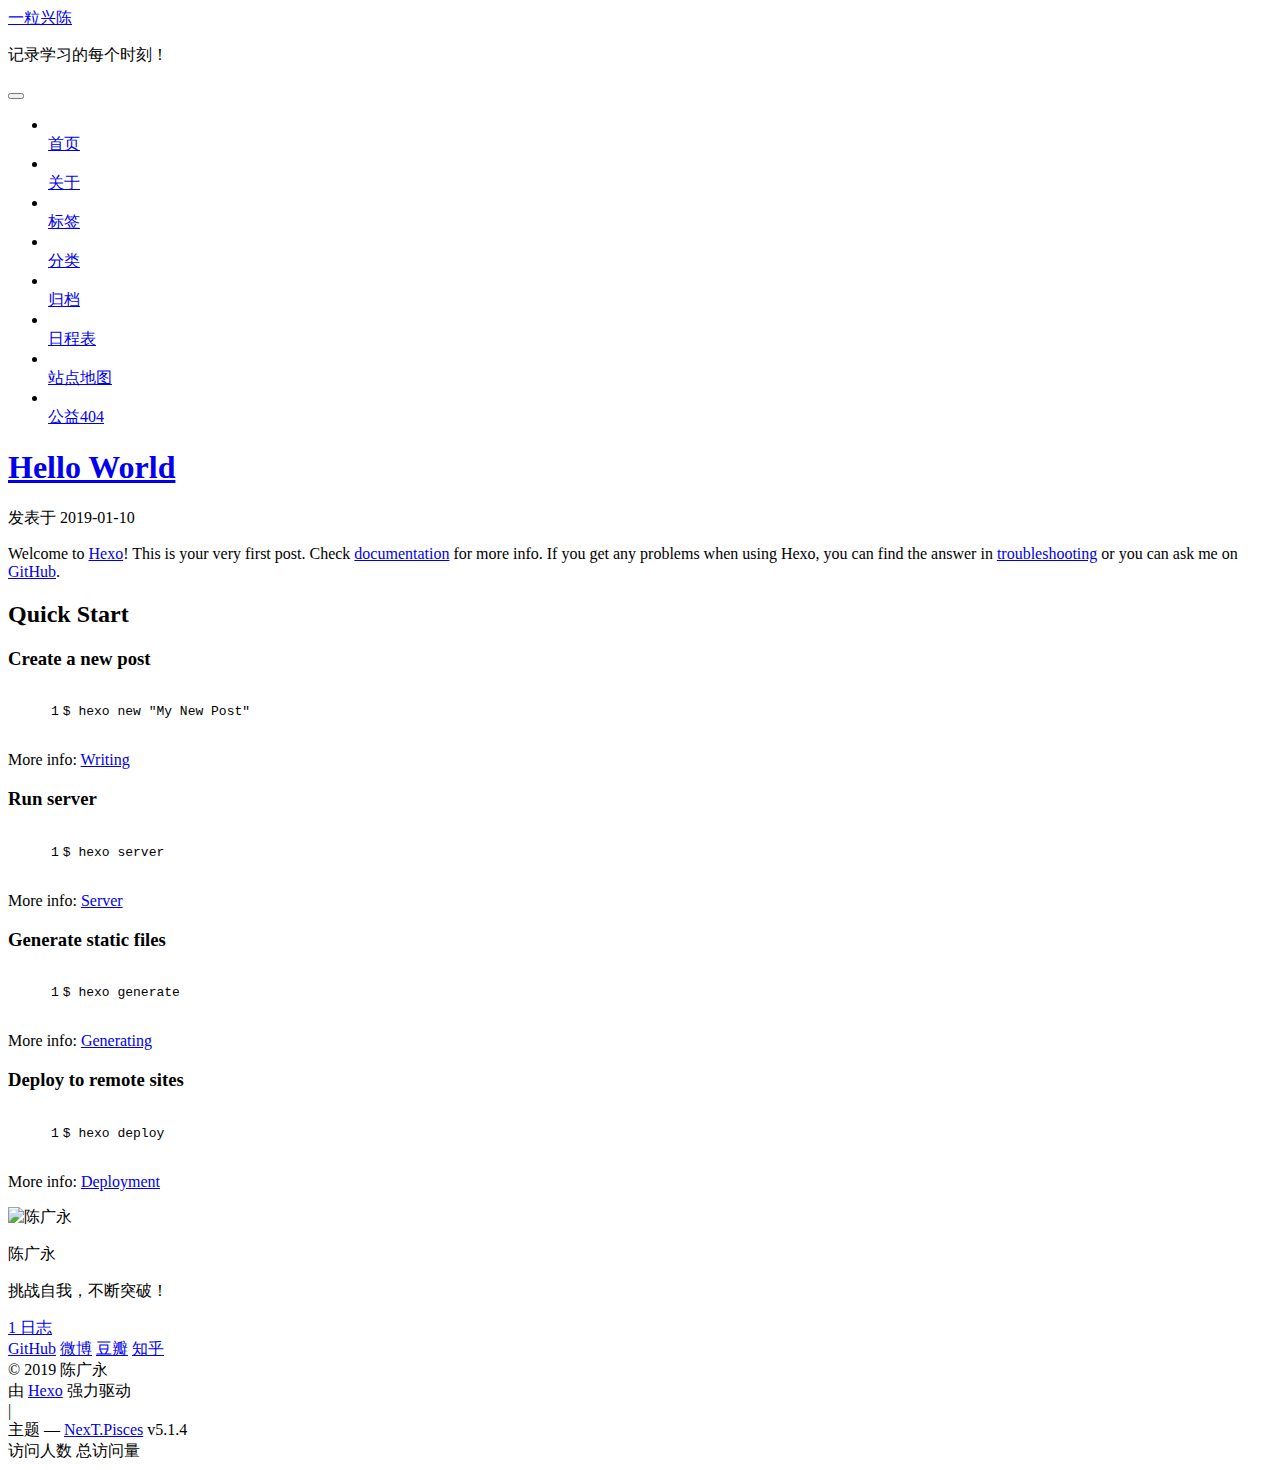
==== index.html @ 2776e375 "Site updated: 2019-01-11 11:18:14" ====
<!DOCTYPE html>



  


<html class="theme-next pisces use-motion" lang="zh-Hans">
<head><meta name="generator" content="Hexo 3.8.0">
  <meta charset="UTF-8">
<meta http-equiv="X-UA-Compatible" content="IE=edge">
<meta name="viewport" content="width=device-width, initial-scale=1, maximum-scale=1">
<meta name="theme-color" content="#222">









<meta http-equiv="Cache-Control" content="no-transform">
<meta http-equiv="Cache-Control" content="no-siteapp">
















  
  
  <link href="/cgy.github.io/lib/fancybox/source/jquery.fancybox.css?v=2.1.5" rel="stylesheet" type="text/css">







<link href="/cgy.github.io/lib/font-awesome/css/font-awesome.min.css?v=4.6.2" rel="stylesheet" type="text/css">

<link href="/cgy.github.io/css/main.css?v=5.1.4" rel="stylesheet" type="text/css">


  <link rel="apple-touch-icon" sizes="180x180" href="/cgy.github.io/images/apple-touch-icon-next.png?v=5.1.4">


  <link rel="icon" type="image/png" sizes="32x32" href="/cgy.github.io/images/favicon-32x32-next.png?v=5.1.4">


  <link rel="icon" type="image/png" sizes="16x16" href="/cgy.github.io/images/favicon-16x16-next.png?v=5.1.4">


  <link rel="mask-icon" href="/cgy.github.io/images/logo.svg?v=5.1.4" color="#222">





  <meta name="keywords" content="Hexo, NexT">










<meta name="description" content="挑战自我，不断突破！">
<meta property="og:type" content="website">
<meta property="og:title" content="一粒兴陈">
<meta property="og:url" content="https://chenguangyong.github.io/index.html">
<meta property="og:site_name" content="一粒兴陈">
<meta property="og:description" content="挑战自我，不断突破！">
<meta property="og:locale" content="zh-Hans">
<meta name="twitter:card" content="summary">
<meta name="twitter:title" content="一粒兴陈">
<meta name="twitter:description" content="挑战自我，不断突破！">



<script type="text/javascript" id="hexo.configurations">
  var NexT = window.NexT || {};
  var CONFIG = {
    root: '/cgy.github.io/',
    scheme: 'Pisces',
    version: '5.1.4',
    sidebar: {"position":"left","display":"post","offset":12,"b2t":false,"scrollpercent":false,"onmobile":false},
    fancybox: true,
    tabs: true,
    motion: {"enable":true,"async":false,"transition":{"post_block":"fadeIn","post_header":"slideDownIn","post_body":"slideDownIn","coll_header":"slideLeftIn","sidebar":"slideUpIn"}},
    duoshuo: {
      userId: '0',
      author: '博主'
    },
    algolia: {
      applicationID: '',
      apiKey: '',
      indexName: '',
      hits: {"per_page":10},
      labels: {"input_placeholder":"Search for Posts","hits_empty":"We didn't find any results for the search: ${query}","hits_stats":"${hits} results found in ${time} ms"}
    }
  };
</script>



  <link rel="canonical" href="https://chenguangyong.github.io/">





  <title>一粒兴陈</title>
  








</head>

<body itemscope="" itemtype="http://schema.org/WebPage" lang="zh-Hans">

  
  
    
  

  <div class="container sidebar-position-left 
  page-home">
    <div class="headband"></div>

    <header id="header" class="header" itemscope="" itemtype="http://schema.org/WPHeader">
      <div class="header-inner"><div class="site-brand-wrapper">
  <div class="site-meta ">
    

    <div class="custom-logo-site-title">
      <a href="/cgy.github.io/" class="brand" rel="start">
        <span class="logo-line-before"><i></i></span>
        <span class="site-title">一粒兴陈</span>
        <span class="logo-line-after"><i></i></span>
      </a>
    </div>
      
        <p class="site-subtitle">记录学习的每个时刻！</p>
      
  </div>

  <div class="site-nav-toggle">
    <button>
      <span class="btn-bar"></span>
      <span class="btn-bar"></span>
      <span class="btn-bar"></span>
    </button>
  </div>
</div>

<nav class="site-nav">
  

  
    <ul id="menu" class="menu">
      
        
        <li class="menu-item menu-item-home">
          <a href="/cgy.github.io/" rel="section">
            
              <i class="menu-item-icon fa fa-fw fa-home"></i> <br>
            
            首页
          </a>
        </li>
      
        
        <li class="menu-item menu-item-about">
          <a href="/cgy.github.io/about/" rel="section">
            
              <i class="menu-item-icon fa fa-fw fa-user"></i> <br>
            
            关于
          </a>
        </li>
      
        
        <li class="menu-item menu-item-tags">
          <a href="/cgy.github.io/tags/" rel="section">
            
              <i class="menu-item-icon fa fa-fw fa-tags"></i> <br>
            
            标签
          </a>
        </li>
      
        
        <li class="menu-item menu-item-categories">
          <a href="/cgy.github.io/categories/" rel="section">
            
              <i class="menu-item-icon fa fa-fw fa-th"></i> <br>
            
            分类
          </a>
        </li>
      
        
        <li class="menu-item menu-item-archives">
          <a href="/cgy.github.io/archives/" rel="section">
            
              <i class="menu-item-icon fa fa-fw fa-archive"></i> <br>
            
            归档
          </a>
        </li>
      
        
        <li class="menu-item menu-item-schedule">
          <a href="/cgy.github.io/schedule/" rel="section">
            
              <i class="menu-item-icon fa fa-fw fa-calendar"></i> <br>
            
            日程表
          </a>
        </li>
      
        
        <li class="menu-item menu-item-sitemap">
          <a href="/cgy.github.io/sitemap.xml" rel="section">
            
              <i class="menu-item-icon fa fa-fw fa-sitemap"></i> <br>
            
            站点地图
          </a>
        </li>
      
        
        <li class="menu-item menu-item-commonweal">
          <a href="/cgy.github.io/404/" rel="section">
            
              <i class="menu-item-icon fa fa-fw fa-heartbeat"></i> <br>
            
            公益404
          </a>
        </li>
      

      
    </ul>
  

  
</nav>



 </div>
    </header>

    <main id="main" class="main">
      <div class="main-inner">
        <div class="content-wrap">
          <div id="content" class="content">
            
  <section id="posts" class="posts-expand">
    
      

  

  
  
  

  <article class="post post-type-normal" itemscope="" itemtype="http://schema.org/Article">
  
  
  
  <div class="post-block">
    <link itemprop="mainEntityOfPage" href="https://chenguangyong.github.io/cgy.github.io/2019/01/10/hello-world/">

    <span hidden itemprop="author" itemscope="" itemtype="http://schema.org/Person">
      <meta itemprop="name" content="陈广永">
      <meta itemprop="description" content="">
      <meta itemprop="image" content="/cgy.github.io/images/timg (2).jpg">
    </span>

    <span hidden itemprop="publisher" itemscope="" itemtype="http://schema.org/Organization">
      <meta itemprop="name" content="一粒兴陈">
    </span>

    
      <header class="post-header">

        
        
          <h1 class="post-title" itemprop="name headline">
                
                <a class="post-title-link" href="/cgy.github.io/2019/01/10/hello-world/" itemprop="url">Hello World</a></h1>
        

        <div class="post-meta">
          <span class="post-time">
            
              <span class="post-meta-item-icon">
                <i class="fa fa-calendar-o"></i>
              </span>
              
                <span class="post-meta-item-text">发表于</span>
              
              <time title="创建于" itemprop="dateCreated datePublished" datetime="2019-01-10T14:18:47+08:00">
                2019-01-10
              </time>
            

            

            
          </span>

          

          
            
          

          
          

          

          

          

        </div>
      </header>
    

    
    
    
    <div class="post-body" itemprop="articleBody">

      
      

      
        
          
            <p>Welcome to <a href="https://hexo.io/" target="_blank" rel="noopener">Hexo</a>! This is your very first post. Check <a href="https://hexo.io/docs/" target="_blank" rel="noopener">documentation</a> for more info. If you get any problems when using Hexo, you can find the answer in <a href="https://hexo.io/docs/troubleshooting.html" target="_blank" rel="noopener">troubleshooting</a> or you can ask me on <a href="https://github.com/hexojs/hexo/issues" target="_blank" rel="noopener">GitHub</a>.</p>
<h2 id="Quick-Start"><a href="#Quick-Start" class="headerlink" title="Quick Start"></a>Quick Start</h2><h3 id="Create-a-new-post"><a href="#Create-a-new-post" class="headerlink" title="Create a new post"></a>Create a new post</h3><figure class="highlight bash"><table><tr><td class="gutter"><pre><span class="line">1</span><br></pre></td><td class="code"><pre><span class="line">$ hexo new <span class="string">"My New Post"</span></span><br></pre></td></tr></table></figure>
<p>More info: <a href="https://hexo.io/docs/writing.html" target="_blank" rel="noopener">Writing</a></p>
<h3 id="Run-server"><a href="#Run-server" class="headerlink" title="Run server"></a>Run server</h3><figure class="highlight bash"><table><tr><td class="gutter"><pre><span class="line">1</span><br></pre></td><td class="code"><pre><span class="line">$ hexo server</span><br></pre></td></tr></table></figure>
<p>More info: <a href="https://hexo.io/docs/server.html" target="_blank" rel="noopener">Server</a></p>
<h3 id="Generate-static-files"><a href="#Generate-static-files" class="headerlink" title="Generate static files"></a>Generate static files</h3><figure class="highlight bash"><table><tr><td class="gutter"><pre><span class="line">1</span><br></pre></td><td class="code"><pre><span class="line">$ hexo generate</span><br></pre></td></tr></table></figure>
<p>More info: <a href="https://hexo.io/docs/generating.html" target="_blank" rel="noopener">Generating</a></p>
<h3 id="Deploy-to-remote-sites"><a href="#Deploy-to-remote-sites" class="headerlink" title="Deploy to remote sites"></a>Deploy to remote sites</h3><figure class="highlight bash"><table><tr><td class="gutter"><pre><span class="line">1</span><br></pre></td><td class="code"><pre><span class="line">$ hexo deploy</span><br></pre></td></tr></table></figure>
<p>More info: <a href="https://hexo.io/docs/deployment.html" target="_blank" rel="noopener">Deployment</a></p>

          
        
      
    </div>
    
    
    

    

    

    

    <footer class="post-footer">
      

      

      

      
      
        <div class="post-eof"></div>
      
    </footer>
  </div>
  
  
  
  </article>


    
  </section>

  


          </div>
          


          

        </div>
        
          
  
  <div class="sidebar-toggle">
    <div class="sidebar-toggle-line-wrap">
      <span class="sidebar-toggle-line sidebar-toggle-line-first"></span>
      <span class="sidebar-toggle-line sidebar-toggle-line-middle"></span>
      <span class="sidebar-toggle-line sidebar-toggle-line-last"></span>
    </div>
  </div>

  <aside id="sidebar" class="sidebar">
    
    <div class="sidebar-inner">

      

      

      <section class="site-overview-wrap sidebar-panel sidebar-panel-active">
        <div class="site-overview">
          <div class="site-author motion-element" itemprop="author" itemscope="" itemtype="http://schema.org/Person">
            
              <img class="site-author-image" itemprop="image" src="/cgy.github.io/images/timg (2).jpg" alt="陈广永">
            
              <p class="site-author-name" itemprop="name">陈广永</p>
              <p class="site-description motion-element" itemprop="description">挑战自我，不断突破！</p>
          </div>

          <nav class="site-state motion-element">

            
              <div class="site-state-item site-state-posts">
              
                <a href="/cgy.github.io/archives/">
              
                  <span class="site-state-item-count">1</span>
                  <span class="site-state-item-name">日志</span>
                </a>
              </div>
            

            

            

          </nav>

          

          
            <div class="links-of-author motion-element">
                
                  <span class="links-of-author-item">
                    <a href="https://github.com/chenguangyong" target="_blank" title="GitHub">
                      
                        <i class="fa fa-fw fa-github"></i>GitHub</a>
                  </span>
                
                  <span class="links-of-author-item">
                    <a href="http://weibo.com/your-user-name" target="_blank" title="微博">
                      
                        <i class="fa fa-fw fa-globe"></i>微博</a>
                  </span>
                
                  <span class="links-of-author-item">
                    <a href="http://douban.com/people/your-user-name" target="_blank" title="豆瓣">
                      
                        <i class="fa fa-fw fa-globe"></i>豆瓣</a>
                  </span>
                
                  <span class="links-of-author-item">
                    <a href="http://www.zhihu.com/people/your-user-name" target="_blank" title="知乎">
                      
                        <i class="fa fa-fw fa-globe"></i>知乎</a>
                  </span>
                
            </div>
          

          
          

          
          

          

        </div>
      </section>

      

      

    </div>
  </aside>


        
      </div>
    </main>

    <footer id="footer" class="footer">
      <div class="footer-inner">
        <div class="copyright">&copy; <span itemprop="copyrightYear">2019</span>
  <span class="with-love">
    <i class="fa fa-user"></i>
  </span>
  <span class="author" itemprop="copyrightHolder">陈广永</span>

  
</div>


  <div class="powered-by">由 <a class="theme-link" target="_blank" href="https://hexo.io">Hexo</a> 强力驱动</div>



  <span class="post-meta-divider">|</span>



  <div class="theme-info">主题 &mdash; <a class="theme-link" target="_blank" href="https://github.com/iissnan/hexo-theme-next">NexT.Pisces</a> v5.1.4</div>




        
<div class="busuanzi-count">
  <script async src="https://dn-lbstatics.qbox.me/busuanzi/2.3/busuanzi.pure.mini.js"></script>

  
    <span class="site-uv">
      <i class="fa fa-user"></i> 访问人数
      <span class="busuanzi-value" id="busuanzi_value_site_uv"></span>
      
    </span>
  

  
    <span class="site-pv">
      <i class="fa fa-eye"></i> 总访问量
      <span class="busuanzi-value" id="busuanzi_value_site_pv"></span>
      
    </span>
  
</div>








        
      </div>
    </footer>

    
      <div class="back-to-top">
        <i class="fa fa-arrow-up"></i>
        
      </div>
    

    

  </div>

  

<script type="text/javascript">
  if (Object.prototype.toString.call(window.Promise) !== '[object Function]') {
    window.Promise = null;
  }
</script>









  


  











  
  
    <script type="text/javascript" src="/cgy.github.io/lib/jquery/index.js?v=2.1.3"></script>
  

  
  
    <script type="text/javascript" src="/cgy.github.io/lib/fastclick/lib/fastclick.min.js?v=1.0.6"></script>
  

  
  
    <script type="text/javascript" src="/cgy.github.io/lib/jquery_lazyload/jquery.lazyload.js?v=1.9.7"></script>
  

  
  
    <script type="text/javascript" src="/cgy.github.io/lib/velocity/velocity.min.js?v=1.2.1"></script>
  

  
  
    <script type="text/javascript" src="/cgy.github.io/lib/velocity/velocity.ui.min.js?v=1.2.1"></script>
  

  
  
    <script type="text/javascript" src="/cgy.github.io/lib/fancybox/source/jquery.fancybox.pack.js?v=2.1.5"></script>
  

  
  
    <script type="text/javascript" src="/cgy.github.io/lib/canvas-nest/canvas-nest.min.js"></script>
  


  


  <script type="text/javascript" src="/cgy.github.io/js/src/utils.js?v=5.1.4"></script>

  <script type="text/javascript" src="/cgy.github.io/js/src/motion.js?v=5.1.4"></script>



  
  


  <script type="text/javascript" src="/cgy.github.io/js/src/affix.js?v=5.1.4"></script>

  <script type="text/javascript" src="/cgy.github.io/js/src/schemes/pisces.js?v=5.1.4"></script>



  

  


  <script type="text/javascript" src="/cgy.github.io/js/src/bootstrap.js?v=5.1.4"></script>



  


  




	





  





  












  





  

  

  

  
  

  

  

  

</body>
</html>
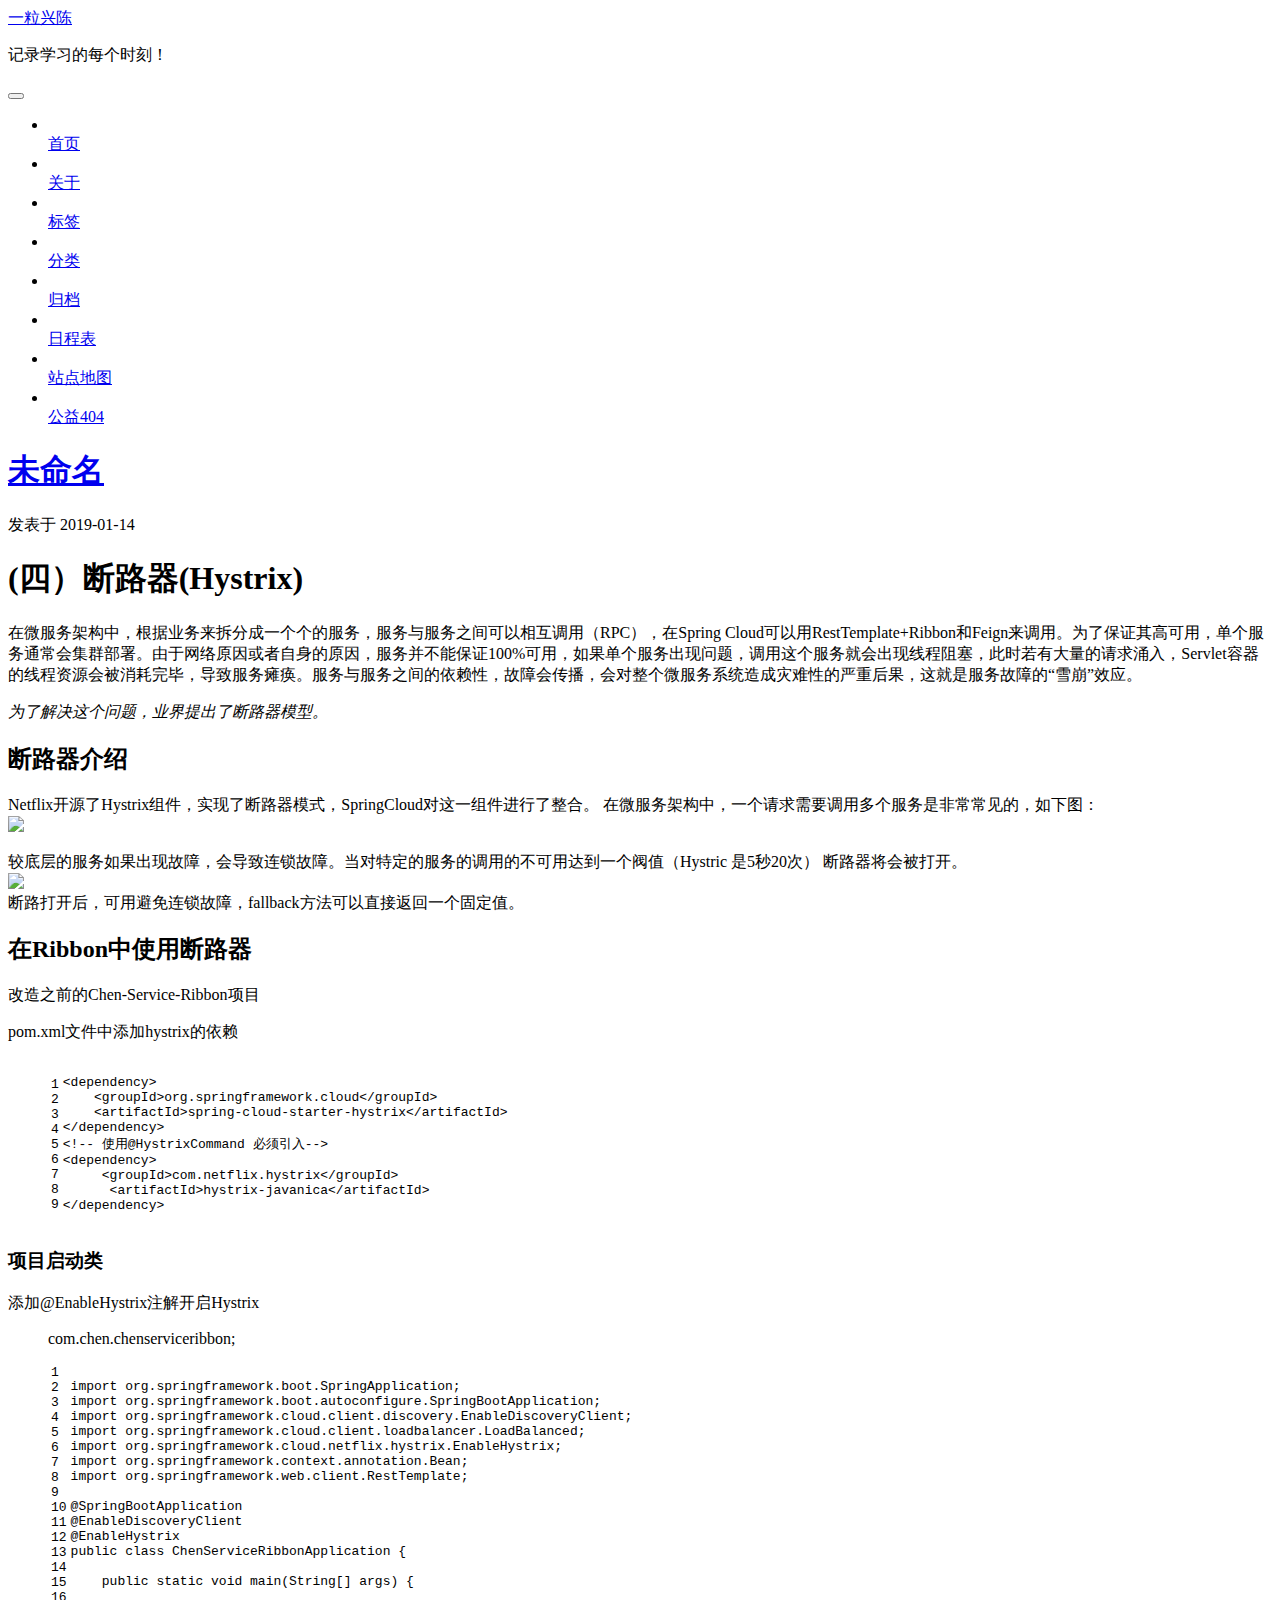
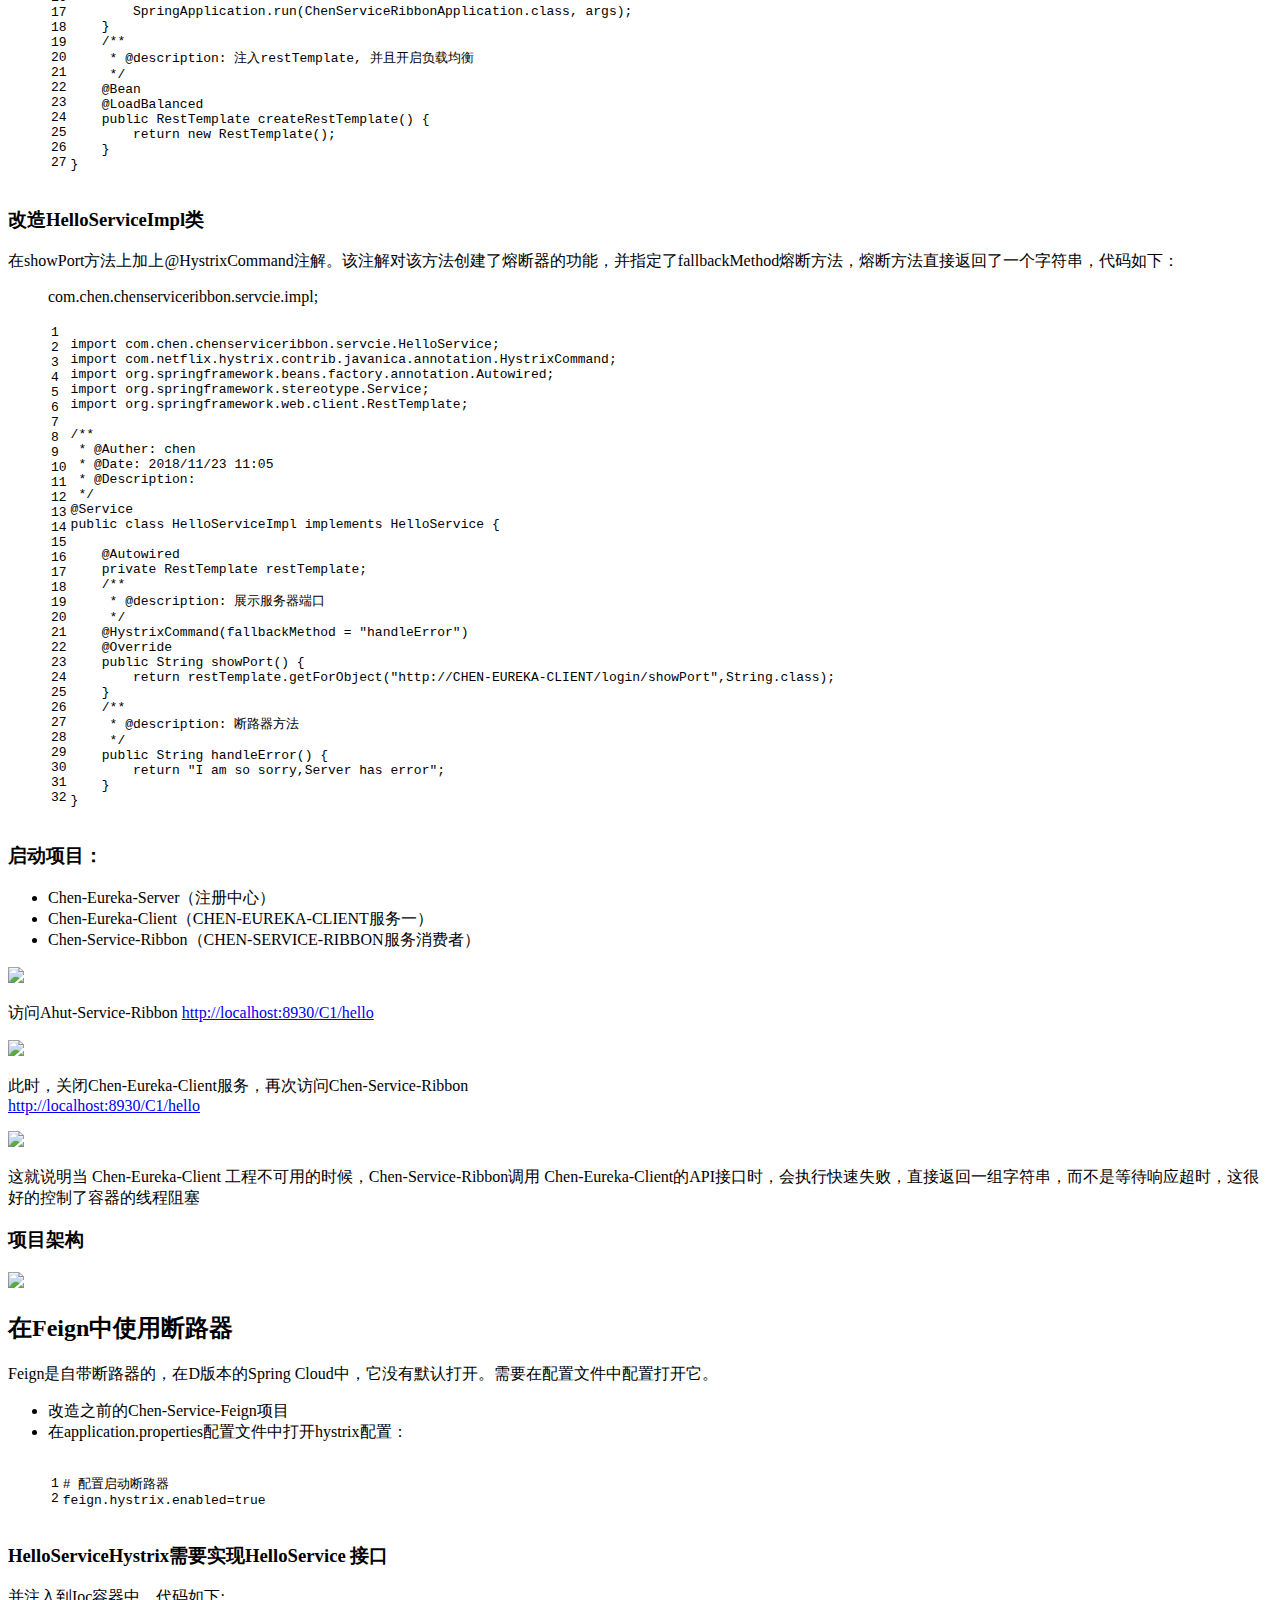
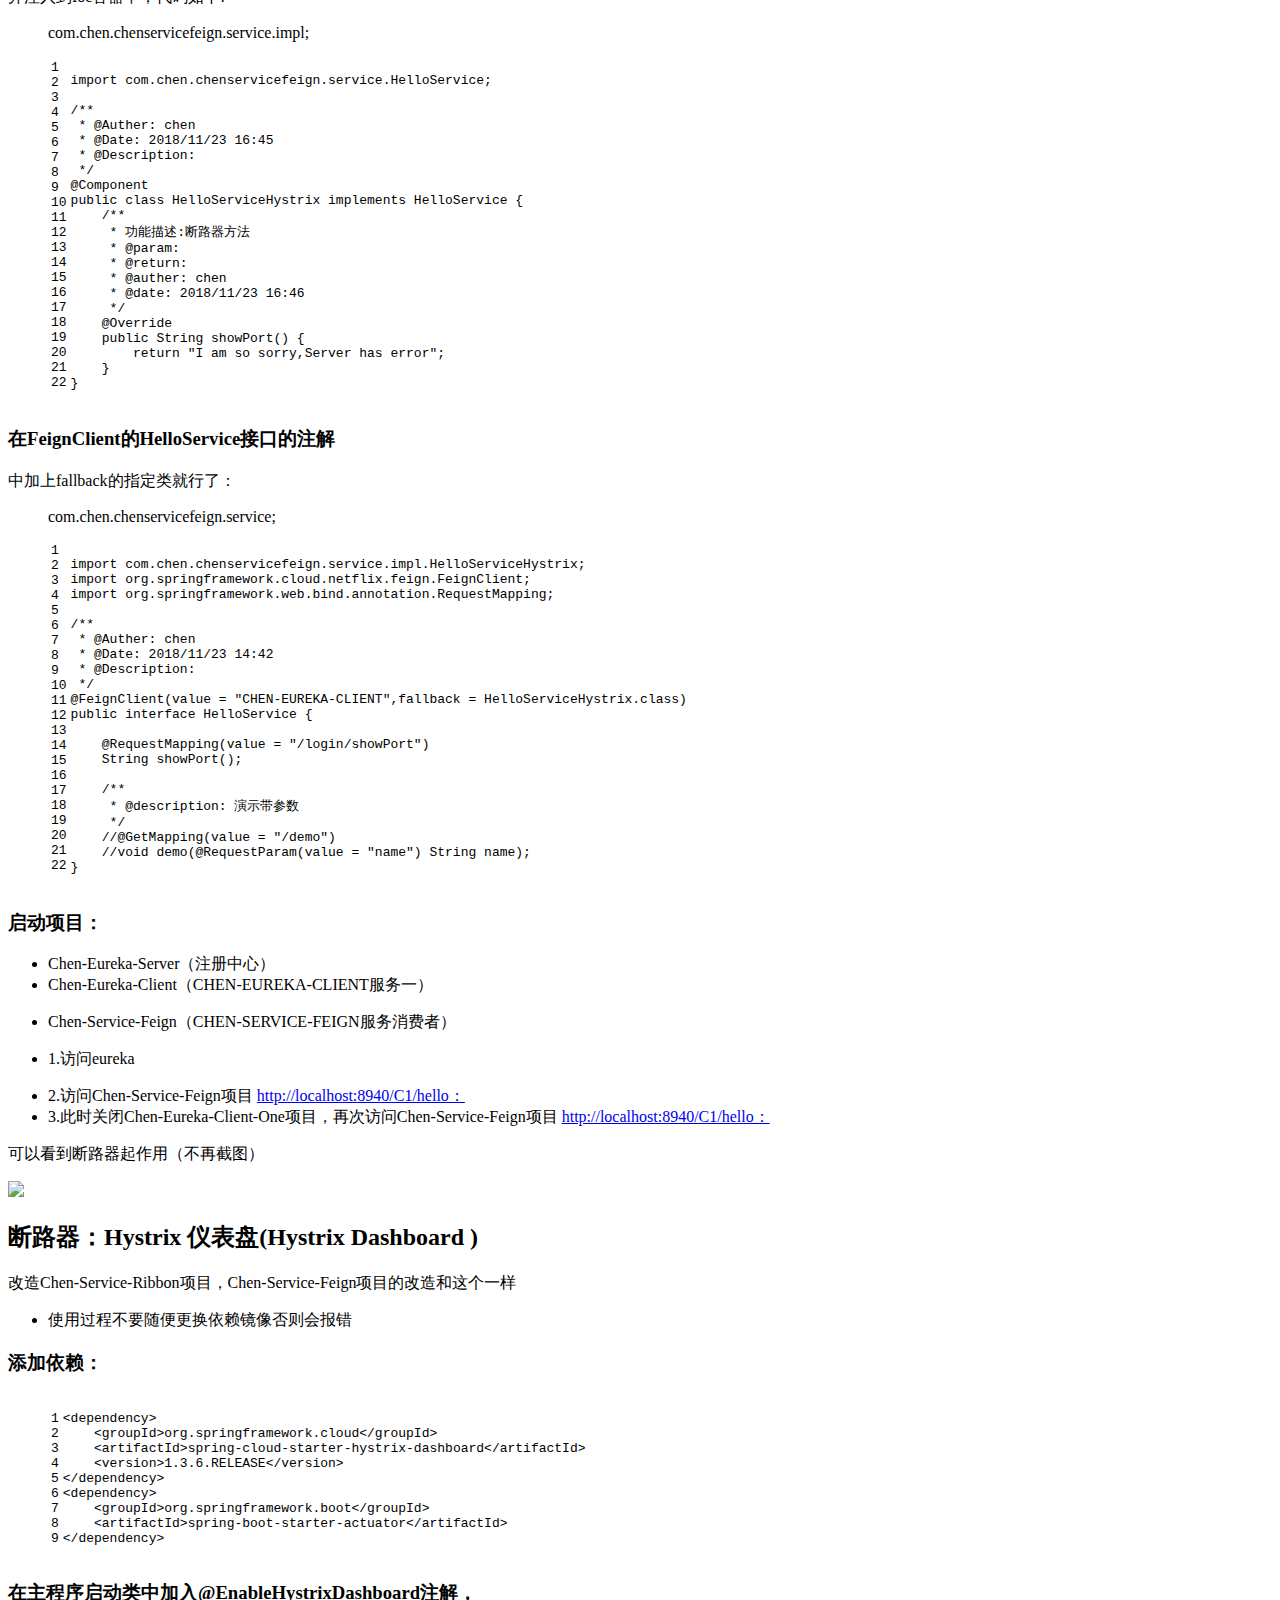
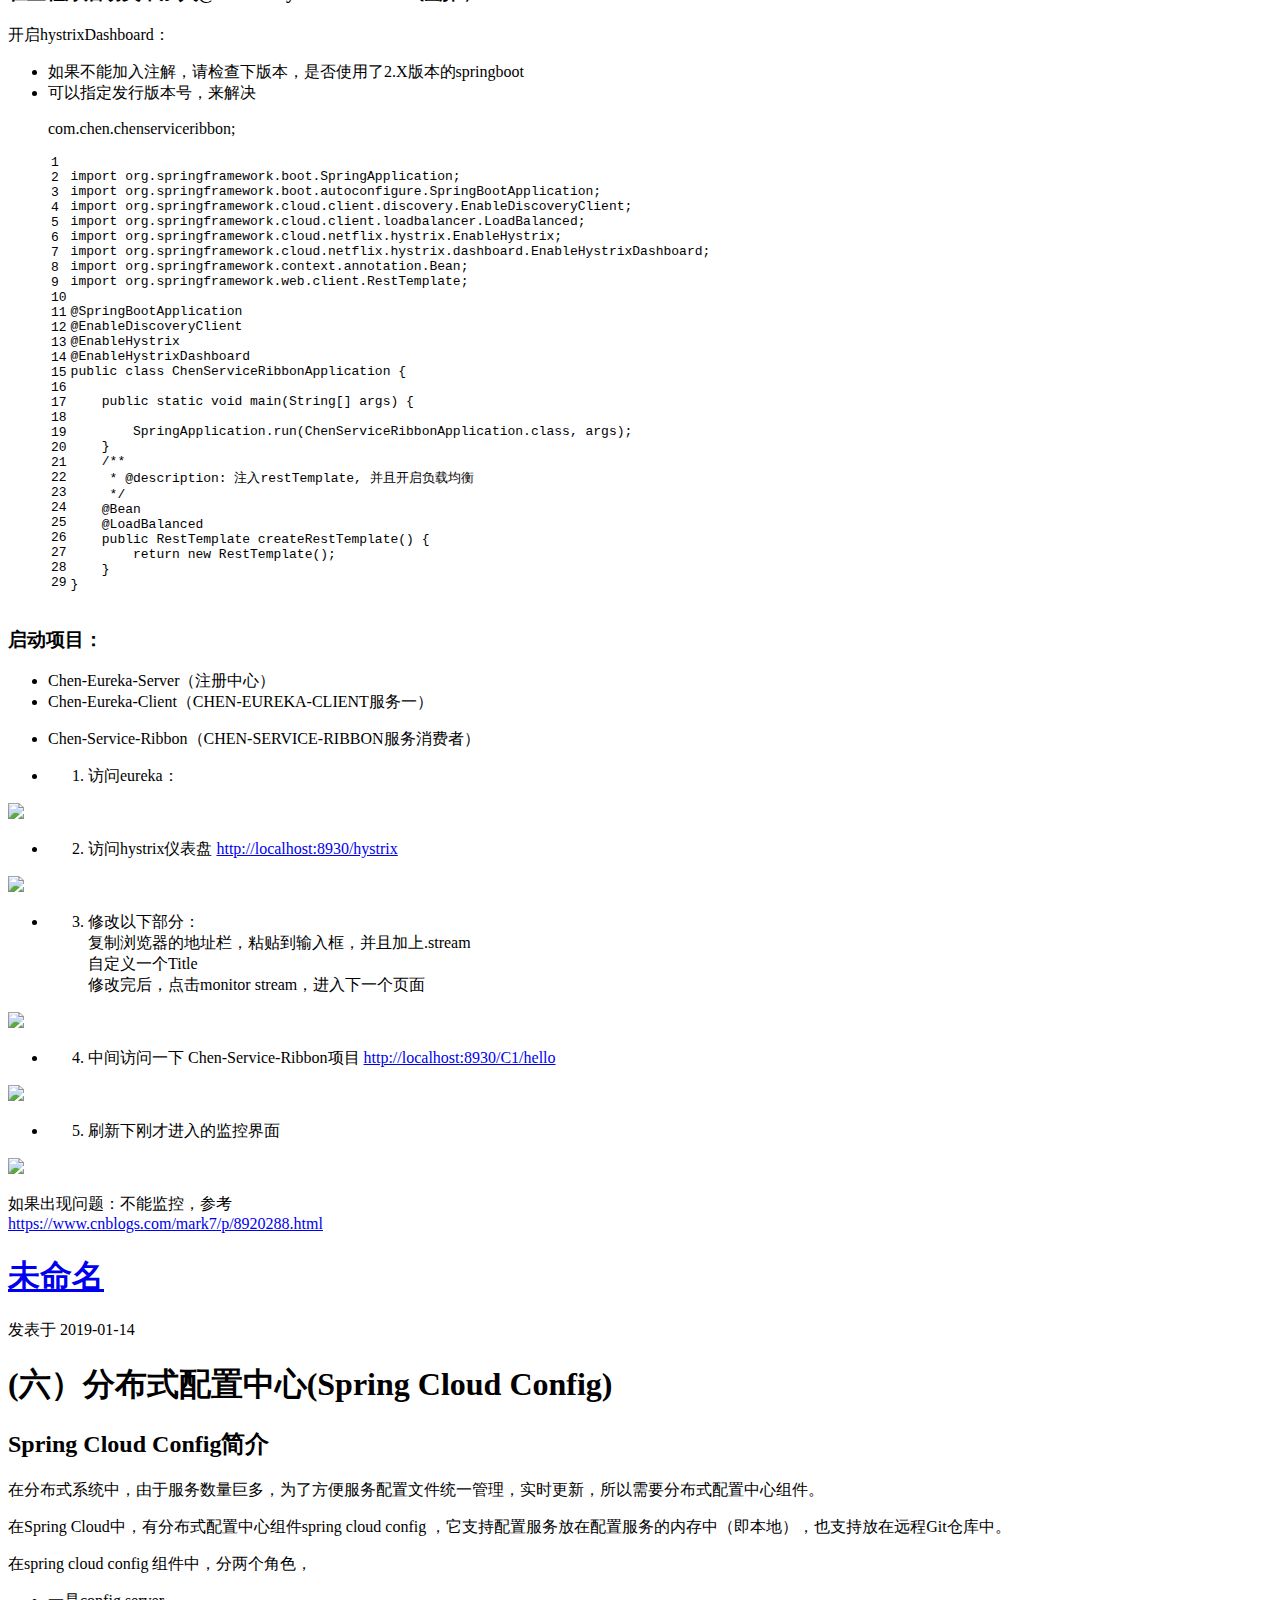
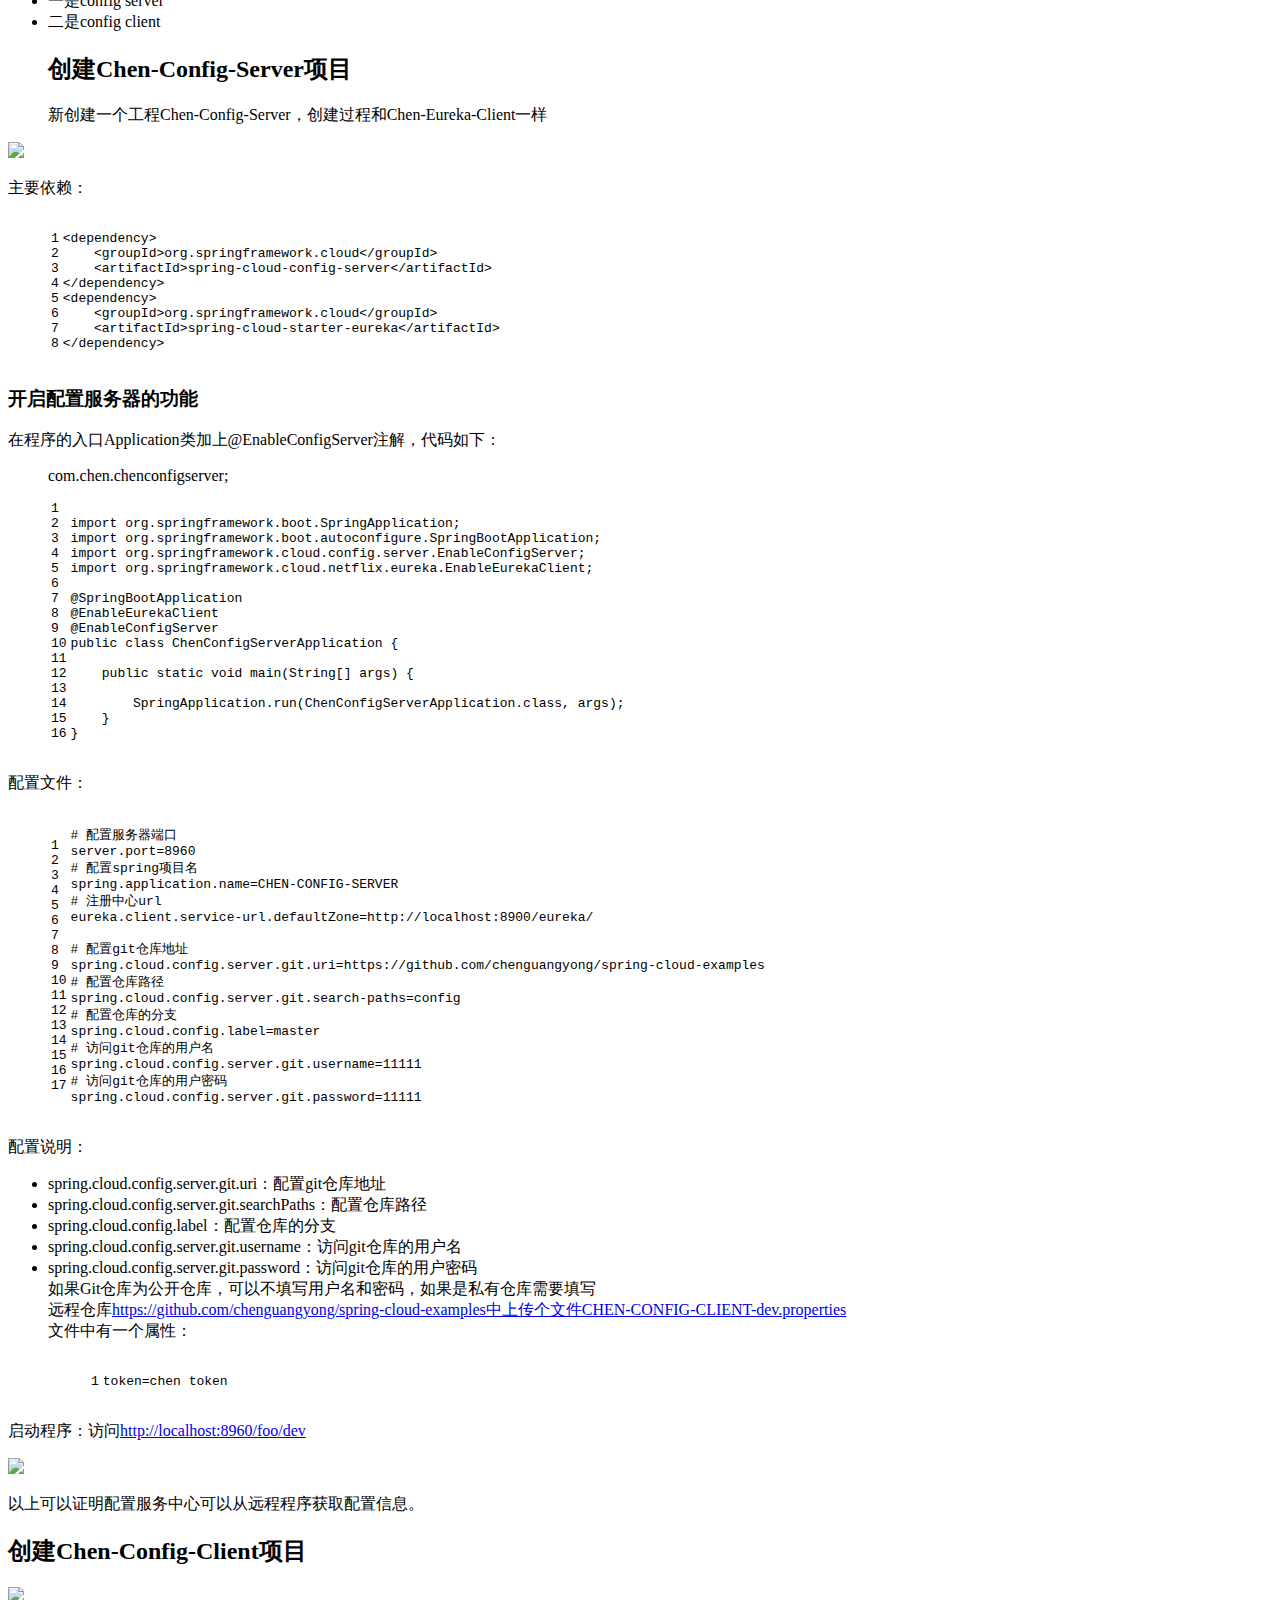
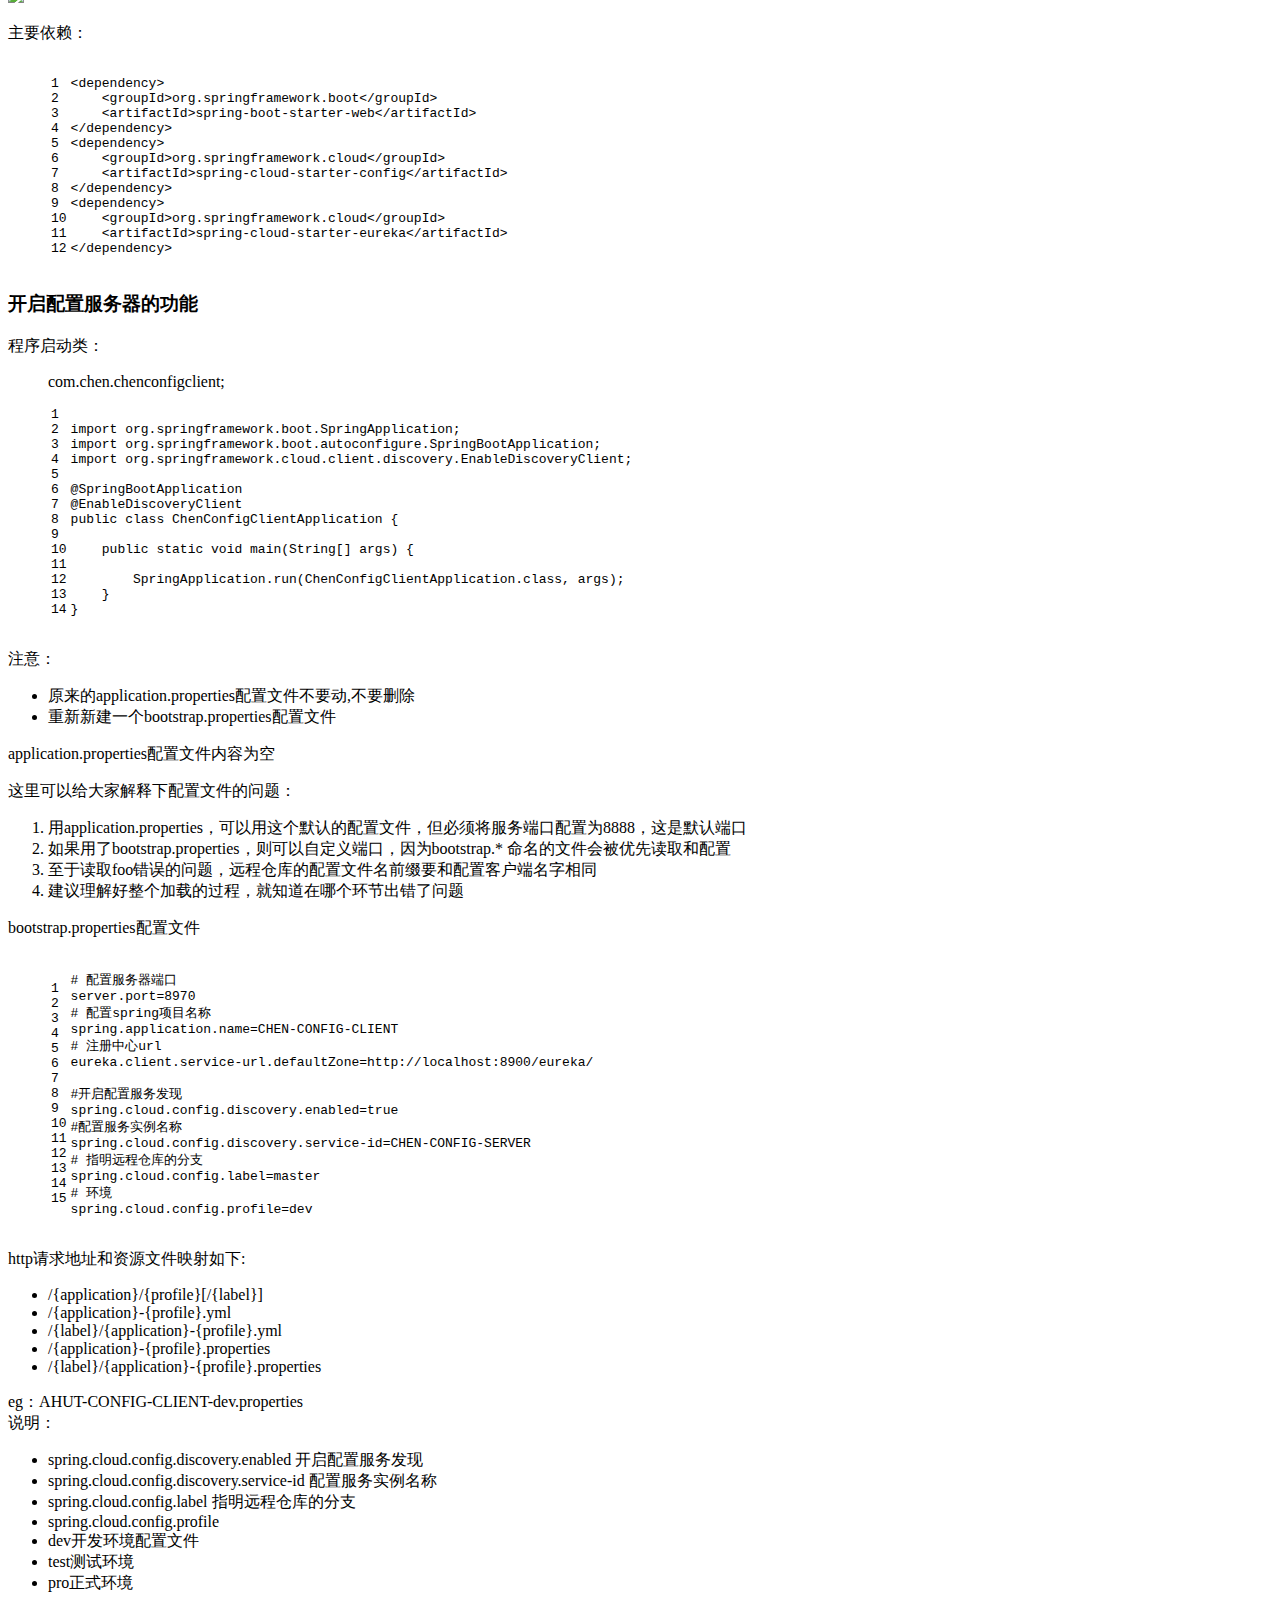
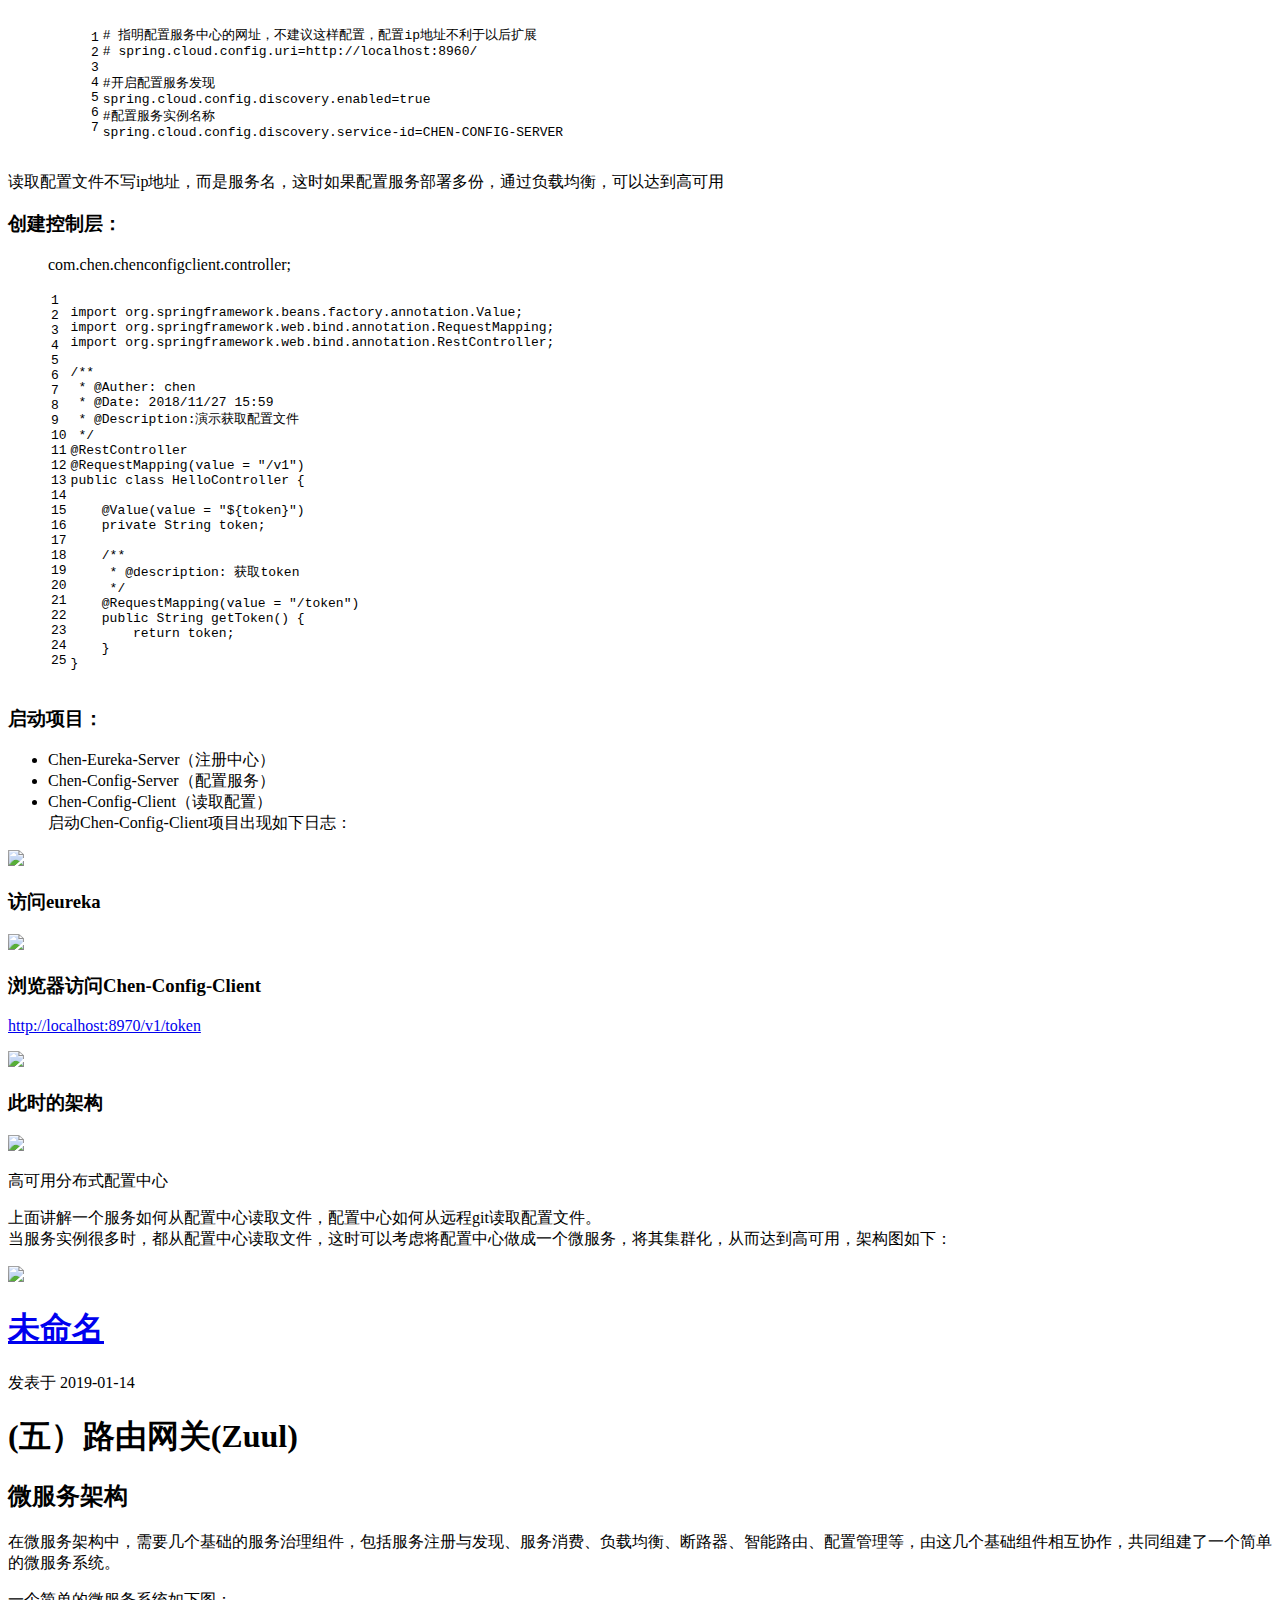
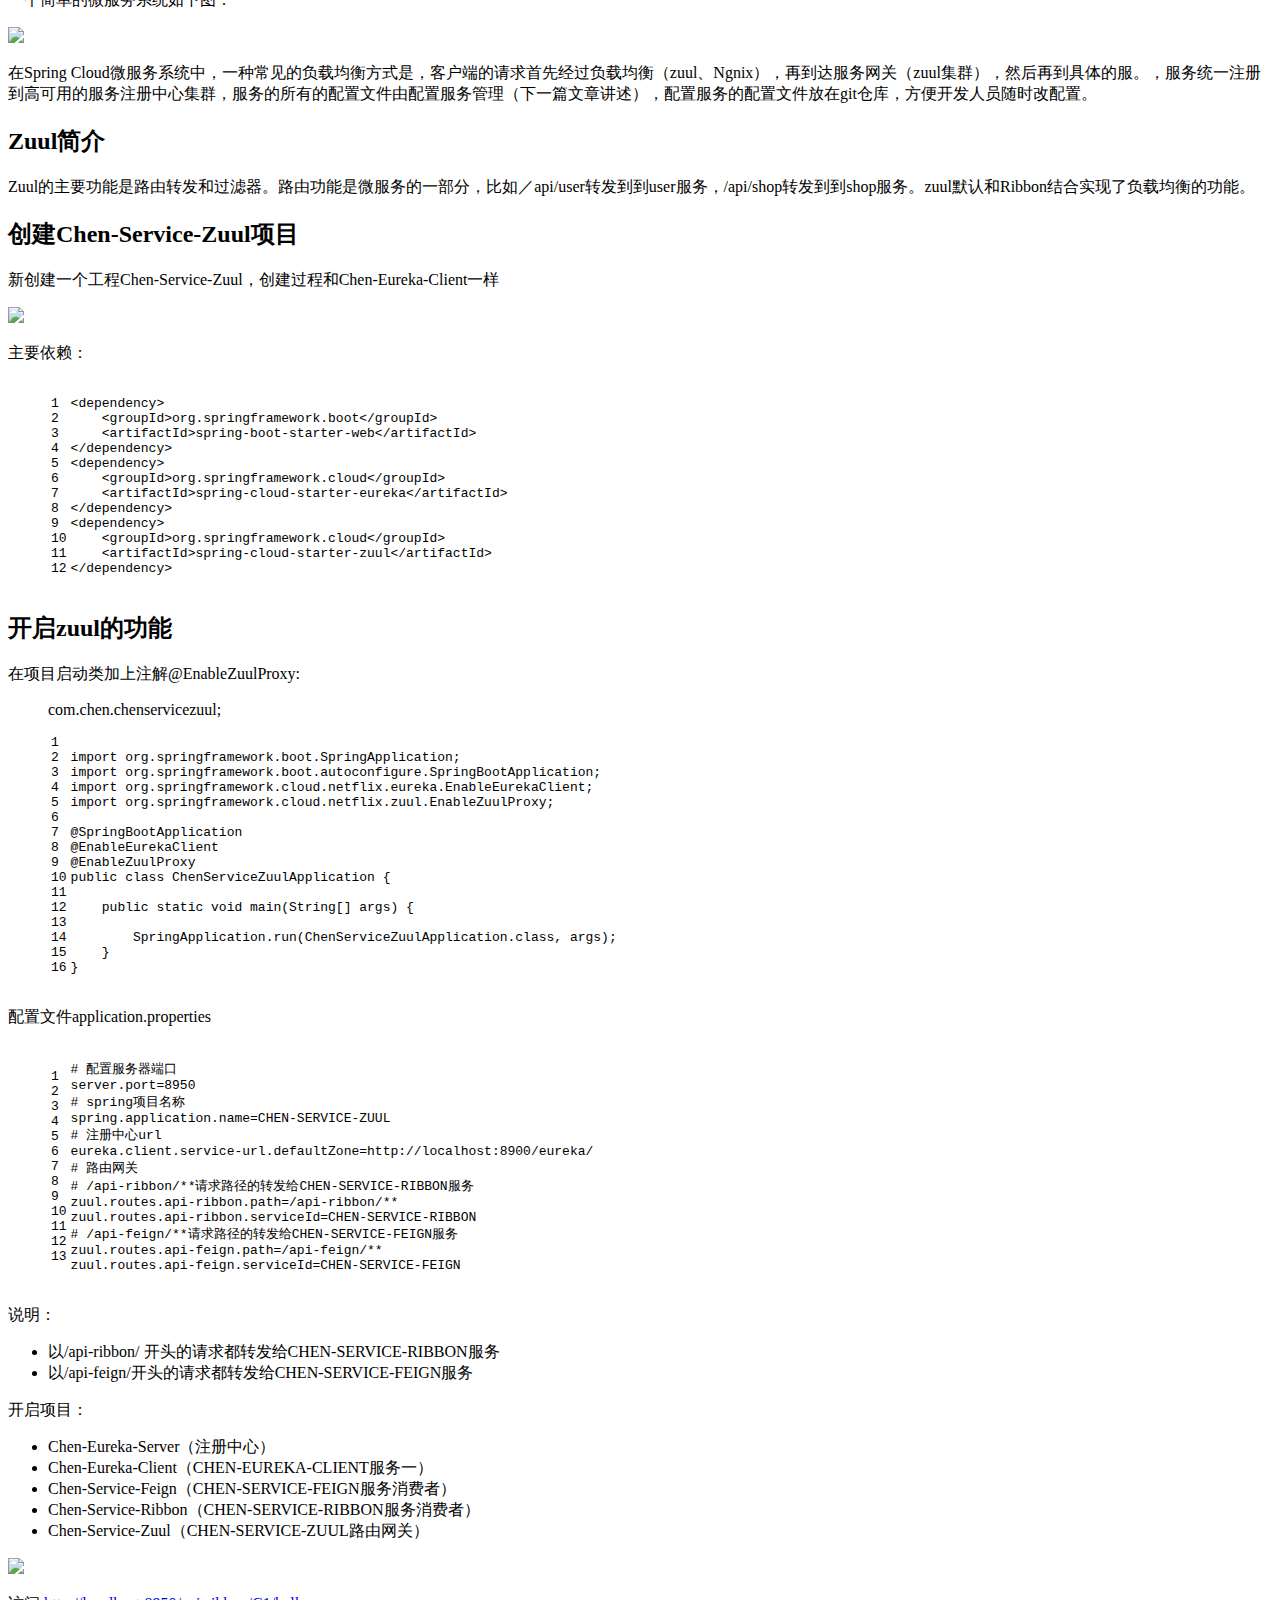
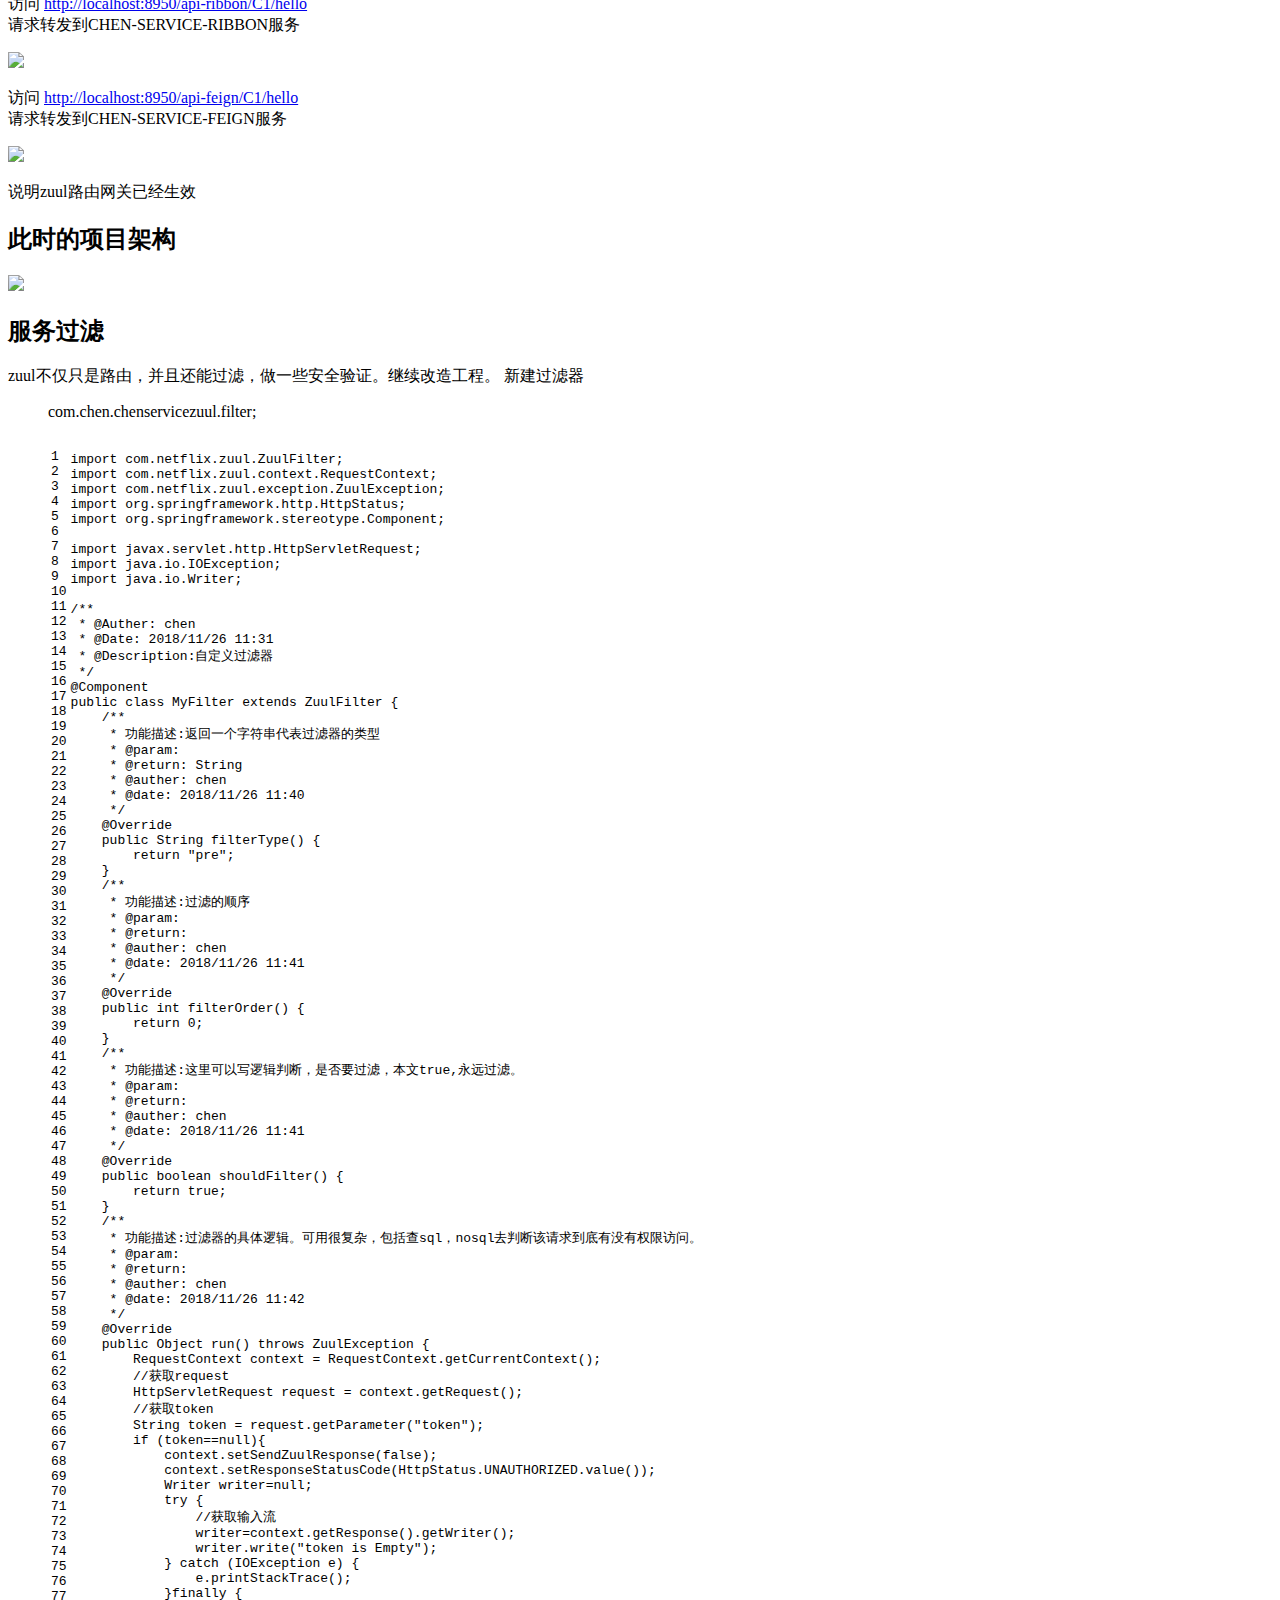
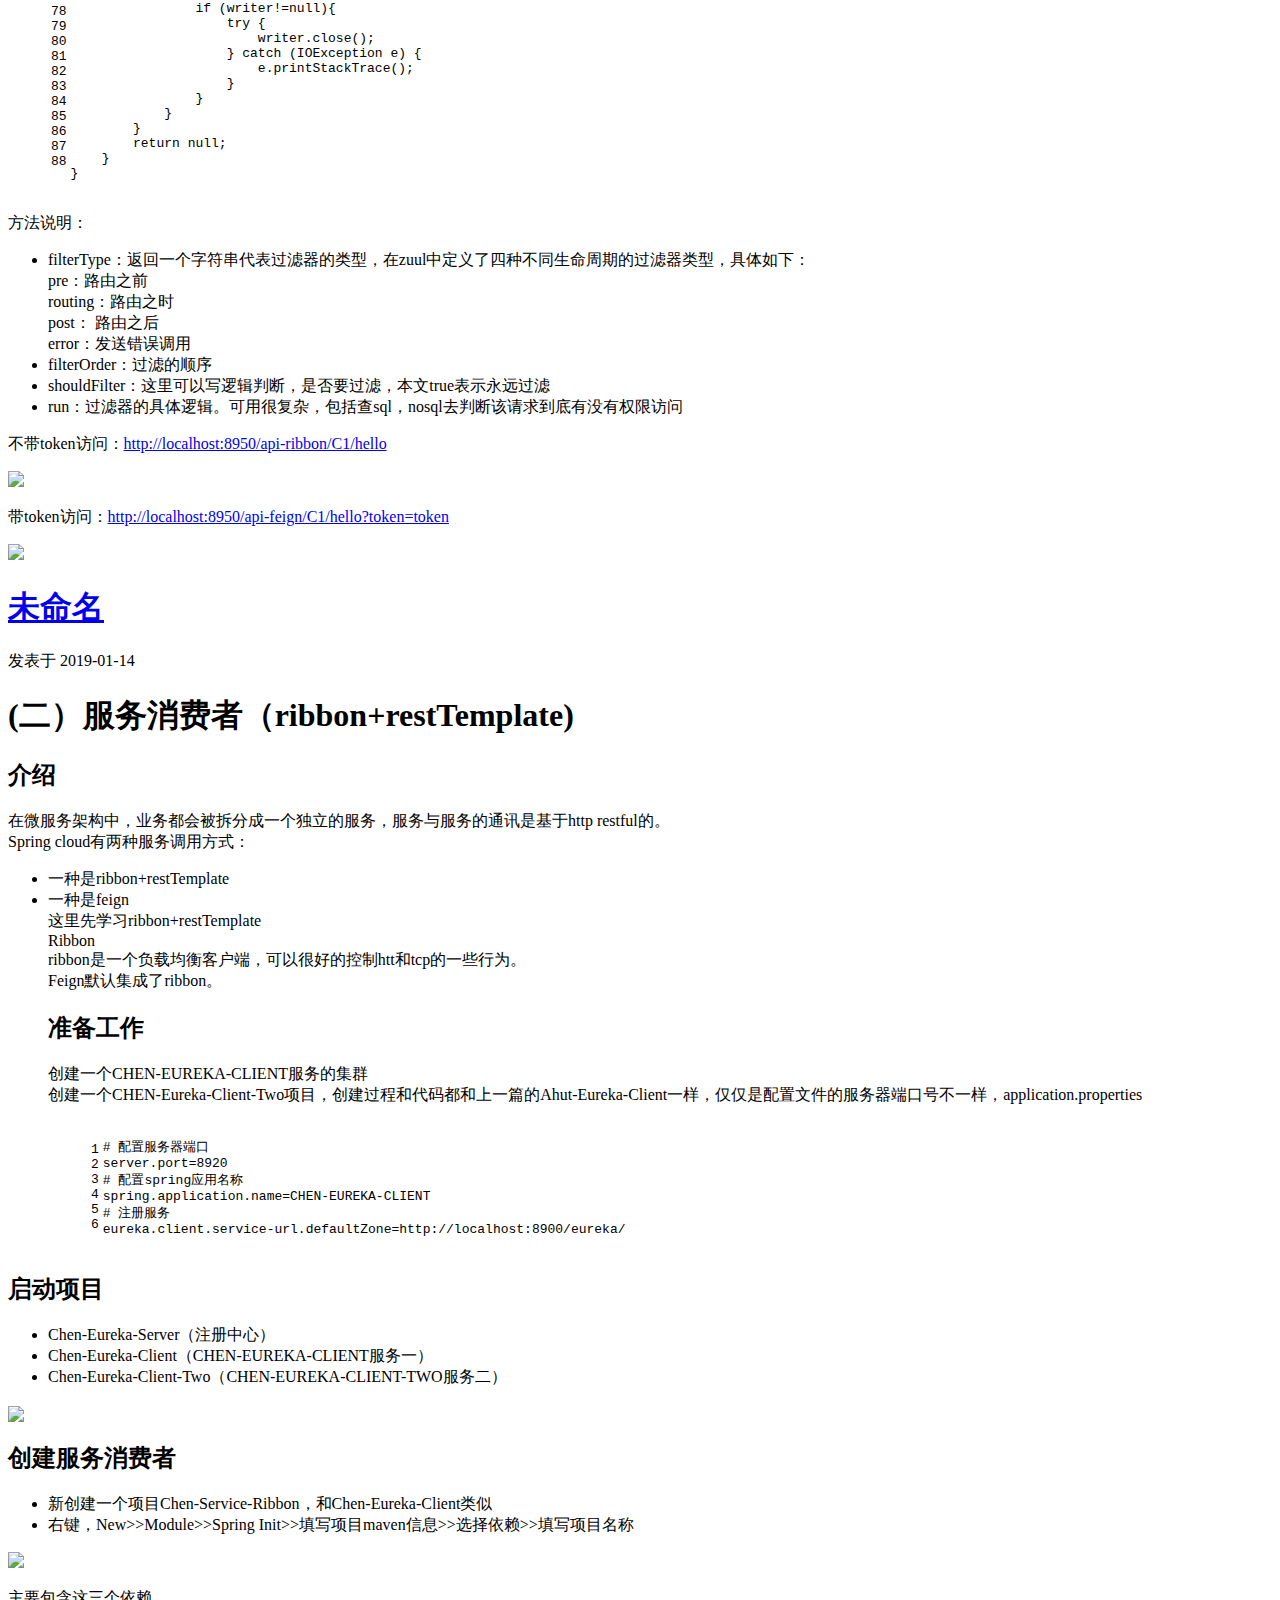
==== commit 5036890d: "Site updated: 2019-01-14 14:56:20" ====
--- a/index.html
+++ b/index.html
@@ -98,7 +98,7 @@
     root: '/cgy.github.io/',
     scheme: 'Pisces',
     version: '5.1.4',
-    sidebar: {"position":"left","display":"post","offset":12,"b2t":false,"scrollpercent":false,"onmobile":false},
+    sidebar: {"display":"post","offset":12,"b2t":false,"scrollpercent":false,"onmobile":false},
     fancybox: true,
     tabs: true,
     motion: {"enable":true,"async":false,"transition":{"post_block":"fadeIn","post_header":"slideDownIn","post_body":"slideDownIn","coll_header":"slideLeftIn","sidebar":"slideUpIn"}},
@@ -140,10 +140,8 @@
 
   
   
-    
-  
-
-  <div class="container sidebar-position-left 
+
+  <div class="container  
   page-home">
     <div class="headband"></div>
 
@@ -278,6 +276,1062 @@
           <div id="content" class="content">
             
   <section id="posts" class="posts-expand">
+    
+      
+
+  
+
+  
+  
+  
+
+  <article class="post post-type-normal" itemscope="" itemtype="http://schema.org/Article">
+  
+  
+  
+  <div class="post-block">
+    <link itemprop="mainEntityOfPage" href="https://chenguangyong.github.io/cgy.github.io/2019/01/14/(四）断路器(Hystrix)/">
+
+    <span hidden itemprop="author" itemscope="" itemtype="http://schema.org/Person">
+      <meta itemprop="name" content="陈广永">
+      <meta itemprop="description" content="">
+      <meta itemprop="image" content="/cgy.github.io/images/timg (2).jpg">
+    </span>
+
+    <span hidden itemprop="publisher" itemscope="" itemtype="http://schema.org/Organization">
+      <meta itemprop="name" content="一粒兴陈">
+    </span>
+
+    
+      <header class="post-header">
+
+        
+        
+          <h1 class="post-title" itemprop="name headline">
+                
+                <a class="post-title-link" href="/cgy.github.io/2019/01/14/(四）断路器(Hystrix)/" itemprop="url">未命名</a></h1>
+        
+
+        <div class="post-meta">
+          <span class="post-time">
+            
+              <span class="post-meta-item-icon">
+                <i class="fa fa-calendar-o"></i>
+              </span>
+              
+                <span class="post-meta-item-text">发表于</span>
+              
+              <time title="创建于" itemprop="dateCreated datePublished" datetime="2019-01-14T14:54:20+08:00">
+                2019-01-14
+              </time>
+            
+
+            
+
+            
+          </span>
+
+          
+
+          
+            
+          
+
+          
+          
+
+          
+
+          
+
+          
+
+        </div>
+      </header>
+    
+
+    
+    
+    
+    <div class="post-body" itemprop="articleBody">
+
+      
+      
+
+      
+        
+          
+            <h1 id="四）断路器-Hystrix"><a href="#四）断路器-Hystrix" class="headerlink" title="(四）断路器(Hystrix)"></a>(四）断路器(Hystrix)</h1><p>在微服务架构中，根据业务来拆分成一个个的服务，服务与服务之间可以相互调用（RPC），在Spring Cloud可以用RestTemplate+Ribbon和Feign来调用。为了保证其高可用，单个服务通常会集群部署。由于网络原因或者自身的原因，服务并不能保证100%可用，如果单个服务出现问题，调用这个服务就会出现线程阻塞，此时若有大量的请求涌入，Servlet容器的线程资源会被消耗完毕，导致服务瘫痪。服务与服务之间的依赖性，故障会传播，会对整个微服务系统造成灾难性的严重后果，这就是服务故障的“雪崩”效应。</p>
+<p><em>为了解决这个问题，业界提出了断路器模型。</em></p>
+<h2 id="断路器介绍"><a href="#断路器介绍" class="headerlink" title="断路器介绍"></a>断路器介绍</h2><p>Netflix开源了Hystrix组件，实现了断路器模式，SpringCloud对这一组件进行了整合。 在微服务架构中，一个请求需要调用多个服务是非常常见的，如下图：<br><img src="_v_images/_request_1542957106_31699.png" width="700" hegiht="313"></p>
+<p>较底层的服务如果出现故障，会导致连锁故障。当对特定的服务的调用的不可用达到一个阀值（Hystric 是5秒20次） 断路器将会被打开。<br><img src="_v_images/_hystrix1_1542957273_15466.png" width="700" hegiht="313"><br>断路打开后，可用避免连锁故障，fallback方法可以直接返回一个固定值。</p>
+<h2 id="在Ribbon中使用断路器"><a href="#在Ribbon中使用断路器" class="headerlink" title="在Ribbon中使用断路器"></a>在Ribbon中使用断路器</h2><p>改造之前的Chen-Service-Ribbon项目</p>
+<p>pom.xml文件中添加hystrix的依赖</p>
+<figure class="highlight plain"><table><tr><td class="gutter"><pre><span class="line">1</span><br><span class="line">2</span><br><span class="line">3</span><br><span class="line">4</span><br><span class="line">5</span><br><span class="line">6</span><br><span class="line">7</span><br><span class="line">8</span><br><span class="line">9</span><br></pre></td><td class="code"><pre><span class="line">&lt;dependency&gt;</span><br><span class="line">    &lt;groupId&gt;org.springframework.cloud&lt;/groupId&gt;</span><br><span class="line">    &lt;artifactId&gt;spring-cloud-starter-hystrix&lt;/artifactId&gt;</span><br><span class="line">&lt;/dependency&gt;</span><br><span class="line">&lt;!-- 使用@HystrixCommand 必须引入--&gt;</span><br><span class="line">&lt;dependency&gt;</span><br><span class="line">     &lt;groupId&gt;com.netflix.hystrix&lt;/groupId&gt;</span><br><span class="line">      &lt;artifactId&gt;hystrix-javanica&lt;/artifactId&gt;</span><br><span class="line">&lt;/dependency&gt;</span><br></pre></td></tr></table></figure>
+<h3 id="项目启动类"><a href="#项目启动类" class="headerlink" title="项目启动类"></a>项目启动类</h3><p>添加@EnableHystrix注解开启Hystrix</p>
+<figure class="highlight plain"><figcaption><span>com.chen.chenserviceribbon;</span></figcaption><table><tr><td class="gutter"><pre><span class="line">1</span><br><span class="line">2</span><br><span class="line">3</span><br><span class="line">4</span><br><span class="line">5</span><br><span class="line">6</span><br><span class="line">7</span><br><span class="line">8</span><br><span class="line">9</span><br><span class="line">10</span><br><span class="line">11</span><br><span class="line">12</span><br><span class="line">13</span><br><span class="line">14</span><br><span class="line">15</span><br><span class="line">16</span><br><span class="line">17</span><br><span class="line">18</span><br><span class="line">19</span><br><span class="line">20</span><br><span class="line">21</span><br><span class="line">22</span><br><span class="line">23</span><br><span class="line">24</span><br><span class="line">25</span><br><span class="line">26</span><br><span class="line">27</span><br></pre></td><td class="code"><pre><span class="line"></span><br><span class="line">import org.springframework.boot.SpringApplication;</span><br><span class="line">import org.springframework.boot.autoconfigure.SpringBootApplication;</span><br><span class="line">import org.springframework.cloud.client.discovery.EnableDiscoveryClient;</span><br><span class="line">import org.springframework.cloud.client.loadbalancer.LoadBalanced;</span><br><span class="line">import org.springframework.cloud.netflix.hystrix.EnableHystrix;</span><br><span class="line">import org.springframework.context.annotation.Bean;</span><br><span class="line">import org.springframework.web.client.RestTemplate;</span><br><span class="line"></span><br><span class="line">@SpringBootApplication</span><br><span class="line">@EnableDiscoveryClient</span><br><span class="line">@EnableHystrix</span><br><span class="line">public class ChenServiceRibbonApplication &#123;</span><br><span class="line"></span><br><span class="line">    public static void main(String[] args) &#123;</span><br><span class="line"></span><br><span class="line">        SpringApplication.run(ChenServiceRibbonApplication.class, args);</span><br><span class="line">    &#125;</span><br><span class="line">    /**</span><br><span class="line">     * @description: 注入restTemplate, 并且开启负载均衡</span><br><span class="line">     */</span><br><span class="line">    @Bean</span><br><span class="line">    @LoadBalanced</span><br><span class="line">    public RestTemplate createRestTemplate() &#123;</span><br><span class="line">        return new RestTemplate();</span><br><span class="line">    &#125;</span><br><span class="line">&#125;</span><br></pre></td></tr></table></figure>
+<h3 id="改造HelloServiceImpl类"><a href="#改造HelloServiceImpl类" class="headerlink" title="改造HelloServiceImpl类"></a>改造HelloServiceImpl类</h3><p>在showPort方法上加上@HystrixCommand注解。该注解对该方法创建了熔断器的功能，并指定了fallbackMethod熔断方法，熔断方法直接返回了一个字符串，代码如下：</p>
+<figure class="highlight plain"><figcaption><span>com.chen.chenserviceribbon.servcie.impl;</span></figcaption><table><tr><td class="gutter"><pre><span class="line">1</span><br><span class="line">2</span><br><span class="line">3</span><br><span class="line">4</span><br><span class="line">5</span><br><span class="line">6</span><br><span class="line">7</span><br><span class="line">8</span><br><span class="line">9</span><br><span class="line">10</span><br><span class="line">11</span><br><span class="line">12</span><br><span class="line">13</span><br><span class="line">14</span><br><span class="line">15</span><br><span class="line">16</span><br><span class="line">17</span><br><span class="line">18</span><br><span class="line">19</span><br><span class="line">20</span><br><span class="line">21</span><br><span class="line">22</span><br><span class="line">23</span><br><span class="line">24</span><br><span class="line">25</span><br><span class="line">26</span><br><span class="line">27</span><br><span class="line">28</span><br><span class="line">29</span><br><span class="line">30</span><br><span class="line">31</span><br><span class="line">32</span><br></pre></td><td class="code"><pre><span class="line"></span><br><span class="line">import com.chen.chenserviceribbon.servcie.HelloService;</span><br><span class="line">import com.netflix.hystrix.contrib.javanica.annotation.HystrixCommand;</span><br><span class="line">import org.springframework.beans.factory.annotation.Autowired;</span><br><span class="line">import org.springframework.stereotype.Service;</span><br><span class="line">import org.springframework.web.client.RestTemplate;</span><br><span class="line"></span><br><span class="line">/**</span><br><span class="line"> * @Auther: chen</span><br><span class="line"> * @Date: 2018/11/23 11:05</span><br><span class="line"> * @Description:</span><br><span class="line"> */</span><br><span class="line">@Service</span><br><span class="line">public class HelloServiceImpl implements HelloService &#123;</span><br><span class="line"></span><br><span class="line">    @Autowired</span><br><span class="line">    private RestTemplate restTemplate;</span><br><span class="line">    /**</span><br><span class="line">     * @description: 展示服务器端口</span><br><span class="line">     */</span><br><span class="line">    @HystrixCommand(fallbackMethod = &quot;handleError&quot;)</span><br><span class="line">    @Override</span><br><span class="line">    public String showPort() &#123;</span><br><span class="line">        return restTemplate.getForObject(&quot;http://CHEN-EUREKA-CLIENT/login/showPort&quot;,String.class);</span><br><span class="line">    &#125;</span><br><span class="line">    /**</span><br><span class="line">     * @description: 断路器方法</span><br><span class="line">     */</span><br><span class="line">    public String handleError() &#123;</span><br><span class="line">        return &quot;I am so sorry,Server has error&quot;;</span><br><span class="line">    &#125;</span><br><span class="line">&#125;</span><br></pre></td></tr></table></figure>
+<h3 id="启动项目："><a href="#启动项目：" class="headerlink" title="启动项目："></a>启动项目：</h3><ul>
+<li>Chen-Eureka-Server（注册中心）</li>
+<li>Chen-Eureka-Client（CHEN-EUREKA-CLIENT服务一）</li>
+<li>Chen-Service-Ribbon（CHEN-SERVICE-RIBBON服务消费者）</li>
+</ul>
+<p><img src="_v_images/_service_1542961880_976.png" width="700" hegiht="313"></p>
+<p>访问Ahut-Service-Ribbon <a href="http://localhost:8930/C1/hello" target="_blank" rel="noopener">http://localhost:8930/C1/hello</a> </p>
+<p><img src="_v_images/_fangwen_1542962032_5519.png" width="700" hegiht="313"></p>
+<p>此时，关闭Chen-Eureka-Client服务，再次访问Chen-Service-Ribbon<br><a href="http://localhost:8930/C1/hello" target="_blank" rel="noopener">http://localhost:8930/C1/hello</a></p>
+<p><img src="_v_images/_fangwen1_1542962165_24108.png" width="700" hegiht="313"></p>
+<p>这就说明当 Chen-Eureka-Client 工程不可用的时候，Chen-Service-Ribbon调用 Chen-Eureka-Client的API接口时，会执行快速失败，直接返回一组字符串，而不是等待响应超时，这很好的控制了容器的线程阻塞</p>
+<h3 id="项目架构"><a href="#项目架构" class="headerlink" title="项目架构"></a>项目架构</h3><p><img src="_v_images/_jiagou_1542962312_10677.png" width="700" hegiht="313"></p>
+<h2 id="在Feign中使用断路器"><a href="#在Feign中使用断路器" class="headerlink" title="在Feign中使用断路器"></a>在Feign中使用断路器</h2><p>Feign是自带断路器的，在D版本的Spring Cloud中，它没有默认打开。需要在配置文件中配置打开它。</p>
+<ul>
+<li>改造之前的Chen-Service-Feign项目</li>
+<li>在application.properties配置文件中打开hystrix配置：</li>
+</ul>
+<figure class="highlight plain"><table><tr><td class="gutter"><pre><span class="line">1</span><br><span class="line">2</span><br></pre></td><td class="code"><pre><span class="line"># 配置启动断路器</span><br><span class="line">feign.hystrix.enabled=true</span><br></pre></td></tr></table></figure>
+<h3 id="HelloServiceHystrix需要实现HelloService-接口"><a href="#HelloServiceHystrix需要实现HelloService-接口" class="headerlink" title="HelloServiceHystrix需要实现HelloService 接口"></a>HelloServiceHystrix需要实现HelloService 接口</h3><p>并注入到Ioc容器中，代码如下:<br><figure class="highlight plain"><figcaption><span>com.chen.chenservicefeign.service.impl;</span></figcaption><table><tr><td class="gutter"><pre><span class="line">1</span><br><span class="line">2</span><br><span class="line">3</span><br><span class="line">4</span><br><span class="line">5</span><br><span class="line">6</span><br><span class="line">7</span><br><span class="line">8</span><br><span class="line">9</span><br><span class="line">10</span><br><span class="line">11</span><br><span class="line">12</span><br><span class="line">13</span><br><span class="line">14</span><br><span class="line">15</span><br><span class="line">16</span><br><span class="line">17</span><br><span class="line">18</span><br><span class="line">19</span><br><span class="line">20</span><br><span class="line">21</span><br><span class="line">22</span><br></pre></td><td class="code"><pre><span class="line"></span><br><span class="line">import com.chen.chenservicefeign.service.HelloService;</span><br><span class="line"></span><br><span class="line">/**</span><br><span class="line"> * @Auther: chen</span><br><span class="line"> * @Date: 2018/11/23 16:45</span><br><span class="line"> * @Description:</span><br><span class="line"> */</span><br><span class="line">@Component</span><br><span class="line">public class HelloServiceHystrix implements HelloService &#123;</span><br><span class="line">    /**</span><br><span class="line">     * 功能描述:断路器方法</span><br><span class="line">     * @param: </span><br><span class="line">     * @return: </span><br><span class="line">     * @auther: chen</span><br><span class="line">     * @date: 2018/11/23 16:46</span><br><span class="line">     */</span><br><span class="line">    @Override</span><br><span class="line">    public String showPort() &#123;</span><br><span class="line">        return &quot;I am so sorry,Server has error&quot;;</span><br><span class="line">    &#125;</span><br><span class="line">&#125;</span><br></pre></td></tr></table></figure></p>
+<h3 id="在FeignClient的HelloService接口的注解"><a href="#在FeignClient的HelloService接口的注解" class="headerlink" title="在FeignClient的HelloService接口的注解"></a>在FeignClient的HelloService接口的注解</h3><p>中加上fallback的指定类就行了：</p>
+<figure class="highlight plain"><figcaption><span>com.chen.chenservicefeign.service;</span></figcaption><table><tr><td class="gutter"><pre><span class="line">1</span><br><span class="line">2</span><br><span class="line">3</span><br><span class="line">4</span><br><span class="line">5</span><br><span class="line">6</span><br><span class="line">7</span><br><span class="line">8</span><br><span class="line">9</span><br><span class="line">10</span><br><span class="line">11</span><br><span class="line">12</span><br><span class="line">13</span><br><span class="line">14</span><br><span class="line">15</span><br><span class="line">16</span><br><span class="line">17</span><br><span class="line">18</span><br><span class="line">19</span><br><span class="line">20</span><br><span class="line">21</span><br><span class="line">22</span><br></pre></td><td class="code"><pre><span class="line"></span><br><span class="line">import com.chen.chenservicefeign.service.impl.HelloServiceHystrix;</span><br><span class="line">import org.springframework.cloud.netflix.feign.FeignClient;</span><br><span class="line">import org.springframework.web.bind.annotation.RequestMapping;</span><br><span class="line"></span><br><span class="line">/**</span><br><span class="line"> * @Auther: chen</span><br><span class="line"> * @Date: 2018/11/23 14:42</span><br><span class="line"> * @Description:</span><br><span class="line"> */</span><br><span class="line">@FeignClient(value = &quot;CHEN-EUREKA-CLIENT&quot;,fallback = HelloServiceHystrix.class)</span><br><span class="line">public interface HelloService &#123;</span><br><span class="line"></span><br><span class="line">    @RequestMapping(value = &quot;/login/showPort&quot;)</span><br><span class="line">    String showPort();</span><br><span class="line"></span><br><span class="line">    /**</span><br><span class="line">     * @description: 演示带参数</span><br><span class="line">     */</span><br><span class="line">    //@GetMapping(value = &quot;/demo&quot;)</span><br><span class="line">    //void demo(@RequestParam(value = &quot;name&quot;) String name);</span><br><span class="line">&#125;</span><br></pre></td></tr></table></figure>
+<h3 id="启动项目：-1"><a href="#启动项目：-1" class="headerlink" title="启动项目："></a>启动项目：</h3><ul>
+<li>Chen-Eureka-Server（注册中心）</li>
+<li>Chen-Eureka-Client（CHEN-EUREKA-CLIENT服务一）</li>
+<li><p>Chen-Service-Feign（CHEN-SERVICE-FEIGN服务消费者）</p>
+</li>
+<li><p>1.访问eureka </p>
+</li>
+<li>2.访问Chen-Service-Feign项目 <a href="http://localhost:8940/C1/hello：" target="_blank" rel="noopener">http://localhost:8940/C1/hello：</a> </li>
+<li>3.此时关闭Chen-Eureka-Client-One项目，再次访问Chen-Service-Feign项目 <a href="http://localhost:8940/C1/hello：" target="_blank" rel="noopener">http://localhost:8940/C1/hello：</a> </li>
+</ul>
+<p>可以看到断路器起作用（不再截图）</p>
+<p><img src="_v_images/_jiagou_1542963349_14894.png" width="700" hegiht="313"></p>
+<h2 id="断路器：Hystrix-仪表盘-Hystrix-Dashboard"><a href="#断路器：Hystrix-仪表盘-Hystrix-Dashboard" class="headerlink" title="断路器：Hystrix 仪表盘(Hystrix Dashboard )"></a>断路器：Hystrix 仪表盘(Hystrix Dashboard )</h2><p>改造Chen-Service-Ribbon项目，Chen-Service-Feign项目的改造和这个一样</p>
+<ul>
+<li>使用过程不要随便更换依赖镜像否则会报错</li>
+</ul>
+<h3 id="添加依赖："><a href="#添加依赖：" class="headerlink" title="添加依赖："></a>添加依赖：</h3><figure class="highlight plain"><table><tr><td class="gutter"><pre><span class="line">1</span><br><span class="line">2</span><br><span class="line">3</span><br><span class="line">4</span><br><span class="line">5</span><br><span class="line">6</span><br><span class="line">7</span><br><span class="line">8</span><br><span class="line">9</span><br></pre></td><td class="code"><pre><span class="line">&lt;dependency&gt;</span><br><span class="line">    &lt;groupId&gt;org.springframework.cloud&lt;/groupId&gt;</span><br><span class="line">    &lt;artifactId&gt;spring-cloud-starter-hystrix-dashboard&lt;/artifactId&gt;</span><br><span class="line">    &lt;version&gt;1.3.6.RELEASE&lt;/version&gt;</span><br><span class="line">&lt;/dependency&gt;</span><br><span class="line">&lt;dependency&gt;</span><br><span class="line">    &lt;groupId&gt;org.springframework.boot&lt;/groupId&gt;</span><br><span class="line">    &lt;artifactId&gt;spring-boot-starter-actuator&lt;/artifactId&gt;</span><br><span class="line">&lt;/dependency&gt;</span><br></pre></td></tr></table></figure>
+<h3 id="在主程序启动类中加入-EnableHystrixDashboard注解，"><a href="#在主程序启动类中加入-EnableHystrixDashboard注解，" class="headerlink" title="在主程序启动类中加入@EnableHystrixDashboard注解，"></a>在主程序启动类中加入@EnableHystrixDashboard注解，</h3><p>开启hystrixDashboard：</p>
+<ul>
+<li>如果不能加入注解，请检查下版本，是否使用了2.X版本的springboot</li>
+<li>可以指定发行版本号，来解决</li>
+</ul>
+<figure class="highlight plain"><figcaption><span>com.chen.chenserviceribbon;</span></figcaption><table><tr><td class="gutter"><pre><span class="line">1</span><br><span class="line">2</span><br><span class="line">3</span><br><span class="line">4</span><br><span class="line">5</span><br><span class="line">6</span><br><span class="line">7</span><br><span class="line">8</span><br><span class="line">9</span><br><span class="line">10</span><br><span class="line">11</span><br><span class="line">12</span><br><span class="line">13</span><br><span class="line">14</span><br><span class="line">15</span><br><span class="line">16</span><br><span class="line">17</span><br><span class="line">18</span><br><span class="line">19</span><br><span class="line">20</span><br><span class="line">21</span><br><span class="line">22</span><br><span class="line">23</span><br><span class="line">24</span><br><span class="line">25</span><br><span class="line">26</span><br><span class="line">27</span><br><span class="line">28</span><br><span class="line">29</span><br></pre></td><td class="code"><pre><span class="line"></span><br><span class="line">import org.springframework.boot.SpringApplication;</span><br><span class="line">import org.springframework.boot.autoconfigure.SpringBootApplication;</span><br><span class="line">import org.springframework.cloud.client.discovery.EnableDiscoveryClient;</span><br><span class="line">import org.springframework.cloud.client.loadbalancer.LoadBalanced;</span><br><span class="line">import org.springframework.cloud.netflix.hystrix.EnableHystrix;</span><br><span class="line">import org.springframework.cloud.netflix.hystrix.dashboard.EnableHystrixDashboard;</span><br><span class="line">import org.springframework.context.annotation.Bean;</span><br><span class="line">import org.springframework.web.client.RestTemplate;</span><br><span class="line"></span><br><span class="line">@SpringBootApplication</span><br><span class="line">@EnableDiscoveryClient</span><br><span class="line">@EnableHystrix</span><br><span class="line">@EnableHystrixDashboard</span><br><span class="line">public class ChenServiceRibbonApplication &#123;</span><br><span class="line"></span><br><span class="line">    public static void main(String[] args) &#123;</span><br><span class="line"></span><br><span class="line">        SpringApplication.run(ChenServiceRibbonApplication.class, args);</span><br><span class="line">    &#125;</span><br><span class="line">    /**</span><br><span class="line">     * @description: 注入restTemplate, 并且开启负载均衡</span><br><span class="line">     */</span><br><span class="line">    @Bean</span><br><span class="line">    @LoadBalanced</span><br><span class="line">    public RestTemplate createRestTemplate() &#123;</span><br><span class="line">        return new RestTemplate();</span><br><span class="line">    &#125;</span><br><span class="line">&#125;</span><br></pre></td></tr></table></figure>
+<h3 id="启动项目：-2"><a href="#启动项目：-2" class="headerlink" title="启动项目："></a>启动项目：</h3><ul>
+<li>Chen-Eureka-Server（注册中心）</li>
+<li>Chen-Eureka-Client（CHEN-EUREKA-CLIENT服务一）</li>
+<li><p>Chen-Service-Ribbon（CHEN-SERVICE-RIBBON服务消费者）</p>
+</li>
+<li><ol>
+<li>访问eureka： </li>
+</ol>
+</li>
+</ul>
+<p><img src="_v_images/_eurka_1542966512_26528.png" width="700" hegiht="313"></p>
+<ul>
+<li><ol start="2">
+<li>访问hystrix仪表盘 <a href="http://localhost:8930/hystrix" target="_blank" rel="noopener">http://localhost:8930/hystrix</a> </li>
+</ol>
+</li>
+</ul>
+<p><img src="_v_images/_hystrix_1542966659_32128.png" width="700" hegiht="313"></p>
+<ul>
+<li><ol start="3">
+<li>修改以下部分：<br>复制浏览器的地址栏，粘贴到输入框，并且加上.stream<br>自定义一个Title<br>修改完后，点击monitor stream，进入下一个页面</li>
+</ol>
+</li>
+</ul>
+<p><img src="_v_images/_hystrix_1542966899_11671.png" width="700" hegiht="313"></p>
+<ul>
+<li><ol start="4">
+<li>中间访问一下  Chen-Service-Ribbon项目 <a href="http://localhost:8930/C1/hello" target="_blank" rel="noopener">http://localhost:8930/C1/hello</a> </li>
+</ol>
+</li>
+</ul>
+<p><img src="_v_images/_fangwen_1542968016_24989.png" width="700" hegiht="313"></p>
+<ul>
+<li><ol start="5">
+<li>刷新下刚才进入的监控界面</li>
+</ol>
+</li>
+</ul>
+<p><img src="_v_images/_fangwen_1542968134_27742.png" width="700" hegiht="313"></p>
+<p>如果出现问题：不能监控，参考<br><a href="https://www.cnblogs.com/mark7/p/8920288.html" target="_blank" rel="noopener">https://www.cnblogs.com/mark7/p/8920288.html</a></p>
+
+          
+        
+      
+    </div>
+    
+    
+    
+    <div>
+      
+    </div>
+    
+
+    
+
+    
+
+    <footer class="post-footer">
+      
+
+      
+
+      
+
+      
+      
+        <div class="post-eof"></div>
+      
+    </footer>
+  </div>
+  
+  
+  
+  </article>
+
+
+    
+      
+
+  
+
+  
+  
+  
+
+  <article class="post post-type-normal" itemscope="" itemtype="http://schema.org/Article">
+  
+  
+  
+  <div class="post-block">
+    <link itemprop="mainEntityOfPage" href="https://chenguangyong.github.io/cgy.github.io/2019/01/14/(六）分布式配置中心(Spring Cloud Config)/">
+
+    <span hidden itemprop="author" itemscope="" itemtype="http://schema.org/Person">
+      <meta itemprop="name" content="陈广永">
+      <meta itemprop="description" content="">
+      <meta itemprop="image" content="/cgy.github.io/images/timg (2).jpg">
+    </span>
+
+    <span hidden itemprop="publisher" itemscope="" itemtype="http://schema.org/Organization">
+      <meta itemprop="name" content="一粒兴陈">
+    </span>
+
+    
+      <header class="post-header">
+
+        
+        
+          <h1 class="post-title" itemprop="name headline">
+                
+                <a class="post-title-link" href="/cgy.github.io/2019/01/14/(六）分布式配置中心(Spring Cloud Config)/" itemprop="url">未命名</a></h1>
+        
+
+        <div class="post-meta">
+          <span class="post-time">
+            
+              <span class="post-meta-item-icon">
+                <i class="fa fa-calendar-o"></i>
+              </span>
+              
+                <span class="post-meta-item-text">发表于</span>
+              
+              <time title="创建于" itemprop="dateCreated datePublished" datetime="2019-01-14T14:54:20+08:00">
+                2019-01-14
+              </time>
+            
+
+            
+
+            
+          </span>
+
+          
+
+          
+            
+          
+
+          
+          
+
+          
+
+          
+
+          
+
+        </div>
+      </header>
+    
+
+    
+    
+    
+    <div class="post-body" itemprop="articleBody">
+
+      
+      
+
+      
+        
+          
+            <h1 id="六）分布式配置中心-Spring-Cloud-Config"><a href="#六）分布式配置中心-Spring-Cloud-Config" class="headerlink" title="(六）分布式配置中心(Spring Cloud Config)"></a>(六）分布式配置中心(Spring Cloud Config)</h1><h2 id="Spring-Cloud-Config简介"><a href="#Spring-Cloud-Config简介" class="headerlink" title="Spring Cloud Config简介"></a>Spring Cloud Config简介</h2><p>在分布式系统中，由于服务数量巨多，为了方便服务配置文件统一管理，实时更新，所以需要分布式配置中心组件。</p>
+<p>在Spring Cloud中，有分布式配置中心组件spring cloud config ，它支持配置服务放在配置服务的内存中（即本地），也支持放在远程Git仓库中。</p>
+<p>在spring cloud config 组件中，分两个角色，</p>
+<ul>
+<li>一是config server</li>
+<li>二是config client<h2 id="创建Chen-Config-Server项目"><a href="#创建Chen-Config-Server项目" class="headerlink" title="创建Chen-Config-Server项目"></a>创建Chen-Config-Server项目</h2>新创建一个工程Chen-Config-Server，创建过程和Chen-Eureka-Client一样</li>
+</ul>
+<p><img src="_v_images/_configserv_1543301704_17645.png" width="600" hegiht="100"></p>
+<p>主要依赖：<br><figure class="highlight plain"><table><tr><td class="gutter"><pre><span class="line">1</span><br><span class="line">2</span><br><span class="line">3</span><br><span class="line">4</span><br><span class="line">5</span><br><span class="line">6</span><br><span class="line">7</span><br><span class="line">8</span><br></pre></td><td class="code"><pre><span class="line">&lt;dependency&gt;</span><br><span class="line">    &lt;groupId&gt;org.springframework.cloud&lt;/groupId&gt;</span><br><span class="line">    &lt;artifactId&gt;spring-cloud-config-server&lt;/artifactId&gt;</span><br><span class="line">&lt;/dependency&gt;</span><br><span class="line">&lt;dependency&gt;</span><br><span class="line">    &lt;groupId&gt;org.springframework.cloud&lt;/groupId&gt;</span><br><span class="line">    &lt;artifactId&gt;spring-cloud-starter-eureka&lt;/artifactId&gt;</span><br><span class="line">&lt;/dependency&gt;</span><br></pre></td></tr></table></figure></p>
+<h3 id="开启配置服务器的功能"><a href="#开启配置服务器的功能" class="headerlink" title="开启配置服务器的功能"></a>开启配置服务器的功能</h3><p>在程序的入口Application类加上@EnableConfigServer注解，代码如下：<br><figure class="highlight plain"><figcaption><span>com.chen.chenconfigserver;</span></figcaption><table><tr><td class="gutter"><pre><span class="line">1</span><br><span class="line">2</span><br><span class="line">3</span><br><span class="line">4</span><br><span class="line">5</span><br><span class="line">6</span><br><span class="line">7</span><br><span class="line">8</span><br><span class="line">9</span><br><span class="line">10</span><br><span class="line">11</span><br><span class="line">12</span><br><span class="line">13</span><br><span class="line">14</span><br><span class="line">15</span><br><span class="line">16</span><br></pre></td><td class="code"><pre><span class="line"></span><br><span class="line">import org.springframework.boot.SpringApplication;</span><br><span class="line">import org.springframework.boot.autoconfigure.SpringBootApplication;</span><br><span class="line">import org.springframework.cloud.config.server.EnableConfigServer;</span><br><span class="line">import org.springframework.cloud.netflix.eureka.EnableEurekaClient;</span><br><span class="line"></span><br><span class="line">@SpringBootApplication</span><br><span class="line">@EnableEurekaClient</span><br><span class="line">@EnableConfigServer</span><br><span class="line">public class ChenConfigServerApplication &#123;</span><br><span class="line"></span><br><span class="line">    public static void main(String[] args) &#123;</span><br><span class="line"></span><br><span class="line">        SpringApplication.run(ChenConfigServerApplication.class, args);</span><br><span class="line">    &#125;</span><br><span class="line">&#125;</span><br></pre></td></tr></table></figure></p>
+<p>配置文件：</p>
+<figure class="highlight plain"><table><tr><td class="gutter"><pre><span class="line">1</span><br><span class="line">2</span><br><span class="line">3</span><br><span class="line">4</span><br><span class="line">5</span><br><span class="line">6</span><br><span class="line">7</span><br><span class="line">8</span><br><span class="line">9</span><br><span class="line">10</span><br><span class="line">11</span><br><span class="line">12</span><br><span class="line">13</span><br><span class="line">14</span><br><span class="line">15</span><br><span class="line">16</span><br><span class="line">17</span><br></pre></td><td class="code"><pre><span class="line"># 配置服务器端口</span><br><span class="line">server.port=8960</span><br><span class="line"># 配置spring项目名</span><br><span class="line">spring.application.name=CHEN-CONFIG-SERVER</span><br><span class="line"># 注册中心url</span><br><span class="line">eureka.client.service-url.defaultZone=http://localhost:8900/eureka/</span><br><span class="line"></span><br><span class="line"># 配置git仓库地址</span><br><span class="line">spring.cloud.config.server.git.uri=https://github.com/chenguangyong/spring-cloud-examples</span><br><span class="line"># 配置仓库路径</span><br><span class="line">spring.cloud.config.server.git.search-paths=config</span><br><span class="line"># 配置仓库的分支</span><br><span class="line">spring.cloud.config.label=master</span><br><span class="line"># 访问git仓库的用户名</span><br><span class="line">spring.cloud.config.server.git.username=11111</span><br><span class="line"># 访问git仓库的用户密码</span><br><span class="line">spring.cloud.config.server.git.password=11111</span><br></pre></td></tr></table></figure>
+<p>配置说明：</p>
+<ul>
+<li>spring.cloud.config.server.git.uri：配置git仓库地址</li>
+<li>spring.cloud.config.server.git.searchPaths：配置仓库路径</li>
+<li>spring.cloud.config.label：配置仓库的分支</li>
+<li>spring.cloud.config.server.git.username：访问git仓库的用户名</li>
+<li>spring.cloud.config.server.git.password：访问git仓库的用户密码<br>如果Git仓库为公开仓库，可以不填写用户名和密码，如果是私有仓库需要填写<br>远程仓库<a href="https://github.com/chenguangyong/spring-cloud-examples中上传个文件CHEN-CONFIG-CLIENT-dev.properties" target="_blank" rel="noopener">https://github.com/chenguangyong/spring-cloud-examples中上传个文件CHEN-CONFIG-CLIENT-dev.properties</a><br>文件中有一个属性：<figure class="highlight plain"><table><tr><td class="gutter"><pre><span class="line">1</span><br></pre></td><td class="code"><pre><span class="line">token=chen token</span><br></pre></td></tr></table></figure>
+</li>
+</ul>
+<p>启动程序：访问<a href="http://localhost:8960/foo/dev" target="_blank" rel="noopener">http://localhost:8960/foo/dev</a></p>
+<p><img src="_v_images/_fangwen_1543304161_21113.png" width="600" hegiht="100"></p>
+<p>以上可以证明配置服务中心可以从远程程序获取配置信息。</p>
+<h2 id="创建Chen-Config-Client项目"><a href="#创建Chen-Config-Client项目" class="headerlink" title="创建Chen-Config-Client项目"></a>创建Chen-Config-Client项目</h2><p><img src="_v_images/_configclie_1543304466_1900.png" width="600" hegiht="100"></p>
+<p>主要依赖：<br><figure class="highlight plain"><table><tr><td class="gutter"><pre><span class="line">1</span><br><span class="line">2</span><br><span class="line">3</span><br><span class="line">4</span><br><span class="line">5</span><br><span class="line">6</span><br><span class="line">7</span><br><span class="line">8</span><br><span class="line">9</span><br><span class="line">10</span><br><span class="line">11</span><br><span class="line">12</span><br></pre></td><td class="code"><pre><span class="line">&lt;dependency&gt;</span><br><span class="line">    &lt;groupId&gt;org.springframework.boot&lt;/groupId&gt;</span><br><span class="line">    &lt;artifactId&gt;spring-boot-starter-web&lt;/artifactId&gt;</span><br><span class="line">&lt;/dependency&gt;</span><br><span class="line">&lt;dependency&gt;</span><br><span class="line">    &lt;groupId&gt;org.springframework.cloud&lt;/groupId&gt;</span><br><span class="line">    &lt;artifactId&gt;spring-cloud-starter-config&lt;/artifactId&gt;</span><br><span class="line">&lt;/dependency&gt;</span><br><span class="line">&lt;dependency&gt;</span><br><span class="line">    &lt;groupId&gt;org.springframework.cloud&lt;/groupId&gt;</span><br><span class="line">    &lt;artifactId&gt;spring-cloud-starter-eureka&lt;/artifactId&gt;</span><br><span class="line">&lt;/dependency&gt;</span><br></pre></td></tr></table></figure></p>
+<h3 id="开启配置服务器的功能-1"><a href="#开启配置服务器的功能-1" class="headerlink" title="开启配置服务器的功能"></a>开启配置服务器的功能</h3><p>程序启动类：<br><figure class="highlight plain"><figcaption><span>com.chen.chenconfigclient;</span></figcaption><table><tr><td class="gutter"><pre><span class="line">1</span><br><span class="line">2</span><br><span class="line">3</span><br><span class="line">4</span><br><span class="line">5</span><br><span class="line">6</span><br><span class="line">7</span><br><span class="line">8</span><br><span class="line">9</span><br><span class="line">10</span><br><span class="line">11</span><br><span class="line">12</span><br><span class="line">13</span><br><span class="line">14</span><br></pre></td><td class="code"><pre><span class="line"></span><br><span class="line">import org.springframework.boot.SpringApplication;</span><br><span class="line">import org.springframework.boot.autoconfigure.SpringBootApplication;</span><br><span class="line">import org.springframework.cloud.client.discovery.EnableDiscoveryClient;</span><br><span class="line"></span><br><span class="line">@SpringBootApplication</span><br><span class="line">@EnableDiscoveryClient</span><br><span class="line">public class ChenConfigClientApplication &#123;</span><br><span class="line"></span><br><span class="line">    public static void main(String[] args) &#123;</span><br><span class="line">        </span><br><span class="line">        SpringApplication.run(ChenConfigClientApplication.class, args);</span><br><span class="line">    &#125;</span><br><span class="line">&#125;</span><br></pre></td></tr></table></figure></p>
+<p>注意：</p>
+<ul>
+<li>原来的application.properties配置文件不要动,不要删除</li>
+<li>重新新建一个bootstrap.properties配置文件</li>
+</ul>
+<p>application.properties配置文件内容为空</p>
+<p>这里可以给大家解释下配置文件的问题： </p>
+<ol>
+<li>用application.properties，可以用这个默认的配置文件，但必须将服务端口配置为8888，这是默认端口 </li>
+<li>如果用了bootstrap.properties，则可以自定义端口，因为bootstrap.* 命名的文件会被优先读取和配置 </li>
+<li>至于读取foo错误的问题，远程仓库的配置文件名前缀要和配置客户端名字相同 </li>
+<li>建议理解好整个加载的过程，就知道在哪个环节出错了问题</li>
+</ol>
+<p>bootstrap.properties配置文件<br><figure class="highlight plain"><table><tr><td class="gutter"><pre><span class="line">1</span><br><span class="line">2</span><br><span class="line">3</span><br><span class="line">4</span><br><span class="line">5</span><br><span class="line">6</span><br><span class="line">7</span><br><span class="line">8</span><br><span class="line">9</span><br><span class="line">10</span><br><span class="line">11</span><br><span class="line">12</span><br><span class="line">13</span><br><span class="line">14</span><br><span class="line">15</span><br></pre></td><td class="code"><pre><span class="line"># 配置服务器端口</span><br><span class="line">server.port=8970</span><br><span class="line"># 配置spring项目名称</span><br><span class="line">spring.application.name=CHEN-CONFIG-CLIENT</span><br><span class="line"># 注册中心url</span><br><span class="line">eureka.client.service-url.defaultZone=http://localhost:8900/eureka/</span><br><span class="line"></span><br><span class="line">#开启配置服务发现</span><br><span class="line">spring.cloud.config.discovery.enabled=true</span><br><span class="line">#配置服务实例名称</span><br><span class="line">spring.cloud.config.discovery.service-id=CHEN-CONFIG-SERVER</span><br><span class="line"># 指明远程仓库的分支</span><br><span class="line">spring.cloud.config.label=master</span><br><span class="line"># 环境</span><br><span class="line">spring.cloud.config.profile=dev</span><br></pre></td></tr></table></figure></p>
+<p>http请求地址和资源文件映射如下:</p>
+<ul>
+<li>/{application}/{profile}[/{label}]</li>
+<li>/{application}-{profile}.yml</li>
+<li>/{label}/{application}-{profile}.yml</li>
+<li>/{application}-{profile}.properties</li>
+<li>/{label}/{application}-{profile}.properties</li>
+</ul>
+<p>eg：AHUT-CONFIG-CLIENT-dev.properties<br>说明：</p>
+<ul>
+<li>spring.cloud.config.discovery.enabled 开启配置服务发现</li>
+<li>spring.cloud.config.discovery.service-id 配置服务实例名称</li>
+<li>spring.cloud.config.label 指明远程仓库的分支</li>
+<li>spring.cloud.config.profile </li>
+<li>dev开发环境配置文件 </li>
+<li>test测试环境 </li>
+<li>pro正式环境<figure class="highlight plain"><table><tr><td class="gutter"><pre><span class="line">1</span><br><span class="line">2</span><br><span class="line">3</span><br><span class="line">4</span><br><span class="line">5</span><br><span class="line">6</span><br><span class="line">7</span><br></pre></td><td class="code"><pre><span class="line"># 指明配置服务中心的网址，不建议这样配置，配置ip地址不利于以后扩展</span><br><span class="line"># spring.cloud.config.uri=http://localhost:8960/</span><br><span class="line"></span><br><span class="line">#开启配置服务发现</span><br><span class="line">spring.cloud.config.discovery.enabled=true</span><br><span class="line">#配置服务实例名称</span><br><span class="line">spring.cloud.config.discovery.service-id=CHEN-CONFIG-SERVER</span><br></pre></td></tr></table></figure>
+</li>
+</ul>
+<p>读取配置文件不写ip地址，而是服务名，这时如果配置服务部署多份，通过负载均衡，可以达到高可用</p>
+<h3 id="创建控制层："><a href="#创建控制层：" class="headerlink" title="创建控制层："></a>创建控制层：</h3><figure class="highlight plain"><figcaption><span>com.chen.chenconfigclient.controller;</span></figcaption><table><tr><td class="gutter"><pre><span class="line">1</span><br><span class="line">2</span><br><span class="line">3</span><br><span class="line">4</span><br><span class="line">5</span><br><span class="line">6</span><br><span class="line">7</span><br><span class="line">8</span><br><span class="line">9</span><br><span class="line">10</span><br><span class="line">11</span><br><span class="line">12</span><br><span class="line">13</span><br><span class="line">14</span><br><span class="line">15</span><br><span class="line">16</span><br><span class="line">17</span><br><span class="line">18</span><br><span class="line">19</span><br><span class="line">20</span><br><span class="line">21</span><br><span class="line">22</span><br><span class="line">23</span><br><span class="line">24</span><br><span class="line">25</span><br></pre></td><td class="code"><pre><span class="line"></span><br><span class="line">import org.springframework.beans.factory.annotation.Value;</span><br><span class="line">import org.springframework.web.bind.annotation.RequestMapping;</span><br><span class="line">import org.springframework.web.bind.annotation.RestController;</span><br><span class="line"></span><br><span class="line">/**</span><br><span class="line"> * @Auther: chen</span><br><span class="line"> * @Date: 2018/11/27 15:59</span><br><span class="line"> * @Description:演示获取配置文件</span><br><span class="line"> */</span><br><span class="line">@RestController</span><br><span class="line">@RequestMapping(value = &quot;/v1&quot;)</span><br><span class="line">public class HelloController &#123;</span><br><span class="line"></span><br><span class="line">    @Value(value = &quot;$&#123;token&#125;&quot;)</span><br><span class="line">    private String token;</span><br><span class="line"></span><br><span class="line">    /**</span><br><span class="line">     * @description: 获取token</span><br><span class="line">     */</span><br><span class="line">    @RequestMapping(value = &quot;/token&quot;)</span><br><span class="line">    public String getToken() &#123;</span><br><span class="line">        return token;</span><br><span class="line">    &#125;</span><br><span class="line">&#125;</span><br></pre></td></tr></table></figure>
+<h3 id="启动项目："><a href="#启动项目：" class="headerlink" title="启动项目："></a>启动项目：</h3><ul>
+<li>Chen-Eureka-Server（注册中心）</li>
+<li>Chen-Config-Server（配置服务）</li>
+<li>Chen-Config-Client（读取配置）<br>启动Chen-Config-Client项目出现如下日志：</li>
+</ul>
+<p><img src="_v_images/_log_1543306595_8558.png" width="600" hegiht="100"></p>
+<h3 id="访问eureka"><a href="#访问eureka" class="headerlink" title="访问eureka"></a>访问eureka</h3><p><img src="_v_images/_eureka_1543306718_21464.png" width="600" hegiht="100"></p>
+<h3 id="浏览器访问Chen-Config-Client"><a href="#浏览器访问Chen-Config-Client" class="headerlink" title="浏览器访问Chen-Config-Client"></a>浏览器访问Chen-Config-Client</h3><p><a href="http://localhost:8970/v1/token" target="_blank" rel="noopener">http://localhost:8970/v1/token</a></p>
+<p><img src="_v_images/_fangwen_1543306806_4068.png" width="600" hegiht="100"></p>
+<h3 id="此时的架构"><a href="#此时的架构" class="headerlink" title="此时的架构"></a>此时的架构</h3><p><img src="_v_images/_jiagou_1543306958_14551.png" width="600" hegiht="100"></p>
+<p>高可用分布式配置中心</p>
+<p>上面讲解一个服务如何从配置中心读取文件，配置中心如何从远程git读取配置文件。<br>当服务实例很多时，都从配置中心读取文件，这时可以考虑将配置中心做成一个微服务，将其集群化，从而达到高可用，架构图如下：</p>
+<p><img src="_v_images/_gaokeyong_1543307084_25070.png" width="600" hegiht="100"></p>
+
+          
+        
+      
+    </div>
+    
+    
+    
+    <div>
+      
+    </div>
+    
+
+    
+
+    
+
+    <footer class="post-footer">
+      
+
+      
+
+      
+
+      
+      
+        <div class="post-eof"></div>
+      
+    </footer>
+  </div>
+  
+  
+  
+  </article>
+
+
+    
+      
+
+  
+
+  
+  
+  
+
+  <article class="post post-type-normal" itemscope="" itemtype="http://schema.org/Article">
+  
+  
+  
+  <div class="post-block">
+    <link itemprop="mainEntityOfPage" href="https://chenguangyong.github.io/cgy.github.io/2019/01/14/(五）路由网关(Zuul)/">
+
+    <span hidden itemprop="author" itemscope="" itemtype="http://schema.org/Person">
+      <meta itemprop="name" content="陈广永">
+      <meta itemprop="description" content="">
+      <meta itemprop="image" content="/cgy.github.io/images/timg (2).jpg">
+    </span>
+
+    <span hidden itemprop="publisher" itemscope="" itemtype="http://schema.org/Organization">
+      <meta itemprop="name" content="一粒兴陈">
+    </span>
+
+    
+      <header class="post-header">
+
+        
+        
+          <h1 class="post-title" itemprop="name headline">
+                
+                <a class="post-title-link" href="/cgy.github.io/2019/01/14/(五）路由网关(Zuul)/" itemprop="url">未命名</a></h1>
+        
+
+        <div class="post-meta">
+          <span class="post-time">
+            
+              <span class="post-meta-item-icon">
+                <i class="fa fa-calendar-o"></i>
+              </span>
+              
+                <span class="post-meta-item-text">发表于</span>
+              
+              <time title="创建于" itemprop="dateCreated datePublished" datetime="2019-01-14T14:54:20+08:00">
+                2019-01-14
+              </time>
+            
+
+            
+
+            
+          </span>
+
+          
+
+          
+            
+          
+
+          
+          
+
+          
+
+          
+
+          
+
+        </div>
+      </header>
+    
+
+    
+    
+    
+    <div class="post-body" itemprop="articleBody">
+
+      
+      
+
+      
+        
+          
+            <h1 id="五）路由网关-Zuul"><a href="#五）路由网关-Zuul" class="headerlink" title="(五）路由网关(Zuul)"></a>(五）路由网关(Zuul)</h1><h2 id="微服务架构"><a href="#微服务架构" class="headerlink" title="微服务架构"></a>微服务架构</h2><p>在微服务架构中，需要几个基础的服务治理组件，包括服务注册与发现、服务消费、负载均衡、断路器、智能路由、配置管理等，由这几个基础组件相互协作，共同组建了一个简单的微服务系统。</p>
+<p>一个简单的微服务系统如下图：</p>
+<p><img src="_v_images/_weifuwujia_1543199148_7870.png" width="600" hegiht="100"></p>
+<p>在Spring Cloud微服务系统中，一种常见的负载均衡方式是，客户端的请求首先经过负载均衡（zuul、Ngnix），再到达服务网关（zuul集群），然后再到具体的服。，服务统一注册到高可用的服务注册中心集群，服务的所有的配置文件由配置服务管理（下一篇文章讲述），配置服务的配置文件放在git仓库，方便开发人员随时改配置。</p>
+<h2 id="Zuul简介"><a href="#Zuul简介" class="headerlink" title="Zuul简介"></a>Zuul简介</h2><p>Zuul的主要功能是路由转发和过滤器。路由功能是微服务的一部分，比如／api/user转发到到user服务，/api/shop转发到到shop服务。zuul默认和Ribbon结合实现了负载均衡的功能。</p>
+<h2 id="创建Chen-Service-Zuul项目"><a href="#创建Chen-Service-Zuul项目" class="headerlink" title="创建Chen-Service-Zuul项目"></a>创建Chen-Service-Zuul项目</h2><p>新创建一个工程Chen-Service-Zuul，创建过程和Chen-Eureka-Client一样</p>
+<p><img src="_v_images/_shezhi_1543200040_17170.png" width="600" hegiht="100"></p>
+<p>主要依赖：<br><figure class="highlight plain"><table><tr><td class="gutter"><pre><span class="line">1</span><br><span class="line">2</span><br><span class="line">3</span><br><span class="line">4</span><br><span class="line">5</span><br><span class="line">6</span><br><span class="line">7</span><br><span class="line">8</span><br><span class="line">9</span><br><span class="line">10</span><br><span class="line">11</span><br><span class="line">12</span><br></pre></td><td class="code"><pre><span class="line">&lt;dependency&gt;</span><br><span class="line">    &lt;groupId&gt;org.springframework.boot&lt;/groupId&gt;</span><br><span class="line">    &lt;artifactId&gt;spring-boot-starter-web&lt;/artifactId&gt;</span><br><span class="line">&lt;/dependency&gt;</span><br><span class="line">&lt;dependency&gt;</span><br><span class="line">    &lt;groupId&gt;org.springframework.cloud&lt;/groupId&gt;</span><br><span class="line">    &lt;artifactId&gt;spring-cloud-starter-eureka&lt;/artifactId&gt;</span><br><span class="line">&lt;/dependency&gt;</span><br><span class="line">&lt;dependency&gt;</span><br><span class="line">    &lt;groupId&gt;org.springframework.cloud&lt;/groupId&gt;</span><br><span class="line">    &lt;artifactId&gt;spring-cloud-starter-zuul&lt;/artifactId&gt;</span><br><span class="line">&lt;/dependency&gt;</span><br></pre></td></tr></table></figure></p>
+<h2 id="开启zuul的功能"><a href="#开启zuul的功能" class="headerlink" title="开启zuul的功能"></a>开启zuul的功能</h2><p>在项目启动类加上注解@EnableZuulProxy:</p>
+<figure class="highlight plain"><figcaption><span>com.chen.chenservicezuul;</span></figcaption><table><tr><td class="gutter"><pre><span class="line">1</span><br><span class="line">2</span><br><span class="line">3</span><br><span class="line">4</span><br><span class="line">5</span><br><span class="line">6</span><br><span class="line">7</span><br><span class="line">8</span><br><span class="line">9</span><br><span class="line">10</span><br><span class="line">11</span><br><span class="line">12</span><br><span class="line">13</span><br><span class="line">14</span><br><span class="line">15</span><br><span class="line">16</span><br></pre></td><td class="code"><pre><span class="line"></span><br><span class="line">import org.springframework.boot.SpringApplication;</span><br><span class="line">import org.springframework.boot.autoconfigure.SpringBootApplication;</span><br><span class="line">import org.springframework.cloud.netflix.eureka.EnableEurekaClient;</span><br><span class="line">import org.springframework.cloud.netflix.zuul.EnableZuulProxy;</span><br><span class="line"></span><br><span class="line">@SpringBootApplication</span><br><span class="line">@EnableEurekaClient</span><br><span class="line">@EnableZuulProxy</span><br><span class="line">public class ChenServiceZuulApplication &#123;</span><br><span class="line"></span><br><span class="line">    public static void main(String[] args) &#123;</span><br><span class="line">        </span><br><span class="line">        SpringApplication.run(ChenServiceZuulApplication.class, args);</span><br><span class="line">    &#125;</span><br><span class="line">&#125;</span><br></pre></td></tr></table></figure>
+<p>配置文件application.properties</p>
+<figure class="highlight plain"><table><tr><td class="gutter"><pre><span class="line">1</span><br><span class="line">2</span><br><span class="line">3</span><br><span class="line">4</span><br><span class="line">5</span><br><span class="line">6</span><br><span class="line">7</span><br><span class="line">8</span><br><span class="line">9</span><br><span class="line">10</span><br><span class="line">11</span><br><span class="line">12</span><br><span class="line">13</span><br></pre></td><td class="code"><pre><span class="line"># 配置服务器端口</span><br><span class="line">server.port=8950</span><br><span class="line"># spring项目名称</span><br><span class="line">spring.application.name=CHEN-SERVICE-ZUUL</span><br><span class="line"># 注册中心url</span><br><span class="line">eureka.client.service-url.defaultZone=http://localhost:8900/eureka/</span><br><span class="line"># 路由网关</span><br><span class="line"># /api-ribbon/**请求路径的转发给CHEN-SERVICE-RIBBON服务</span><br><span class="line">zuul.routes.api-ribbon.path=/api-ribbon/**</span><br><span class="line">zuul.routes.api-ribbon.serviceId=CHEN-SERVICE-RIBBON</span><br><span class="line"># /api-feign/**请求路径的转发给CHEN-SERVICE-FEIGN服务</span><br><span class="line">zuul.routes.api-feign.path=/api-feign/**</span><br><span class="line">zuul.routes.api-feign.serviceId=CHEN-SERVICE-FEIGN</span><br></pre></td></tr></table></figure>
+<p>说明：</p>
+<ul>
+<li>以/api-ribbon/ 开头的请求都转发给CHEN-SERVICE-RIBBON服务</li>
+<li>以/api-feign/开头的请求都转发给CHEN-SERVICE-FEIGN服务</li>
+</ul>
+<p>开启项目：</p>
+<ul>
+<li>Chen-Eureka-Server（注册中心）</li>
+<li>Chen-Eureka-Client（CHEN-EUREKA-CLIENT服务一）</li>
+<li>Chen-Service-Feign（CHEN-SERVICE-FEIGN服务消费者）</li>
+<li>Chen-Service-Ribbon（CHEN-SERVICE-RIBBON服务消费者）</li>
+<li>Chen-Service-Zuul（CHEN-SERVICE-ZUUL路由网关）</li>
+</ul>
+<p><img src="_v_images/_eureka_1543201892_22830.png" width="700" hegiht="300"></p>
+<p>访问 <a href="http://localhost:8950/api-ribbon/C1/hello" target="_blank" rel="noopener">http://localhost:8950/api-ribbon/C1/hello</a><br>请求转发到CHEN-SERVICE-RIBBON服务 </p>
+<p><img src="_v_images/_apiribbon_1543202480_29380.png" width="500" hegiht="100"></p>
+<p>访问 <a href="http://localhost:8950/api-feign/C1/hello" target="_blank" rel="noopener">http://localhost:8950/api-feign/C1/hello</a><br>请求转发到CHEN-SERVICE-FEIGN服务 </p>
+<p><img src="_v_images/_apifeign_1543202702_8886.png" width="500" hegiht="100"></p>
+<p>说明zuul路由网关已经生效</p>
+<h2 id="此时的项目架构"><a href="#此时的项目架构" class="headerlink" title="此时的项目架构"></a>此时的项目架构</h2><p><img src="_v_images/_jiagou_1543202825_11123.png" width="700" hegiht="300"></p>
+<h2 id="服务过滤"><a href="#服务过滤" class="headerlink" title="服务过滤"></a>服务过滤</h2><p>zuul不仅只是路由，并且还能过滤，做一些安全验证。继续改造工程。 新建过滤器<br><figure class="highlight plain"><figcaption><span>com.chen.chenservicezuul.filter;</span></figcaption><table><tr><td class="gutter"><pre><span class="line">1</span><br><span class="line">2</span><br><span class="line">3</span><br><span class="line">4</span><br><span class="line">5</span><br><span class="line">6</span><br><span class="line">7</span><br><span class="line">8</span><br><span class="line">9</span><br><span class="line">10</span><br><span class="line">11</span><br><span class="line">12</span><br><span class="line">13</span><br><span class="line">14</span><br><span class="line">15</span><br><span class="line">16</span><br><span class="line">17</span><br><span class="line">18</span><br><span class="line">19</span><br><span class="line">20</span><br><span class="line">21</span><br><span class="line">22</span><br><span class="line">23</span><br><span class="line">24</span><br><span class="line">25</span><br><span class="line">26</span><br><span class="line">27</span><br><span class="line">28</span><br><span class="line">29</span><br><span class="line">30</span><br><span class="line">31</span><br><span class="line">32</span><br><span class="line">33</span><br><span class="line">34</span><br><span class="line">35</span><br><span class="line">36</span><br><span class="line">37</span><br><span class="line">38</span><br><span class="line">39</span><br><span class="line">40</span><br><span class="line">41</span><br><span class="line">42</span><br><span class="line">43</span><br><span class="line">44</span><br><span class="line">45</span><br><span class="line">46</span><br><span class="line">47</span><br><span class="line">48</span><br><span class="line">49</span><br><span class="line">50</span><br><span class="line">51</span><br><span class="line">52</span><br><span class="line">53</span><br><span class="line">54</span><br><span class="line">55</span><br><span class="line">56</span><br><span class="line">57</span><br><span class="line">58</span><br><span class="line">59</span><br><span class="line">60</span><br><span class="line">61</span><br><span class="line">62</span><br><span class="line">63</span><br><span class="line">64</span><br><span class="line">65</span><br><span class="line">66</span><br><span class="line">67</span><br><span class="line">68</span><br><span class="line">69</span><br><span class="line">70</span><br><span class="line">71</span><br><span class="line">72</span><br><span class="line">73</span><br><span class="line">74</span><br><span class="line">75</span><br><span class="line">76</span><br><span class="line">77</span><br><span class="line">78</span><br><span class="line">79</span><br><span class="line">80</span><br><span class="line">81</span><br><span class="line">82</span><br><span class="line">83</span><br><span class="line">84</span><br><span class="line">85</span><br><span class="line">86</span><br><span class="line">87</span><br><span class="line">88</span><br></pre></td><td class="code"><pre><span class="line"></span><br><span class="line">import com.netflix.zuul.ZuulFilter;</span><br><span class="line">import com.netflix.zuul.context.RequestContext;</span><br><span class="line">import com.netflix.zuul.exception.ZuulException;</span><br><span class="line">import org.springframework.http.HttpStatus;</span><br><span class="line">import org.springframework.stereotype.Component;</span><br><span class="line"></span><br><span class="line">import javax.servlet.http.HttpServletRequest;</span><br><span class="line">import java.io.IOException;</span><br><span class="line">import java.io.Writer;</span><br><span class="line"></span><br><span class="line">/**</span><br><span class="line"> * @Auther: chen</span><br><span class="line"> * @Date: 2018/11/26 11:31</span><br><span class="line"> * @Description:自定义过滤器</span><br><span class="line"> */</span><br><span class="line">@Component</span><br><span class="line">public class MyFilter extends ZuulFilter &#123;</span><br><span class="line">    /**</span><br><span class="line">     * 功能描述:返回一个字符串代表过滤器的类型</span><br><span class="line">     * @param:</span><br><span class="line">     * @return: String</span><br><span class="line">     * @auther: chen</span><br><span class="line">     * @date: 2018/11/26 11:40</span><br><span class="line">     */</span><br><span class="line">    @Override</span><br><span class="line">    public String filterType() &#123;</span><br><span class="line">        return &quot;pre&quot;;</span><br><span class="line">    &#125;</span><br><span class="line">    /**</span><br><span class="line">     * 功能描述:过滤的顺序</span><br><span class="line">     * @param: </span><br><span class="line">     * @return: </span><br><span class="line">     * @auther: chen</span><br><span class="line">     * @date: 2018/11/26 11:41</span><br><span class="line">     */</span><br><span class="line">    @Override</span><br><span class="line">    public int filterOrder() &#123;</span><br><span class="line">        return 0;</span><br><span class="line">    &#125;</span><br><span class="line">    /**</span><br><span class="line">     * 功能描述:这里可以写逻辑判断，是否要过滤，本文true,永远过滤。</span><br><span class="line">     * @param: </span><br><span class="line">     * @return: </span><br><span class="line">     * @auther: chen</span><br><span class="line">     * @date: 2018/11/26 11:41</span><br><span class="line">     */</span><br><span class="line">    @Override</span><br><span class="line">    public boolean shouldFilter() &#123;</span><br><span class="line">        return true;</span><br><span class="line">    &#125;</span><br><span class="line">    /**</span><br><span class="line">     * 功能描述:过滤器的具体逻辑。可用很复杂，包括查sql，nosql去判断该请求到底有没有权限访问。</span><br><span class="line">     * @param:</span><br><span class="line">     * @return: </span><br><span class="line">     * @auther: chen</span><br><span class="line">     * @date: 2018/11/26 11:42</span><br><span class="line">     */</span><br><span class="line">    @Override</span><br><span class="line">    public Object run() throws ZuulException &#123;</span><br><span class="line">        RequestContext context = RequestContext.getCurrentContext();</span><br><span class="line">        //获取request</span><br><span class="line">        HttpServletRequest request = context.getRequest();</span><br><span class="line">        //获取token</span><br><span class="line">        String token = request.getParameter(&quot;token&quot;);</span><br><span class="line">        if (token==null)&#123;</span><br><span class="line">            context.setSendZuulResponse(false);</span><br><span class="line">            context.setResponseStatusCode(HttpStatus.UNAUTHORIZED.value());</span><br><span class="line">            Writer writer=null;</span><br><span class="line">            try &#123;</span><br><span class="line">                //获取输入流</span><br><span class="line">                writer=context.getResponse().getWriter();</span><br><span class="line">                writer.write(&quot;token is Empty&quot;);</span><br><span class="line">            &#125; catch (IOException e) &#123;</span><br><span class="line">                e.printStackTrace();</span><br><span class="line">            &#125;finally &#123;</span><br><span class="line">                if (writer!=null)&#123;</span><br><span class="line">                    try &#123;</span><br><span class="line">                        writer.close();</span><br><span class="line">                    &#125; catch (IOException e) &#123;</span><br><span class="line">                        e.printStackTrace();</span><br><span class="line">                    &#125;</span><br><span class="line">                &#125;</span><br><span class="line">            &#125;</span><br><span class="line">        &#125;</span><br><span class="line">        return null;</span><br><span class="line">    &#125;</span><br><span class="line">&#125;</span><br></pre></td></tr></table></figure></p>
+<p>方法说明：</p>
+<ul>
+<li>filterType：返回一个字符串代表过滤器的类型，在zuul中定义了四种不同生命周期的过滤器类型，具体如下：<br>pre：路由之前<br>routing：路由之时<br>post： 路由之后<br>error：发送错误调用</li>
+<li>filterOrder：过滤的顺序</li>
+<li>shouldFilter：这里可以写逻辑判断，是否要过滤，本文true表示永远过滤</li>
+<li>run：过滤器的具体逻辑。可用很复杂，包括查sql，nosql去判断该请求到底有没有权限访问</li>
+</ul>
+<p>不带token访问：<a href="http://localhost:8950/api-ribbon/C1/hello" target="_blank" rel="noopener">http://localhost:8950/api-ribbon/C1/hello</a></p>
+<p><img src="_v_images/_apiribbon_1543224143_25322.png" width="700" hegiht="300"></p>
+<p>带token访问：<a href="http://localhost:8950/api-feign/C1/hello?token=token" target="_blank" rel="noopener">http://localhost:8950/api-feign/C1/hello?token=token</a></p>
+<p><img src="_v_images/_apifeign_1543224196_12373.png" width="700" hegiht="300"></p>
+
+          
+        
+      
+    </div>
+    
+    
+    
+    <div>
+      
+    </div>
+    
+
+    
+
+    
+
+    <footer class="post-footer">
+      
+
+      
+
+      
+
+      
+      
+        <div class="post-eof"></div>
+      
+    </footer>
+  </div>
+  
+  
+  
+  </article>
+
+
+    
+      
+
+  
+
+  
+  
+  
+
+  <article class="post post-type-normal" itemscope="" itemtype="http://schema.org/Article">
+  
+  
+  
+  <div class="post-block">
+    <link itemprop="mainEntityOfPage" href="https://chenguangyong.github.io/cgy.github.io/2019/01/14/(二）服务消费者（ribbon+restTemplate)/">
+
+    <span hidden itemprop="author" itemscope="" itemtype="http://schema.org/Person">
+      <meta itemprop="name" content="陈广永">
+      <meta itemprop="description" content="">
+      <meta itemprop="image" content="/cgy.github.io/images/timg (2).jpg">
+    </span>
+
+    <span hidden itemprop="publisher" itemscope="" itemtype="http://schema.org/Organization">
+      <meta itemprop="name" content="一粒兴陈">
+    </span>
+
+    
+      <header class="post-header">
+
+        
+        
+          <h1 class="post-title" itemprop="name headline">
+                
+                <a class="post-title-link" href="/cgy.github.io/2019/01/14/(二）服务消费者（ribbon+restTemplate)/" itemprop="url">未命名</a></h1>
+        
+
+        <div class="post-meta">
+          <span class="post-time">
+            
+              <span class="post-meta-item-icon">
+                <i class="fa fa-calendar-o"></i>
+              </span>
+              
+                <span class="post-meta-item-text">发表于</span>
+              
+              <time title="创建于" itemprop="dateCreated datePublished" datetime="2019-01-14T14:54:20+08:00">
+                2019-01-14
+              </time>
+            
+
+            
+
+            
+          </span>
+
+          
+
+          
+            
+          
+
+          
+          
+
+          
+
+          
+
+          
+
+        </div>
+      </header>
+    
+
+    
+    
+    
+    <div class="post-body" itemprop="articleBody">
+
+      
+      
+
+      
+        
+          
+            <h1 id="二）服务消费者（ribbon-restTemplate"><a href="#二）服务消费者（ribbon-restTemplate" class="headerlink" title="(二）服务消费者（ribbon+restTemplate)"></a>(二）服务消费者（ribbon+restTemplate)</h1><h2 id="介绍"><a href="#介绍" class="headerlink" title="介绍"></a>介绍</h2><p>在微服务架构中，业务都会被拆分成一个独立的服务，服务与服务的通讯是基于http restful的。<br>Spring cloud有两种服务调用方式：</p>
+<ul>
+<li>一种是ribbon+restTemplate</li>
+<li>一种是feign<br>这里先学习ribbon+restTemplate<br>Ribbon<br>ribbon是一个负载均衡客户端，可以很好的控制htt和tcp的一些行为。<br>Feign默认集成了ribbon。<h2 id="准备工作"><a href="#准备工作" class="headerlink" title="准备工作"></a>准备工作</h2>创建一个CHEN-EUREKA-CLIENT服务的集群<br>创建一个CHEN-Eureka-Client-Two项目，创建过程和代码都和上一篇的Ahut-Eureka-Client一样，仅仅是配置文件的服务器端口号不一样，application.properties<figure class="highlight plain"><table><tr><td class="gutter"><pre><span class="line">1</span><br><span class="line">2</span><br><span class="line">3</span><br><span class="line">4</span><br><span class="line">5</span><br><span class="line">6</span><br></pre></td><td class="code"><pre><span class="line"># 配置服务器端口</span><br><span class="line">server.port=8920</span><br><span class="line"># 配置spring应用名称</span><br><span class="line">spring.application.name=CHEN-EUREKA-CLIENT</span><br><span class="line"># 注册服务</span><br><span class="line">eureka.client.service-url.defaultZone=http://localhost:8900/eureka/</span><br></pre></td></tr></table></figure>
+</li>
+</ul>
+<h2 id="启动项目"><a href="#启动项目" class="headerlink" title="启动项目"></a>启动项目</h2><ul>
+<li>Chen-Eureka-Server（注册中心）</li>
+<li>Chen-Eureka-Client（CHEN-EUREKA-CLIENT服务一）</li>
+<li>Chen-Eureka-Client-Two（CHEN-EUREKA-CLIENT-TWO服务二）</li>
+</ul>
+<p><img src="_v_images/_浏览器访问serve_1542880320_14070.png" width="700" hegiht="313" align="center"></p>
+<h2 id="创建服务消费者"><a href="#创建服务消费者" class="headerlink" title="创建服务消费者"></a>创建服务消费者</h2><ul>
+<li>新创建一个项目Chen-Service-Ribbon，和Chen-Eureka-Client类似</li>
+<li>右键，New&gt;&gt;Module&gt;&gt;Spring Init&gt;&gt;填写项目maven信息&gt;&gt;选择依赖&gt;&gt;填写项目名称</li>
+</ul>
+<p><img src="_v_images/_ribbon_1542940384_11380.png" width="700" hegiht="313"></p>
+<p>主要包含这三个依赖</p>
+<figure class="highlight plain"><table><tr><td class="gutter"><pre><span class="line">1</span><br><span class="line">2</span><br><span class="line">3</span><br><span class="line">4</span><br><span class="line">5</span><br><span class="line">6</span><br><span class="line">7</span><br><span class="line">8</span><br><span class="line">9</span><br><span class="line">10</span><br><span class="line">11</span><br><span class="line">12</span><br><span class="line">13</span><br><span class="line">14</span><br><span class="line">15</span><br><span class="line">16</span><br><span class="line">17</span><br></pre></td><td class="code"><pre><span class="line">&lt;!-- web --&gt;</span><br><span class="line">&lt;dependency&gt;</span><br><span class="line">    &lt;groupId&gt;org.springframework.boot&lt;/groupId&gt;</span><br><span class="line">    &lt;artifactId&gt;spring-boot-starter-web&lt;/artifactId&gt;</span><br><span class="line">&lt;/dependency&gt;</span><br><span class="line"></span><br><span class="line">&lt;!-- eureka discovery --&gt;</span><br><span class="line">&lt;dependency&gt;</span><br><span class="line">    &lt;groupId&gt;org.springframework.cloud&lt;/groupId&gt;</span><br><span class="line">    &lt;artifactId&gt;spring-cloud-starter-eureka&lt;/artifactId&gt;</span><br><span class="line">&lt;/dependency&gt;</span><br><span class="line"></span><br><span class="line">&lt;!-- ribbon --&gt;</span><br><span class="line">&lt;dependency&gt;</span><br><span class="line">    &lt;groupId&gt;org.springframework.cloud&lt;/groupId&gt;</span><br><span class="line">    &lt;artifactId&gt;spring-cloud-starter-ribbon&lt;/artifactId&gt;</span><br><span class="line">&lt;/dependency&gt;</span><br></pre></td></tr></table></figure>
+<h2 id="项目启动类"><a href="#项目启动类" class="headerlink" title="项目启动类"></a>项目启动类</h2><p>通过@EnableDiscoveryClient向服务中心注册<br>并且向程序的ioc注入一个bean: restTemplate;并通过@LoadBalanced注解表明这个restRemplate开启负载均衡的功能</p>
+<figure class="highlight plain"><figcaption><span>com.chen.chenserviceribbon;</span></figcaption><table><tr><td class="gutter"><pre><span class="line">1</span><br><span class="line">2</span><br><span class="line">3</span><br><span class="line">4</span><br><span class="line">5</span><br><span class="line">6</span><br><span class="line">7</span><br><span class="line">8</span><br><span class="line">9</span><br><span class="line">10</span><br><span class="line">11</span><br><span class="line">12</span><br><span class="line">13</span><br><span class="line">14</span><br><span class="line">15</span><br><span class="line">16</span><br><span class="line">17</span><br><span class="line">18</span><br><span class="line">19</span><br><span class="line">20</span><br><span class="line">21</span><br><span class="line">22</span><br><span class="line">23</span><br></pre></td><td class="code"><pre><span class="line"> import org.springframework.boot.SpringApplication;</span><br><span class="line"> import org.springframework.boot.autoconfigure.SpringBootApplication;</span><br><span class="line"> import org.springframework.cloud.client.discovery.EnableDiscoveryClient;</span><br><span class="line"> import org.springframework.cloud.client.loadbalancer.LoadBalanced;</span><br><span class="line"> import org.springframework.context.annotation.Bean;</span><br><span class="line"> import org.springframework.web.client.RestTemplate;</span><br><span class="line"> @SpringBootApplication</span><br><span class="line"> @EnableDiscoveryClient</span><br><span class="line"> public class ChenServiceRibbonApplication &#123;</span><br><span class="line"></span><br><span class="line">    public static void main(String[] args) &#123;</span><br><span class="line"></span><br><span class="line">        SpringApplication.run(ChenServiceRibbonApplication.class, args);</span><br><span class="line">    &#125;</span><br><span class="line">    /**</span><br><span class="line">     * @description: 注入restTemplate, 并且开启负载均衡</span><br><span class="line">     */</span><br><span class="line">    @Bean</span><br><span class="line">    @LoadBalanced</span><br><span class="line">    public RestTemplate createRestTemplate() &#123;</span><br><span class="line">        return new RestTemplate();</span><br><span class="line">    &#125;</span><br><span class="line">&#125;</span><br></pre></td></tr></table></figure>
+<p>项目配置文件application.properties<br><figure class="highlight plain"><table><tr><td class="gutter"><pre><span class="line">1</span><br><span class="line">2</span><br><span class="line">3</span><br><span class="line">4</span><br><span class="line">5</span><br><span class="line">6</span><br></pre></td><td class="code"><pre><span class="line"># 配置服务器端口</span><br><span class="line">server.port=8940</span><br><span class="line"># 配置spring 程序名称</span><br><span class="line">spring.application.name=AHUT-SERVICE-RIBBON</span><br><span class="line"># 配置注册中心地址</span><br><span class="line">eureka.client.service-url.defaultZone=http://localhost:8900/eureka/</span><br></pre></td></tr></table></figure></p>
+<p>声明一个接口HelloService</p>
+<figure class="highlight plain"><figcaption><span>com.chen.chenserviceribbon.servcie;</span></figcaption><table><tr><td class="gutter"><pre><span class="line">1</span><br><span class="line">2</span><br><span class="line">3</span><br><span class="line">4</span><br><span class="line">5</span><br><span class="line">6</span><br><span class="line">7</span><br><span class="line">8</span><br><span class="line">9</span><br><span class="line">10</span><br><span class="line">11</span><br><span class="line">12</span><br><span class="line">13</span><br><span class="line">14</span><br><span class="line">15</span><br><span class="line">16</span><br></pre></td><td class="code"><pre><span class="line"></span><br><span class="line">/**</span><br><span class="line"> * @Auther: chen</span><br><span class="line"> * @Date: 2018/11/23 11:02</span><br><span class="line"> * @Description:</span><br><span class="line"> */</span><br><span class="line">public interface HelloService &#123;</span><br><span class="line">    /**</span><br><span class="line">     * 功能描述:展示服务器端口</span><br><span class="line">     * @param:</span><br><span class="line">     * @return:</span><br><span class="line">     * @auther: chen</span><br><span class="line">     * @date: 2018/11/23 11:03</span><br><span class="line">     */</span><br><span class="line">    String showPort();</span><br><span class="line">&#125;</span><br></pre></td></tr></table></figure>
+<p>接口实现类</p>
+<figure class="highlight plain"><figcaption><span>com.chen.chenserviceribbon.servcie.impl;</span></figcaption><table><tr><td class="gutter"><pre><span class="line">1</span><br><span class="line">2</span><br><span class="line">3</span><br><span class="line">4</span><br><span class="line">5</span><br><span class="line">6</span><br><span class="line">7</span><br><span class="line">8</span><br><span class="line">9</span><br><span class="line">10</span><br><span class="line">11</span><br><span class="line">12</span><br><span class="line">13</span><br><span class="line">14</span><br><span class="line">15</span><br><span class="line">16</span><br><span class="line">17</span><br><span class="line">18</span><br><span class="line">19</span><br><span class="line">20</span><br><span class="line">21</span><br></pre></td><td class="code"><pre><span class="line"></span><br><span class="line">import com.chen.chenserviceribbon.servcie.HelloService;</span><br><span class="line">import org.springframework.beans.factory.annotation.Autowired;</span><br><span class="line">import org.springframework.stereotype.Service;</span><br><span class="line">import org.springframework.web.client.RestTemplate;</span><br><span class="line"></span><br><span class="line">/**</span><br><span class="line"> * @Auther: chen</span><br><span class="line"> * @Date: 2018/11/23 11:05</span><br><span class="line"> * @Description:</span><br><span class="line"> */</span><br><span class="line">@Service</span><br><span class="line">public class HelloServiceImpl implements HelloService &#123;</span><br><span class="line">    @Autowired</span><br><span class="line">    private RestTemplate restTemplate;</span><br><span class="line"></span><br><span class="line">    @Override</span><br><span class="line">    public String showPort() &#123;</span><br><span class="line">        return restTemplate.getForObject(&quot;http://CHEN-EUREKA-CLIENT/login/showPort&quot;,String.class);</span><br><span class="line">    &#125;</span><br><span class="line">&#125;</span><br></pre></td></tr></table></figure>
+<p>控制层HelloController</p>
+<figure class="highlight plain"><figcaption><span>com.chen.chenserviceribbon.controller;</span></figcaption><table><tr><td class="gutter"><pre><span class="line">1</span><br><span class="line">2</span><br><span class="line">3</span><br><span class="line">4</span><br><span class="line">5</span><br><span class="line">6</span><br><span class="line">7</span><br><span class="line">8</span><br><span class="line">9</span><br><span class="line">10</span><br><span class="line">11</span><br><span class="line">12</span><br><span class="line">13</span><br><span class="line">14</span><br><span class="line">15</span><br><span class="line">16</span><br><span class="line">17</span><br><span class="line">18</span><br><span class="line">19</span><br><span class="line">20</span><br><span class="line">21</span><br><span class="line">22</span><br><span class="line">23</span><br><span class="line">24</span><br><span class="line">25</span><br><span class="line">26</span><br><span class="line">27</span><br><span class="line">28</span><br><span class="line">29</span><br></pre></td><td class="code"><pre><span class="line"></span><br><span class="line">import com.chen.chenserviceribbon.servcie.HelloService;</span><br><span class="line">import org.springframework.beans.factory.annotation.Autowired;</span><br><span class="line">import org.springframework.web.bind.annotation.RequestMapping;</span><br><span class="line">import org.springframework.web.bind.annotation.RestController;</span><br><span class="line"></span><br><span class="line">/**</span><br><span class="line"> * @Auther: chen</span><br><span class="line"> * @Date: 2018/11/23 11:09</span><br><span class="line"> * @Description:</span><br><span class="line"> */</span><br><span class="line">@RestController</span><br><span class="line">@RequestMapping(&quot;/C1&quot;)</span><br><span class="line">public class HelloController &#123;</span><br><span class="line">    @Autowired</span><br><span class="line">    private HelloService helloService;</span><br><span class="line">    /**</span><br><span class="line">     * 功能描述:</span><br><span class="line">     * @param: 模拟调用</span><br><span class="line">     * @return:</span><br><span class="line">     * @auther: chen</span><br><span class="line">     * @date: 2018/11/23 11:12</span><br><span class="line">     */</span><br><span class="line">    @RequestMapping(&quot;/hello&quot;)</span><br><span class="line">    public String hello() &#123;</span><br><span class="line">        return helloService.showPort();</span><br><span class="line">    &#125;</span><br><span class="line"></span><br><span class="line">&#125;</span><br></pre></td></tr></table></figure>
+<p>访问页面</p>
+<p><img src="_v_images/_service_1542943643_16686.png" width="700" hegiht="313" align="center"><br><img src="_v_images/_8910_1542943794_13114.png" width="700" hegiht="313" align="center"><br><img src="_v_images/_8920_1542943830_23810.png" width="700" hegiht="313" align="center"></p>
+<p>这说明当我们通过调用restTemplate.getForObject(“<a href="http://CHEN-EUREKA-CLIENT/C1/showPort“" target="_blank" rel="noopener">http://CHEN-EUREKA-CLIENT/C1/showPort“</a>, String.class);方法时，已经做了负载均衡，访问了不同的端口的服务实例。<br><img src="_v_images/_架构_1542944988_6742.png" width="700" hegiht="313" align="center"></p>
+<ul>
+<li>一个服务注册中心，Eureka Server,端口为8900</li>
+<li>AHUT-EUREKA-CLIENT工程跑了两个实例，端口分别为8910,8920，分别向服务注册中心注册</li>
+<li>AHUT-SERVICE-RIBBON端口为8940,向服务注册中心注册</li>
+<li>当AHUT-SERVICE-RIBBON通过RestTemplate调用AHUT-EUREKA-CLIENT的/v1/showPort接口时，因为用ribbon进行了负载均衡，会轮流的调用AHUT-EUREKA-CLIENT：8910和8920 两个端口的接口；</li>
+</ul>
+
+          
+        
+      
+    </div>
+    
+    
+    
+    <div>
+      
+    </div>
+    
+
+    
+
+    
+
+    <footer class="post-footer">
+      
+
+      
+
+      
+
+      
+      
+        <div class="post-eof"></div>
+      
+    </footer>
+  </div>
+  
+  
+  
+  </article>
+
+
+    
+      
+
+  
+
+  
+  
+  
+
+  <article class="post post-type-normal" itemscope="" itemtype="http://schema.org/Article">
+  
+  
+  
+  <div class="post-block">
+    <link itemprop="mainEntityOfPage" href="https://chenguangyong.github.io/cgy.github.io/2019/01/14/(三）服务消费者(feign)/">
+
+    <span hidden itemprop="author" itemscope="" itemtype="http://schema.org/Person">
+      <meta itemprop="name" content="陈广永">
+      <meta itemprop="description" content="">
+      <meta itemprop="image" content="/cgy.github.io/images/timg (2).jpg">
+    </span>
+
+    <span hidden itemprop="publisher" itemscope="" itemtype="http://schema.org/Organization">
+      <meta itemprop="name" content="一粒兴陈">
+    </span>
+
+    
+      <header class="post-header">
+
+        
+        
+          <h1 class="post-title" itemprop="name headline">
+                
+                <a class="post-title-link" href="/cgy.github.io/2019/01/14/(三）服务消费者(feign)/" itemprop="url">未命名</a></h1>
+        
+
+        <div class="post-meta">
+          <span class="post-time">
+            
+              <span class="post-meta-item-icon">
+                <i class="fa fa-calendar-o"></i>
+              </span>
+              
+                <span class="post-meta-item-text">发表于</span>
+              
+              <time title="创建于" itemprop="dateCreated datePublished" datetime="2019-01-14T14:54:20+08:00">
+                2019-01-14
+              </time>
+            
+
+            
+
+            
+          </span>
+
+          
+
+          
+            
+          
+
+          
+          
+
+          
+
+          
+
+          
+
+        </div>
+      </header>
+    
+
+    
+    
+    
+    <div class="post-body" itemprop="articleBody">
+
+      
+      
+
+      
+        
+          
+            <h1 id="（三）服务消费者-feign"><a href="#（三）服务消费者-feign" class="headerlink" title="（三）服务消费者(feign)"></a>（三）服务消费者(feign)</h1><h2 id="Feign"><a href="#Feign" class="headerlink" title="Feign"></a>Feign</h2><p>Feign是一个声明式的伪Http客户端，它使得写Http客户端变得更简单。使用Feign，只需要创建一个接口并注解。它具有可插拔的注解特性，可使用Feign 注解和JAX-RS注解。Feign支持可插拔的编码器和解码器。</p>
+<p><em>Feign默认集成了Ribbon，并和Eureka结合，默认实现了负载均衡的效果.</em></p>
+<p>简而言之：</p>
+<ul>
+<li>Feign 采用的是基于接口的注解</li>
+<li>Feign 整合了ribbon<h2 id="准备工作"><a href="#准备工作" class="headerlink" title="准备工作"></a>准备工作</h2>启动项目</li>
+<li>Chen-Eureka-Server（注册中心）</li>
+<li>Chen-Eureka-Client（CHEN-EUREKA-CLIENT服务一）</li>
+<li>Chen-Eureka-Client-Two（CHEN-EUREKA-CLIENT服务二）</li>
+</ul>
+<p><img src="_v_images/_浏览器访问serve_1542880320_14070.png" width="700" hegiht="313" align="center"></p>
+<h2 id="创建服务消费者"><a href="#创建服务消费者" class="headerlink" title="创建服务消费者"></a>创建服务消费者</h2><ul>
+<li>新创建一个项目Chen-Service-Feign，和Chen-Eureka-Client类似</li>
+<li>右键，New&gt;&gt;Module&gt;&gt;Spring Init&gt;&gt;填写项目maven信息&gt;&gt;选择依赖&gt;&gt;填写项目名称</li>
+</ul>
+<p><img src="_v_images/_feign_1542954704_31529.png" width="700" hegiht="313"></p>
+<p>主要包含这三个依赖</p>
+<figure class="highlight plain"><table><tr><td class="gutter"><pre><span class="line">1</span><br><span class="line">2</span><br><span class="line">3</span><br><span class="line">4</span><br><span class="line">5</span><br><span class="line">6</span><br><span class="line">7</span><br><span class="line">8</span><br><span class="line">9</span><br><span class="line">10</span><br><span class="line">11</span><br><span class="line">12</span><br><span class="line">13</span><br><span class="line">14</span><br><span class="line">15</span><br><span class="line">16</span><br><span class="line">17</span><br></pre></td><td class="code"><pre><span class="line">&lt;!-- web --&gt;</span><br><span class="line">&lt;dependency&gt;</span><br><span class="line">    &lt;groupId&gt;org.springframework.boot&lt;/groupId&gt;</span><br><span class="line">    &lt;artifactId&gt;spring-boot-starter-web&lt;/artifactId&gt;</span><br><span class="line">&lt;/dependency&gt;</span><br><span class="line"></span><br><span class="line">&lt;!-- eureka discovery --&gt;</span><br><span class="line">&lt;dependency&gt;</span><br><span class="line">    &lt;groupId&gt;org.springframework.cloud&lt;/groupId&gt;</span><br><span class="line">    &lt;artifactId&gt;spring-cloud-starter-eureka&lt;/artifactId&gt;</span><br><span class="line">&lt;/dependency&gt;</span><br><span class="line"></span><br><span class="line"> &lt;!--feign --&gt;</span><br><span class="line">&lt;dependency&gt;</span><br><span class="line">    &lt;groupId&gt;org.springframework.cloud&lt;/groupId&gt;</span><br><span class="line">    &lt;artifactId&gt;spring-cloud-starter-feign&lt;/artifactId&gt;</span><br><span class="line">&lt;/dependency&gt;</span><br></pre></td></tr></table></figure>
+<p>项目配置文件application.properties<br><figure class="highlight plain"><table><tr><td class="gutter"><pre><span class="line">1</span><br><span class="line">2</span><br><span class="line">3</span><br><span class="line">4</span><br><span class="line">5</span><br><span class="line">6</span><br></pre></td><td class="code"><pre><span class="line"># 配置服务器端口</span><br><span class="line">server.port=8940</span><br><span class="line"># spring项目名称</span><br><span class="line">spring.application.name=CHEN-SERVICE-FEIGN</span><br><span class="line"># 配置注册中心</span><br><span class="line">eureka.client.service-url.defaultZone=http://localhost:8900/eureka/</span><br></pre></td></tr></table></figure></p>
+<h2 id="项目启动类"><a href="#项目启动类" class="headerlink" title="项目启动类"></a>项目启动类</h2><p>加上@EnableFeignClients注解开启Feign的功能</p>
+<figure class="highlight plain"><figcaption><span>com.chen.chenservicefeign;</span></figcaption><table><tr><td class="gutter"><pre><span class="line">1</span><br><span class="line">2</span><br><span class="line">3</span><br><span class="line">4</span><br><span class="line">5</span><br><span class="line">6</span><br><span class="line">7</span><br><span class="line">8</span><br><span class="line">9</span><br><span class="line">10</span><br><span class="line">11</span><br><span class="line">12</span><br><span class="line">13</span><br><span class="line">14</span><br></pre></td><td class="code"><pre><span class="line">import org.springframework.boot.SpringApplication;</span><br><span class="line">import org.springframework.boot.autoconfigure.SpringBootApplication;</span><br><span class="line">import org.springframework.cloud.netflix.feign.EnableFeignClients;</span><br><span class="line"></span><br><span class="line">@SpringBootApplication</span><br><span class="line">@EnableDiscoveryClient</span><br><span class="line">@EnableFeignClients</span><br><span class="line">public class ChenServiceFeignApplication &#123;</span><br><span class="line"></span><br><span class="line">    public static void main(String[] args) &#123;</span><br><span class="line"></span><br><span class="line">        SpringApplication.run(ChenServiceFeignApplication.class, args);</span><br><span class="line">    &#125;</span><br><span class="line">&#125;</span><br></pre></td></tr></table></figure>
+<h2 id="声明一个接口HelloService"><a href="#声明一个接口HelloService" class="headerlink" title="声明一个接口HelloService"></a>声明一个接口HelloService</h2><p>通过@ FeignClient（“服务名”），来指定调用哪个服务</p>
+<figure class="highlight plain"><figcaption><span>com.chen.chenservicefeign.service;</span></figcaption><table><tr><td class="gutter"><pre><span class="line">1</span><br><span class="line">2</span><br><span class="line">3</span><br><span class="line">4</span><br><span class="line">5</span><br><span class="line">6</span><br><span class="line">7</span><br><span class="line">8</span><br><span class="line">9</span><br><span class="line">10</span><br><span class="line">11</span><br><span class="line">12</span><br><span class="line">13</span><br><span class="line">14</span><br><span class="line">15</span><br><span class="line">16</span><br><span class="line">17</span><br><span class="line">18</span><br><span class="line">19</span><br><span class="line">20</span><br><span class="line">21</span><br></pre></td><td class="code"><pre><span class="line"></span><br><span class="line">import org.springframework.cloud.netflix.feign.FeignClient;</span><br><span class="line">import org.springframework.web.bind.annotation.RequestMapping;</span><br><span class="line"></span><br><span class="line">/**</span><br><span class="line"> * @Auther: chen</span><br><span class="line"> * @Date: 2018/11/23 14:42</span><br><span class="line"> * @Description:</span><br><span class="line"> */</span><br><span class="line">@FeignClient(value = &quot;CHEN-EUREKA-CLIENT&quot;)</span><br><span class="line">public interface HelloService &#123;</span><br><span class="line"></span><br><span class="line">    @RequestMapping(value = &quot;/login/showPort&quot;)</span><br><span class="line">    String showPort();</span><br><span class="line"></span><br><span class="line">    /**</span><br><span class="line">     * @description: 演示带参数</span><br><span class="line">     */</span><br><span class="line">    //@GetMapping(value = &quot;/demo&quot;)</span><br><span class="line">    //void demo(@RequestParam(value = &quot;name&quot;) String name);</span><br><span class="line">&#125;</span><br></pre></td></tr></table></figure>
+<h2 id="控制层HelloController"><a href="#控制层HelloController" class="headerlink" title="控制层HelloController"></a>控制层HelloController</h2><figure class="highlight plain"><figcaption><span>com.chen.chenservicefeign.controller;</span></figcaption><table><tr><td class="gutter"><pre><span class="line">1</span><br><span class="line">2</span><br><span class="line">3</span><br><span class="line">4</span><br><span class="line">5</span><br><span class="line">6</span><br><span class="line">7</span><br><span class="line">8</span><br><span class="line">9</span><br><span class="line">10</span><br><span class="line">11</span><br><span class="line">12</span><br><span class="line">13</span><br><span class="line">14</span><br><span class="line">15</span><br><span class="line">16</span><br><span class="line">17</span><br><span class="line">18</span><br><span class="line">19</span><br><span class="line">20</span><br><span class="line">21</span><br><span class="line">22</span><br><span class="line">23</span><br><span class="line">24</span><br><span class="line">25</span><br></pre></td><td class="code"><pre><span class="line"></span><br><span class="line">import com.chen.chenservicefeign.service.HelloService;</span><br><span class="line">import org.springframework.beans.factory.annotation.Autowired;</span><br><span class="line">import org.springframework.web.bind.annotation.RequestMapping;</span><br><span class="line">import org.springframework.web.bind.annotation.RestController;</span><br><span class="line"></span><br><span class="line">/**</span><br><span class="line"> * @Auther: chen</span><br><span class="line"> * @Date: 2018/11/23 14:47</span><br><span class="line"> * @Description:</span><br><span class="line"> */</span><br><span class="line">@RestController</span><br><span class="line">@RequestMapping(&quot;/C1&quot;)</span><br><span class="line">public class HelloController &#123;</span><br><span class="line">    @Autowired</span><br><span class="line">    private HelloService helloService;</span><br><span class="line"></span><br><span class="line">    /**</span><br><span class="line">     * @description: 模拟调用</span><br><span class="line">     */</span><br><span class="line">    @RequestMapping(value = &quot;/hello&quot;)</span><br><span class="line">    public String hello() &#123;</span><br><span class="line">        return helloService.showPort();</span><br><span class="line">    &#125;</span><br><span class="line">&#125;</span><br></pre></td></tr></table></figure>
+<p>访问页面</p>
+<p><img src="_v_images/_servcie_1542956004_11411.png" width="700" hegiht="313" align="center"></p>
+<p>访问你设置的地址以下为我自己的地址：</p>
+<p><img src="_v_images/_8910_1542943794_13114.png" width="700" hegiht="313" align="center"><br><img src="_v_images/_8920_1542943830_23810.png" width="700" hegiht="313" align="center"></p>
+<p>项目架构</p>
+<p><img src="_v_images/_jiagou_1542955788_13008.png" width="700" hegiht="313" align="center"></p>
+
+          
+        
+      
+    </div>
+    
+    
+    
+    <div>
+      
+    </div>
+    
+
+    
+
+    
+
+    <footer class="post-footer">
+      
+
+      
+
+      
+
+      
+      
+        <div class="post-eof"></div>
+      
+    </footer>
+  </div>
+  
+  
+  
+  </article>
+
+
+    
+      
+
+  
+
+  
+  
+  
+
+  <article class="post post-type-normal" itemscope="" itemtype="http://schema.org/Article">
+  
+  
+  
+  <div class="post-block">
+    <link itemprop="mainEntityOfPage" href="https://chenguangyong.github.io/cgy.github.io/2019/01/14/(七）消息总线(Spring Cloud Bus)/">
+
+    <span hidden itemprop="author" itemscope="" itemtype="http://schema.org/Person">
+      <meta itemprop="name" content="陈广永">
+      <meta itemprop="description" content="">
+      <meta itemprop="image" content="/cgy.github.io/images/timg (2).jpg">
+    </span>
+
+    <span hidden itemprop="publisher" itemscope="" itemtype="http://schema.org/Organization">
+      <meta itemprop="name" content="一粒兴陈">
+    </span>
+
+    
+      <header class="post-header">
+
+        
+        
+          <h1 class="post-title" itemprop="name headline">
+                
+                <a class="post-title-link" href="/cgy.github.io/2019/01/14/(七）消息总线(Spring Cloud Bus)/" itemprop="url">未命名</a></h1>
+        
+
+        <div class="post-meta">
+          <span class="post-time">
+            
+              <span class="post-meta-item-icon">
+                <i class="fa fa-calendar-o"></i>
+              </span>
+              
+                <span class="post-meta-item-text">发表于</span>
+              
+              <time title="创建于" itemprop="dateCreated datePublished" datetime="2019-01-14T14:54:20+08:00">
+                2019-01-14
+              </time>
+            
+
+            
+
+            
+          </span>
+
+          
+
+          
+            
+          
+
+          
+          
+
+          
+
+          
+
+          
+
+        </div>
+      </header>
+    
+
+    
+    
+    
+    <div class="post-body" itemprop="articleBody">
+
+      
+      
+
+      
+        
+          
+            <h1 id="七）消息总线-Spring-Cloud-Bus"><a href="#七）消息总线-Spring-Cloud-Bus" class="headerlink" title="(七）消息总线(Spring Cloud Bus)"></a>(七）消息总线(Spring Cloud Bus)</h1><h2 id="简介"><a href="#简介" class="headerlink" title="简介"></a>简介</h2><p>Spring Cloud Bus 将分布式的节点用轻量的消息代理连接起来。它可以用于广播配置文件的更改或者服务之间的通讯，也可以用于监控。<br>本文要讲述的是用Spring Cloud Bus实现通知微服务架构的配置文件的更改。</p>
+<h2 id="前提"><a href="#前提" class="headerlink" title="前提"></a>前提</h2><p>你的电脑的提前安装好RabbitMq</p>
+<h2 id="改造Chen-Config-Client项目"><a href="#改造Chen-Config-Client项目" class="headerlink" title="改造Chen-Config-Client项目"></a>改造Chen-Config-Client项目</h2><p>项目pom文件添加依赖<br><figure class="highlight plain"><table><tr><td class="gutter"><pre><span class="line">1</span><br><span class="line">2</span><br><span class="line">3</span><br><span class="line">4</span><br><span class="line">5</span><br><span class="line">6</span><br><span class="line">7</span><br><span class="line">8</span><br><span class="line">9</span><br><span class="line">10</span><br><span class="line">11</span><br><span class="line">12</span><br><span class="line">13</span><br><span class="line">14</span><br><span class="line">15</span><br><span class="line">16</span><br><span class="line">17</span><br><span class="line">18</span><br><span class="line">19</span><br></pre></td><td class="code"><pre><span class="line">&lt;dependency&gt;</span><br><span class="line">            &lt;groupId&gt;org.springframework.retry&lt;/groupId&gt;</span><br><span class="line">            &lt;artifactId&gt;spring-retry&lt;/artifactId&gt;</span><br><span class="line">        &lt;/dependency&gt;</span><br><span class="line"></span><br><span class="line">        &lt;dependency&gt;</span><br><span class="line">            &lt;groupId&gt;org.springframework.boot&lt;/groupId&gt;</span><br><span class="line">            &lt;artifactId&gt;spring-boot-starter-aop&lt;/artifactId&gt;</span><br><span class="line">        &lt;/dependency&gt;</span><br><span class="line"></span><br><span class="line">        &lt;dependency&gt;</span><br><span class="line">            &lt;groupId&gt;org.springframework.cloud&lt;/groupId&gt;</span><br><span class="line">            &lt;artifactId&gt;spring-cloud-starter-bus-amqp&lt;/artifactId&gt;</span><br><span class="line">        &lt;/dependency&gt;</span><br><span class="line"></span><br><span class="line">        &lt;dependency&gt;</span><br><span class="line">            &lt;groupId&gt;org.springframework.boot&lt;/groupId&gt;</span><br><span class="line">            &lt;artifactId&gt;spring-boot-starter-actuator&lt;/artifactId&gt;</span><br><span class="line">        &lt;/dependency&gt;</span><br></pre></td></tr></table></figure></p>
+<p>在读取配置文件的类上面添加注解@RefreshScope：</p>
+<figure class="highlight plain"><figcaption><span>com.chen.chenconfigclient.controller;</span></figcaption><table><tr><td class="gutter"><pre><span class="line">1</span><br><span class="line">2</span><br><span class="line">3</span><br><span class="line">4</span><br><span class="line">5</span><br><span class="line">6</span><br><span class="line">7</span><br><span class="line">8</span><br><span class="line">9</span><br><span class="line">10</span><br><span class="line">11</span><br><span class="line">12</span><br><span class="line">13</span><br><span class="line">14</span><br><span class="line">15</span><br><span class="line">16</span><br><span class="line">17</span><br><span class="line">18</span><br><span class="line">19</span><br><span class="line">20</span><br><span class="line">21</span><br><span class="line">22</span><br><span class="line">23</span><br><span class="line">24</span><br><span class="line">25</span><br><span class="line">26</span><br><span class="line">27</span><br></pre></td><td class="code"><pre><span class="line"></span><br><span class="line">import org.springframework.beans.factory.annotation.Value;</span><br><span class="line">import org.springframework.cloud.context.config.annotation.RefreshScope;</span><br><span class="line">import org.springframework.web.bind.annotation.RequestMapping;</span><br><span class="line">import org.springframework.web.bind.annotation.RestController;</span><br><span class="line"></span><br><span class="line">/**</span><br><span class="line"> * @Auther: chen</span><br><span class="line"> * @Date: 2018/11/27 15:59</span><br><span class="line"> * @Description:演示获取配置文件</span><br><span class="line"> */</span><br><span class="line">@RestController</span><br><span class="line">@RequestMapping(value = &quot;/v1&quot;)</span><br><span class="line">@RefreshScope</span><br><span class="line">public class HelloController &#123;</span><br><span class="line"></span><br><span class="line">    @Value(value = &quot;$&#123;token&#125;&quot;)</span><br><span class="line">    private String token;</span><br><span class="line"></span><br><span class="line">    /**</span><br><span class="line">     * @description: 获取token</span><br><span class="line">     */</span><br><span class="line">    @RequestMapping(value = &quot;/token&quot;)</span><br><span class="line">    public String getToken() &#123;</span><br><span class="line">        return token;</span><br><span class="line">    &#125;</span><br><span class="line">&#125;</span><br></pre></td></tr></table></figure>
+<p>在配置文件bootstrap.properties中加上RabbitMq的配置，包括RabbitMq的地址、端口，用户名、密码，代码如下：</p>
+<figure class="highlight plain"><table><tr><td class="gutter"><pre><span class="line">1</span><br><span class="line">2</span><br><span class="line">3</span><br><span class="line">4</span><br><span class="line">5</span><br><span class="line">6</span><br><span class="line">7</span><br><span class="line">8</span><br><span class="line">9</span><br><span class="line">10</span><br></pre></td><td class="code"><pre><span class="line"># 不需要验证</span><br><span class="line">management.security.enabled=false</span><br><span class="line"># 配置rabbitmq的主机名</span><br><span class="line">spring.rabbitmq.host=localhost</span><br><span class="line"># 配置rabbitmq的端口</span><br><span class="line">spring.rabbitmq.port=5672</span><br><span class="line"># 配置rabbitmq的用户名</span><br><span class="line">spring.rabbitmq.username=guest</span><br><span class="line"># 配置rabbitmq的密码</span><br><span class="line">spring.rabbitmq.password=guest</span><br></pre></td></tr></table></figure>
+<h2 id="创建Chen-Config-Client-Two项目"><a href="#创建Chen-Config-Client-Two项目" class="headerlink" title="创建Chen-Config-Client-Two项目"></a>创建Chen-Config-Client-Two项目</h2><p>这个项目和Chen-Config-Client基本一模一样，唯一的区别是服务器的端口不同<br>bootstrap.properties中不同的点：<br><figure class="highlight plain"><table><tr><td class="gutter"><pre><span class="line">1</span><br><span class="line">2</span><br></pre></td><td class="code"><pre><span class="line"># 配置服务器端口</span><br><span class="line">server.port=8980</span><br></pre></td></tr></table></figure></p>
+<h2 id="启动项目："><a href="#启动项目：" class="headerlink" title="启动项目："></a>启动项目：</h2><ul>
+<li>开启RabbitMq服务  </li>
+<li>Chen-Eureka-Server（注册中心）</li>
+<li>Chen-Config-Server（配置服务）</li>
+<li>Chen-Config-Client（读取配置）</li>
+<li>Chen-Config-Client-Two（读取配置</li>
+</ul>
+<p>访问eureka </p>
+<p><img src="_v_images/_eureka_1543472428_22945.png" width="600" hegiht="100"></p>
+<p>此时访问 </p>
+<ul>
+<li>Chen-Config-Client <a href="http://localhost:8970/v1/token" target="_blank" rel="noopener">http://localhost:8970/v1/token</a> </li>
+<li>Chen-Config-Client-Two <a href="http://localhost:8980/v1/token" target="_blank" rel="noopener">http://localhost:8980/v1/token</a></li>
+</ul>
+<p><img src="_v_images/_fangwen_1543472537_5916.png" width="600" hegiht="100"></p>
+<p>修改github仓库中的属性<br><figure class="highlight plain"><table><tr><td class="gutter"><pre><span class="line">1</span><br></pre></td><td class="code"><pre><span class="line">token=the token change to chen</span><br></pre></td></tr></table></figure></p>
+<p>此时访问 </p>
+<ul>
+<li>Chen-Config-Client <a href="http://localhost:8970/v1/token" target="_blank" rel="noopener">http://localhost:8970/v1/token</a> </li>
+<li><p>Chen-Config-Client-Two <a href="http://localhost:8980/v1/token" target="_blank" rel="noopener">http://localhost:8980/v1/token</a></p>
+<p>没有变化</p>
+</li>
+</ul>
+<p>使用postman 发送如下请求<br>注意：</p>
+<p>使用的是post方法<br>访问的是config client，而不是config server<br>另外，/bus/refresh接口可以指定服务，即使用”destination”参数，比如 “/bus/refresh?destination=customers:**” 即刷新服务名为customers的所有服务，不管ip</p>
+<figure class="highlight plain"><table><tr><td class="gutter"><pre><span class="line">1</span><br></pre></td><td class="code"><pre><span class="line">http://localhost:8970/bus/refresh</span><br></pre></td></tr></table></figure>
+<p>等同于<br><figure class="highlight plain"><table><tr><td class="gutter"><pre><span class="line">1</span><br></pre></td><td class="code"><pre><span class="line">http://localhost:8970/bus/refresh?destination=CHEN-CONFIG-CLIENT:**</span><br></pre></td></tr></table></figure></p>
+<p><img src="_v_images/_postreques_1543472952_11899.png" width="600" hegiht="100"></p>
+<p>此时再次访问 </p>
+<ul>
+<li>Chen-Config-Client <a href="http://localhost:8970/v1/token" target="_blank" rel="noopener">http://localhost:8970/v1/token</a> </li>
+<li>Chen-Config-Client-Two <a href="http://localhost:8980/v1/token" target="_blank" rel="noopener">http://localhost:8980/v1/token</a></li>
+</ul>
+<p><img src="_v_images/_fangwen_1543473081_24604.png" width="600" hegiht="100"></p>
+<p>此时架构</p>
+<p><img src="_v_images/_jiagou_1543473160_28267.png" width="600" hegiht="100"></p>
+<p>当git文件更改的时候</p>
+<p>通过pc端用post 向端口为8970的CHEN-CONFIG-CLIENT发送请求/bus/refresh</p>
+<p>此时8970端口会发送一个消息</p>
+<p>由消息总线向其他服务传递，从而使整个微服务集群都达到更新配置文件</p>
+<p> <strong>如果出现与文章不一致情况：比如8980的没有刷新到最新的数据，请检查创建的项目是否1.5.x,如果使用2.0以上版本可能出现问题 </strong></p>
+
+          
+        
+      
+    </div>
+    
+    
+    
+    <div>
+      
+    </div>
+    
+
+    
+
+    
+
+    <footer class="post-footer">
+      
+
+      
+
+      
+
+      
+      
+        <div class="post-eof"></div>
+      
+    </footer>
+  </div>
+  
+  
+  
+  </article>
+
+
     
       
 
@@ -380,7 +1434,9 @@
     
     
     
-
+    <div>
+      
+    </div>
     
 
     
@@ -455,7 +1511,7 @@
               
                 <a href="/cgy.github.io/archives/">
               
-                  <span class="site-state-item-count">1</span>
+                  <span class="site-state-item-count">7</span>
                   <span class="site-state-item-name">日志</span>
                 </a>
               </div>
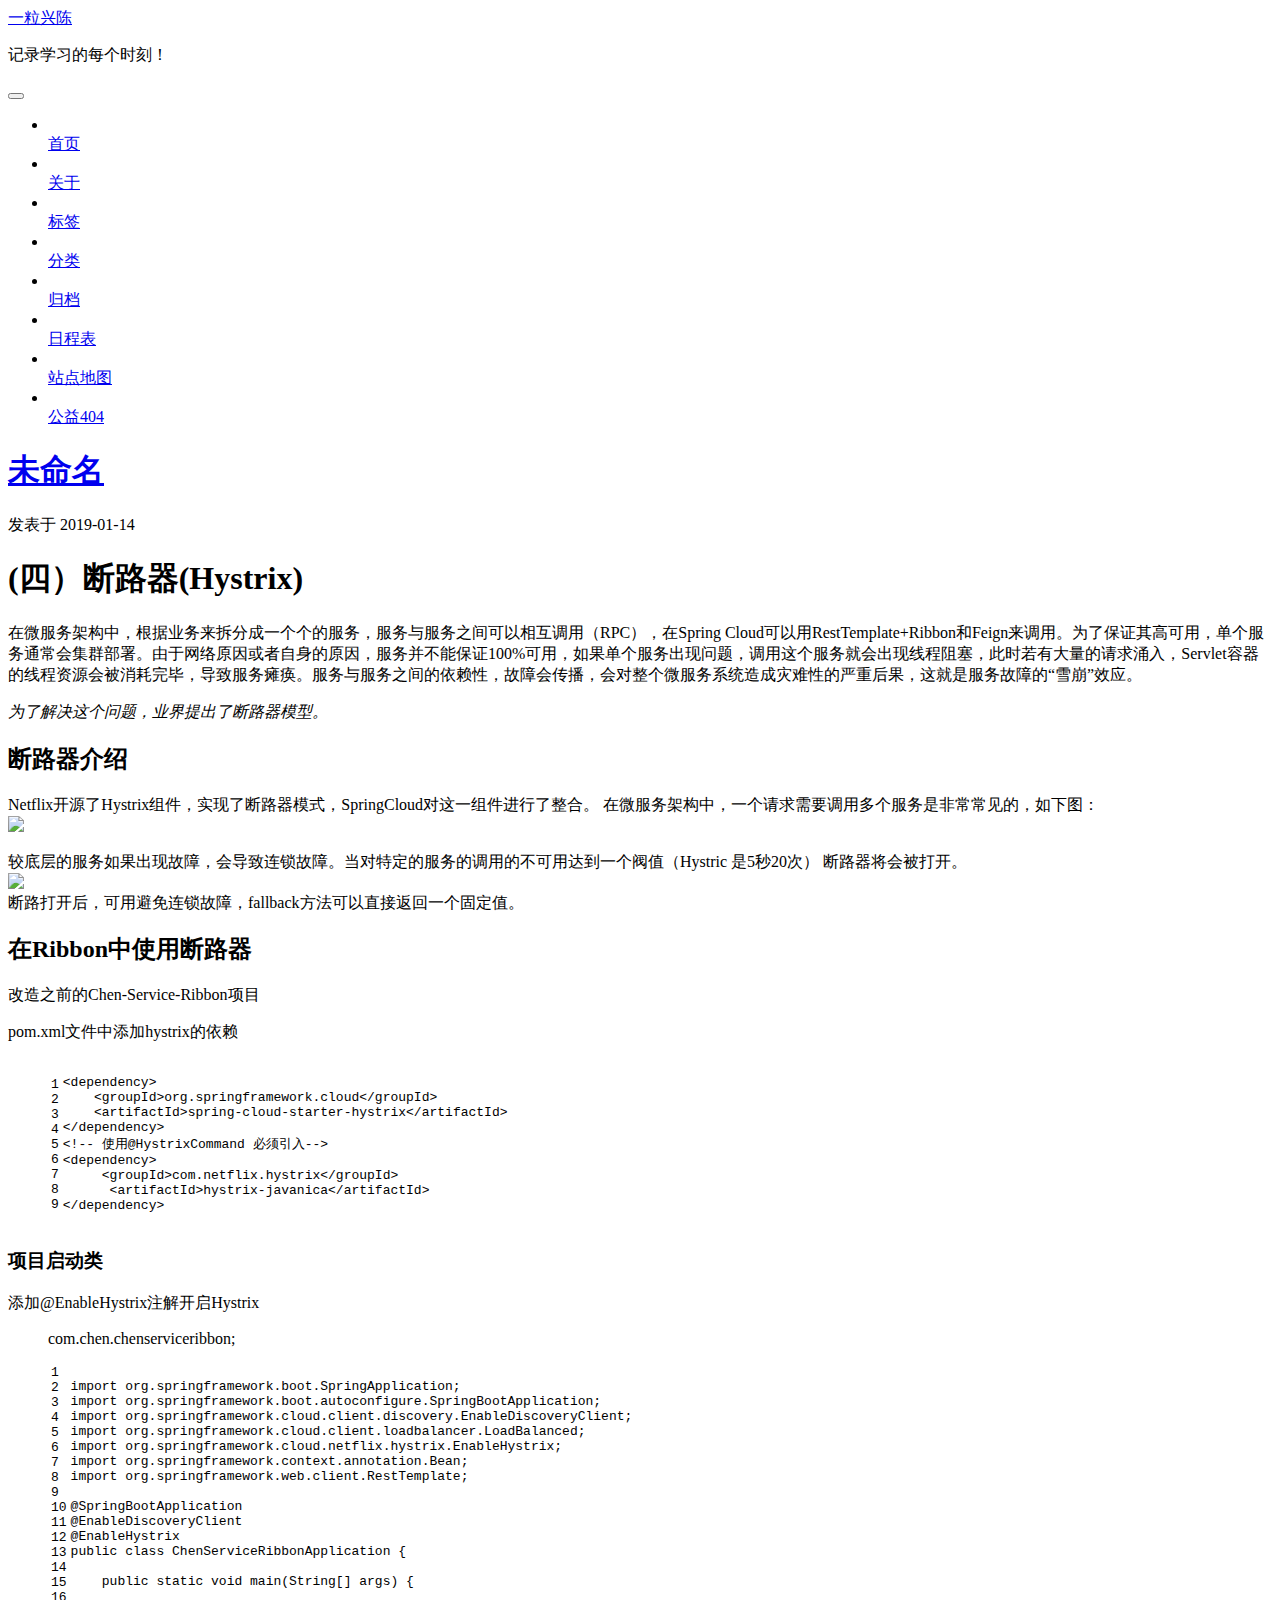
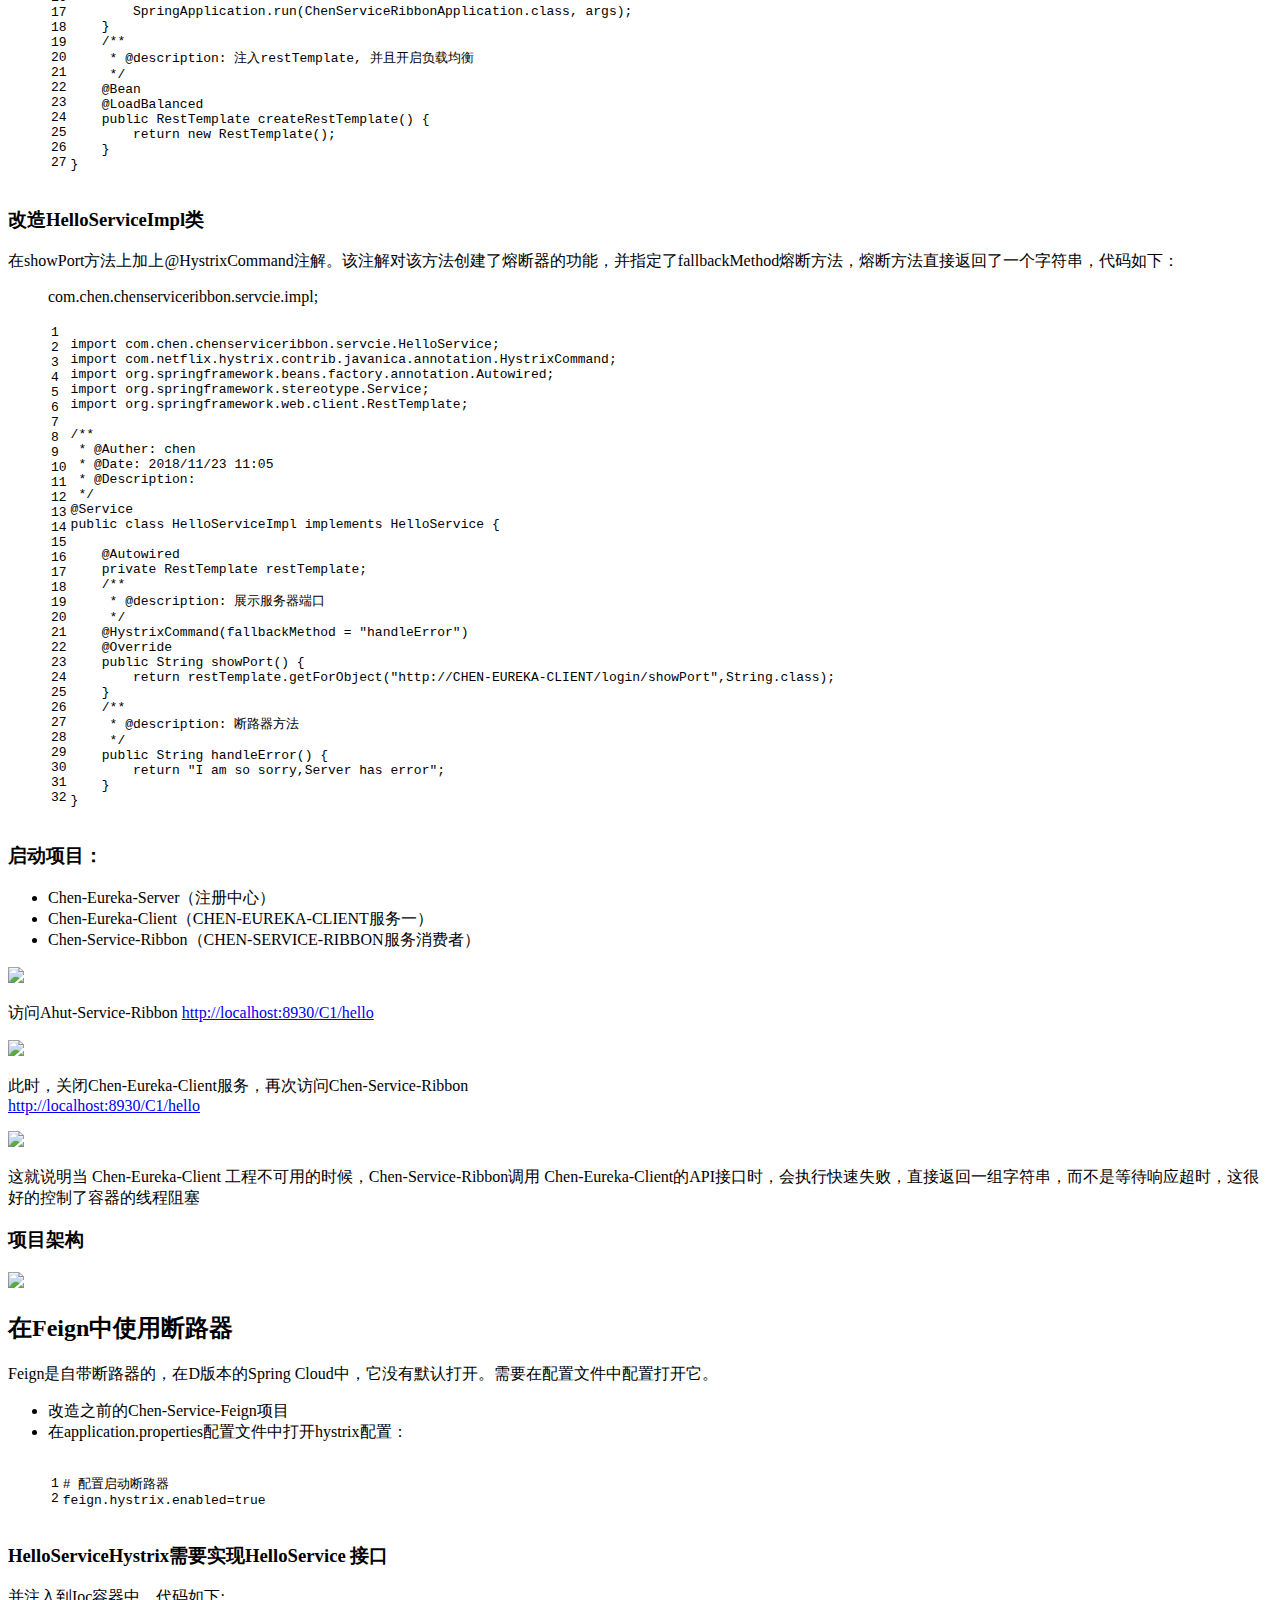
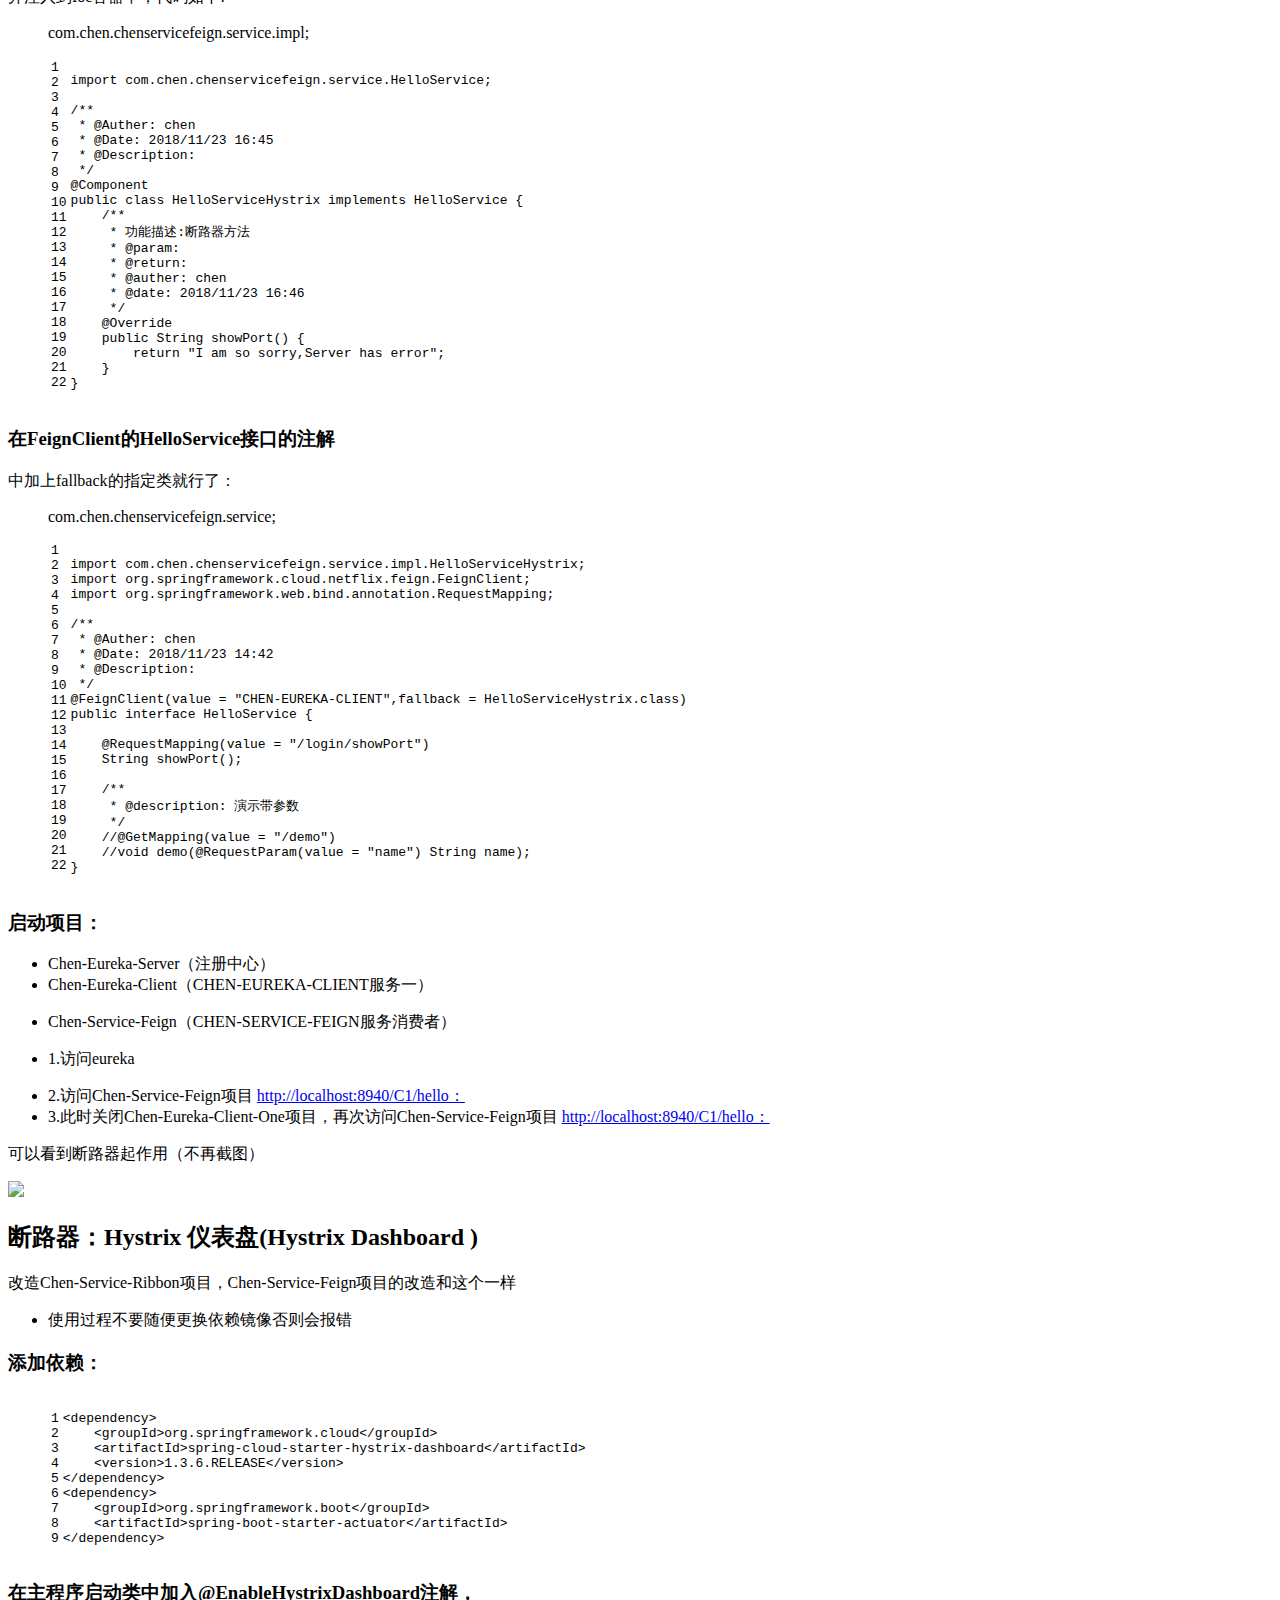
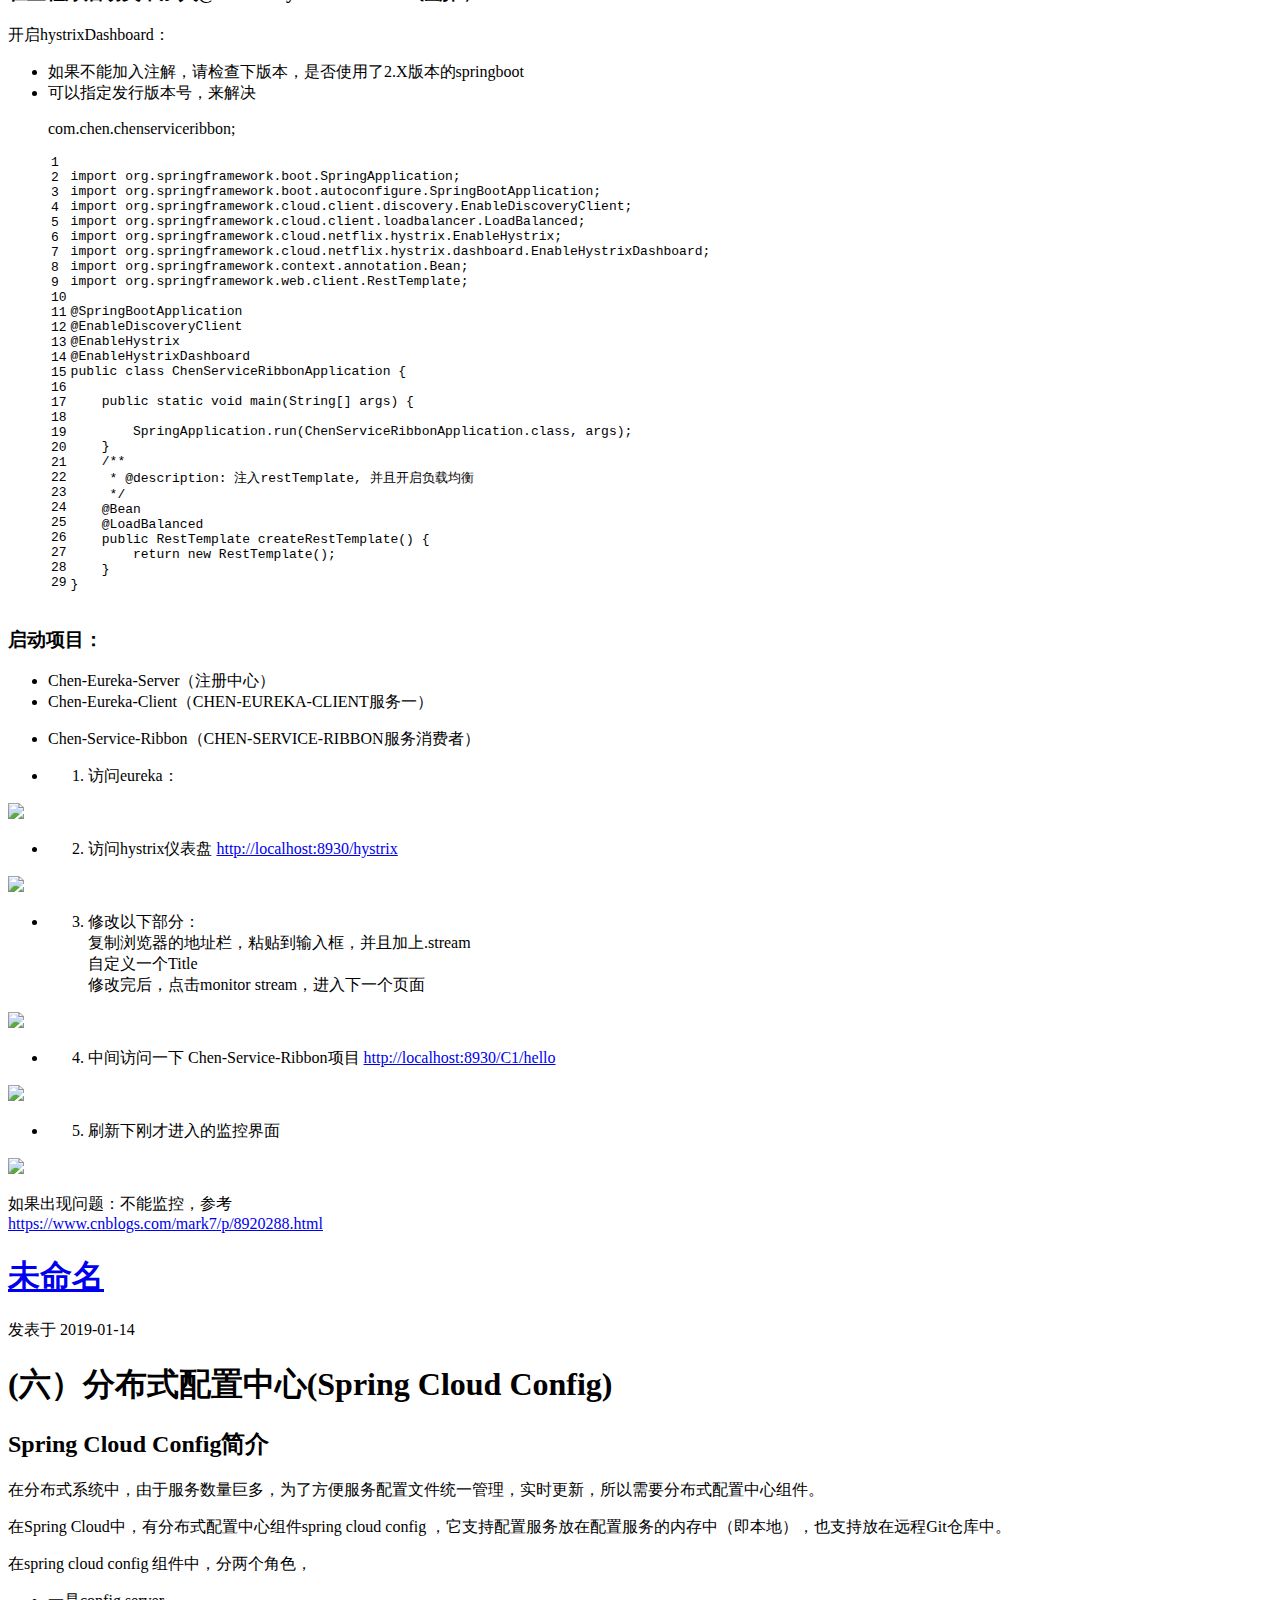
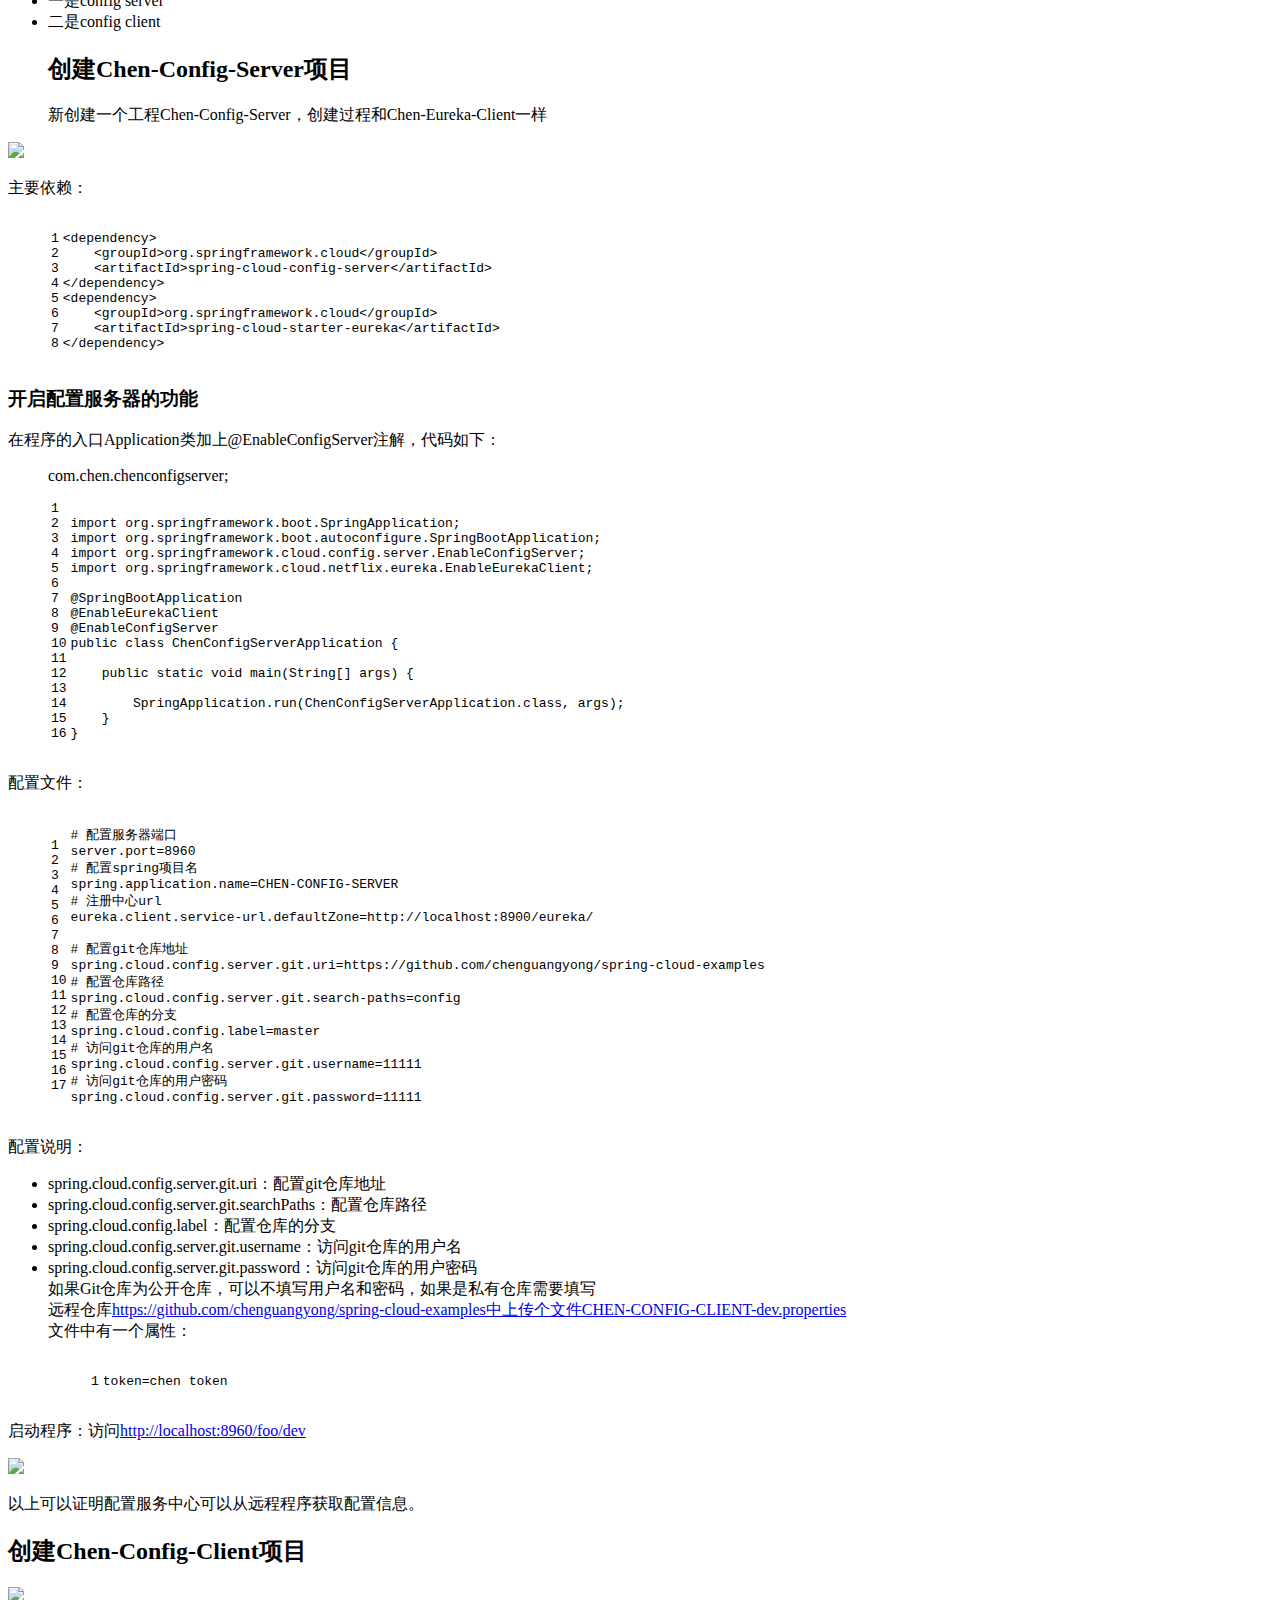
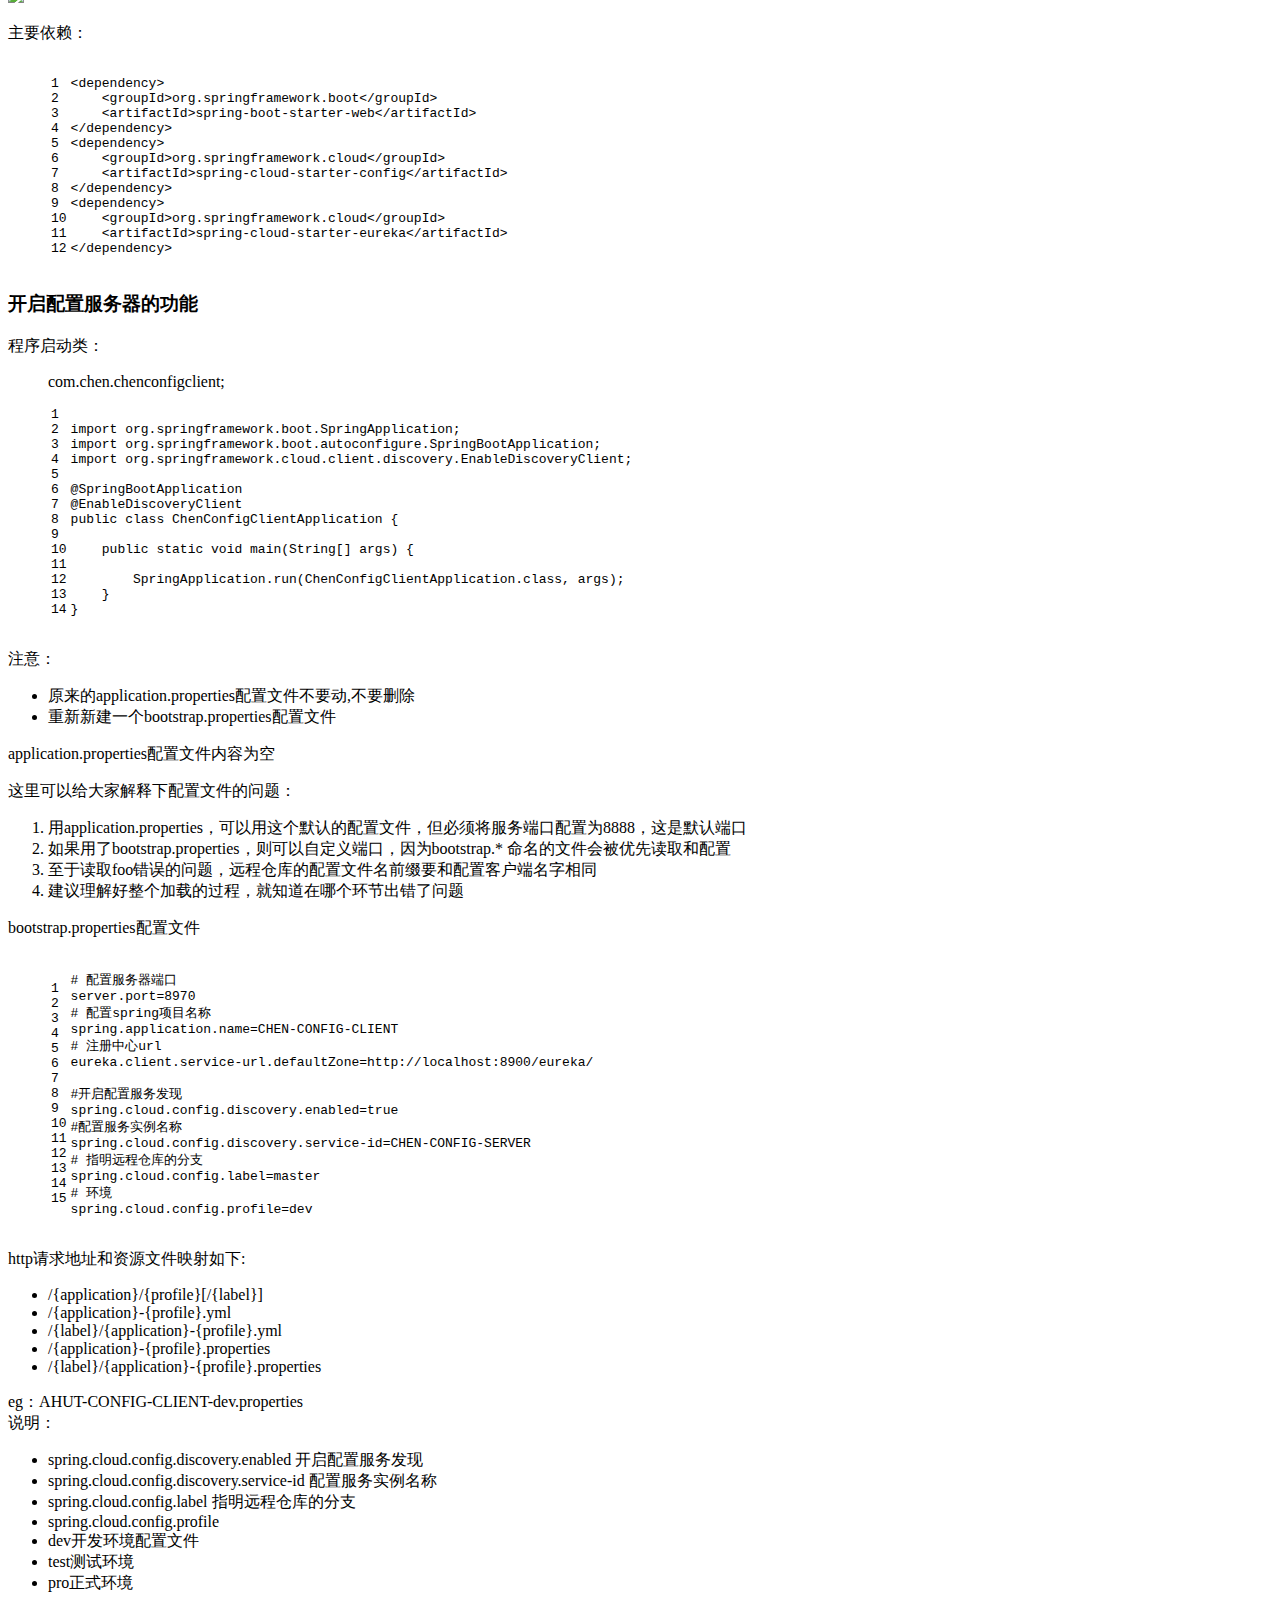
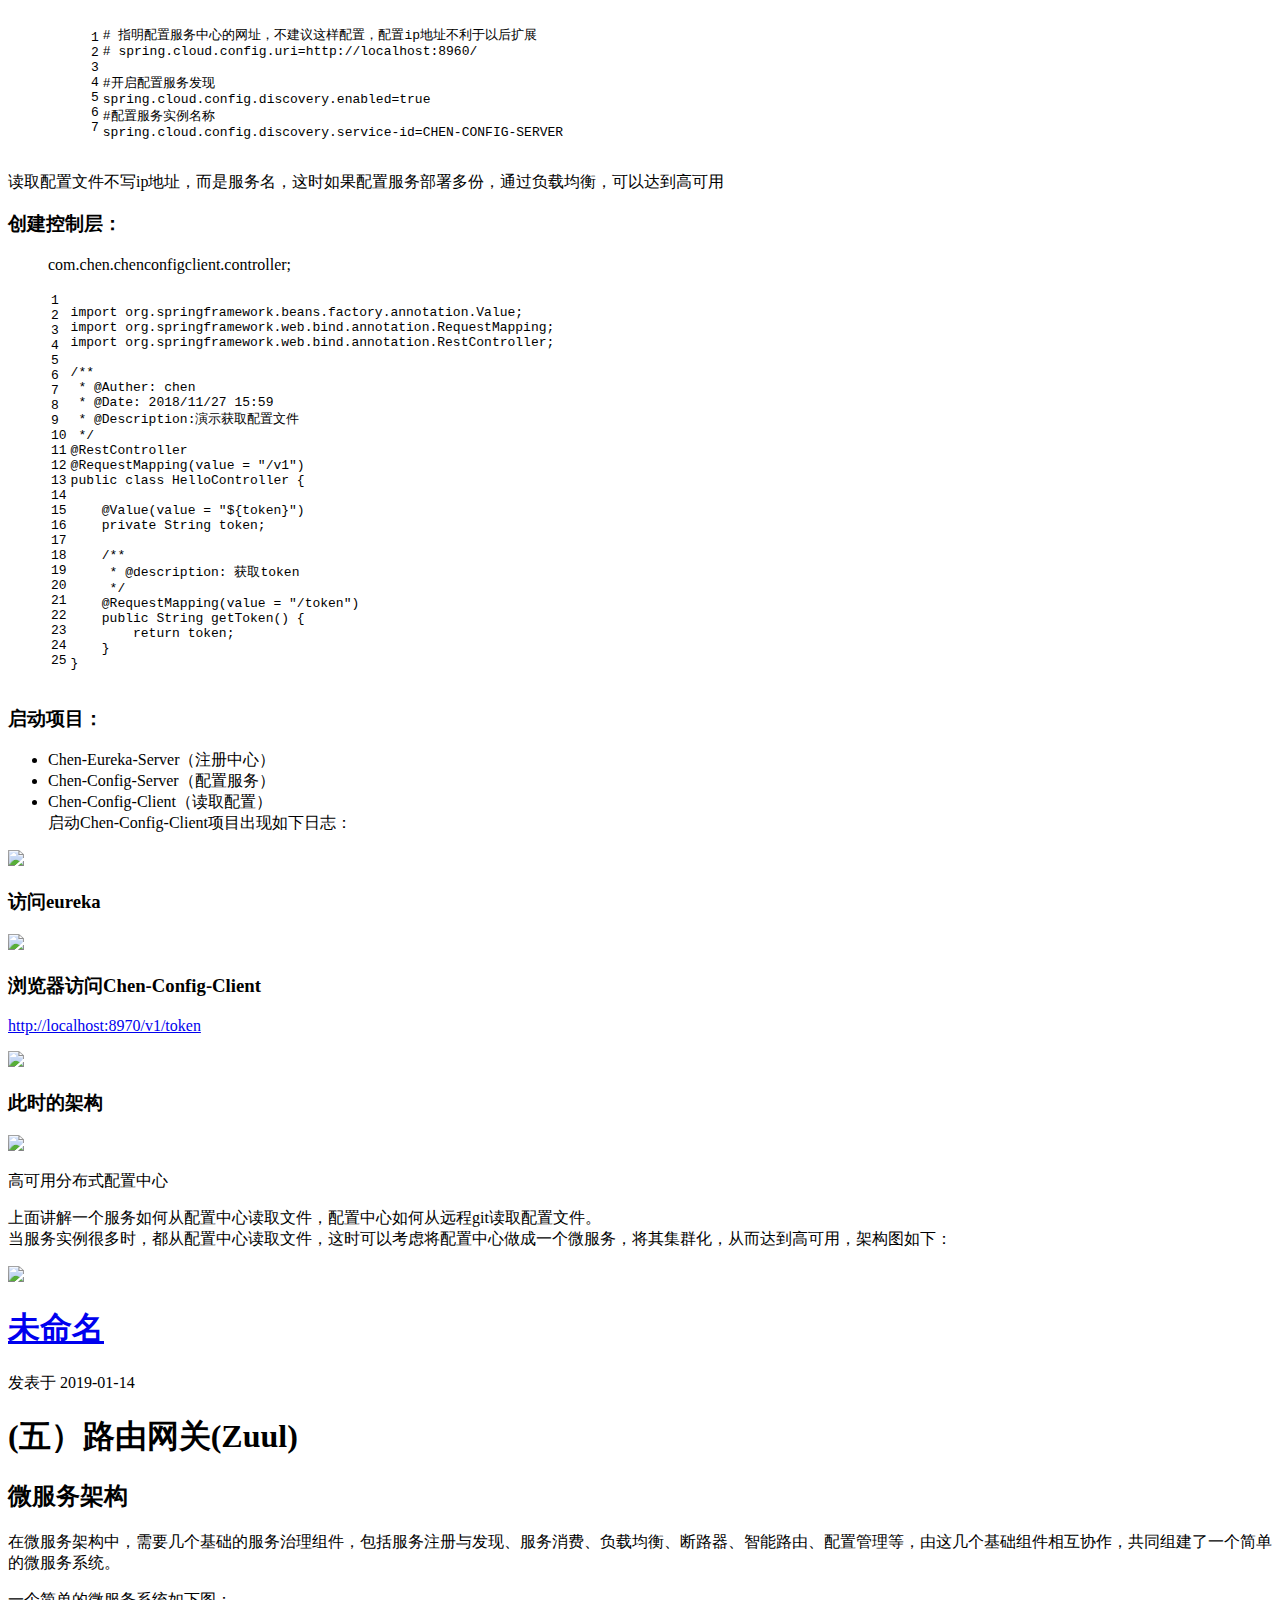
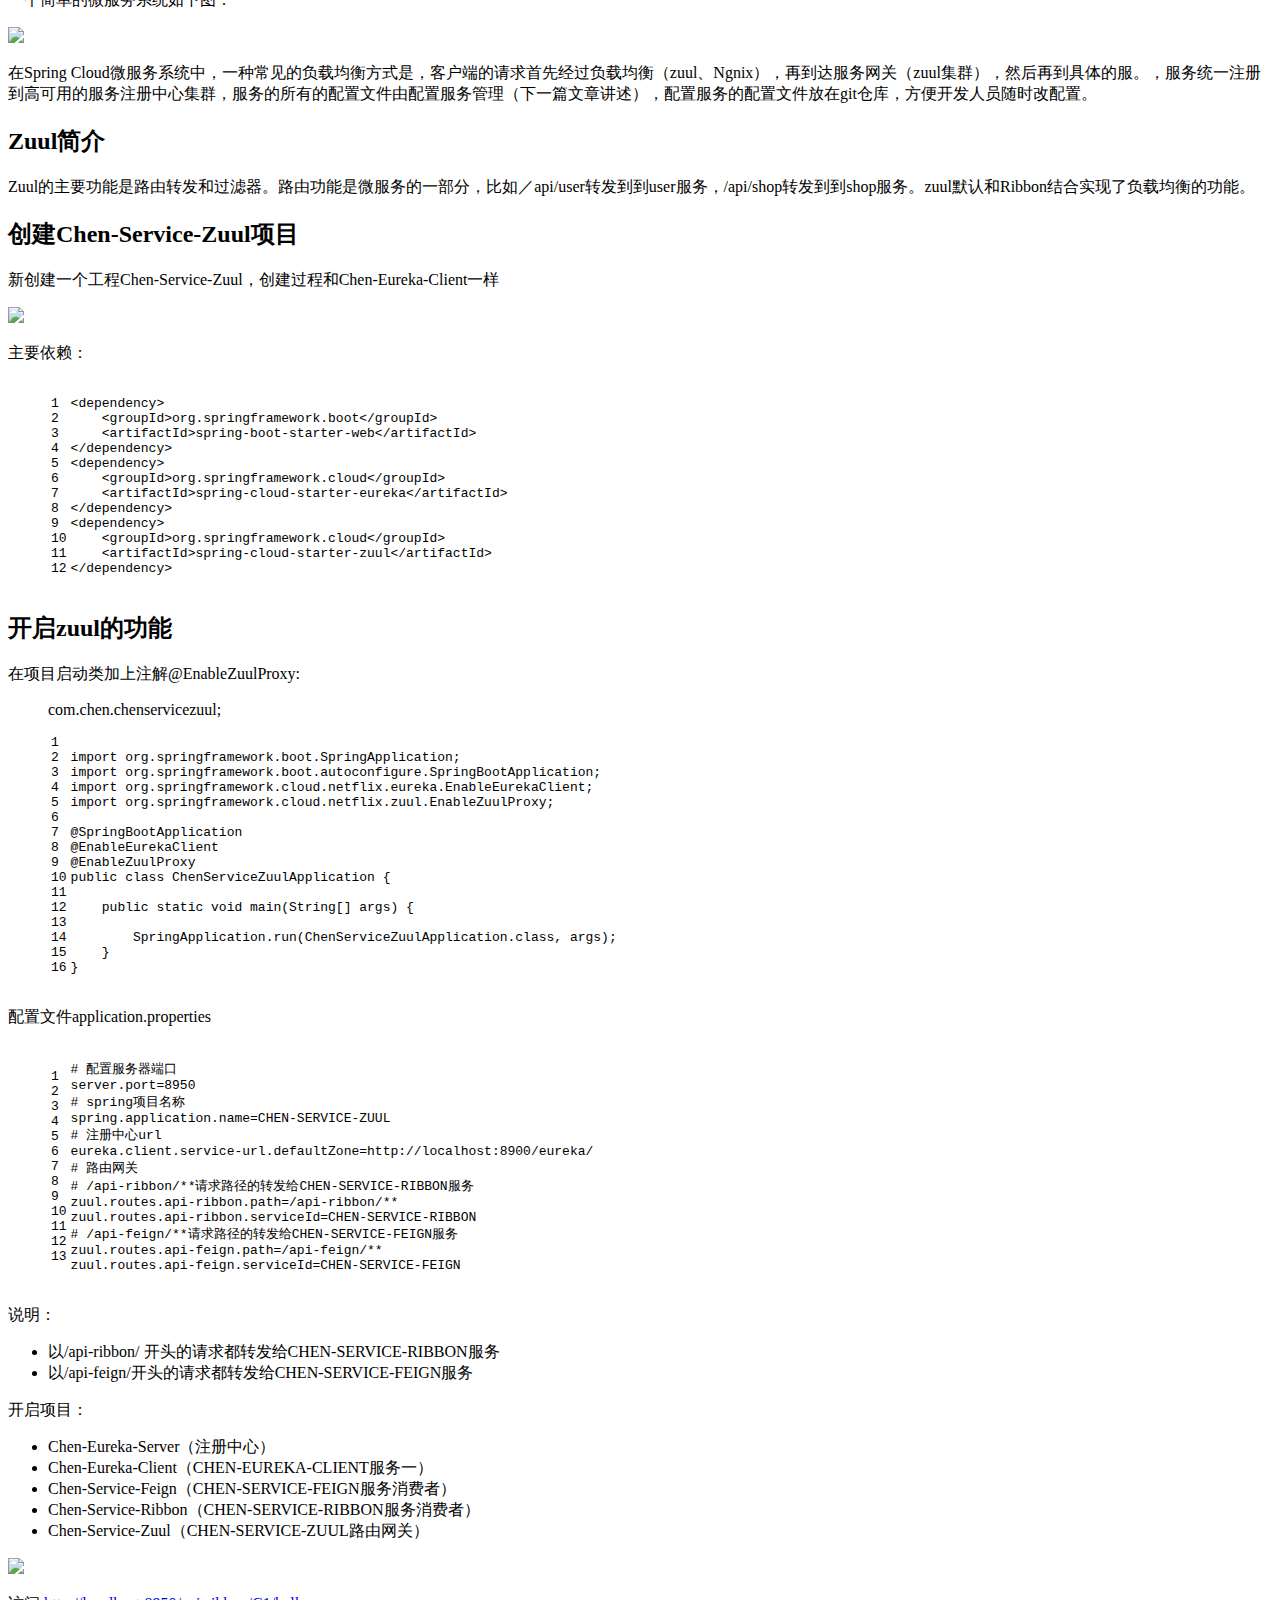
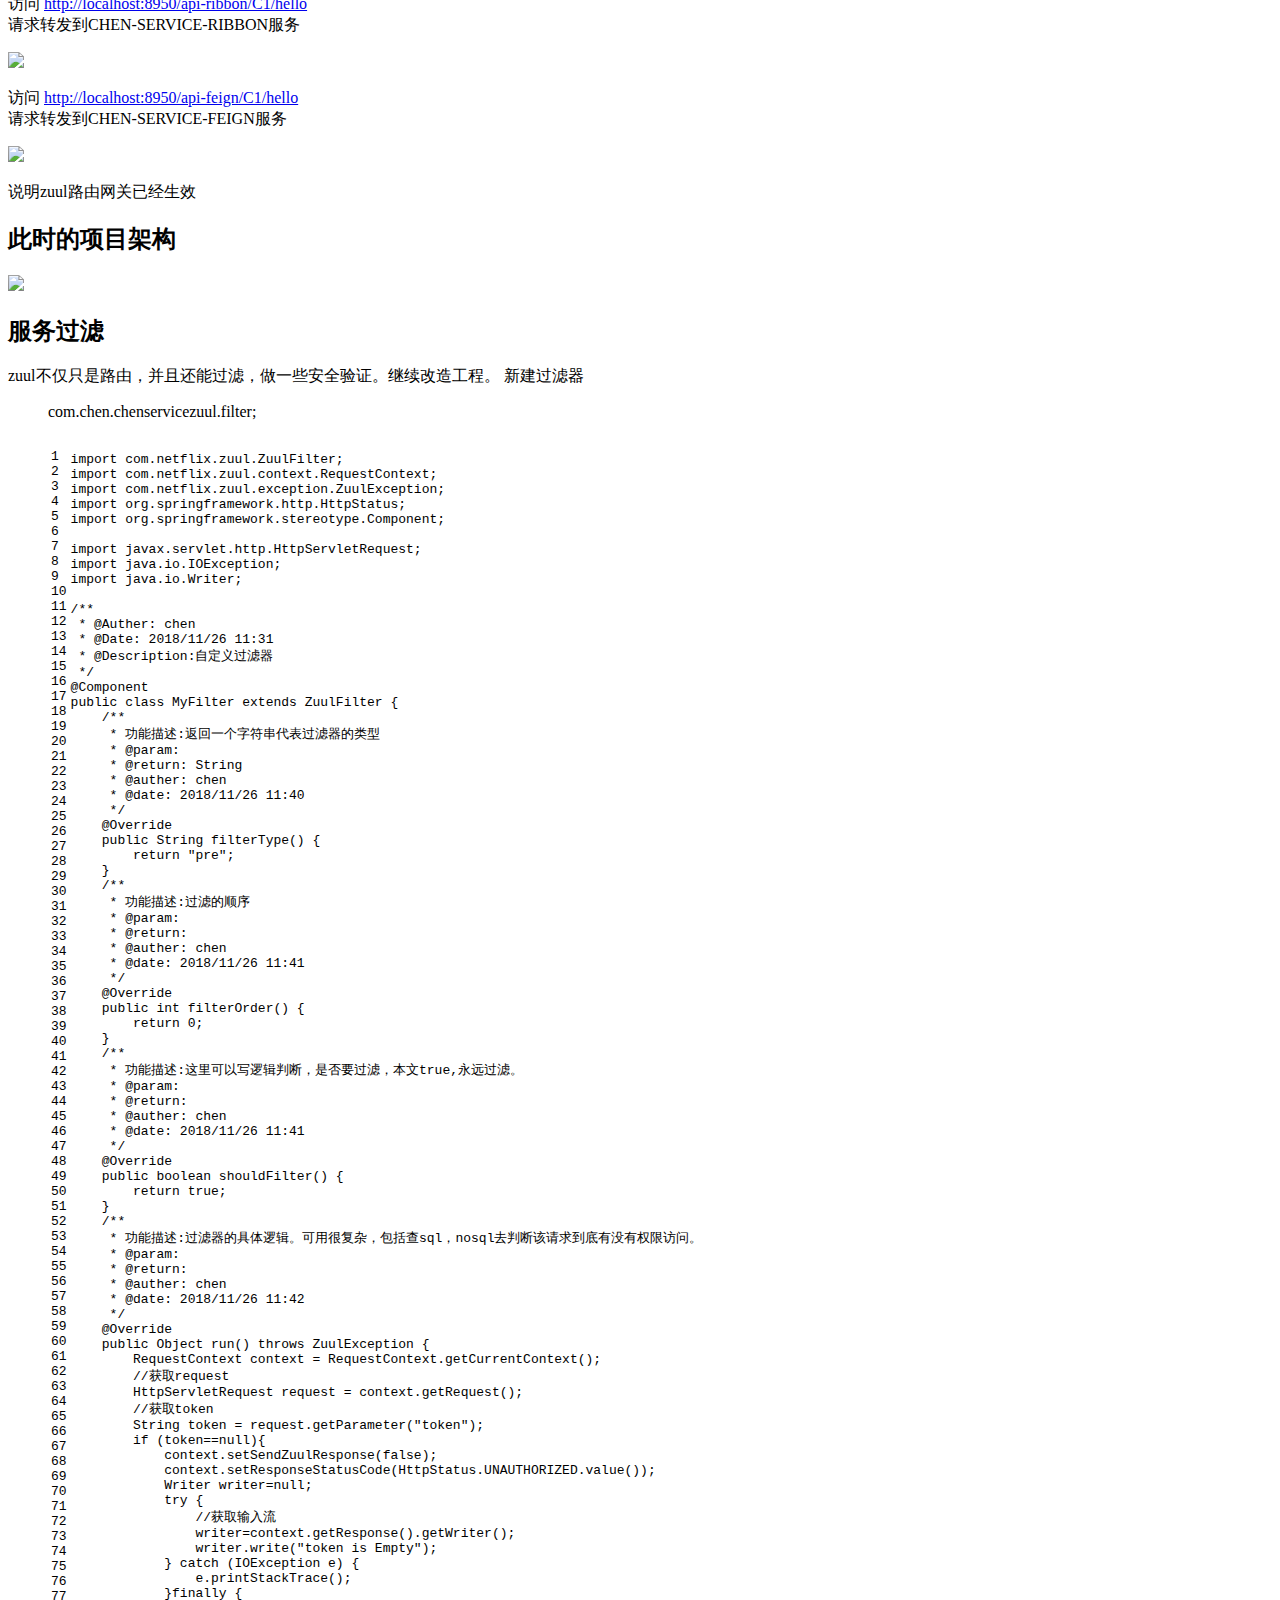
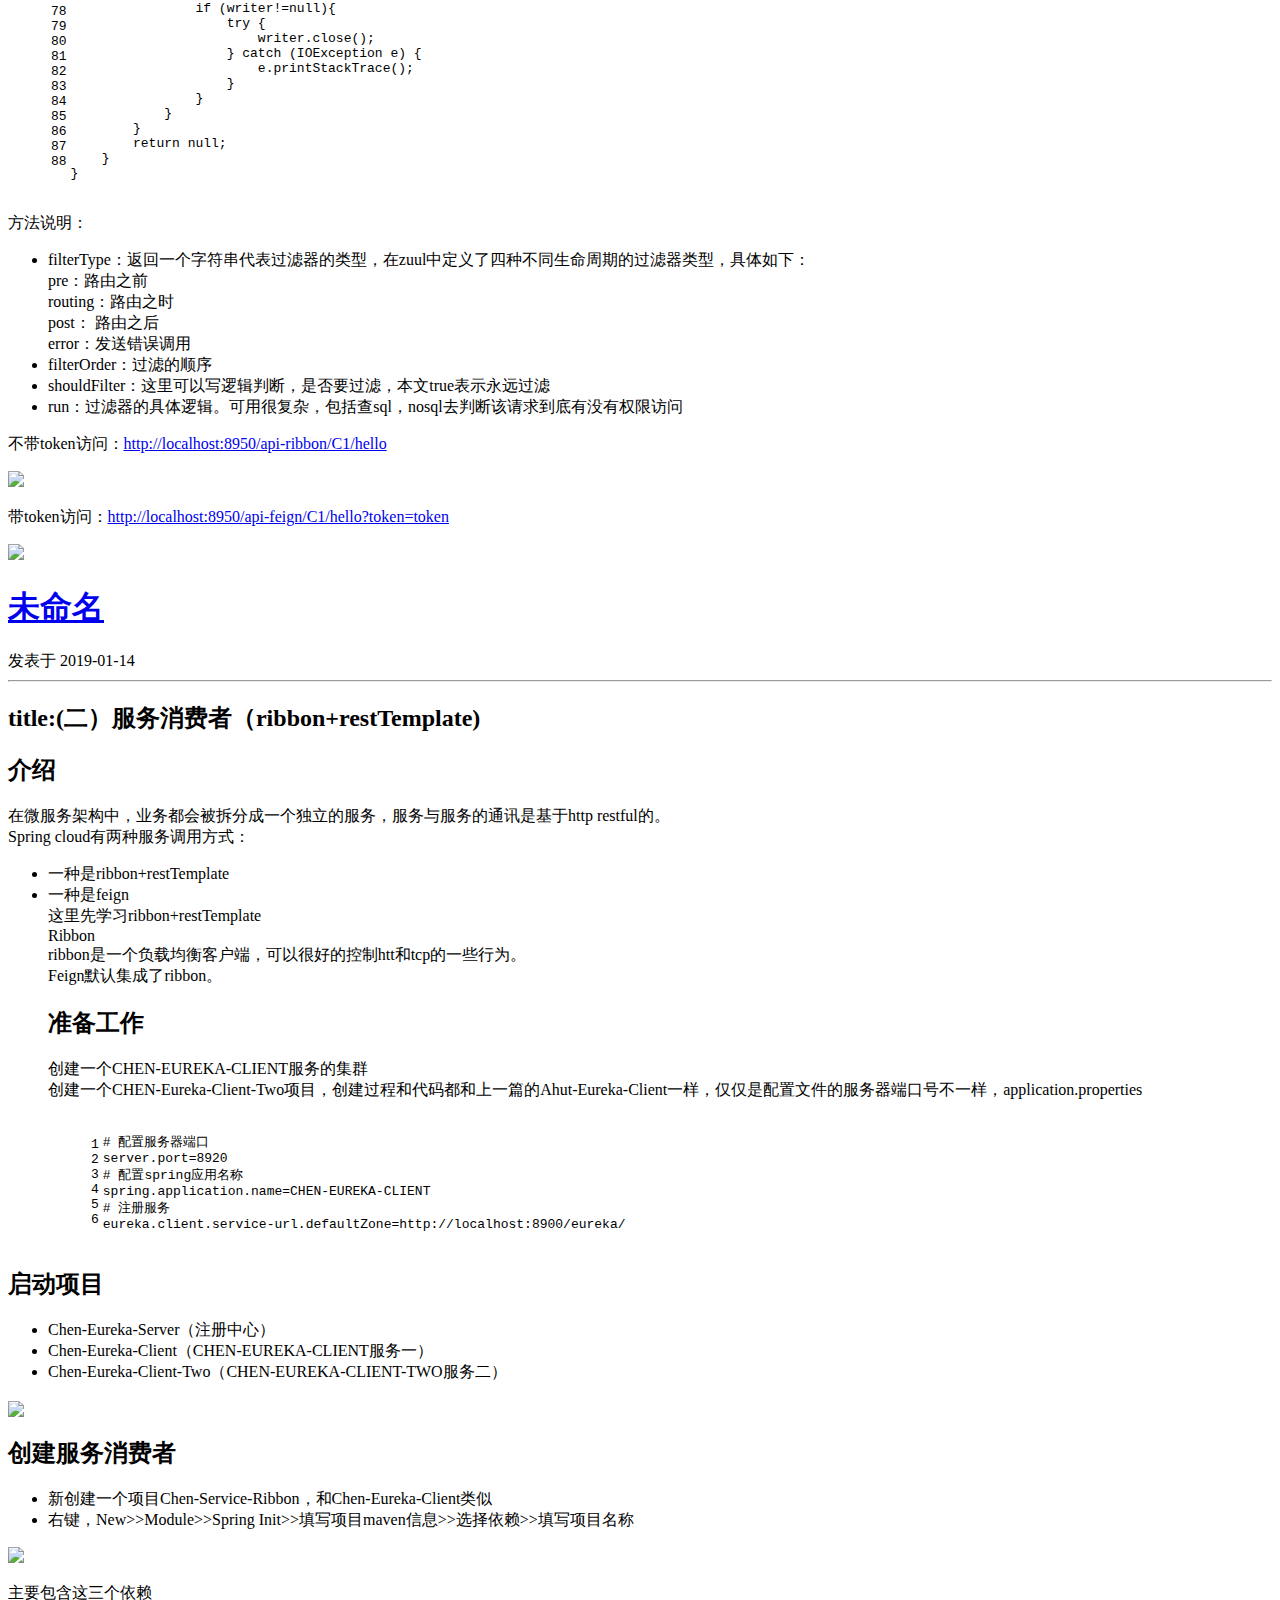
==== commit c6b651dd: "Site updated: 2019-01-14 15:01:00" ====
--- a/index.html
+++ b/index.html
@@ -938,7 +938,8 @@
       
         
           
-            <h1 id="二）服务消费者（ribbon-restTemplate"><a href="#二）服务消费者（ribbon-restTemplate" class="headerlink" title="(二）服务消费者（ribbon+restTemplate)"></a>(二）服务消费者（ribbon+restTemplate)</h1><h2 id="介绍"><a href="#介绍" class="headerlink" title="介绍"></a>介绍</h2><p>在微服务架构中，业务都会被拆分成一个独立的服务，服务与服务的通讯是基于http restful的。<br>Spring cloud有两种服务调用方式：</p>
+            <hr>
+<h2 id="title-二）服务消费者（ribbon-restTemplate"><a href="#title-二）服务消费者（ribbon-restTemplate" class="headerlink" title="title:(二）服务消费者（ribbon+restTemplate)"></a>title:(二）服务消费者（ribbon+restTemplate)</h2><h2 id="介绍"><a href="#介绍" class="headerlink" title="介绍"></a>介绍</h2><p>在微服务架构中，业务都会被拆分成一个独立的服务，服务与服务的通讯是基于http restful的。<br>Spring cloud有两种服务调用方式：</p>
 <ul>
 <li>一种是ribbon+restTemplate</li>
 <li>一种是feign<br>这里先学习ribbon+restTemplate<br>Ribbon<br>ribbon是一个负载均衡客户端，可以很好的控制htt和tcp的一些行为。<br>Feign默认集成了ribbon。<h2 id="准备工作"><a href="#准备工作" class="headerlink" title="准备工作"></a>准备工作</h2>创建一个CHEN-EUREKA-CLIENT服务的集群<br>创建一个CHEN-Eureka-Client-Two项目，创建过程和代码都和上一篇的Ahut-Eureka-Client一样，仅仅是配置文件的服务器端口号不一样，application.properties<figure class="highlight plain"><table><tr><td class="gutter"><pre><span class="line">1</span><br><span class="line">2</span><br><span class="line">3</span><br><span class="line">4</span><br><span class="line">5</span><br><span class="line">6</span><br></pre></td><td class="code"><pre><span class="line"># 配置服务器端口</span><br><span class="line">server.port=8920</span><br><span class="line"># 配置spring应用名称</span><br><span class="line">spring.application.name=CHEN-EUREKA-CLIENT</span><br><span class="line"># 注册服务</span><br><span class="line">eureka.client.service-url.defaultZone=http://localhost:8900/eureka/</span><br></pre></td></tr></table></figure>
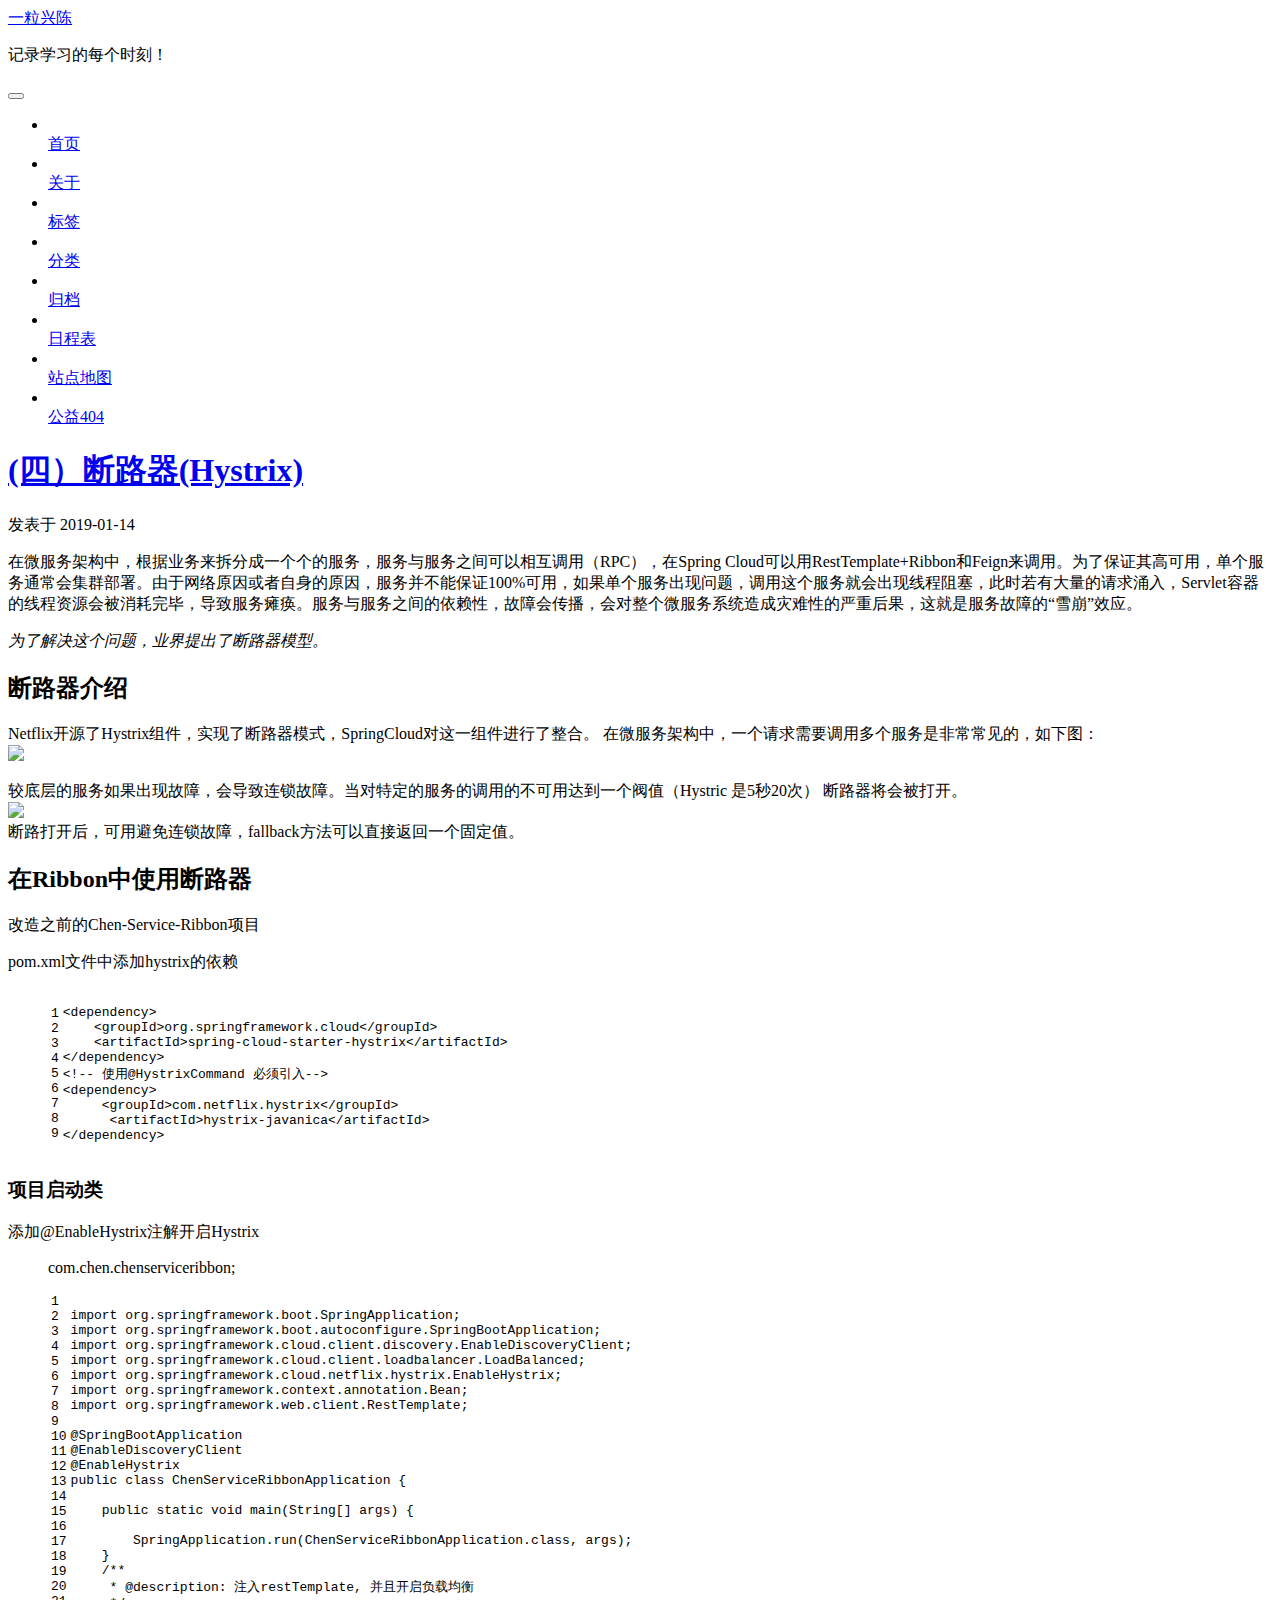
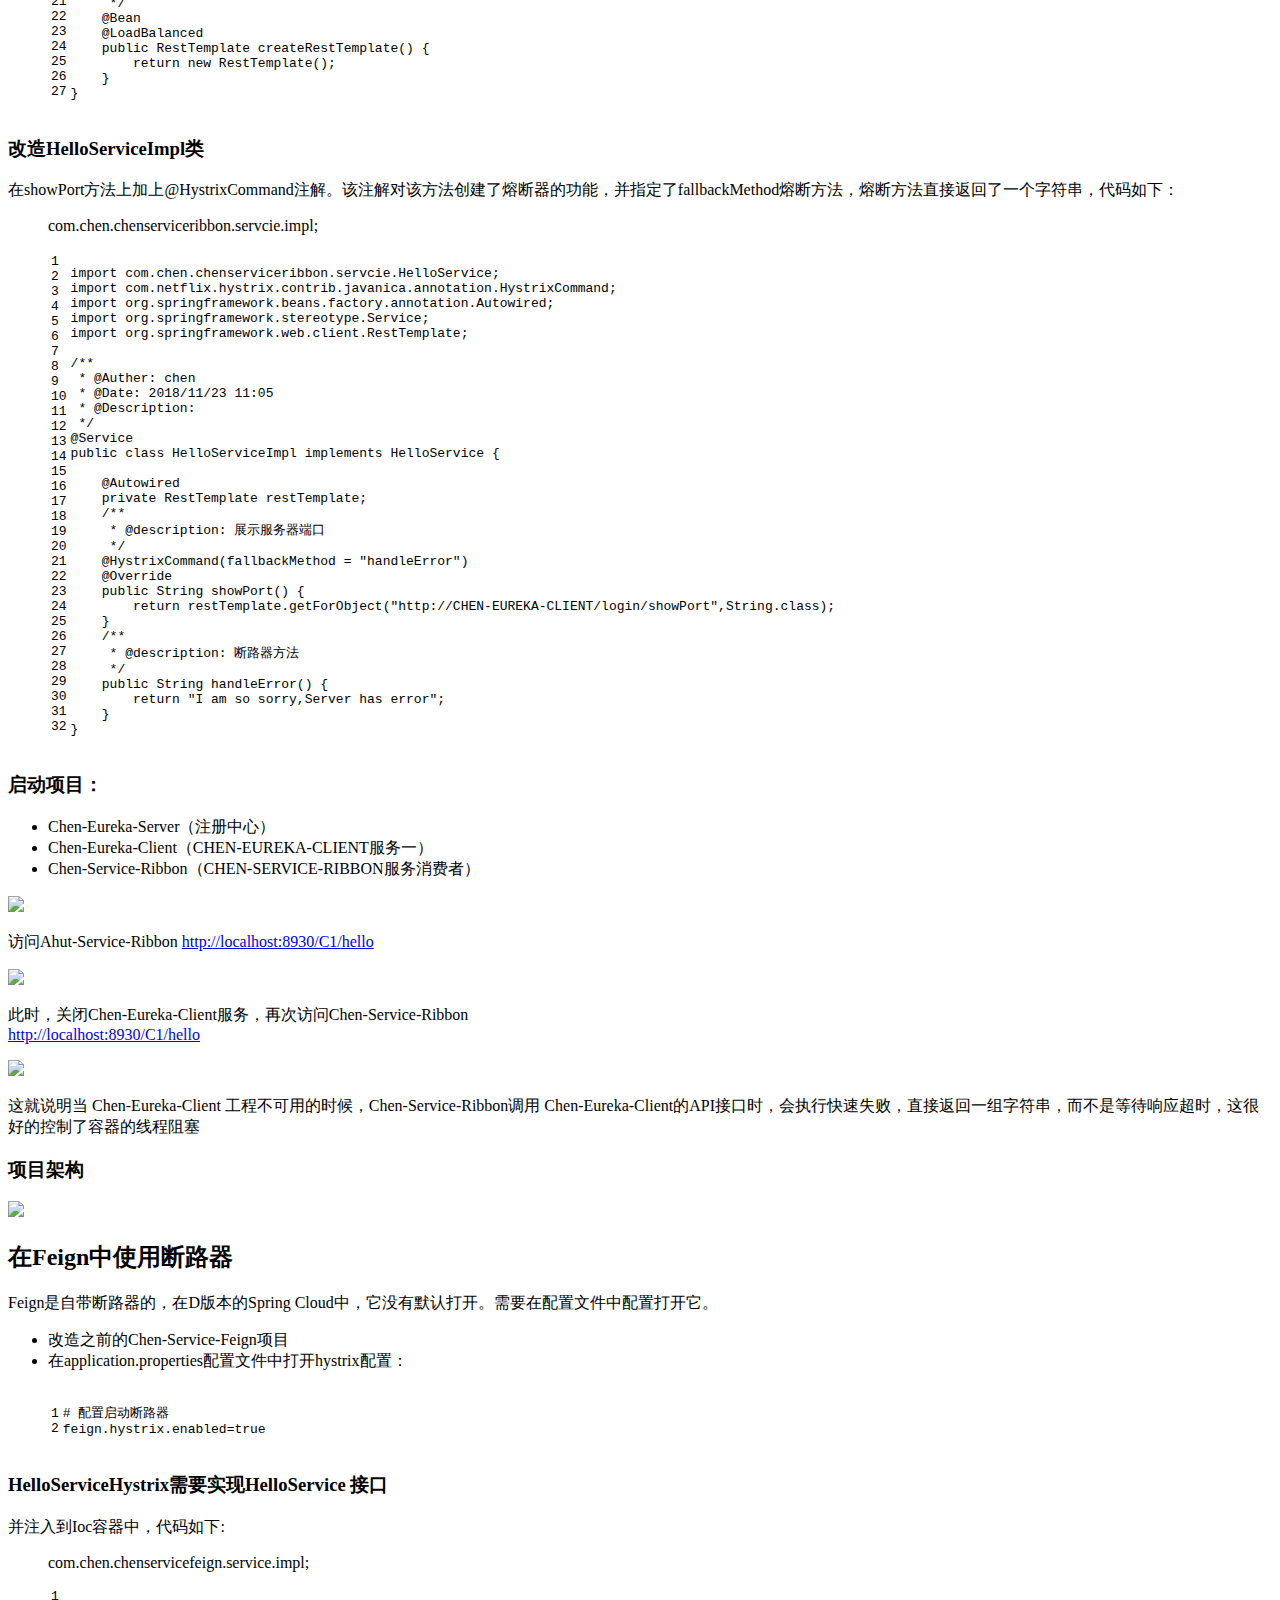
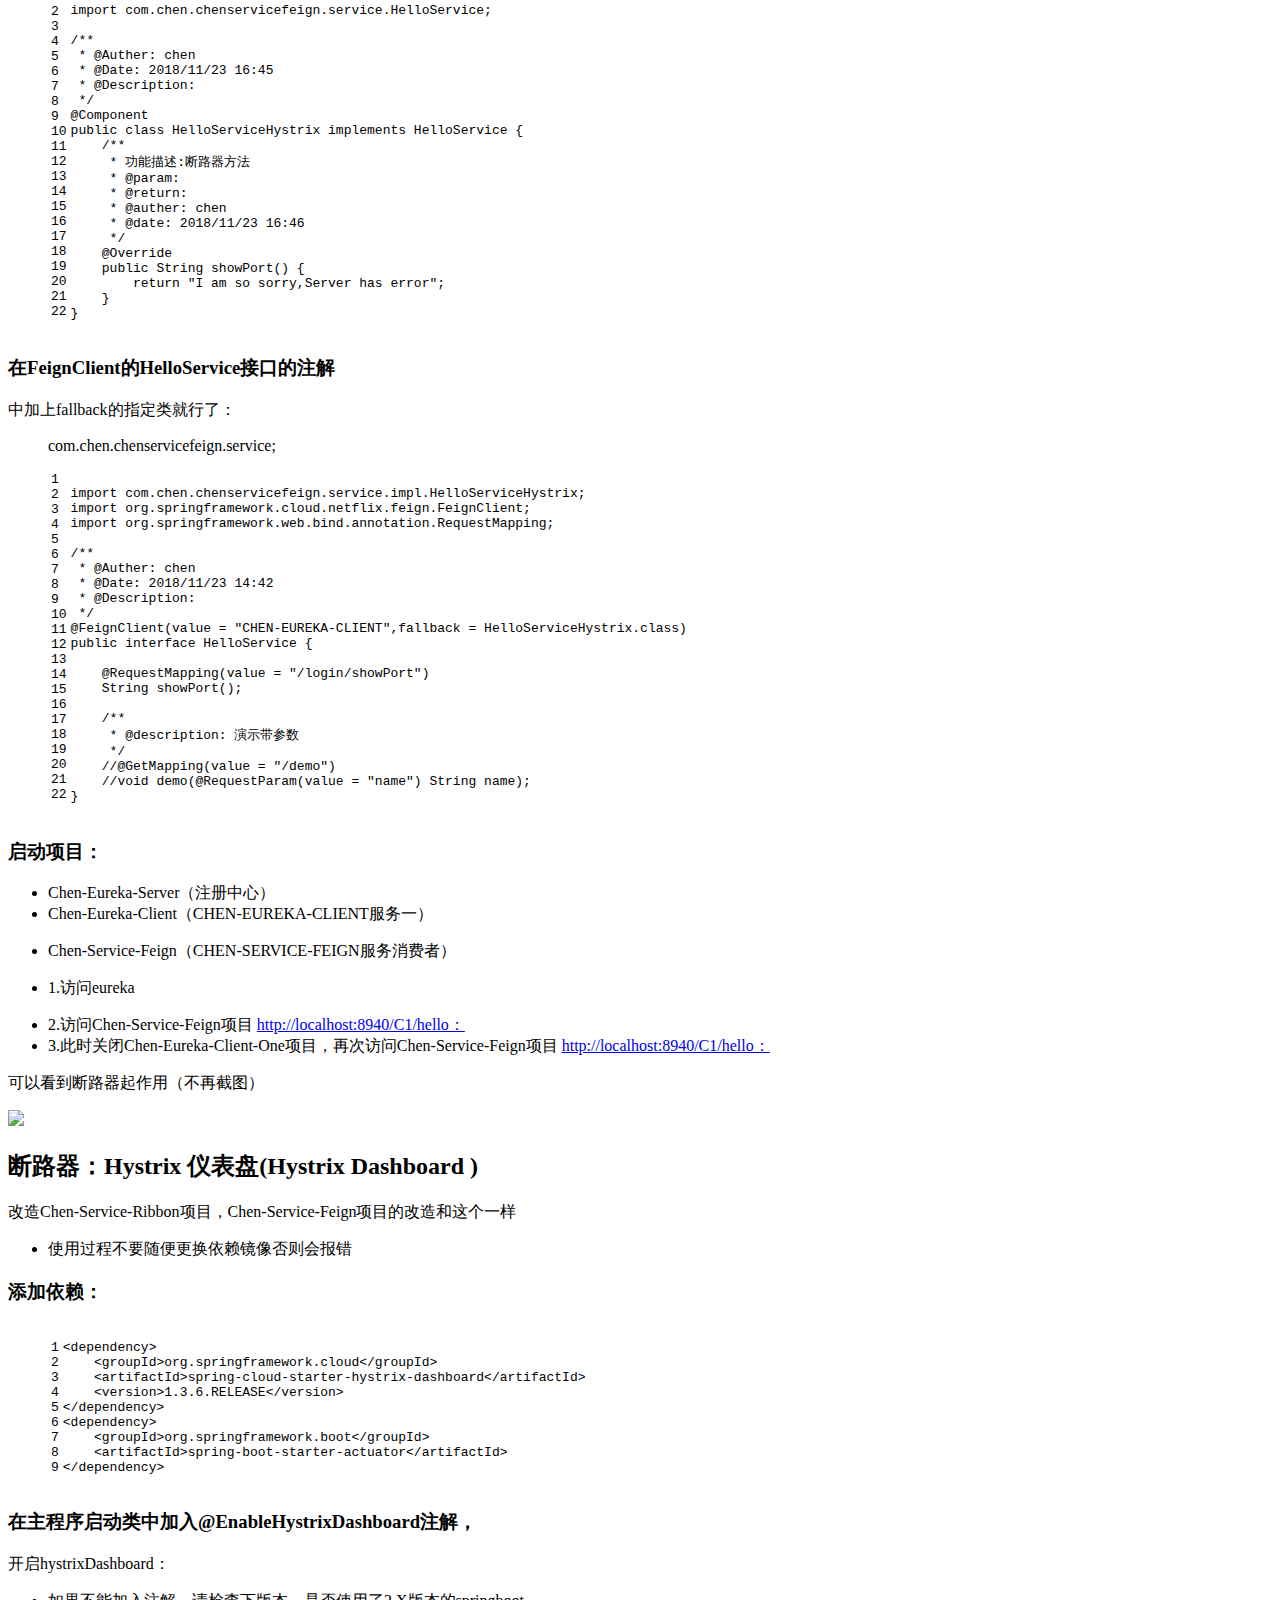
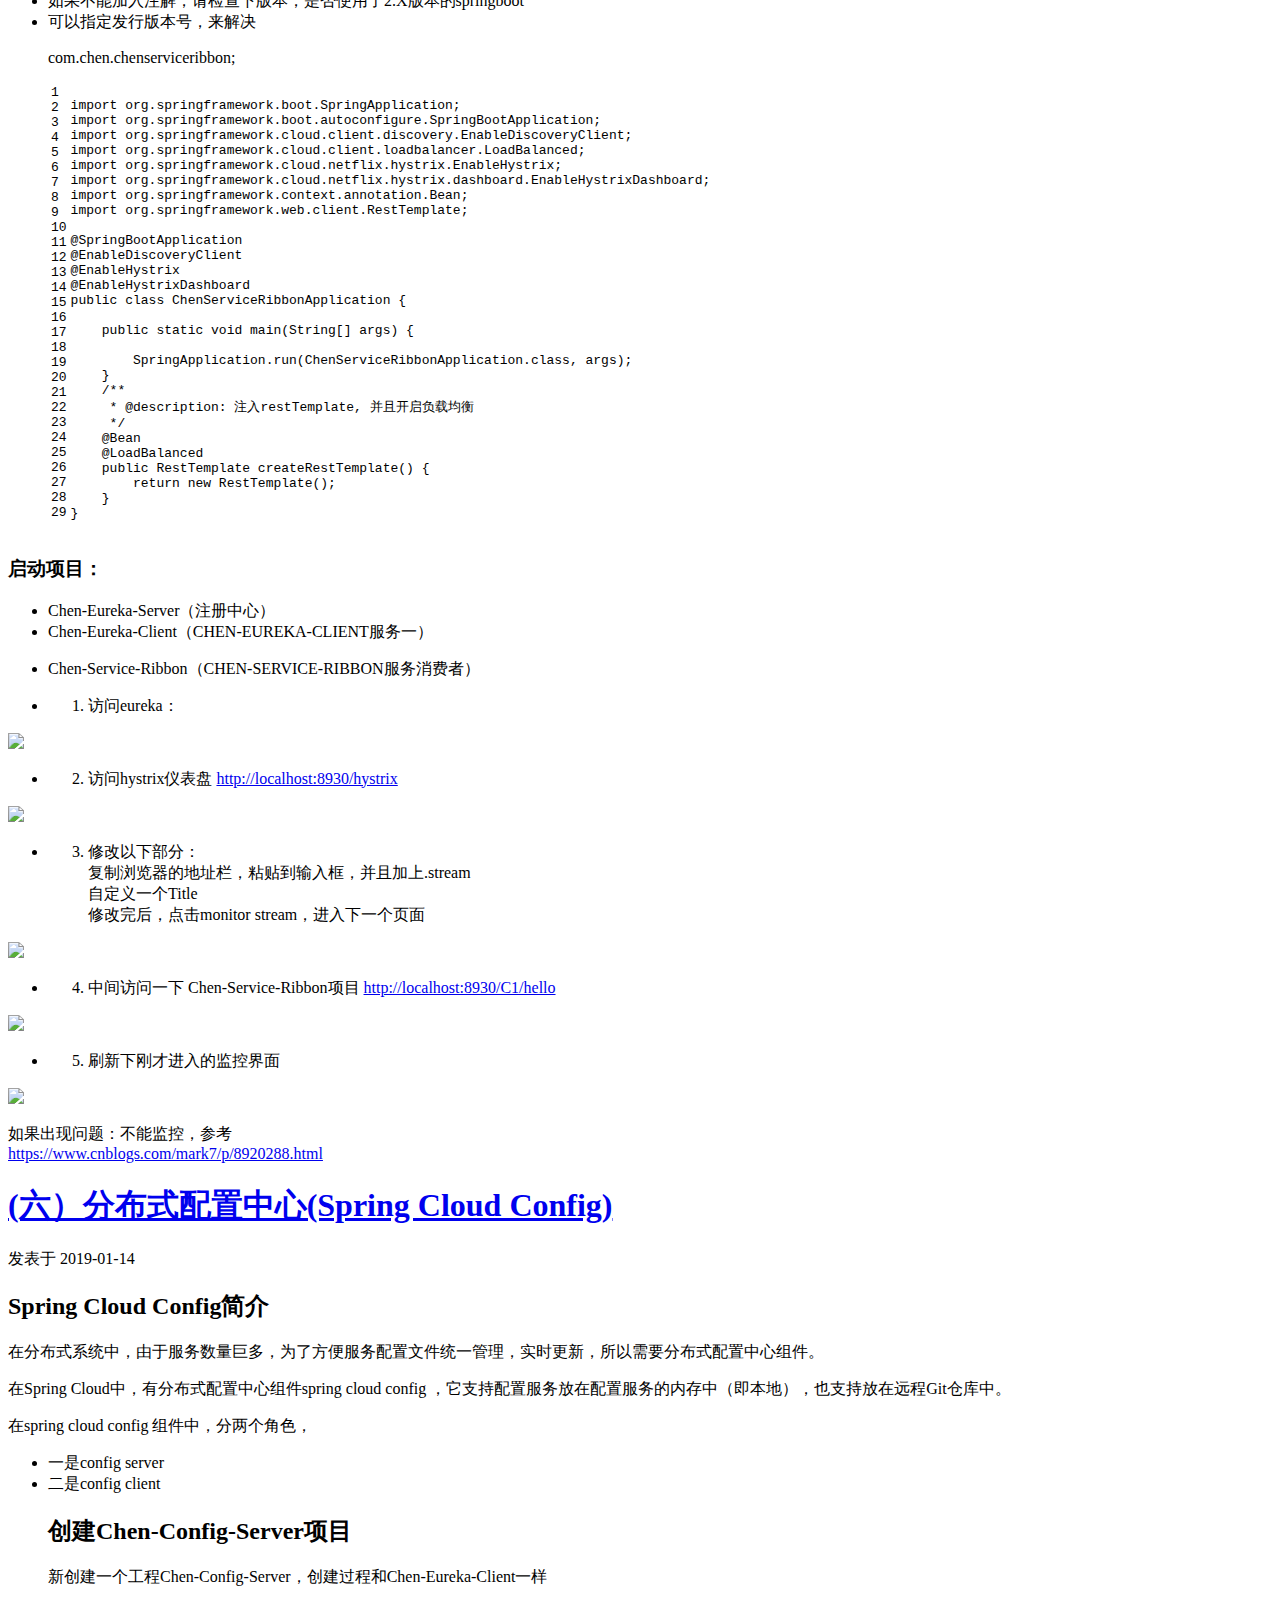
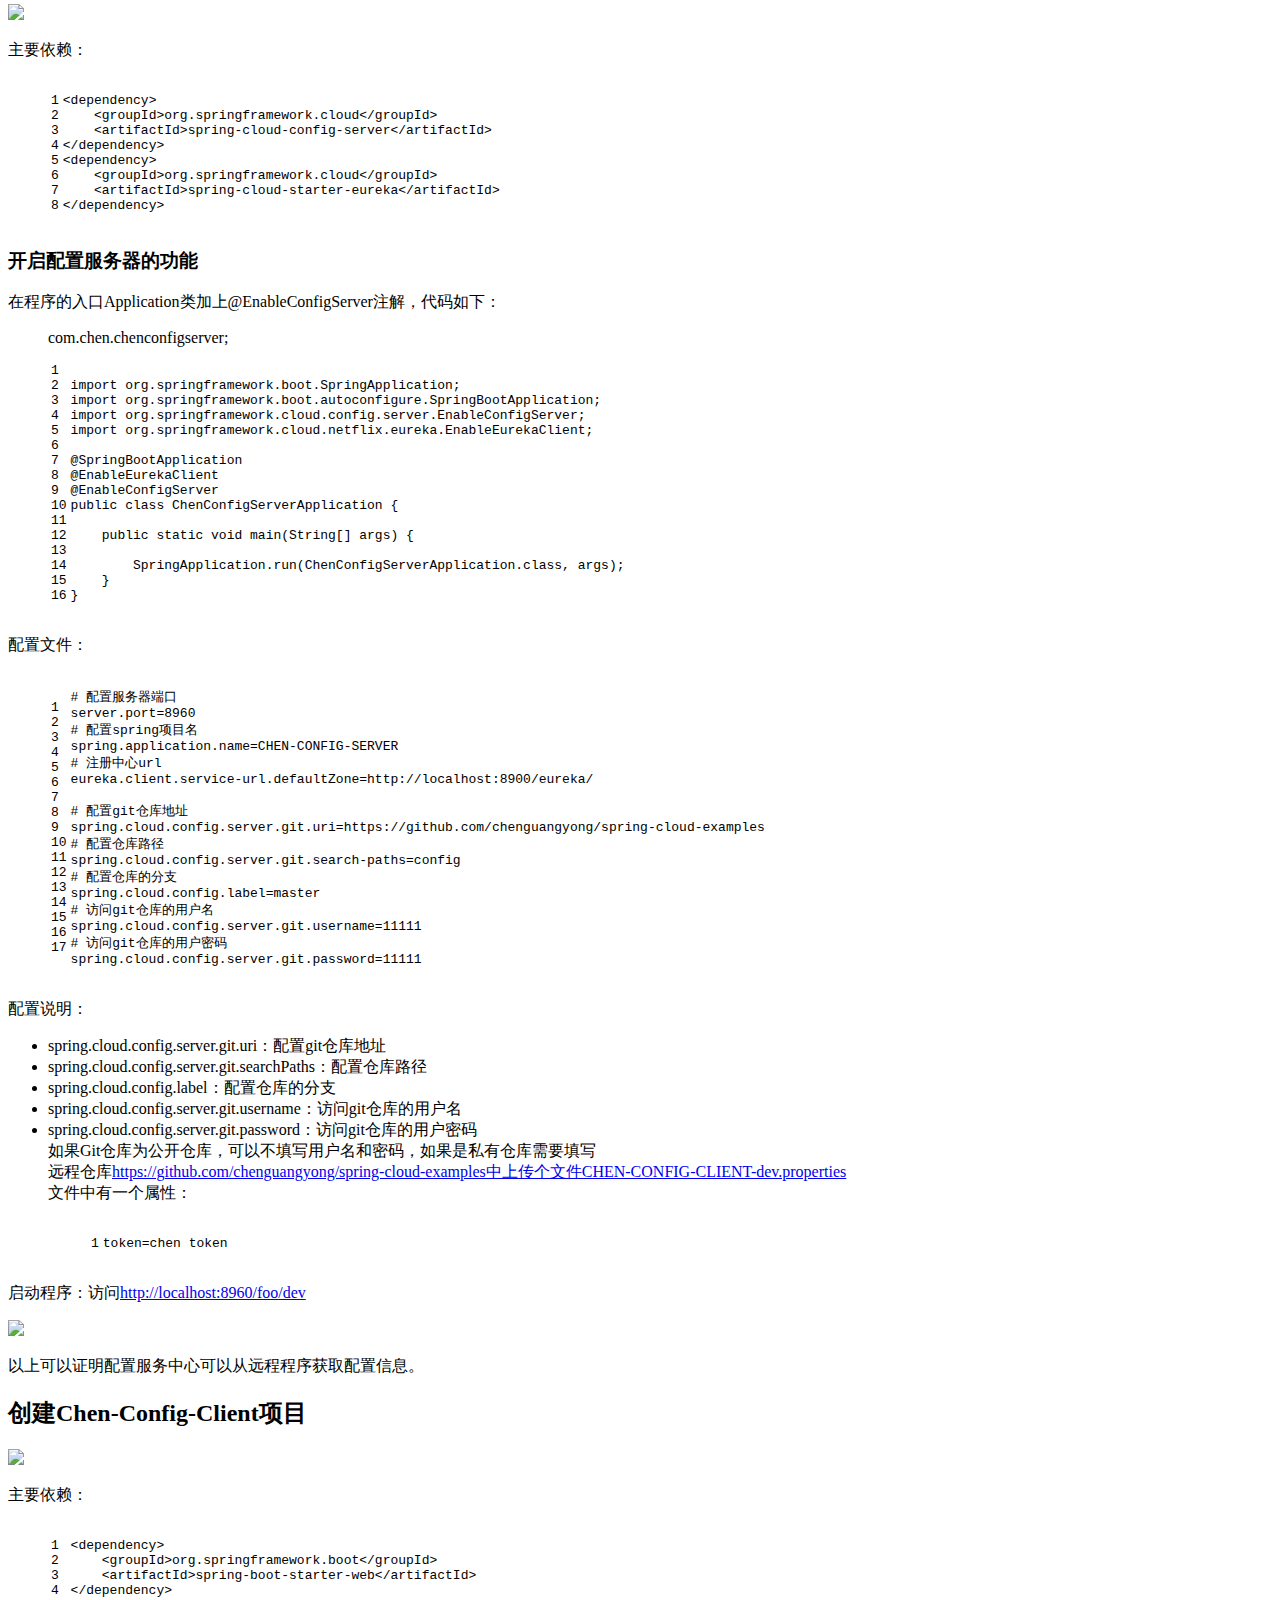
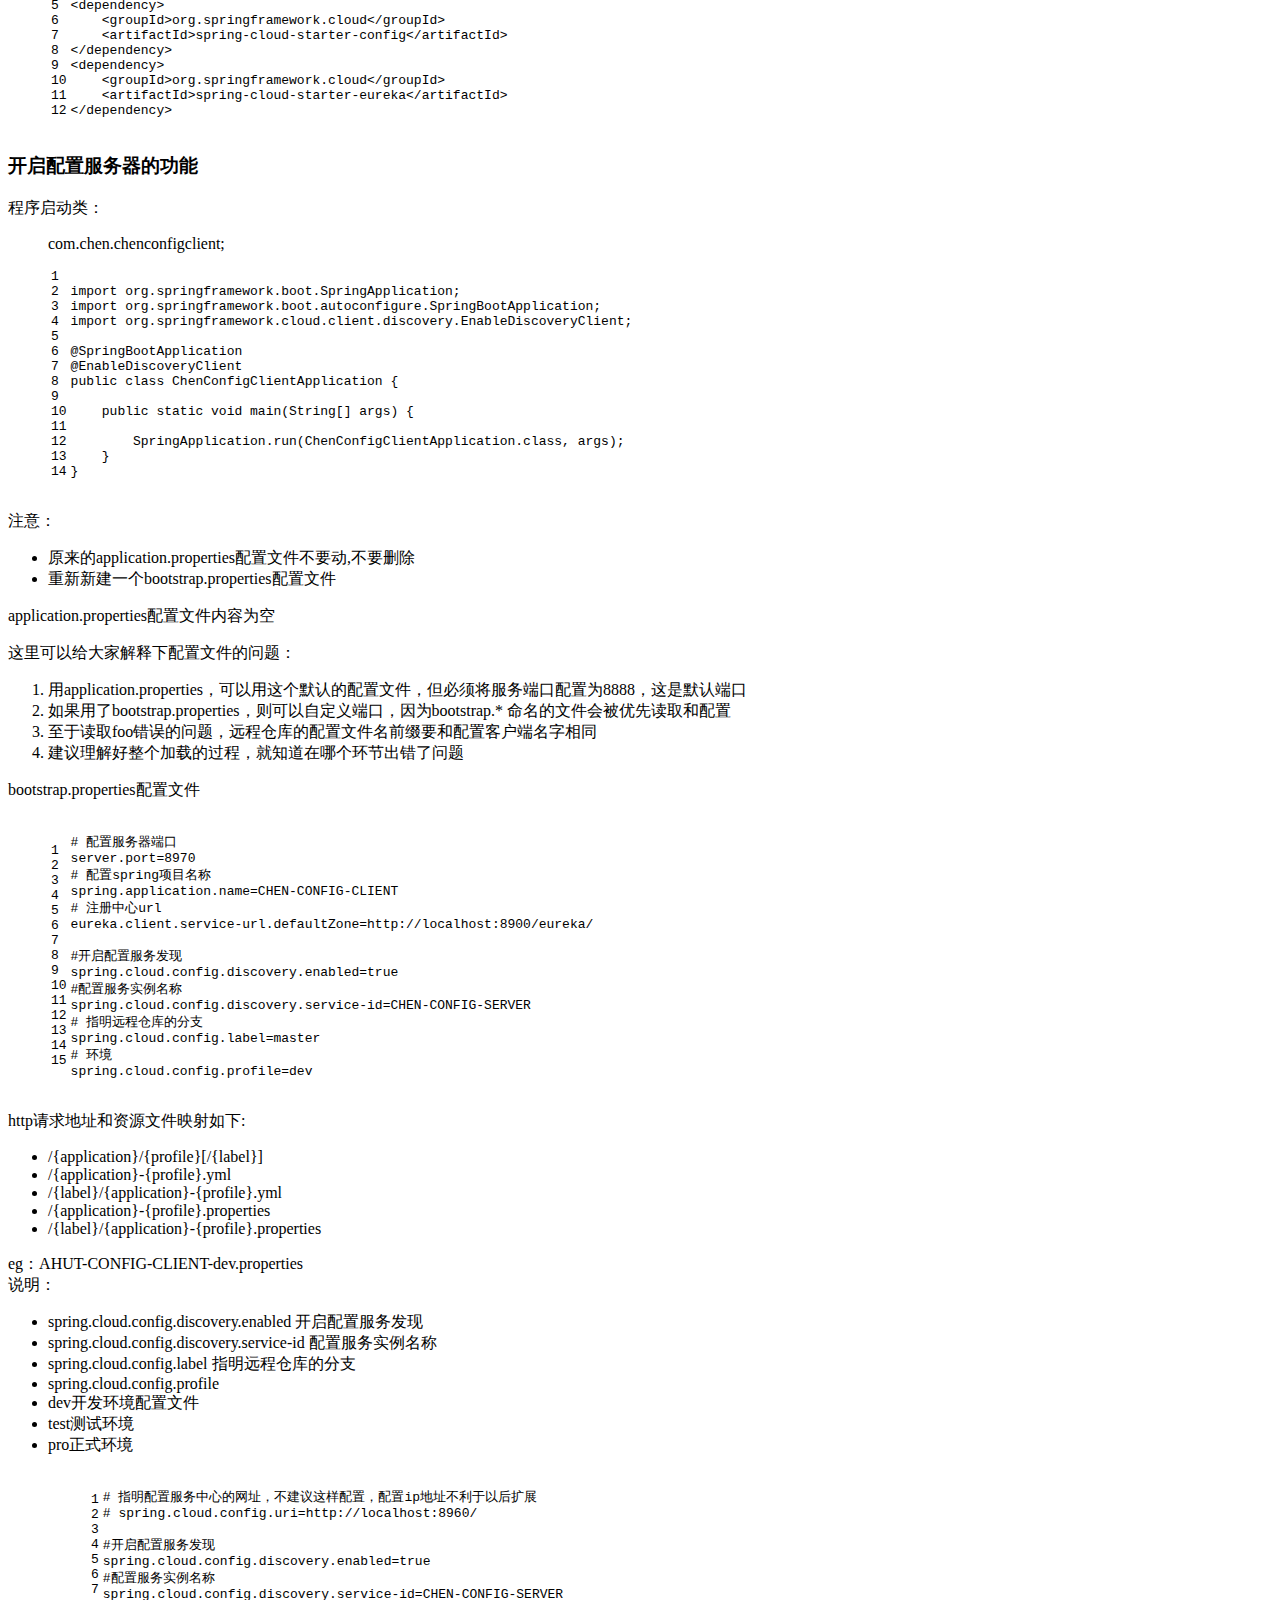
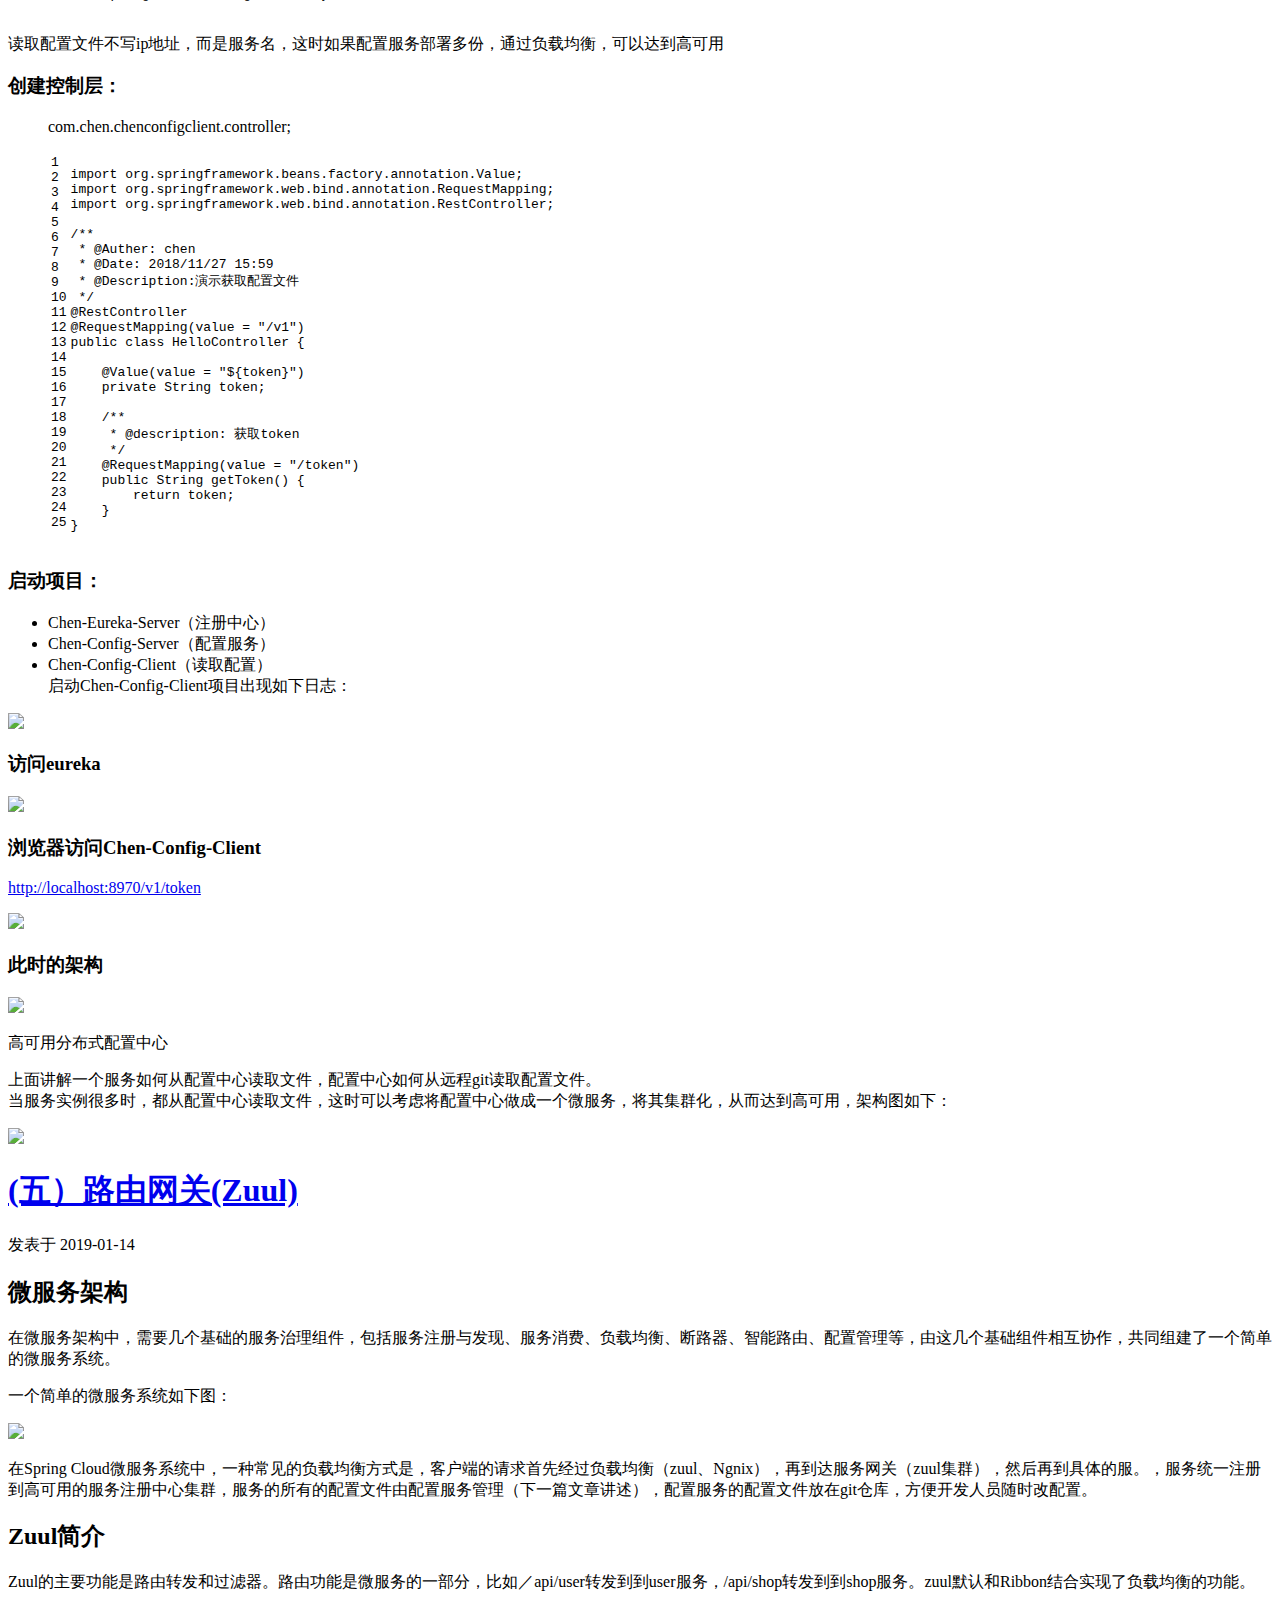
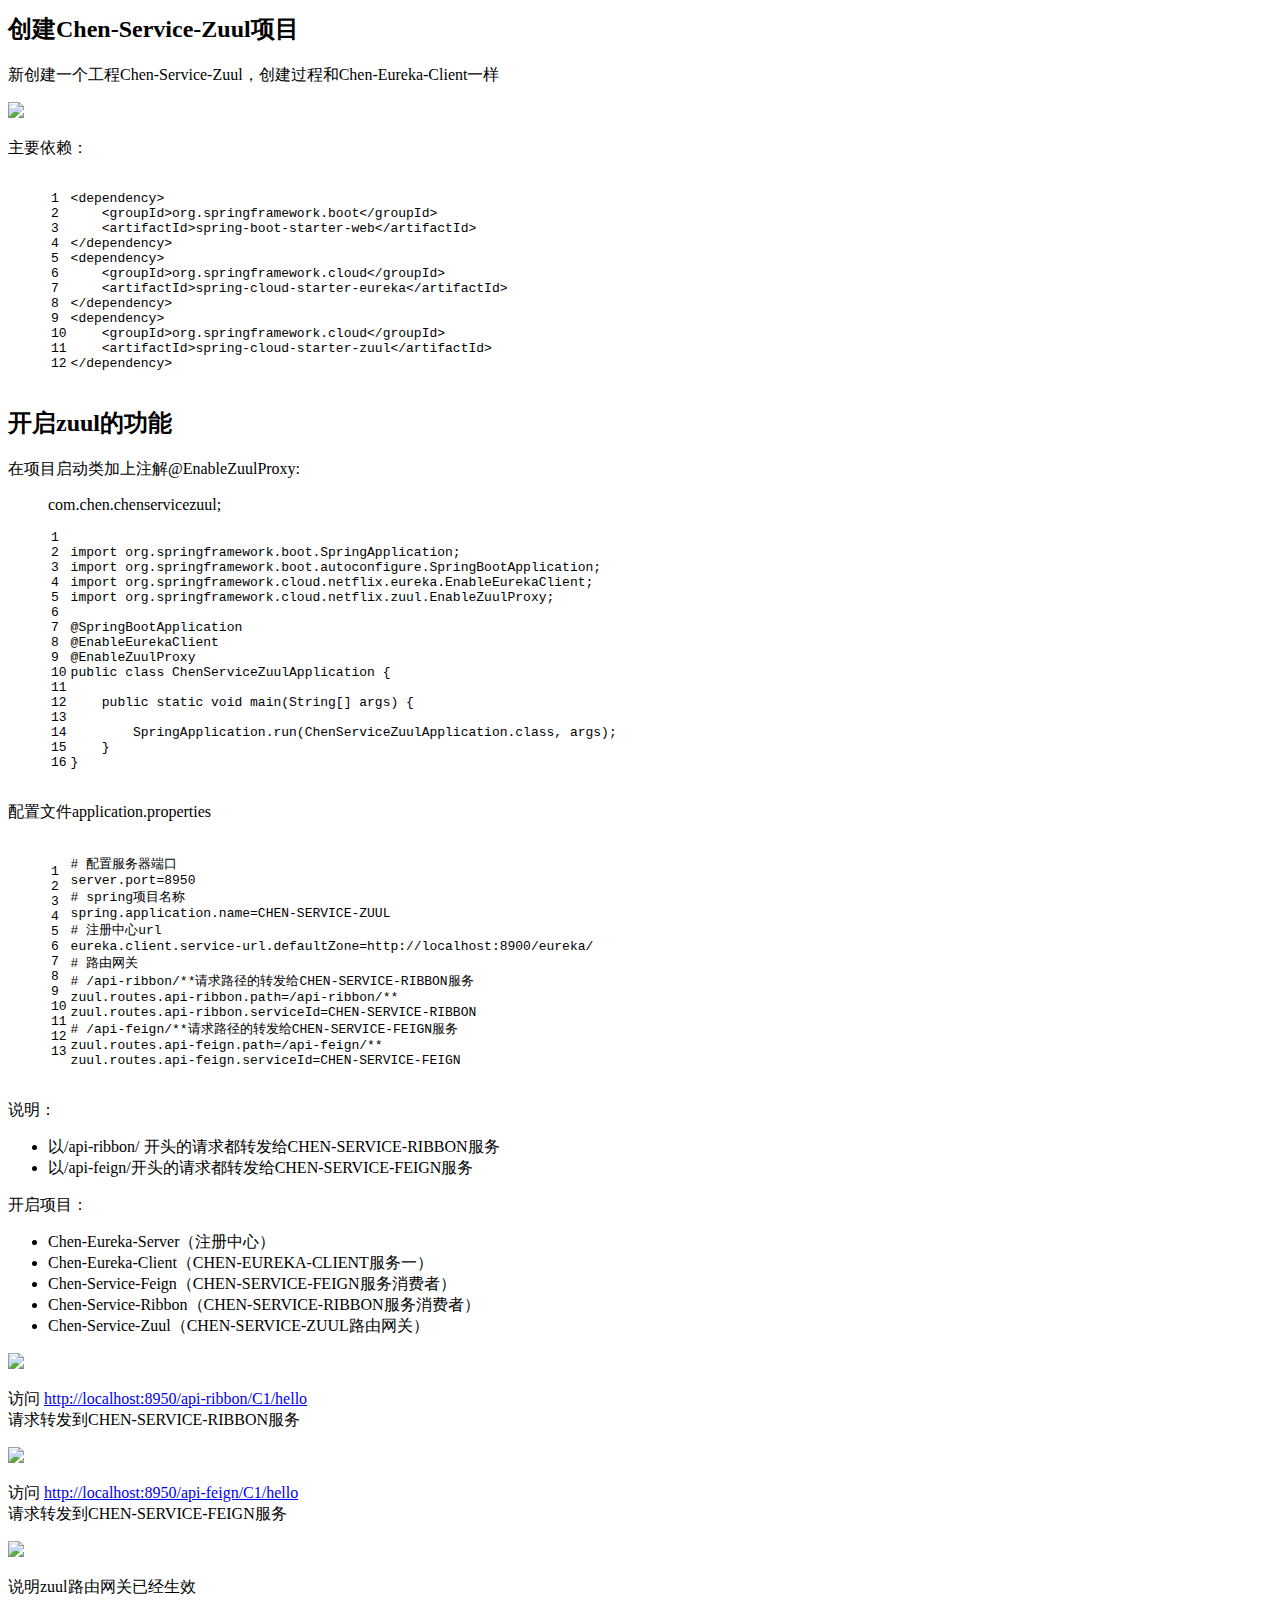
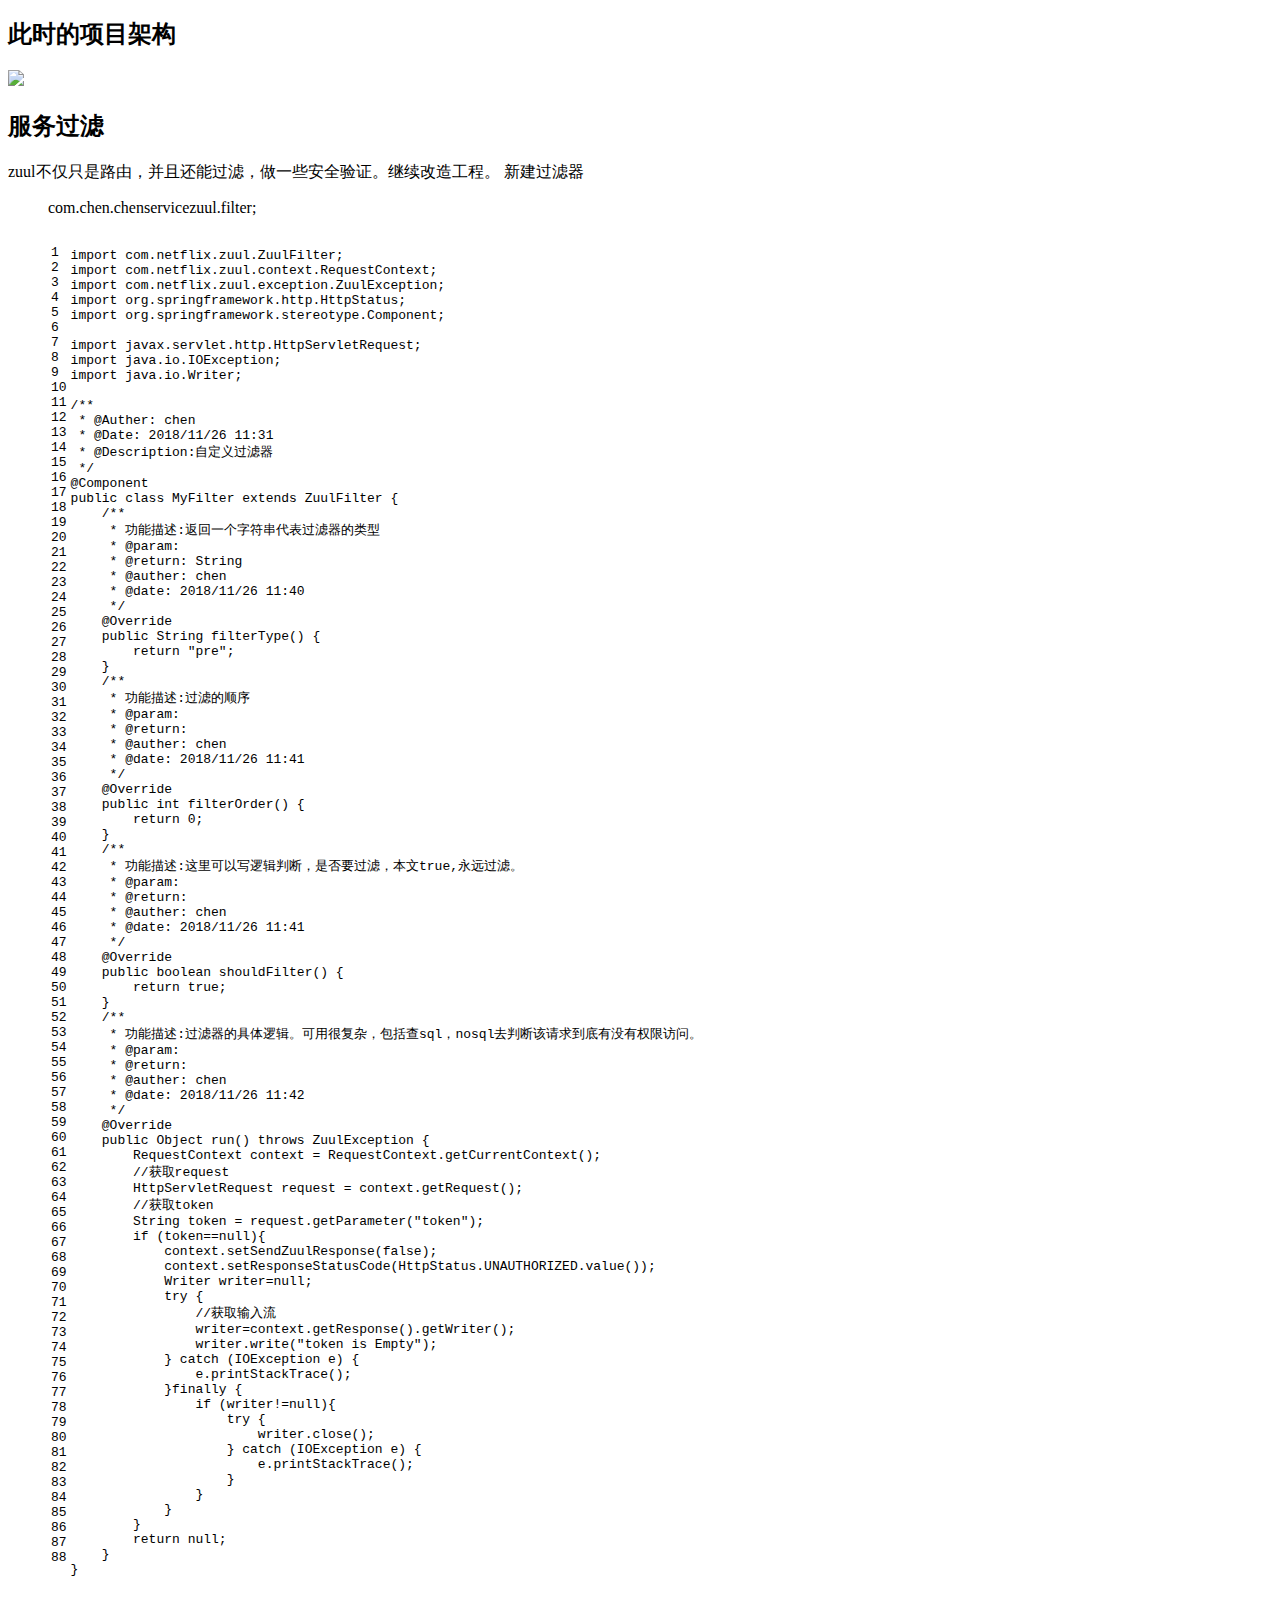
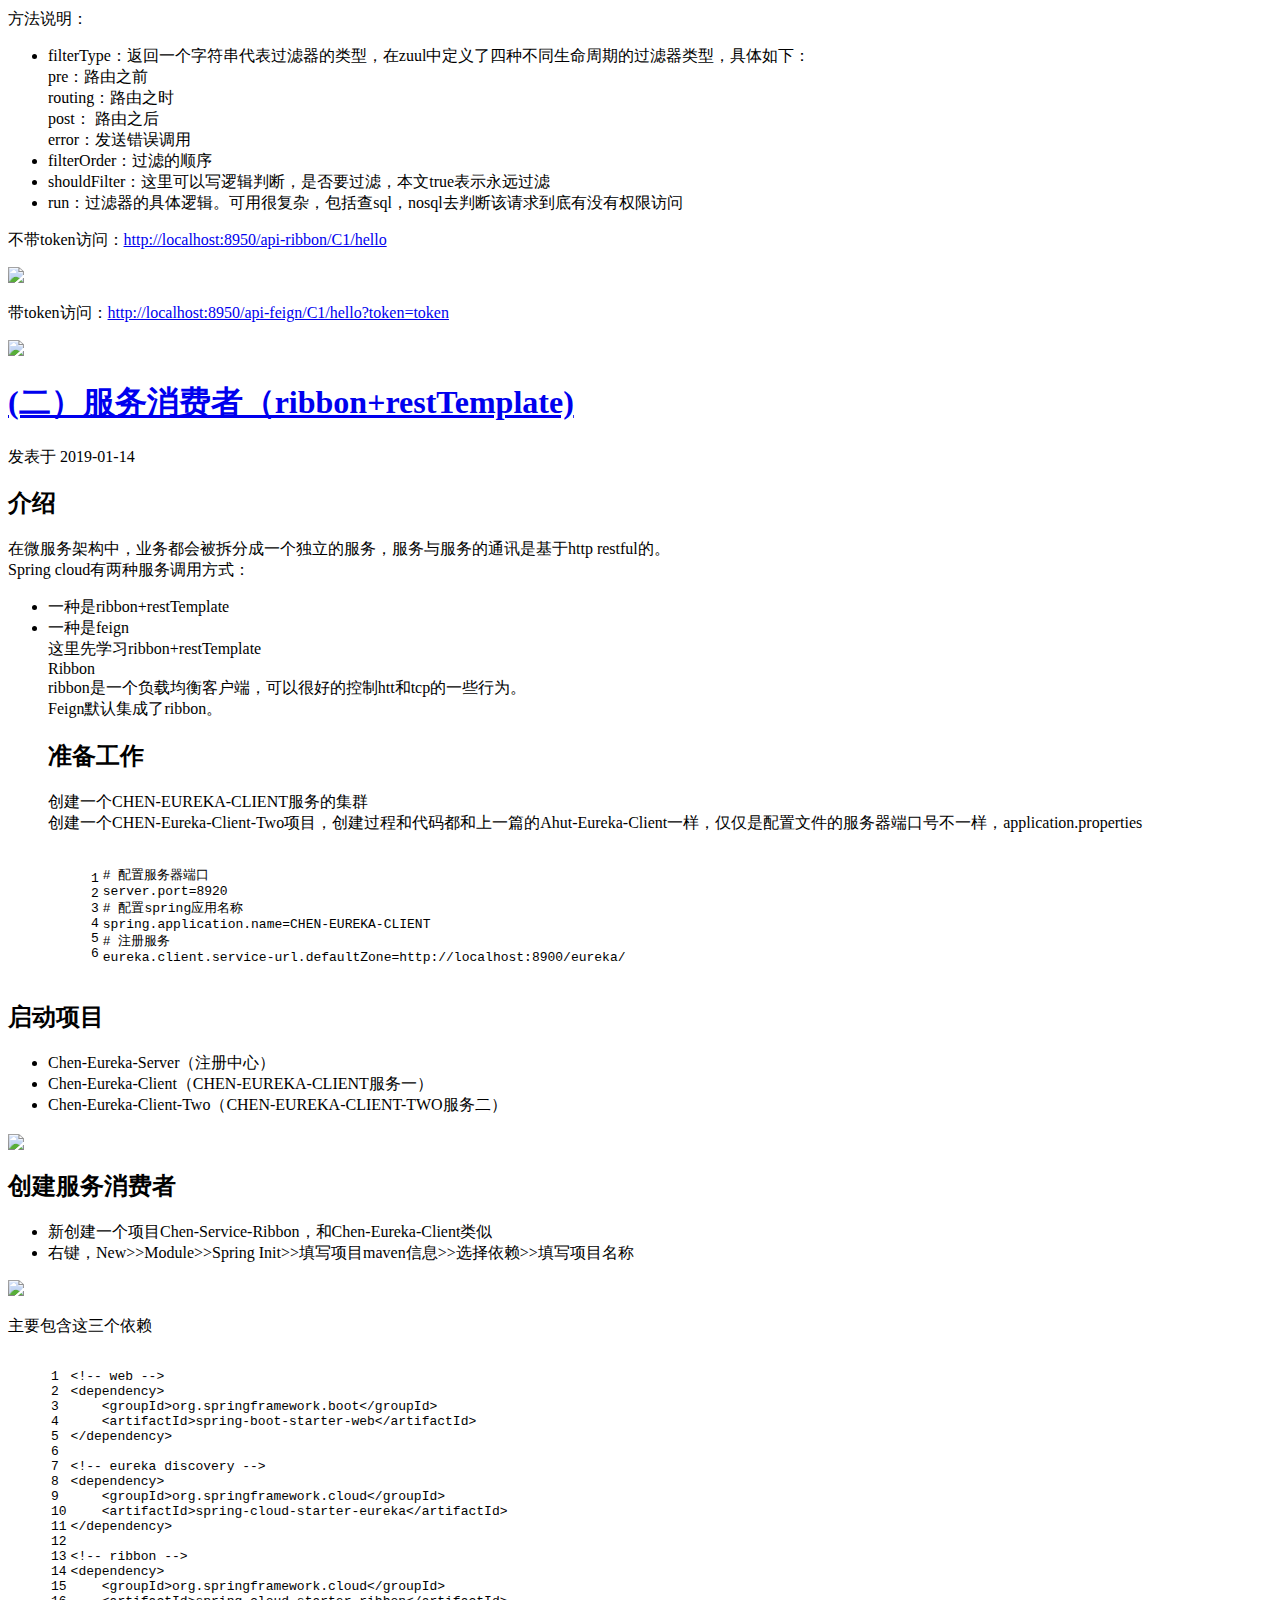
==== commit 3614214c: "Site updated: 2019-01-14 15:14:58" ====
--- a/index.html
+++ b/index.html
@@ -309,7 +309,7 @@
         
           <h1 class="post-title" itemprop="name headline">
                 
-                <a class="post-title-link" href="/cgy.github.io/2019/01/14/(四）断路器(Hystrix)/" itemprop="url">未命名</a></h1>
+                <a class="post-title-link" href="/cgy.github.io/2019/01/14/(四）断路器(Hystrix)/" itemprop="url">(四）断路器(Hystrix)</a></h1>
         
 
         <div class="post-meta">
@@ -361,7 +361,7 @@
       
         
           
-            <h1 id="四）断路器-Hystrix"><a href="#四）断路器-Hystrix" class="headerlink" title="(四）断路器(Hystrix)"></a>(四）断路器(Hystrix)</h1><p>在微服务架构中，根据业务来拆分成一个个的服务，服务与服务之间可以相互调用（RPC），在Spring Cloud可以用RestTemplate+Ribbon和Feign来调用。为了保证其高可用，单个服务通常会集群部署。由于网络原因或者自身的原因，服务并不能保证100%可用，如果单个服务出现问题，调用这个服务就会出现线程阻塞，此时若有大量的请求涌入，Servlet容器的线程资源会被消耗完毕，导致服务瘫痪。服务与服务之间的依赖性，故障会传播，会对整个微服务系统造成灾难性的严重后果，这就是服务故障的“雪崩”效应。</p>
+            <p>在微服务架构中，根据业务来拆分成一个个的服务，服务与服务之间可以相互调用（RPC），在Spring Cloud可以用RestTemplate+Ribbon和Feign来调用。为了保证其高可用，单个服务通常会集群部署。由于网络原因或者自身的原因，服务并不能保证100%可用，如果单个服务出现问题，调用这个服务就会出现线程阻塞，此时若有大量的请求涌入，Servlet容器的线程资源会被消耗完毕，导致服务瘫痪。服务与服务之间的依赖性，故障会传播，会对整个微服务系统造成灾难性的严重后果，这就是服务故障的“雪崩”效应。</p>
 <p><em>为了解决这个问题，业界提出了断路器模型。</em></p>
 <h2 id="断路器介绍"><a href="#断路器介绍" class="headerlink" title="断路器介绍"></a>断路器介绍</h2><p>Netflix开源了Hystrix组件，实现了断路器模式，SpringCloud对这一组件进行了整合。 在微服务架构中，一个请求需要调用多个服务是非常常见的，如下图：<br><img src="_v_images/_request_1542957106_31699.png" width="700" hegiht="313"></p>
 <p>较底层的服务如果出现故障，会导致连锁故障。当对特定的服务的调用的不可用达到一个阀值（Hystric 是5秒20次） 断路器将会被打开。<br><img src="_v_images/_hystrix1_1542957273_15466.png" width="700" hegiht="313"><br>断路打开后，可用避免连锁故障，fallback方法可以直接返回一个固定值。</p>
@@ -525,7 +525,7 @@
         
           <h1 class="post-title" itemprop="name headline">
                 
-                <a class="post-title-link" href="/cgy.github.io/2019/01/14/(六）分布式配置中心(Spring Cloud Config)/" itemprop="url">未命名</a></h1>
+                <a class="post-title-link" href="/cgy.github.io/2019/01/14/(六）分布式配置中心(Spring Cloud Config)/" itemprop="url">(六）分布式配置中心(Spring Cloud Config)</a></h1>
         
 
         <div class="post-meta">
@@ -577,7 +577,7 @@
       
         
           
-            <h1 id="六）分布式配置中心-Spring-Cloud-Config"><a href="#六）分布式配置中心-Spring-Cloud-Config" class="headerlink" title="(六）分布式配置中心(Spring Cloud Config)"></a>(六）分布式配置中心(Spring Cloud Config)</h1><h2 id="Spring-Cloud-Config简介"><a href="#Spring-Cloud-Config简介" class="headerlink" title="Spring Cloud Config简介"></a>Spring Cloud Config简介</h2><p>在分布式系统中，由于服务数量巨多，为了方便服务配置文件统一管理，实时更新，所以需要分布式配置中心组件。</p>
+            <h2 id="Spring-Cloud-Config简介"><a href="#Spring-Cloud-Config简介" class="headerlink" title="Spring Cloud Config简介"></a>Spring Cloud Config简介</h2><p>在分布式系统中，由于服务数量巨多，为了方便服务配置文件统一管理，实时更新，所以需要分布式配置中心组件。</p>
 <p>在Spring Cloud中，有分布式配置中心组件spring cloud config ，它支持配置服务放在配置服务的内存中（即本地），也支持放在远程Git仓库中。</p>
 <p>在spring cloud config 组件中，分两个角色，</p>
 <ul>
@@ -721,7 +721,7 @@
         
           <h1 class="post-title" itemprop="name headline">
                 
-                <a class="post-title-link" href="/cgy.github.io/2019/01/14/(五）路由网关(Zuul)/" itemprop="url">未命名</a></h1>
+                <a class="post-title-link" href="/cgy.github.io/2019/01/14/(五）路由网关(Zuul)/" itemprop="url">(五）路由网关(Zuul)</a></h1>
         
 
         <div class="post-meta">
@@ -773,7 +773,7 @@
       
         
           
-            <h1 id="五）路由网关-Zuul"><a href="#五）路由网关-Zuul" class="headerlink" title="(五）路由网关(Zuul)"></a>(五）路由网关(Zuul)</h1><h2 id="微服务架构"><a href="#微服务架构" class="headerlink" title="微服务架构"></a>微服务架构</h2><p>在微服务架构中，需要几个基础的服务治理组件，包括服务注册与发现、服务消费、负载均衡、断路器、智能路由、配置管理等，由这几个基础组件相互协作，共同组建了一个简单的微服务系统。</p>
+            <h2 id="微服务架构"><a href="#微服务架构" class="headerlink" title="微服务架构"></a>微服务架构</h2><p>在微服务架构中，需要几个基础的服务治理组件，包括服务注册与发现、服务消费、负载均衡、断路器、智能路由、配置管理等，由这几个基础组件相互协作，共同组建了一个简单的微服务系统。</p>
 <p>一个简单的微服务系统如下图：</p>
 <p><img src="_v_images/_weifuwujia_1543199148_7870.png" width="600" hegiht="100"></p>
 <p>在Spring Cloud微服务系统中，一种常见的负载均衡方式是，客户端的请求首先经过负载均衡（zuul、Ngnix），再到达服务网关（zuul集群），然后再到具体的服。，服务统一注册到高可用的服务注册中心集群，服务的所有的配置文件由配置服务管理（下一篇文章讲述），配置服务的配置文件放在git仓库，方便开发人员随时改配置。</p>
@@ -886,7 +886,7 @@
         
           <h1 class="post-title" itemprop="name headline">
                 
-                <a class="post-title-link" href="/cgy.github.io/2019/01/14/(二）服务消费者（ribbon+restTemplate)/" itemprop="url">未命名</a></h1>
+                <a class="post-title-link" href="/cgy.github.io/2019/01/14/(二）服务消费者（ribbon+restTemplate)/" itemprop="url">(二）服务消费者（ribbon+restTemplate)</a></h1>
         
 
         <div class="post-meta">
@@ -938,8 +938,7 @@
       
         
           
-            <hr>
-<h2 id="title-二）服务消费者（ribbon-restTemplate"><a href="#title-二）服务消费者（ribbon-restTemplate" class="headerlink" title="title:(二）服务消费者（ribbon+restTemplate)"></a>title:(二）服务消费者（ribbon+restTemplate)</h2><h2 id="介绍"><a href="#介绍" class="headerlink" title="介绍"></a>介绍</h2><p>在微服务架构中，业务都会被拆分成一个独立的服务，服务与服务的通讯是基于http restful的。<br>Spring cloud有两种服务调用方式：</p>
+            <h2 id="介绍"><a href="#介绍" class="headerlink" title="介绍"></a>介绍</h2><p>在微服务架构中，业务都会被拆分成一个独立的服务，服务与服务的通讯是基于http restful的。<br>Spring cloud有两种服务调用方式：</p>
 <ul>
 <li>一种是ribbon+restTemplate</li>
 <li>一种是feign<br>这里先学习ribbon+restTemplate<br>Ribbon<br>ribbon是一个负载均衡客户端，可以很好的控制htt和tcp的一些行为。<br>Feign默认集成了ribbon。<h2 id="准备工作"><a href="#准备工作" class="headerlink" title="准备工作"></a>准备工作</h2>创建一个CHEN-EUREKA-CLIENT服务的集群<br>创建一个CHEN-Eureka-Client-Two项目，创建过程和代码都和上一篇的Ahut-Eureka-Client一样，仅仅是配置文件的服务器端口号不一样，application.properties<figure class="highlight plain"><table><tr><td class="gutter"><pre><span class="line">1</span><br><span class="line">2</span><br><span class="line">3</span><br><span class="line">4</span><br><span class="line">5</span><br><span class="line">6</span><br></pre></td><td class="code"><pre><span class="line"># 配置服务器端口</span><br><span class="line">server.port=8920</span><br><span class="line"># 配置spring应用名称</span><br><span class="line">spring.application.name=CHEN-EUREKA-CLIENT</span><br><span class="line"># 注册服务</span><br><span class="line">eureka.client.service-url.defaultZone=http://localhost:8900/eureka/</span><br></pre></td></tr></table></figure>
@@ -1045,7 +1044,7 @@
         
           <h1 class="post-title" itemprop="name headline">
                 
-                <a class="post-title-link" href="/cgy.github.io/2019/01/14/(三）服务消费者(feign)/" itemprop="url">未命名</a></h1>
+                <a class="post-title-link" href="/cgy.github.io/2019/01/14/(三）服务消费者(feign)/" itemprop="url">(三）服务消费者(feign)</a></h1>
         
 
         <div class="post-meta">
@@ -1097,7 +1096,7 @@
       
         
           
-            <h1 id="（三）服务消费者-feign"><a href="#（三）服务消费者-feign" class="headerlink" title="（三）服务消费者(feign)"></a>（三）服务消费者(feign)</h1><h2 id="Feign"><a href="#Feign" class="headerlink" title="Feign"></a>Feign</h2><p>Feign是一个声明式的伪Http客户端，它使得写Http客户端变得更简单。使用Feign，只需要创建一个接口并注解。它具有可插拔的注解特性，可使用Feign 注解和JAX-RS注解。Feign支持可插拔的编码器和解码器。</p>
+            <h2 id="Feign"><a href="#Feign" class="headerlink" title="Feign"></a>Feign</h2><p>Feign是一个声明式的伪Http客户端，它使得写Http客户端变得更简单。使用Feign，只需要创建一个接口并注解。它具有可插拔的注解特性，可使用Feign 注解和JAX-RS注解。Feign支持可插拔的编码器和解码器。</p>
 <p><em>Feign默认集成了Ribbon，并和Eureka结合，默认实现了负载均衡的效果.</em></p>
 <p>简而言之：</p>
 <ul>
@@ -1196,7 +1195,7 @@
         
           <h1 class="post-title" itemprop="name headline">
                 
-                <a class="post-title-link" href="/cgy.github.io/2019/01/14/(七）消息总线(Spring Cloud Bus)/" itemprop="url">未命名</a></h1>
+                <a class="post-title-link" href="/cgy.github.io/2019/01/14/(七）消息总线(Spring Cloud Bus)/" itemprop="url">(七）消息总线(Spring Cloud Bus)</a></h1>
         
 
         <div class="post-meta">
@@ -1248,7 +1247,7 @@
       
         
           
-            <h1 id="七）消息总线-Spring-Cloud-Bus"><a href="#七）消息总线-Spring-Cloud-Bus" class="headerlink" title="(七）消息总线(Spring Cloud Bus)"></a>(七）消息总线(Spring Cloud Bus)</h1><h2 id="简介"><a href="#简介" class="headerlink" title="简介"></a>简介</h2><p>Spring Cloud Bus 将分布式的节点用轻量的消息代理连接起来。它可以用于广播配置文件的更改或者服务之间的通讯，也可以用于监控。<br>本文要讲述的是用Spring Cloud Bus实现通知微服务架构的配置文件的更改。</p>
+            <h2 id="简介"><a href="#简介" class="headerlink" title="简介"></a>简介</h2><p>Spring Cloud Bus 将分布式的节点用轻量的消息代理连接起来。它可以用于广播配置文件的更改或者服务之间的通讯，也可以用于监控。<br>本文要讲述的是用Spring Cloud Bus实现通知微服务架构的配置文件的更改。</p>
 <h2 id="前提"><a href="#前提" class="headerlink" title="前提"></a>前提</h2><p>你的电脑的提前安装好RabbitMq</p>
 <h2 id="改造Chen-Config-Client项目"><a href="#改造Chen-Config-Client项目" class="headerlink" title="改造Chen-Config-Client项目"></a>改造Chen-Config-Client项目</h2><p>项目pom文件添加依赖<br><figure class="highlight plain"><table><tr><td class="gutter"><pre><span class="line">1</span><br><span class="line">2</span><br><span class="line">3</span><br><span class="line">4</span><br><span class="line">5</span><br><span class="line">6</span><br><span class="line">7</span><br><span class="line">8</span><br><span class="line">9</span><br><span class="line">10</span><br><span class="line">11</span><br><span class="line">12</span><br><span class="line">13</span><br><span class="line">14</span><br><span class="line">15</span><br><span class="line">16</span><br><span class="line">17</span><br><span class="line">18</span><br><span class="line">19</span><br></pre></td><td class="code"><pre><span class="line">&lt;dependency&gt;</span><br><span class="line">            &lt;groupId&gt;org.springframework.retry&lt;/groupId&gt;</span><br><span class="line">            &lt;artifactId&gt;spring-retry&lt;/artifactId&gt;</span><br><span class="line">        &lt;/dependency&gt;</span><br><span class="line"></span><br><span class="line">        &lt;dependency&gt;</span><br><span class="line">            &lt;groupId&gt;org.springframework.boot&lt;/groupId&gt;</span><br><span class="line">            &lt;artifactId&gt;spring-boot-starter-aop&lt;/artifactId&gt;</span><br><span class="line">        &lt;/dependency&gt;</span><br><span class="line"></span><br><span class="line">        &lt;dependency&gt;</span><br><span class="line">            &lt;groupId&gt;org.springframework.cloud&lt;/groupId&gt;</span><br><span class="line">            &lt;artifactId&gt;spring-cloud-starter-bus-amqp&lt;/artifactId&gt;</span><br><span class="line">        &lt;/dependency&gt;</span><br><span class="line"></span><br><span class="line">        &lt;dependency&gt;</span><br><span class="line">            &lt;groupId&gt;org.springframework.boot&lt;/groupId&gt;</span><br><span class="line">            &lt;artifactId&gt;spring-boot-starter-actuator&lt;/artifactId&gt;</span><br><span class="line">        &lt;/dependency&gt;</span><br></pre></td></tr></table></figure></p>
 <p>在读取配置文件的类上面添加注解@RefreshScope：</p>
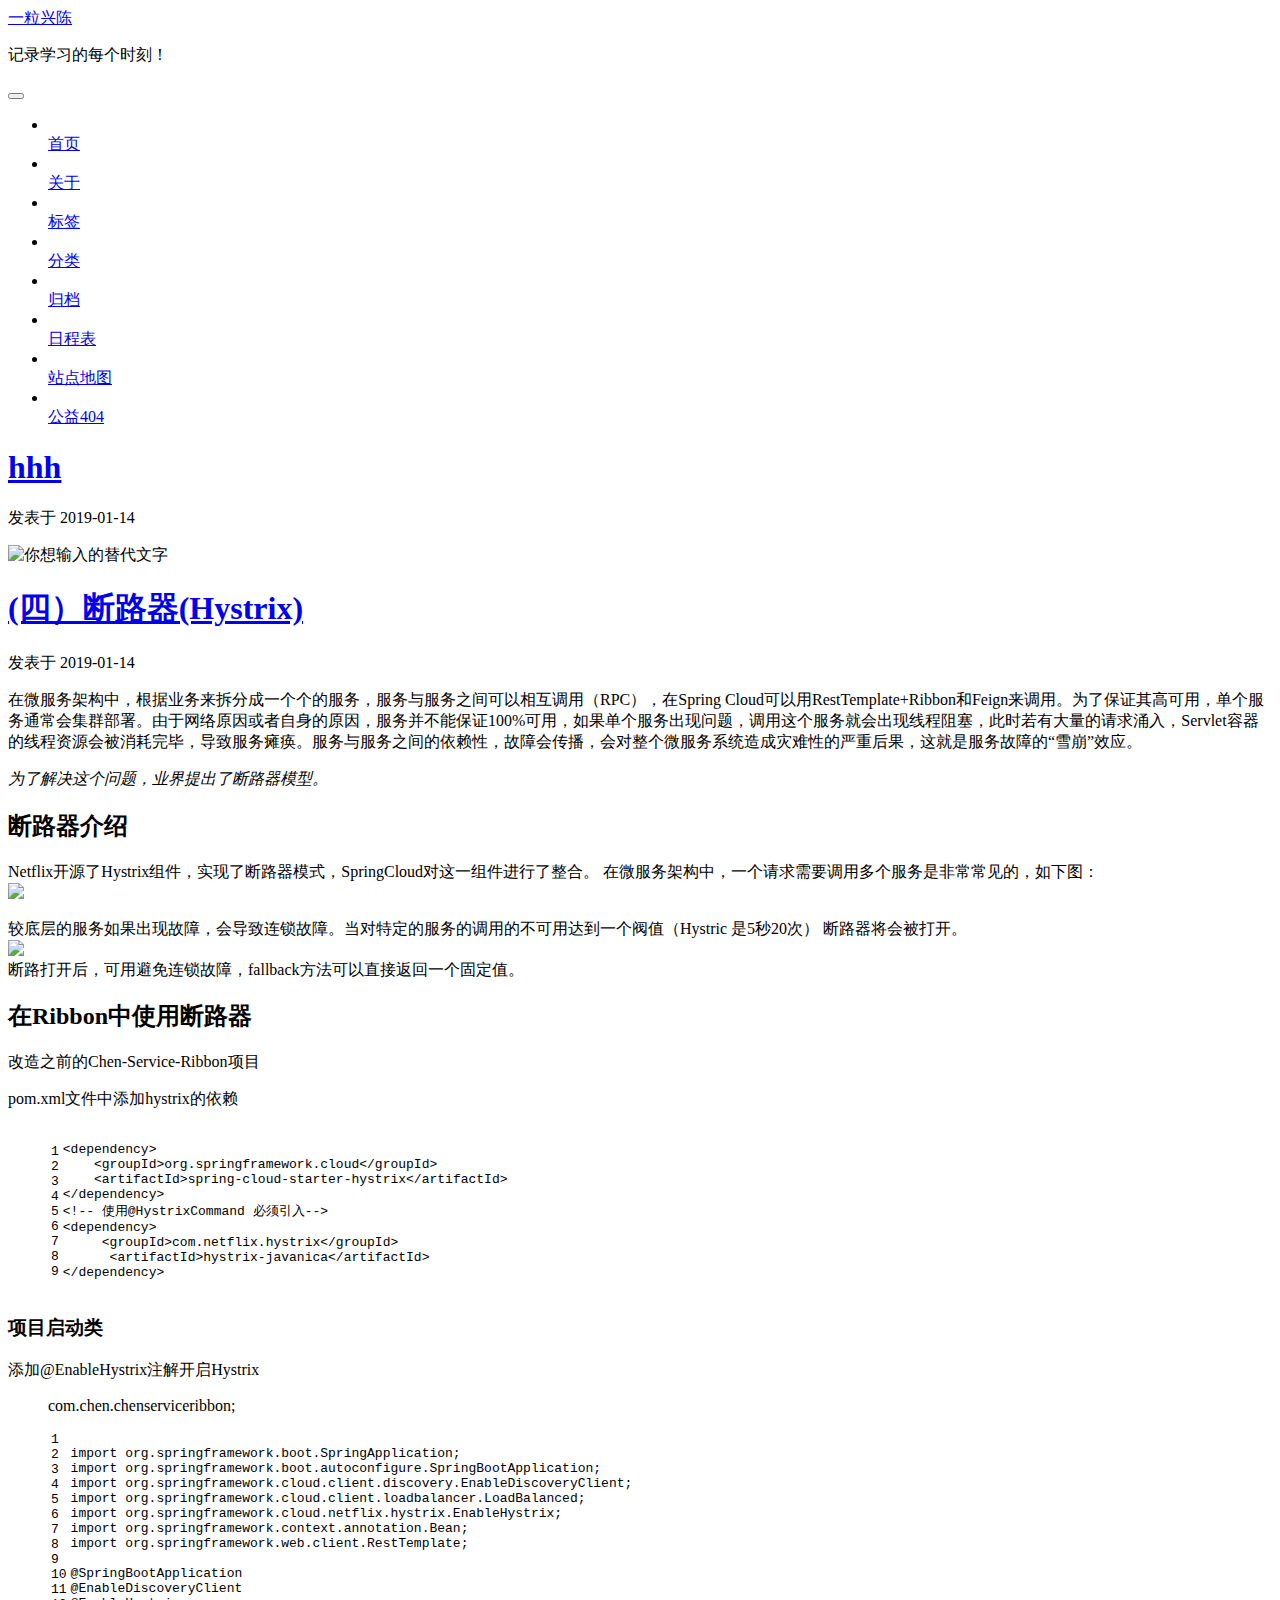
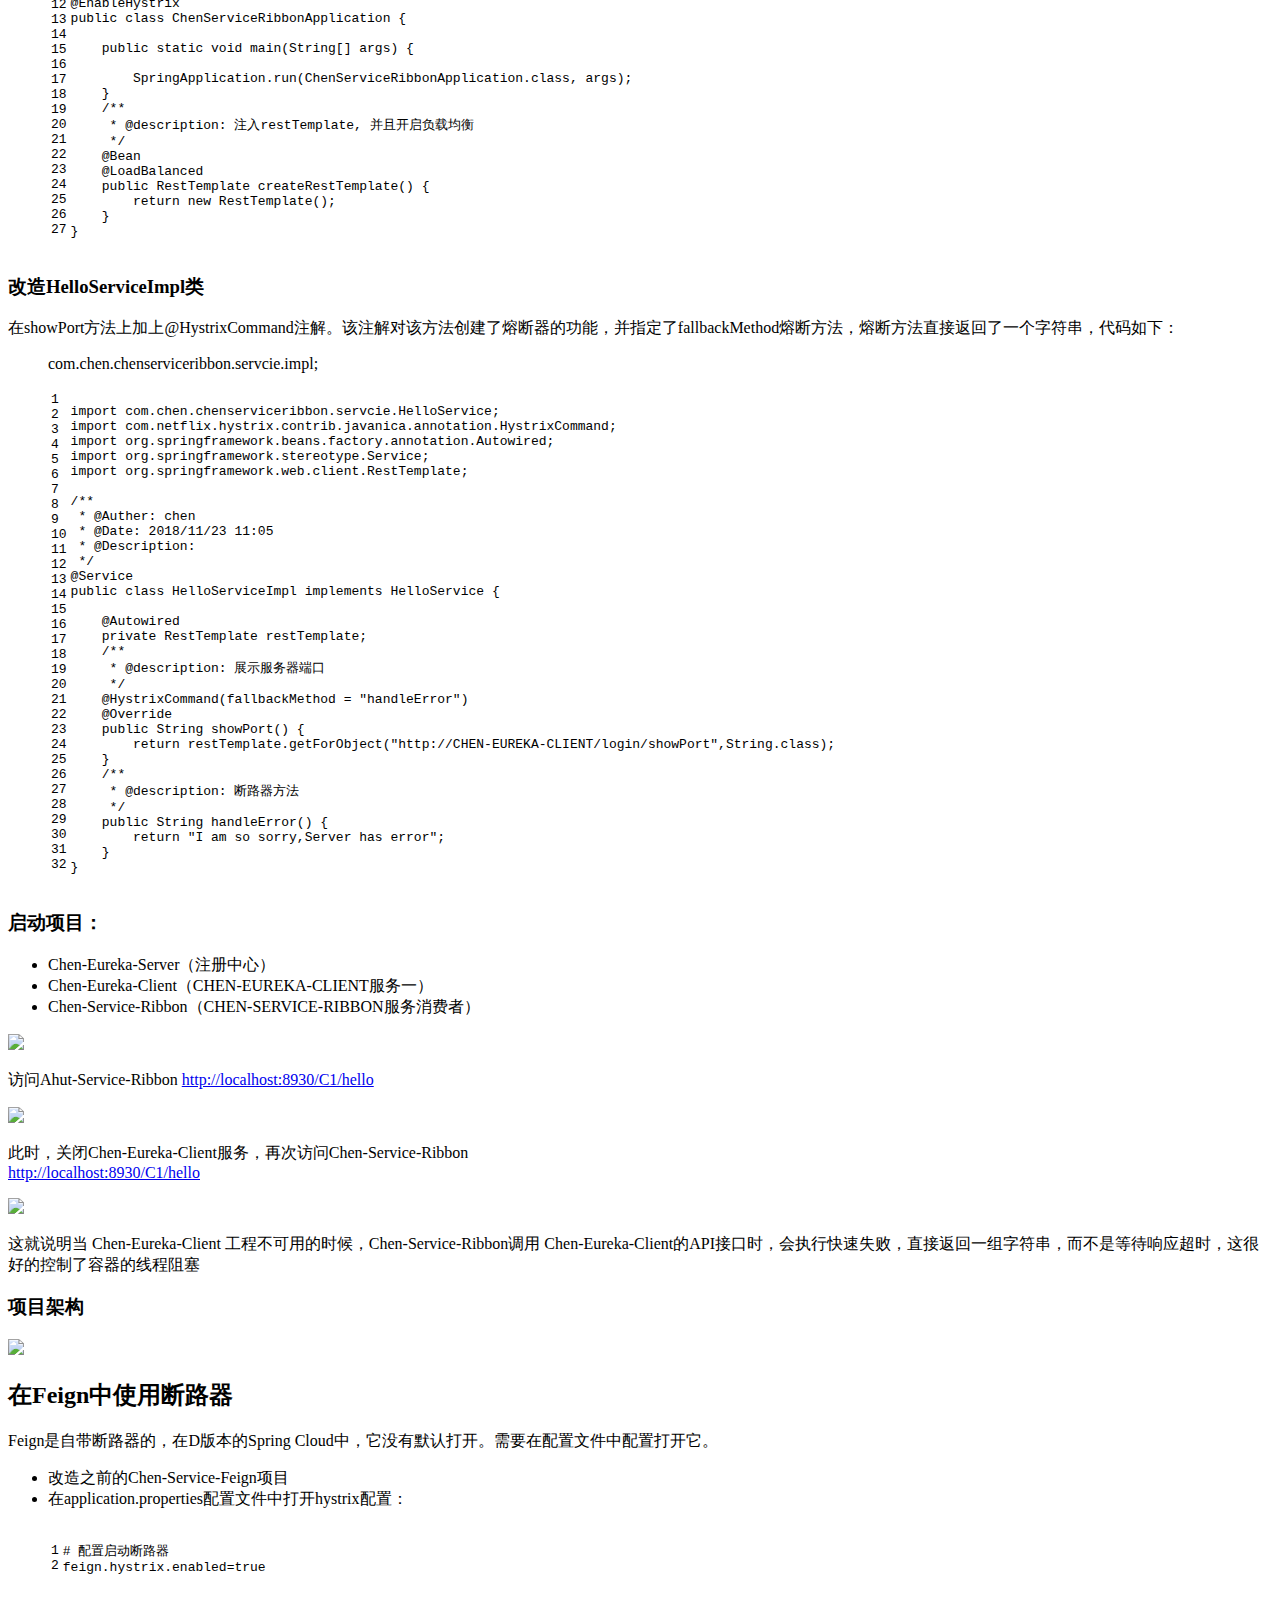
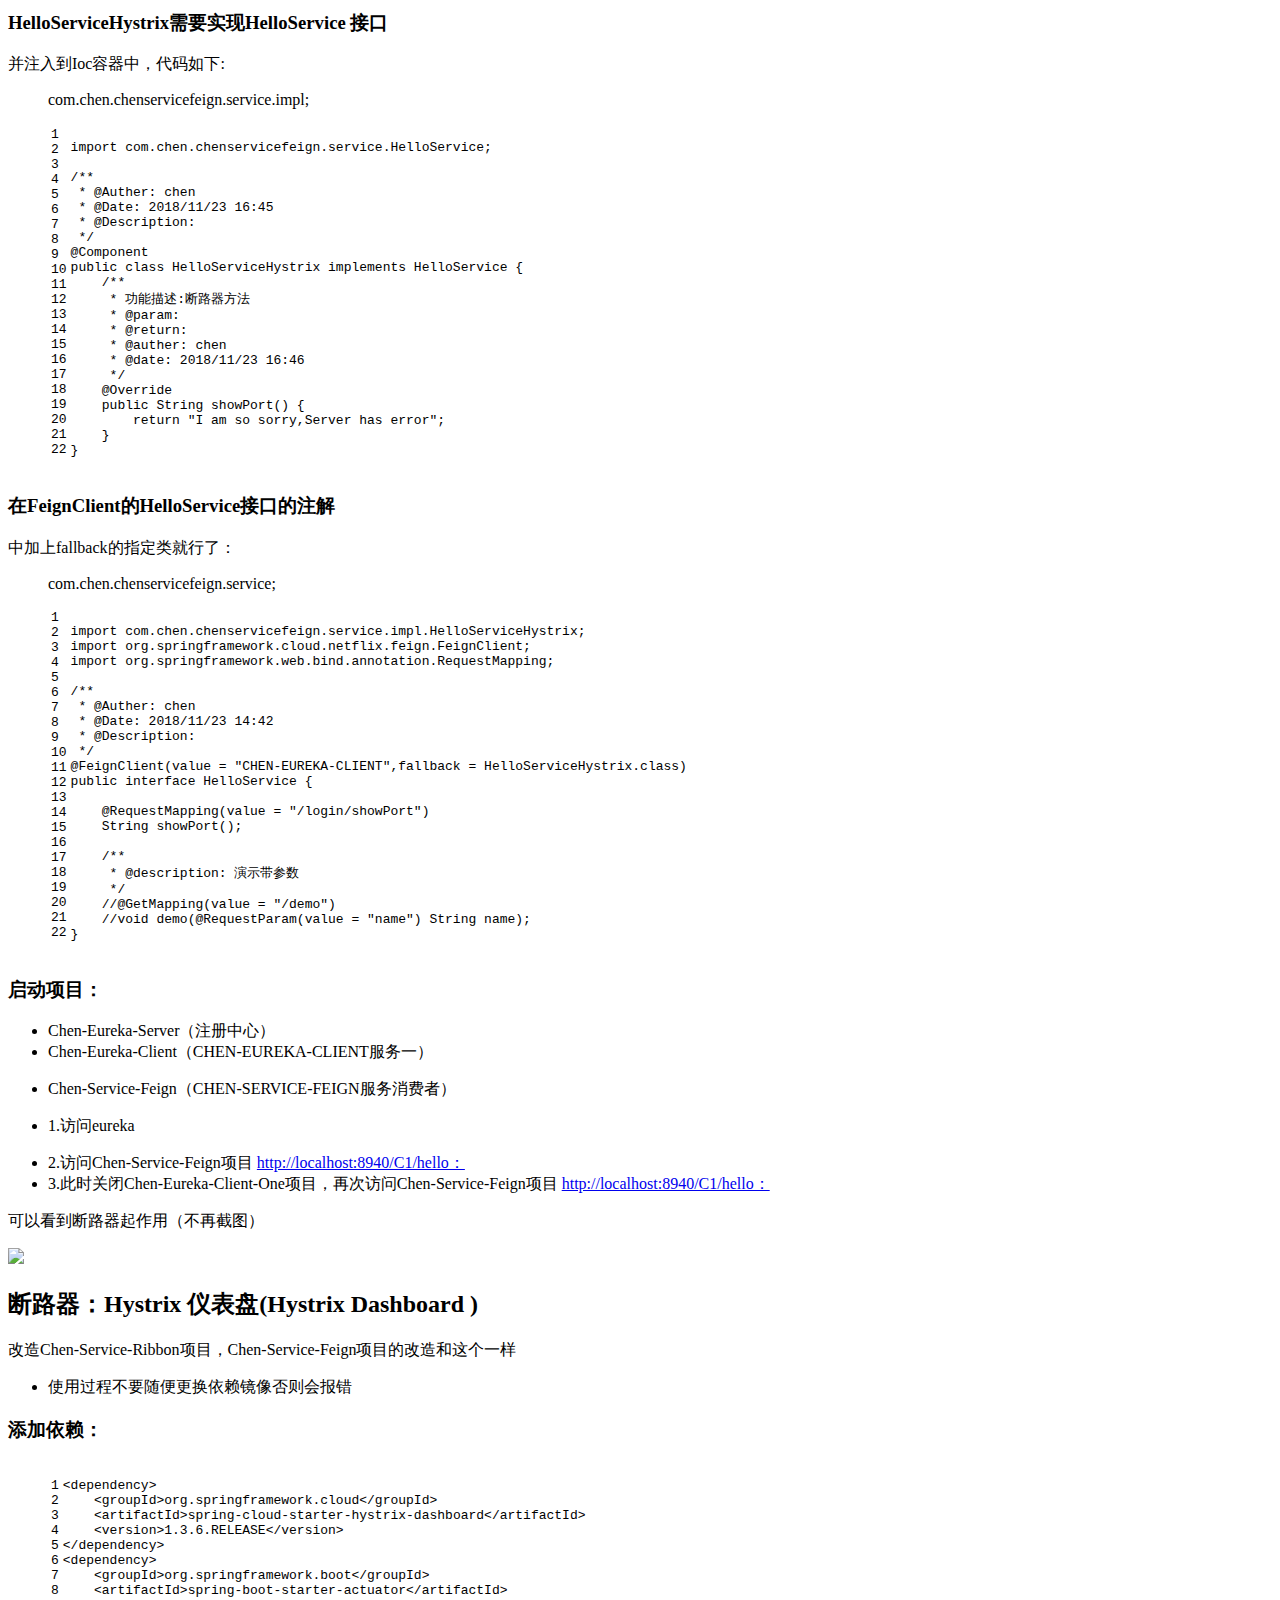
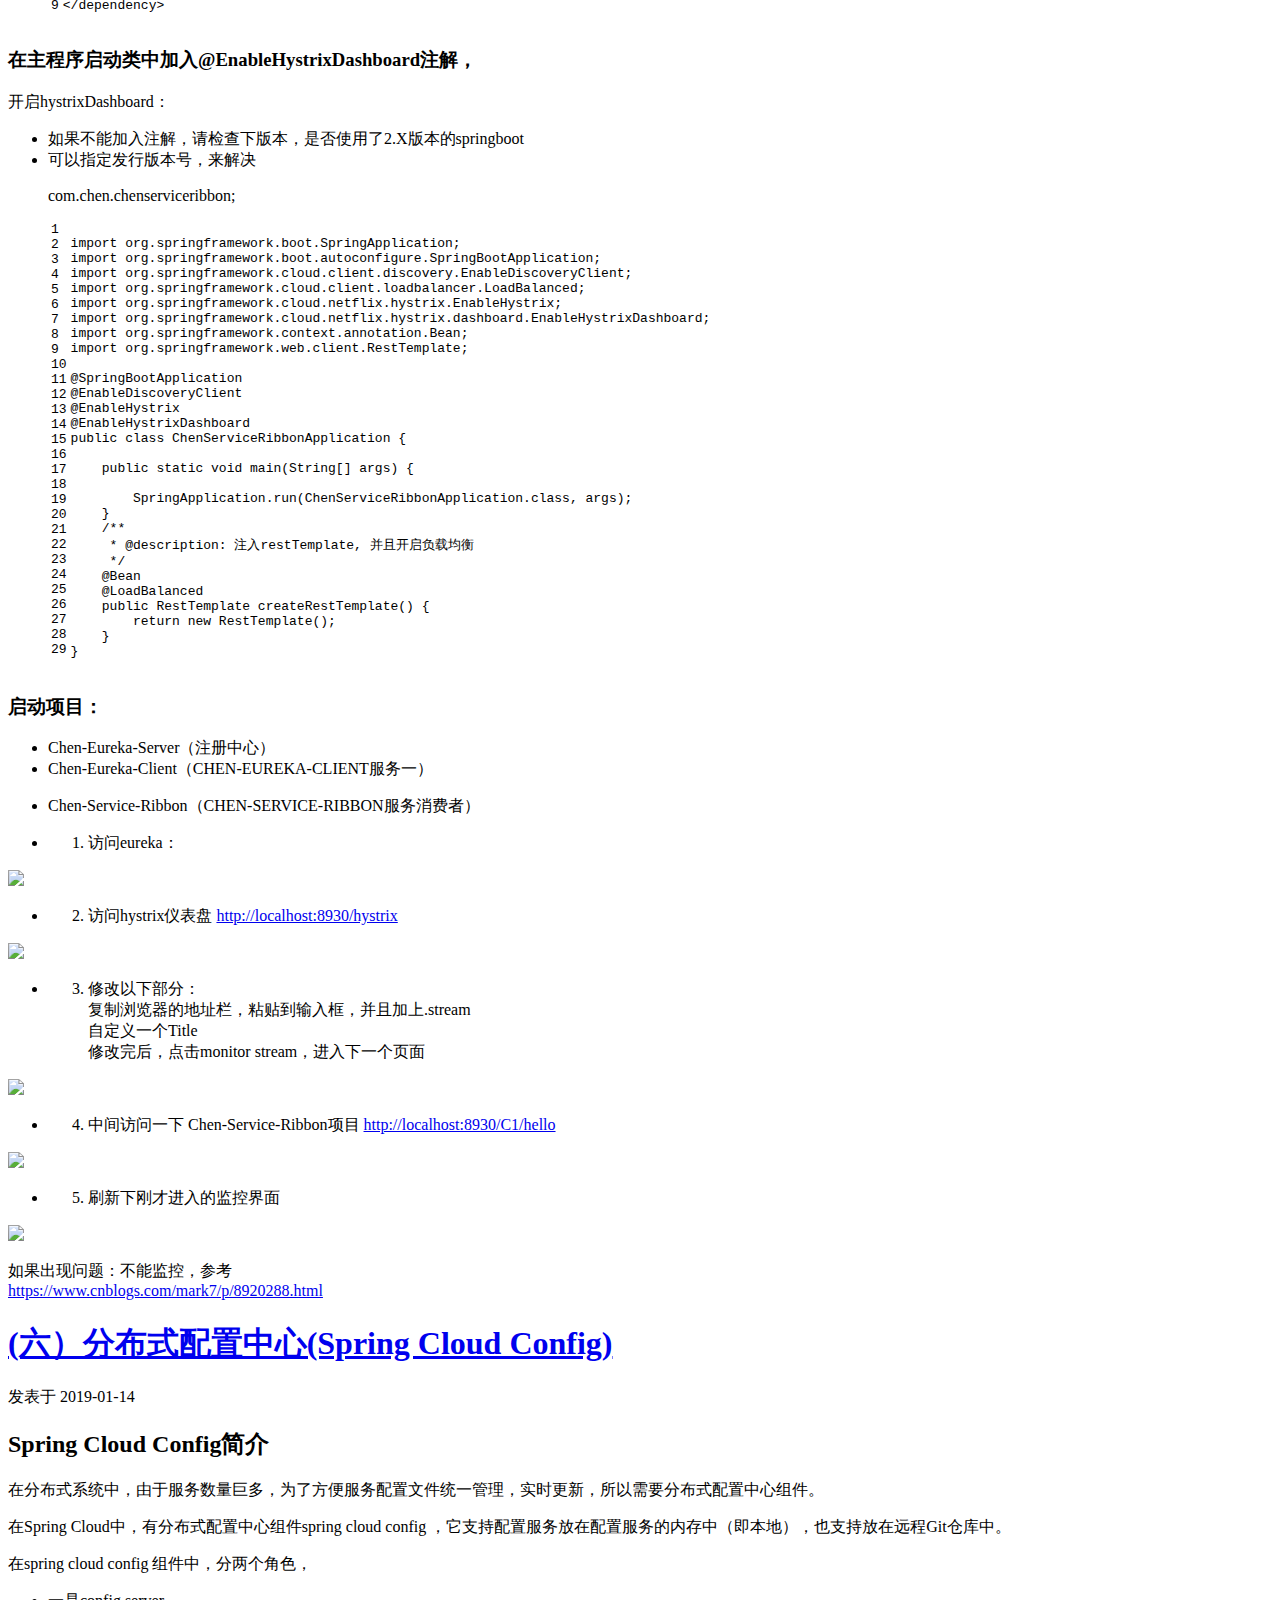
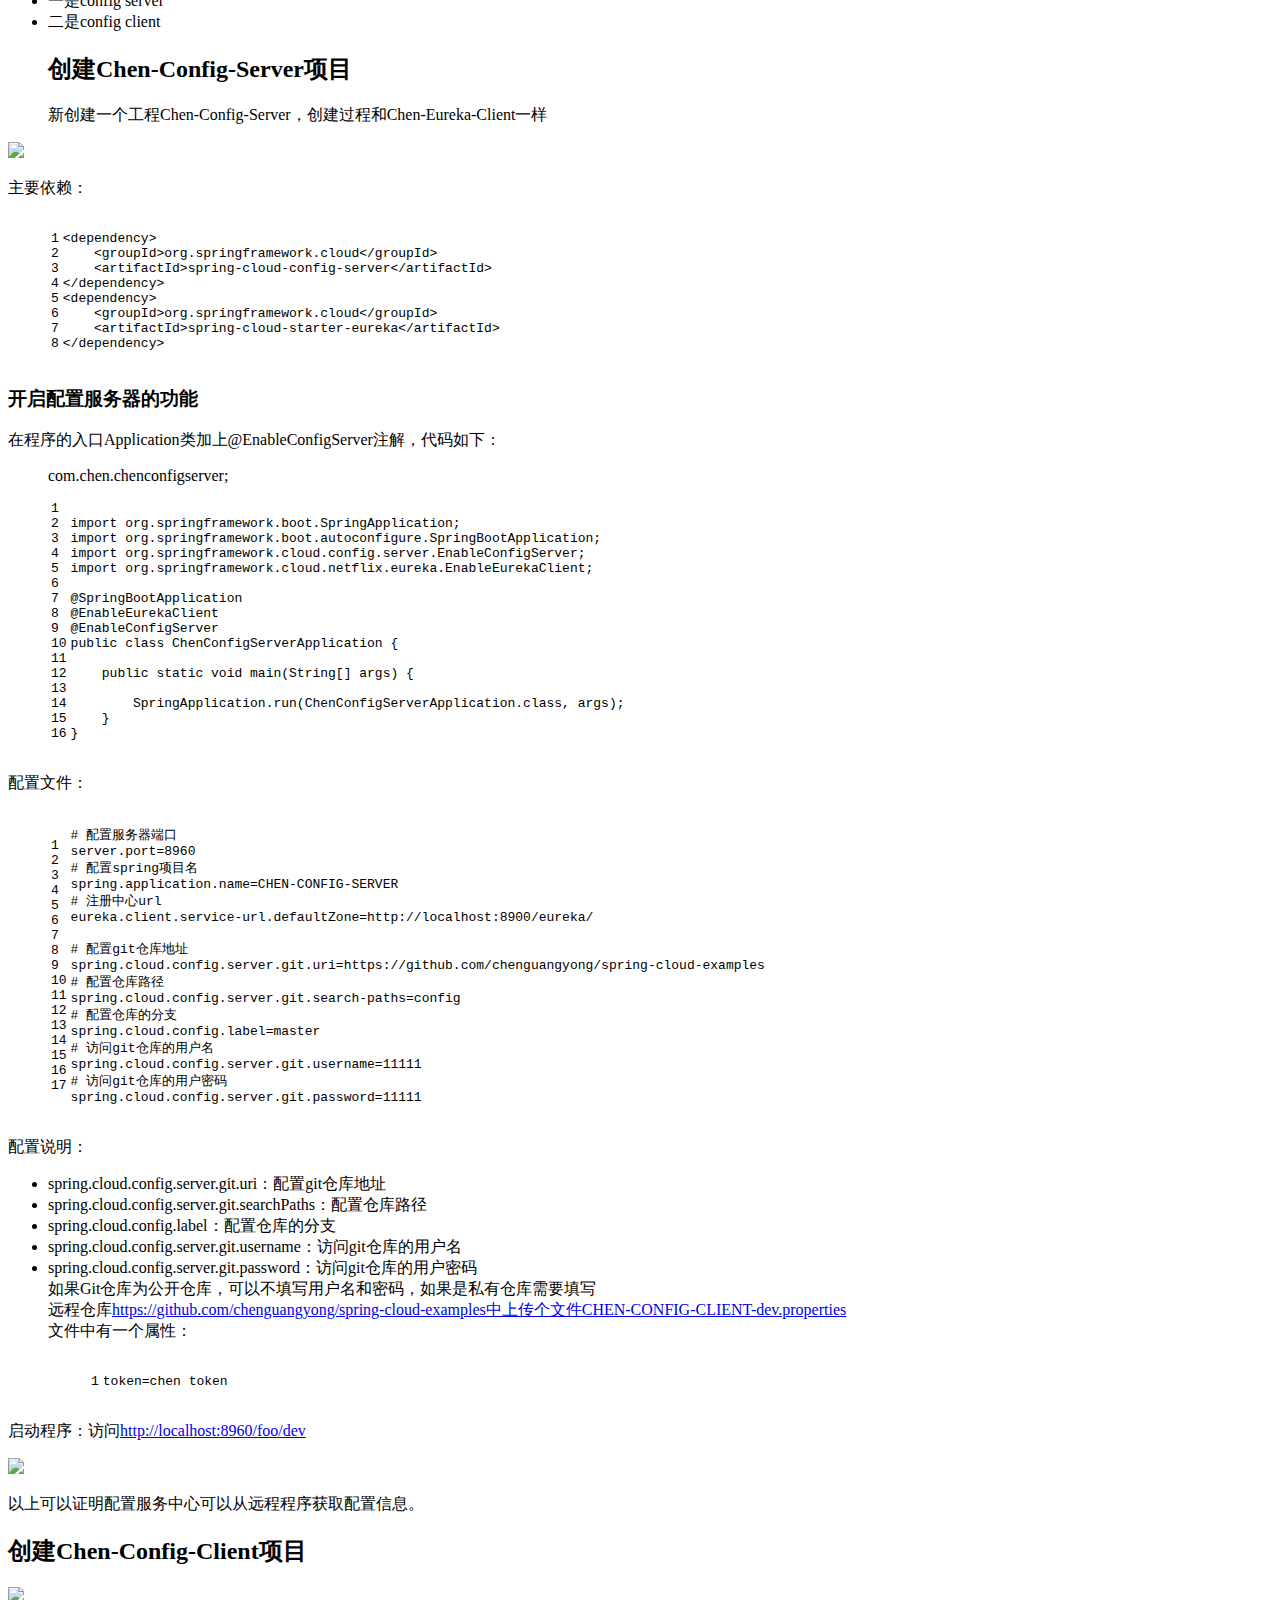
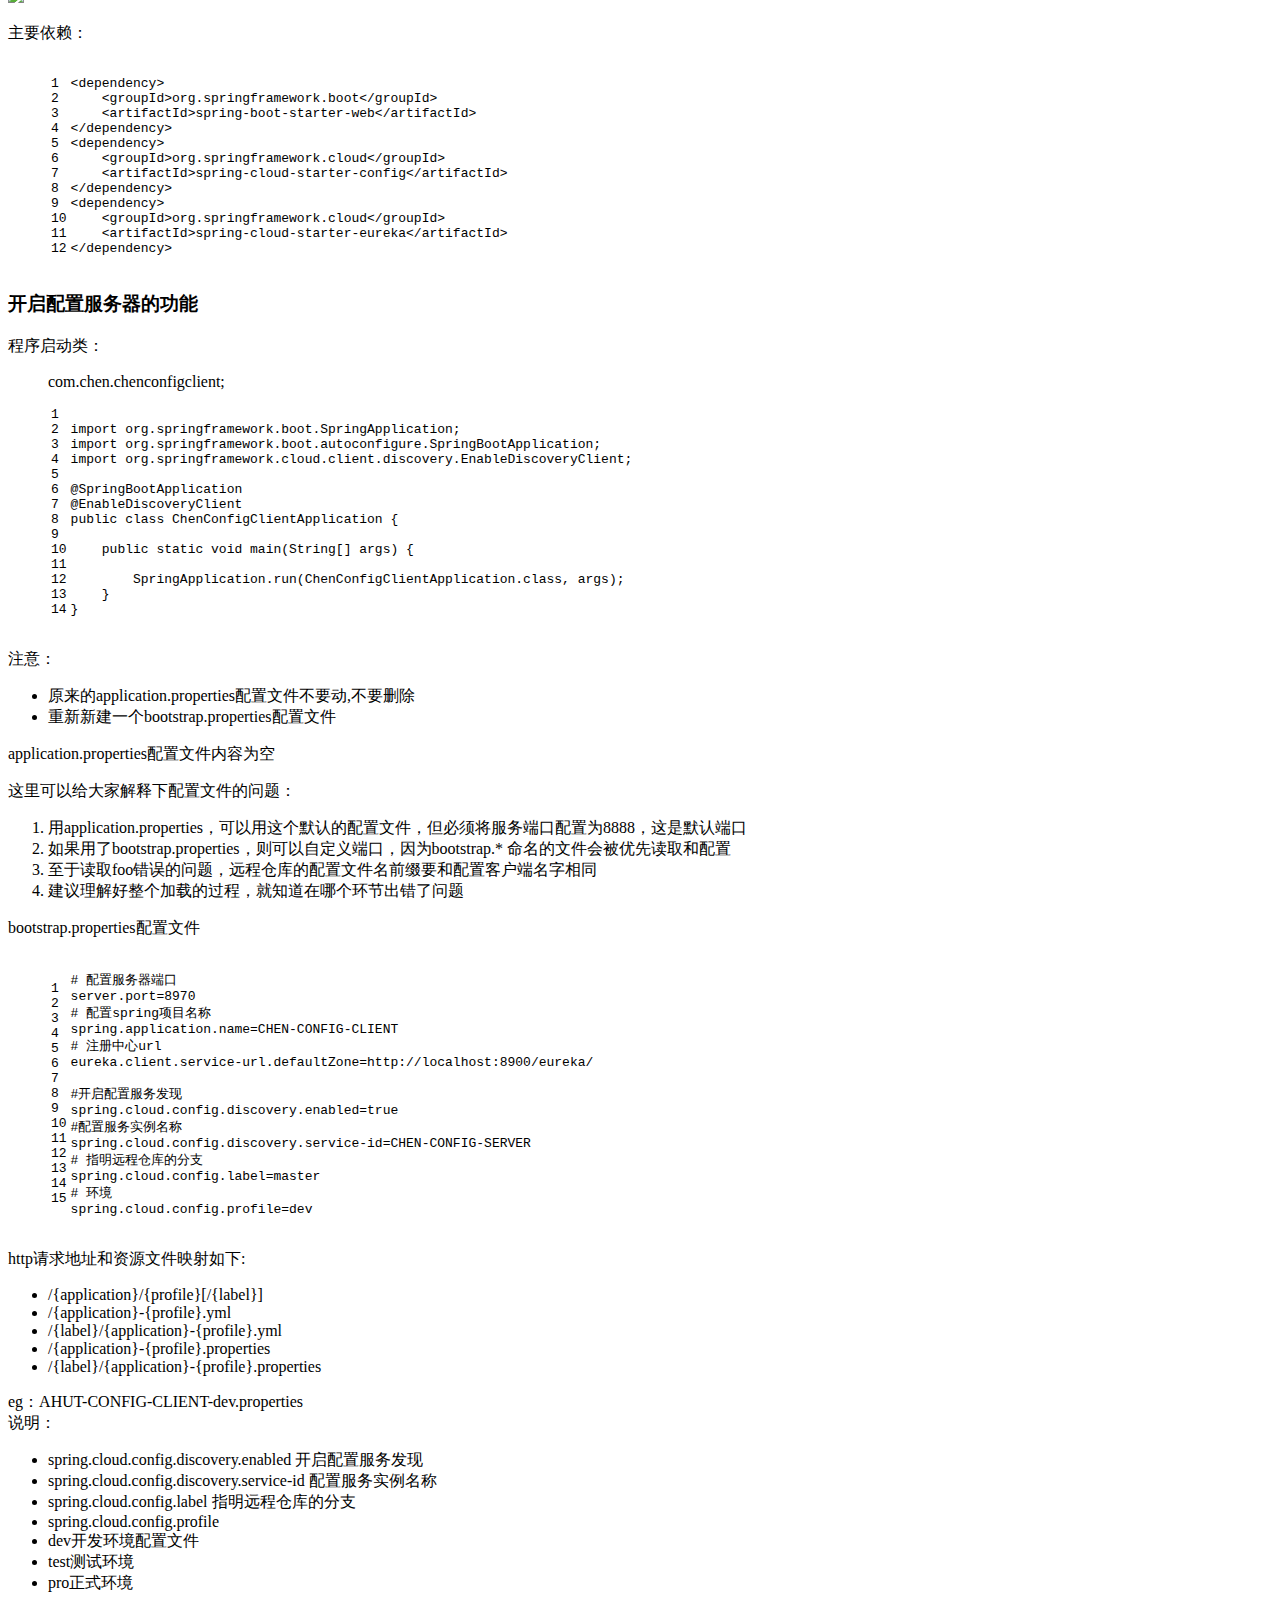
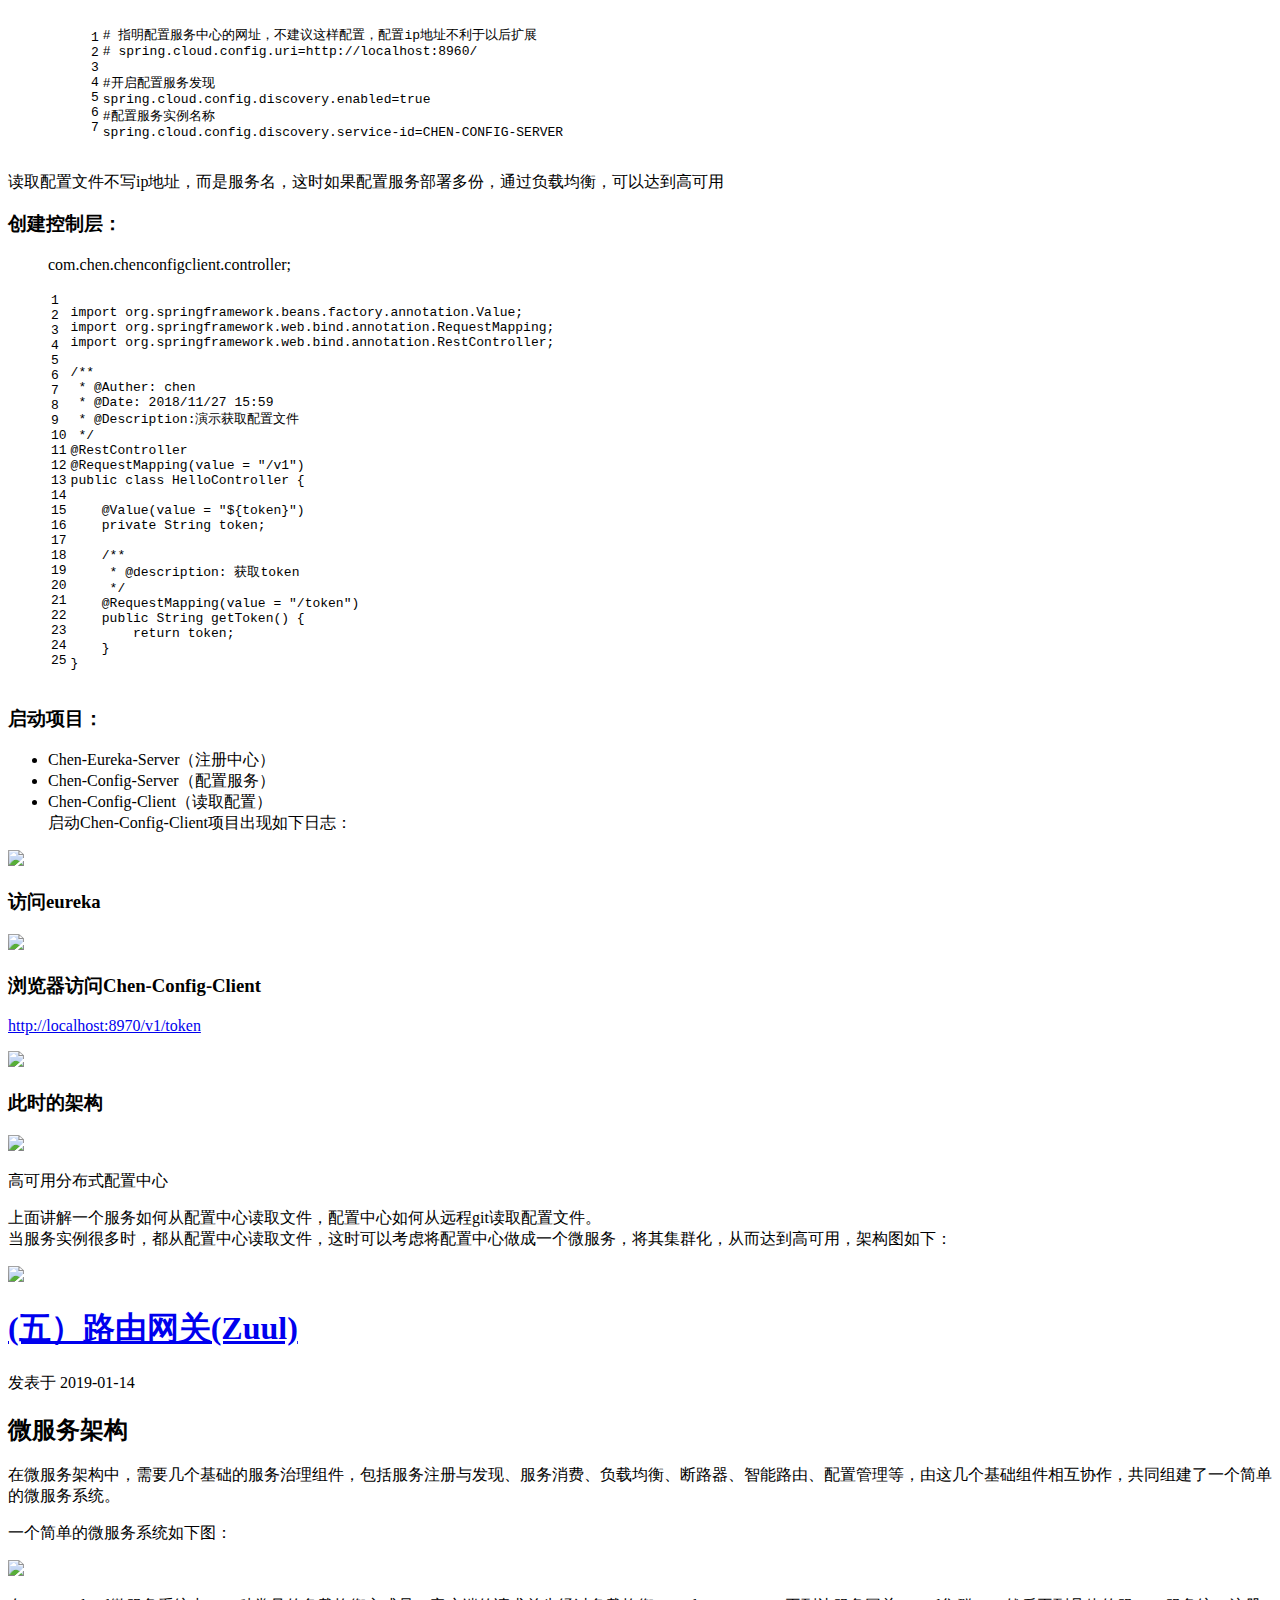
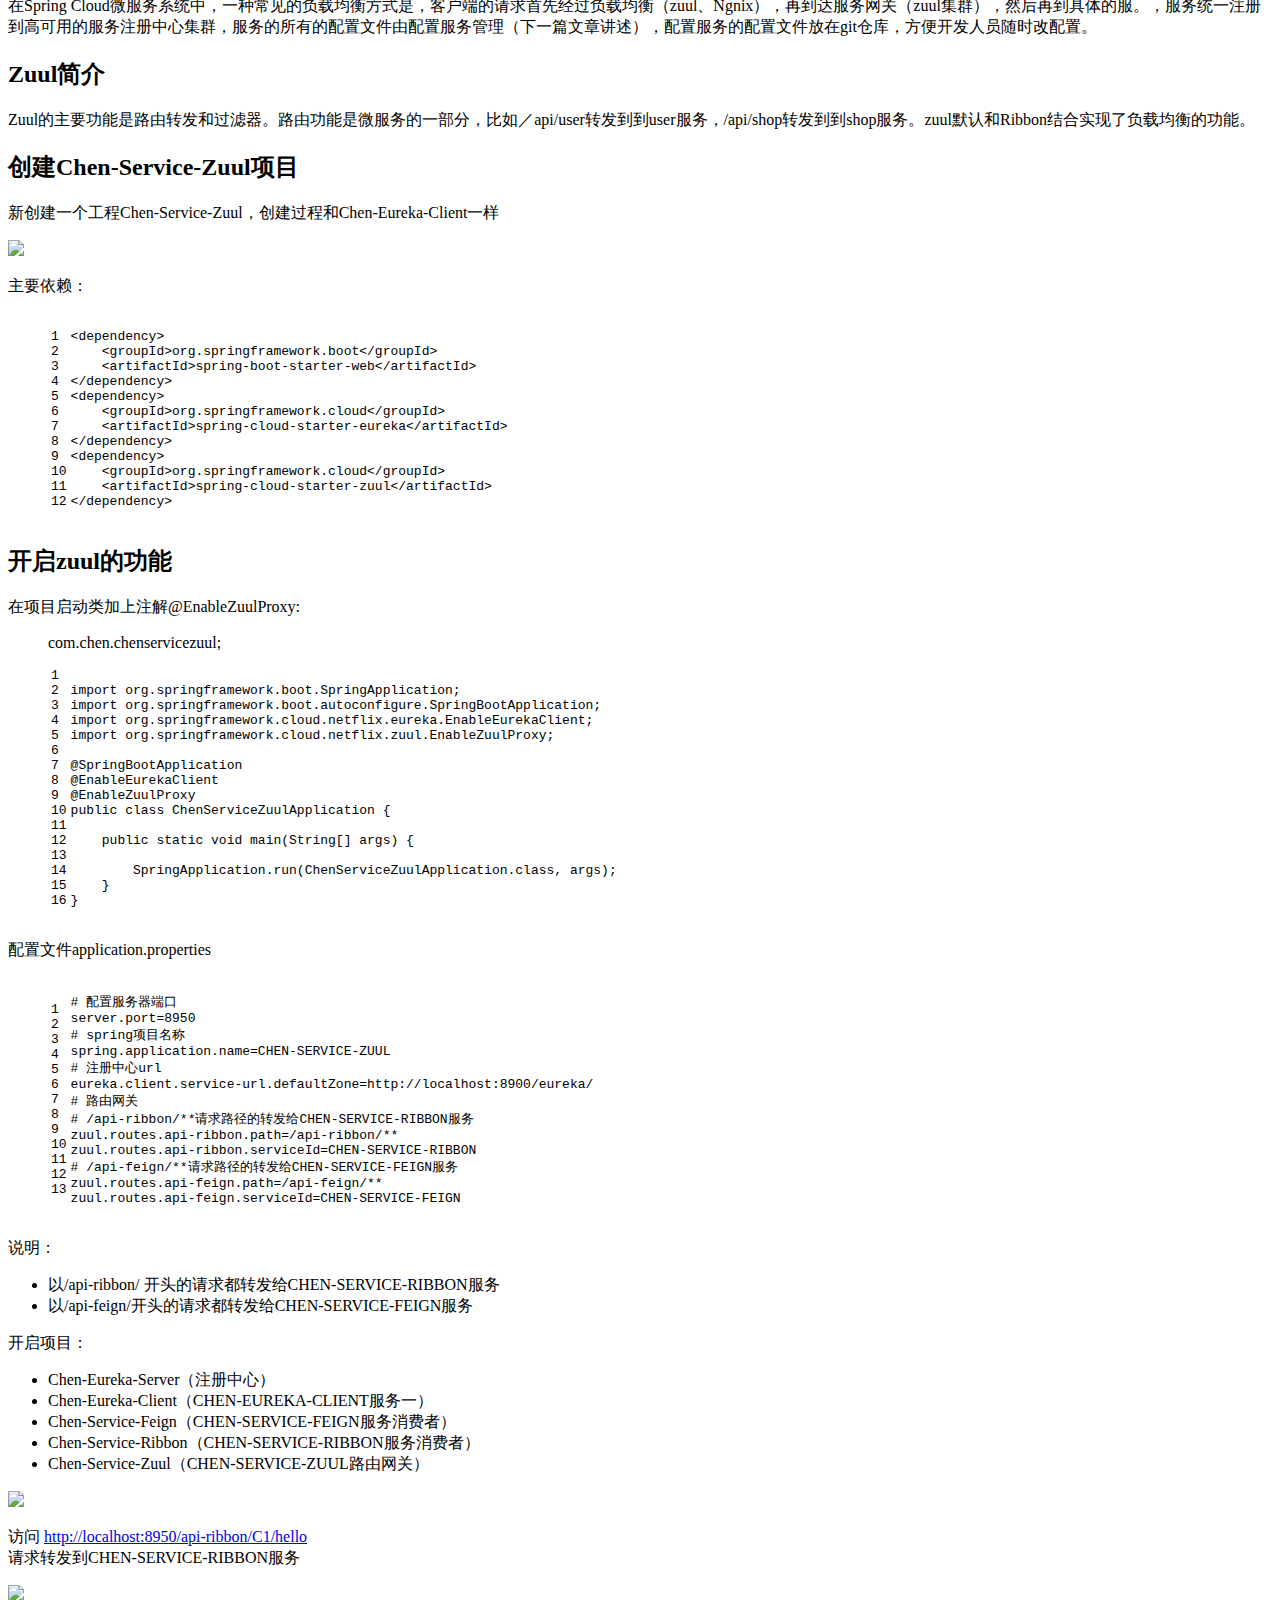
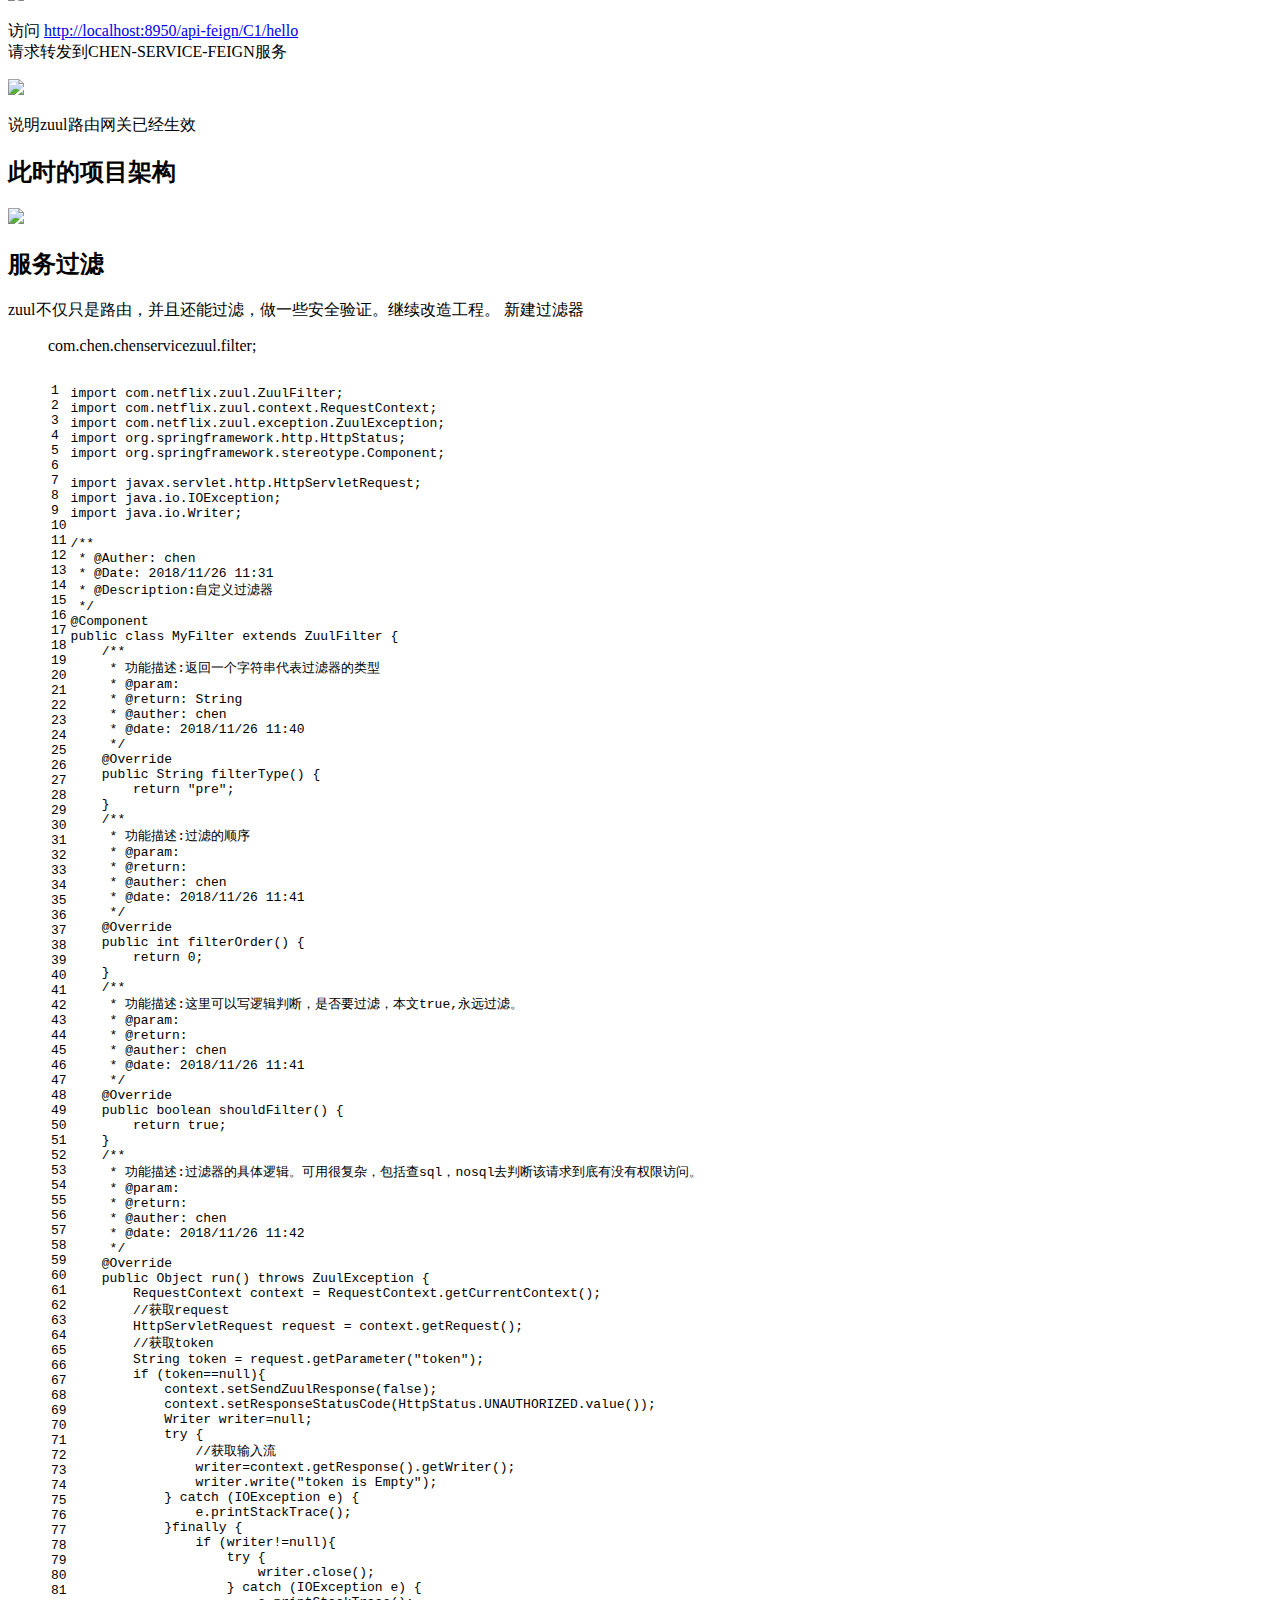
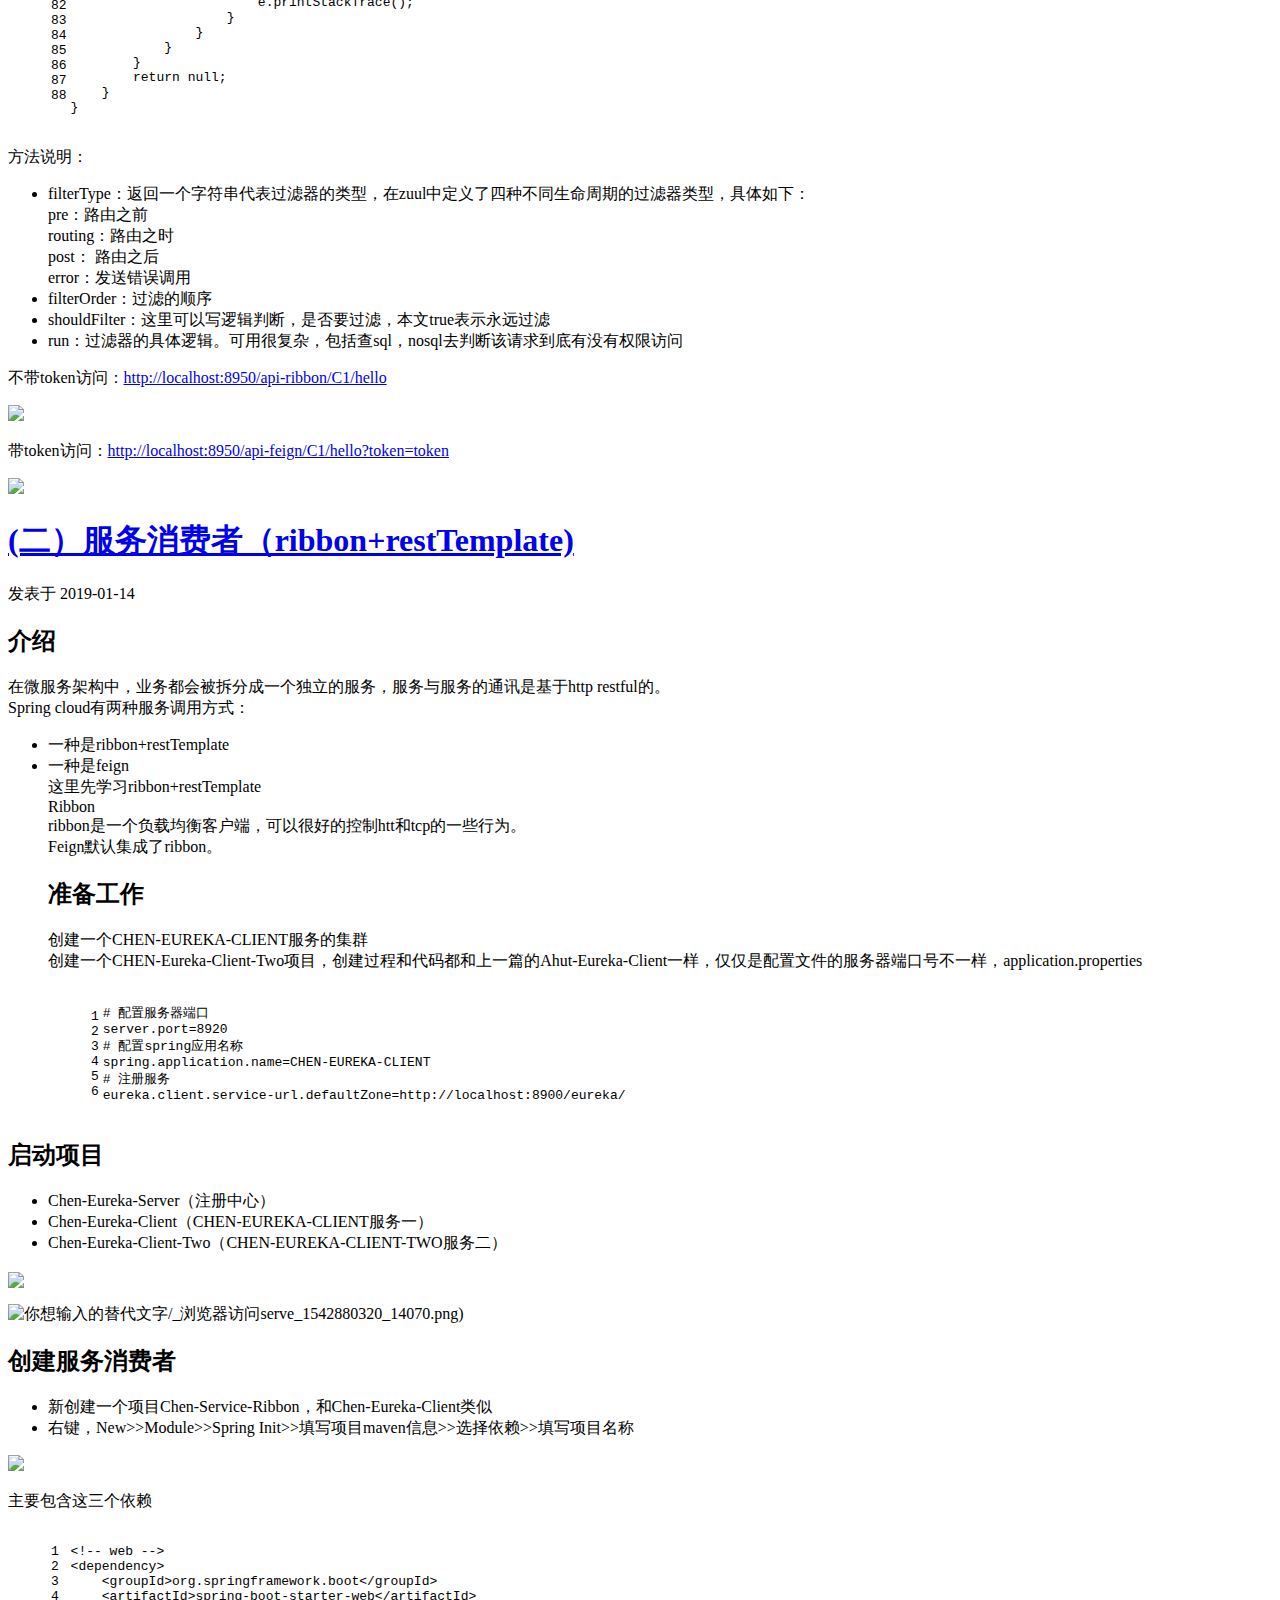
==== commit f721cfe2: "Site updated: 2019-01-14 16:02:07" ====
--- a/index.html
+++ b/index.html
@@ -290,6 +290,128 @@
   
   
   <div class="post-block">
+    <link itemprop="mainEntityOfPage" href="https://chenguangyong.github.io/cgy.github.io/2019/01/14/hhh/">
+
+    <span hidden itemprop="author" itemscope="" itemtype="http://schema.org/Person">
+      <meta itemprop="name" content="陈广永">
+      <meta itemprop="description" content="">
+      <meta itemprop="image" content="/cgy.github.io/images/timg (2).jpg">
+    </span>
+
+    <span hidden itemprop="publisher" itemscope="" itemtype="http://schema.org/Organization">
+      <meta itemprop="name" content="一粒兴陈">
+    </span>
+
+    
+      <header class="post-header">
+
+        
+        
+          <h1 class="post-title" itemprop="name headline">
+                
+                <a class="post-title-link" href="/cgy.github.io/2019/01/14/hhh/" itemprop="url">hhh</a></h1>
+        
+
+        <div class="post-meta">
+          <span class="post-time">
+            
+              <span class="post-meta-item-icon">
+                <i class="fa fa-calendar-o"></i>
+              </span>
+              
+                <span class="post-meta-item-text">发表于</span>
+              
+              <time title="创建于" itemprop="dateCreated datePublished" datetime="2019-01-14T15:50:32+08:00">
+                2019-01-14
+              </time>
+            
+
+            
+
+            
+          </span>
+
+          
+
+          
+            
+          
+
+          
+          
+
+          
+
+          
+
+          
+
+        </div>
+      </header>
+    
+
+    
+    
+    
+    <div class="post-body" itemprop="articleBody">
+
+      
+      
+
+      
+        
+          
+            <p><img src="/cgy.github.io/2019/01/14/hhh/_浏览器访问serve_1542880320_14070.png" alt="你想输入的替代文字"></p>
+
+          
+        
+      
+    </div>
+    
+    
+    
+    <div>
+      
+    </div>
+    
+
+    
+
+    
+
+    <footer class="post-footer">
+      
+
+      
+
+      
+
+      
+      
+        <div class="post-eof"></div>
+      
+    </footer>
+  </div>
+  
+  
+  
+  </article>
+
+
+    
+      
+
+  
+
+  
+  
+  
+
+  <article class="post post-type-normal" itemscope="" itemtype="http://schema.org/Article">
+  
+  
+  
+  <div class="post-block">
     <link itemprop="mainEntityOfPage" href="https://chenguangyong.github.io/cgy.github.io/2019/01/14/(四）断路器(Hystrix)/">
 
     <span hidden itemprop="author" itemscope="" itemtype="http://schema.org/Person">
@@ -363,8 +485,8 @@
           
             <p>在微服务架构中，根据业务来拆分成一个个的服务，服务与服务之间可以相互调用（RPC），在Spring Cloud可以用RestTemplate+Ribbon和Feign来调用。为了保证其高可用，单个服务通常会集群部署。由于网络原因或者自身的原因，服务并不能保证100%可用，如果单个服务出现问题，调用这个服务就会出现线程阻塞，此时若有大量的请求涌入，Servlet容器的线程资源会被消耗完毕，导致服务瘫痪。服务与服务之间的依赖性，故障会传播，会对整个微服务系统造成灾难性的严重后果，这就是服务故障的“雪崩”效应。</p>
 <p><em>为了解决这个问题，业界提出了断路器模型。</em></p>
-<h2 id="断路器介绍"><a href="#断路器介绍" class="headerlink" title="断路器介绍"></a>断路器介绍</h2><p>Netflix开源了Hystrix组件，实现了断路器模式，SpringCloud对这一组件进行了整合。 在微服务架构中，一个请求需要调用多个服务是非常常见的，如下图：<br><img src="_v_images/_request_1542957106_31699.png" width="700" hegiht="313"></p>
-<p>较底层的服务如果出现故障，会导致连锁故障。当对特定的服务的调用的不可用达到一个阀值（Hystric 是5秒20次） 断路器将会被打开。<br><img src="_v_images/_hystrix1_1542957273_15466.png" width="700" hegiht="313"><br>断路打开后，可用避免连锁故障，fallback方法可以直接返回一个固定值。</p>
+<h2 id="断路器介绍"><a href="#断路器介绍" class="headerlink" title="断路器介绍"></a>断路器介绍</h2><p>Netflix开源了Hystrix组件，实现了断路器模式，SpringCloud对这一组件进行了整合。 在微服务架构中，一个请求需要调用多个服务是非常常见的，如下图：<br><img src="/cgy.github.io/2019/01/14/(四）断路器(Hystrix)/_request_1542957106_31699.png" width="700" hegiht="313"></p>
+<p>较底层的服务如果出现故障，会导致连锁故障。当对特定的服务的调用的不可用达到一个阀值（Hystric 是5秒20次） 断路器将会被打开。<br><img src="/cgy.github.io/2019/01/14/(四）断路器(Hystrix)/_hystrix1_1542957273_15466.png" width="700" hegiht="313"><br>断路打开后，可用避免连锁故障，fallback方法可以直接返回一个固定值。</p>
 <h2 id="在Ribbon中使用断路器"><a href="#在Ribbon中使用断路器" class="headerlink" title="在Ribbon中使用断路器"></a>在Ribbon中使用断路器</h2><p>改造之前的Chen-Service-Ribbon项目</p>
 <p>pom.xml文件中添加hystrix的依赖</p>
 <figure class="highlight plain"><table><tr><td class="gutter"><pre><span class="line">1</span><br><span class="line">2</span><br><span class="line">3</span><br><span class="line">4</span><br><span class="line">5</span><br><span class="line">6</span><br><span class="line">7</span><br><span class="line">8</span><br><span class="line">9</span><br></pre></td><td class="code"><pre><span class="line">&lt;dependency&gt;</span><br><span class="line">    &lt;groupId&gt;org.springframework.cloud&lt;/groupId&gt;</span><br><span class="line">    &lt;artifactId&gt;spring-cloud-starter-hystrix&lt;/artifactId&gt;</span><br><span class="line">&lt;/dependency&gt;</span><br><span class="line">&lt;!-- 使用@HystrixCommand 必须引入--&gt;</span><br><span class="line">&lt;dependency&gt;</span><br><span class="line">     &lt;groupId&gt;com.netflix.hystrix&lt;/groupId&gt;</span><br><span class="line">      &lt;artifactId&gt;hystrix-javanica&lt;/artifactId&gt;</span><br><span class="line">&lt;/dependency&gt;</span><br></pre></td></tr></table></figure>
@@ -377,13 +499,13 @@
 <li>Chen-Eureka-Client（CHEN-EUREKA-CLIENT服务一）</li>
 <li>Chen-Service-Ribbon（CHEN-SERVICE-RIBBON服务消费者）</li>
 </ul>
-<p><img src="_v_images/_service_1542961880_976.png" width="700" hegiht="313"></p>
+<p><img src="/cgy.github.io/2019/01/14/(四）断路器(Hystrix)/_service_1542961880_976.png" width="700" hegiht="313"></p>
 <p>访问Ahut-Service-Ribbon <a href="http://localhost:8930/C1/hello" target="_blank" rel="noopener">http://localhost:8930/C1/hello</a> </p>
-<p><img src="_v_images/_fangwen_1542962032_5519.png" width="700" hegiht="313"></p>
+<p><img src="/cgy.github.io/2019/01/14/(四）断路器(Hystrix)/_fangwen_1542962032_5519.png" width="700" hegiht="313"></p>
 <p>此时，关闭Chen-Eureka-Client服务，再次访问Chen-Service-Ribbon<br><a href="http://localhost:8930/C1/hello" target="_blank" rel="noopener">http://localhost:8930/C1/hello</a></p>
-<p><img src="_v_images/_fangwen1_1542962165_24108.png" width="700" hegiht="313"></p>
+<p><img src="/cgy.github.io/2019/01/14/(四）断路器(Hystrix)/_fangwen1_1542962165_24108.png" width="700" hegiht="313"></p>
 <p>这就说明当 Chen-Eureka-Client 工程不可用的时候，Chen-Service-Ribbon调用 Chen-Eureka-Client的API接口时，会执行快速失败，直接返回一组字符串，而不是等待响应超时，这很好的控制了容器的线程阻塞</p>
-<h3 id="项目架构"><a href="#项目架构" class="headerlink" title="项目架构"></a>项目架构</h3><p><img src="_v_images/_jiagou_1542962312_10677.png" width="700" hegiht="313"></p>
+<h3 id="项目架构"><a href="#项目架构" class="headerlink" title="项目架构"></a>项目架构</h3><p><img src="/cgy.github.io/2019/01/14/(四）断路器(Hystrix)/_jiagou_1542962312_10677.png" width="700" hegiht="313"></p>
 <h2 id="在Feign中使用断路器"><a href="#在Feign中使用断路器" class="headerlink" title="在Feign中使用断路器"></a>在Feign中使用断路器</h2><p>Feign是自带断路器的，在D版本的Spring Cloud中，它没有默认打开。需要在配置文件中配置打开它。</p>
 <ul>
 <li>改造之前的Chen-Service-Feign项目</li>
@@ -404,7 +526,7 @@
 <li>3.此时关闭Chen-Eureka-Client-One项目，再次访问Chen-Service-Feign项目 <a href="http://localhost:8940/C1/hello：" target="_blank" rel="noopener">http://localhost:8940/C1/hello：</a> </li>
 </ul>
 <p>可以看到断路器起作用（不再截图）</p>
-<p><img src="_v_images/_jiagou_1542963349_14894.png" width="700" hegiht="313"></p>
+<p><img src="/cgy.github.io/2019/01/14/(四）断路器(Hystrix)/_jiagou_1542963349_14894.png" width="700" hegiht="313"></p>
 <h2 id="断路器：Hystrix-仪表盘-Hystrix-Dashboard"><a href="#断路器：Hystrix-仪表盘-Hystrix-Dashboard" class="headerlink" title="断路器：Hystrix 仪表盘(Hystrix Dashboard )"></a>断路器：Hystrix 仪表盘(Hystrix Dashboard )</h2><p>改造Chen-Service-Ribbon项目，Chen-Service-Feign项目的改造和这个一样</p>
 <ul>
 <li>使用过程不要随便更换依赖镜像否则会报错</li>
@@ -426,35 +548,35 @@
 </ol>
 </li>
 </ul>
-<p><img src="_v_images/_eurka_1542966512_26528.png" width="700" hegiht="313"></p>
+<p><img src="/cgy.github.io/2019/01/14/(四）断路器(Hystrix)/_eurka_1542966512_26528.png" width="700" hegiht="313"></p>
 <ul>
 <li><ol start="2">
 <li>访问hystrix仪表盘 <a href="http://localhost:8930/hystrix" target="_blank" rel="noopener">http://localhost:8930/hystrix</a> </li>
 </ol>
 </li>
 </ul>
-<p><img src="_v_images/_hystrix_1542966659_32128.png" width="700" hegiht="313"></p>
+<p><img src="/cgy.github.io/2019/01/14/(四）断路器(Hystrix)/_hystrix_1542966659_32128.png" width="700" hegiht="313"></p>
 <ul>
 <li><ol start="3">
 <li>修改以下部分：<br>复制浏览器的地址栏，粘贴到输入框，并且加上.stream<br>自定义一个Title<br>修改完后，点击monitor stream，进入下一个页面</li>
 </ol>
 </li>
 </ul>
-<p><img src="_v_images/_hystrix_1542966899_11671.png" width="700" hegiht="313"></p>
+<p><img src="/cgy.github.io/2019/01/14/(四）断路器(Hystrix)/_hystrix_1542966899_11671.png" width="700" hegiht="313"></p>
 <ul>
 <li><ol start="4">
 <li>中间访问一下  Chen-Service-Ribbon项目 <a href="http://localhost:8930/C1/hello" target="_blank" rel="noopener">http://localhost:8930/C1/hello</a> </li>
 </ol>
 </li>
 </ul>
-<p><img src="_v_images/_fangwen_1542968016_24989.png" width="700" hegiht="313"></p>
+<p><img src="/cgy.github.io/2019/01/14/(四）断路器(Hystrix)/_fangwen_1542968016_24989.png" width="700" hegiht="313"></p>
 <ul>
 <li><ol start="5">
 <li>刷新下刚才进入的监控界面</li>
 </ol>
 </li>
 </ul>
-<p><img src="_v_images/_fangwen_1542968134_27742.png" width="700" hegiht="313"></p>
+<p><img src="/cgy.github.io/2019/01/14/(四）断路器(Hystrix)/_fangwen_1542968134_27742.png" width="700" hegiht="313"></p>
 <p>如果出现问题：不能监控，参考<br><a href="https://www.cnblogs.com/mark7/p/8920288.html" target="_blank" rel="noopener">https://www.cnblogs.com/mark7/p/8920288.html</a></p>
 
           
@@ -584,7 +706,7 @@
 <li>一是config server</li>
 <li>二是config client<h2 id="创建Chen-Config-Server项目"><a href="#创建Chen-Config-Server项目" class="headerlink" title="创建Chen-Config-Server项目"></a>创建Chen-Config-Server项目</h2>新创建一个工程Chen-Config-Server，创建过程和Chen-Eureka-Client一样</li>
 </ul>
-<p><img src="_v_images/_configserv_1543301704_17645.png" width="600" hegiht="100"></p>
+<p><img src="/cgy.github.io/2019/01/14/(六）分布式配置中心(Spring Cloud Config)/_configserv_1543301704_17645.png" width="600" hegiht="100"></p>
 <p>主要依赖：<br><figure class="highlight plain"><table><tr><td class="gutter"><pre><span class="line">1</span><br><span class="line">2</span><br><span class="line">3</span><br><span class="line">4</span><br><span class="line">5</span><br><span class="line">6</span><br><span class="line">7</span><br><span class="line">8</span><br></pre></td><td class="code"><pre><span class="line">&lt;dependency&gt;</span><br><span class="line">    &lt;groupId&gt;org.springframework.cloud&lt;/groupId&gt;</span><br><span class="line">    &lt;artifactId&gt;spring-cloud-config-server&lt;/artifactId&gt;</span><br><span class="line">&lt;/dependency&gt;</span><br><span class="line">&lt;dependency&gt;</span><br><span class="line">    &lt;groupId&gt;org.springframework.cloud&lt;/groupId&gt;</span><br><span class="line">    &lt;artifactId&gt;spring-cloud-starter-eureka&lt;/artifactId&gt;</span><br><span class="line">&lt;/dependency&gt;</span><br></pre></td></tr></table></figure></p>
 <h3 id="开启配置服务器的功能"><a href="#开启配置服务器的功能" class="headerlink" title="开启配置服务器的功能"></a>开启配置服务器的功能</h3><p>在程序的入口Application类加上@EnableConfigServer注解，代码如下：<br><figure class="highlight plain"><figcaption><span>com.chen.chenconfigserver;</span></figcaption><table><tr><td class="gutter"><pre><span class="line">1</span><br><span class="line">2</span><br><span class="line">3</span><br><span class="line">4</span><br><span class="line">5</span><br><span class="line">6</span><br><span class="line">7</span><br><span class="line">8</span><br><span class="line">9</span><br><span class="line">10</span><br><span class="line">11</span><br><span class="line">12</span><br><span class="line">13</span><br><span class="line">14</span><br><span class="line">15</span><br><span class="line">16</span><br></pre></td><td class="code"><pre><span class="line"></span><br><span class="line">import org.springframework.boot.SpringApplication;</span><br><span class="line">import org.springframework.boot.autoconfigure.SpringBootApplication;</span><br><span class="line">import org.springframework.cloud.config.server.EnableConfigServer;</span><br><span class="line">import org.springframework.cloud.netflix.eureka.EnableEurekaClient;</span><br><span class="line"></span><br><span class="line">@SpringBootApplication</span><br><span class="line">@EnableEurekaClient</span><br><span class="line">@EnableConfigServer</span><br><span class="line">public class ChenConfigServerApplication &#123;</span><br><span class="line"></span><br><span class="line">    public static void main(String[] args) &#123;</span><br><span class="line"></span><br><span class="line">        SpringApplication.run(ChenConfigServerApplication.class, args);</span><br><span class="line">    &#125;</span><br><span class="line">&#125;</span><br></pre></td></tr></table></figure></p>
 <p>配置文件：</p>
@@ -599,9 +721,9 @@
 </li>
 </ul>
 <p>启动程序：访问<a href="http://localhost:8960/foo/dev" target="_blank" rel="noopener">http://localhost:8960/foo/dev</a></p>
-<p><img src="_v_images/_fangwen_1543304161_21113.png" width="600" hegiht="100"></p>
+<p><img src="/cgy.github.io/2019/01/14/(六）分布式配置中心(Spring Cloud Config)/_fangwen_1543304161_21113.png" width="600" hegiht="100"></p>
 <p>以上可以证明配置服务中心可以从远程程序获取配置信息。</p>
-<h2 id="创建Chen-Config-Client项目"><a href="#创建Chen-Config-Client项目" class="headerlink" title="创建Chen-Config-Client项目"></a>创建Chen-Config-Client项目</h2><p><img src="_v_images/_configclie_1543304466_1900.png" width="600" hegiht="100"></p>
+<h2 id="创建Chen-Config-Client项目"><a href="#创建Chen-Config-Client项目" class="headerlink" title="创建Chen-Config-Client项目"></a>创建Chen-Config-Client项目</h2><p><img src="/cgy.github.io/2019/01/14/(六）分布式配置中心(Spring Cloud Config)/_configclie_1543304466_1900.png" width="600" hegiht="100"></p>
 <p>主要依赖：<br><figure class="highlight plain"><table><tr><td class="gutter"><pre><span class="line">1</span><br><span class="line">2</span><br><span class="line">3</span><br><span class="line">4</span><br><span class="line">5</span><br><span class="line">6</span><br><span class="line">7</span><br><span class="line">8</span><br><span class="line">9</span><br><span class="line">10</span><br><span class="line">11</span><br><span class="line">12</span><br></pre></td><td class="code"><pre><span class="line">&lt;dependency&gt;</span><br><span class="line">    &lt;groupId&gt;org.springframework.boot&lt;/groupId&gt;</span><br><span class="line">    &lt;artifactId&gt;spring-boot-starter-web&lt;/artifactId&gt;</span><br><span class="line">&lt;/dependency&gt;</span><br><span class="line">&lt;dependency&gt;</span><br><span class="line">    &lt;groupId&gt;org.springframework.cloud&lt;/groupId&gt;</span><br><span class="line">    &lt;artifactId&gt;spring-cloud-starter-config&lt;/artifactId&gt;</span><br><span class="line">&lt;/dependency&gt;</span><br><span class="line">&lt;dependency&gt;</span><br><span class="line">    &lt;groupId&gt;org.springframework.cloud&lt;/groupId&gt;</span><br><span class="line">    &lt;artifactId&gt;spring-cloud-starter-eureka&lt;/artifactId&gt;</span><br><span class="line">&lt;/dependency&gt;</span><br></pre></td></tr></table></figure></p>
 <h3 id="开启配置服务器的功能-1"><a href="#开启配置服务器的功能-1" class="headerlink" title="开启配置服务器的功能"></a>开启配置服务器的功能</h3><p>程序启动类：<br><figure class="highlight plain"><figcaption><span>com.chen.chenconfigclient;</span></figcaption><table><tr><td class="gutter"><pre><span class="line">1</span><br><span class="line">2</span><br><span class="line">3</span><br><span class="line">4</span><br><span class="line">5</span><br><span class="line">6</span><br><span class="line">7</span><br><span class="line">8</span><br><span class="line">9</span><br><span class="line">10</span><br><span class="line">11</span><br><span class="line">12</span><br><span class="line">13</span><br><span class="line">14</span><br></pre></td><td class="code"><pre><span class="line"></span><br><span class="line">import org.springframework.boot.SpringApplication;</span><br><span class="line">import org.springframework.boot.autoconfigure.SpringBootApplication;</span><br><span class="line">import org.springframework.cloud.client.discovery.EnableDiscoveryClient;</span><br><span class="line"></span><br><span class="line">@SpringBootApplication</span><br><span class="line">@EnableDiscoveryClient</span><br><span class="line">public class ChenConfigClientApplication &#123;</span><br><span class="line"></span><br><span class="line">    public static void main(String[] args) &#123;</span><br><span class="line">        </span><br><span class="line">        SpringApplication.run(ChenConfigClientApplication.class, args);</span><br><span class="line">    &#125;</span><br><span class="line">&#125;</span><br></pre></td></tr></table></figure></p>
 <p>注意：</p>
@@ -644,14 +766,14 @@
 <li>Chen-Config-Server（配置服务）</li>
 <li>Chen-Config-Client（读取配置）<br>启动Chen-Config-Client项目出现如下日志：</li>
 </ul>
-<p><img src="_v_images/_log_1543306595_8558.png" width="600" hegiht="100"></p>
-<h3 id="访问eureka"><a href="#访问eureka" class="headerlink" title="访问eureka"></a>访问eureka</h3><p><img src="_v_images/_eureka_1543306718_21464.png" width="600" hegiht="100"></p>
+<p><img src="/cgy.github.io/2019/01/14/(六）分布式配置中心(Spring Cloud Config)/_log_1543306595_8558.png" width="600" hegiht="100"></p>
+<h3 id="访问eureka"><a href="#访问eureka" class="headerlink" title="访问eureka"></a>访问eureka</h3><p><img src="/cgy.github.io/2019/01/14/(六）分布式配置中心(Spring Cloud Config)/_eureka_1543306718_21464.png" width="600" hegiht="100"></p>
 <h3 id="浏览器访问Chen-Config-Client"><a href="#浏览器访问Chen-Config-Client" class="headerlink" title="浏览器访问Chen-Config-Client"></a>浏览器访问Chen-Config-Client</h3><p><a href="http://localhost:8970/v1/token" target="_blank" rel="noopener">http://localhost:8970/v1/token</a></p>
-<p><img src="_v_images/_fangwen_1543306806_4068.png" width="600" hegiht="100"></p>
-<h3 id="此时的架构"><a href="#此时的架构" class="headerlink" title="此时的架构"></a>此时的架构</h3><p><img src="_v_images/_jiagou_1543306958_14551.png" width="600" hegiht="100"></p>
+<p><img src="/cgy.github.io/2019/01/14/(六）分布式配置中心(Spring Cloud Config)/_fangwen_1543306806_4068.png" width="600" hegiht="100"></p>
+<h3 id="此时的架构"><a href="#此时的架构" class="headerlink" title="此时的架构"></a>此时的架构</h3><p><img src="/cgy.github.io/2019/01/14/(六）分布式配置中心(Spring Cloud Config)/_jiagou_1543306958_14551.png" width="600" hegiht="100"></p>
 <p>高可用分布式配置中心</p>
 <p>上面讲解一个服务如何从配置中心读取文件，配置中心如何从远程git读取配置文件。<br>当服务实例很多时，都从配置中心读取文件，这时可以考虑将配置中心做成一个微服务，将其集群化，从而达到高可用，架构图如下：</p>
-<p><img src="_v_images/_gaokeyong_1543307084_25070.png" width="600" hegiht="100"></p>
+<p><img src="/cgy.github.io/2019/01/14/(六）分布式配置中心(Spring Cloud Config)/_gaokeyong_1543307084_25070.png" width="600" hegiht="100"></p>
 
           
         
@@ -775,11 +897,11 @@
           
             <h2 id="微服务架构"><a href="#微服务架构" class="headerlink" title="微服务架构"></a>微服务架构</h2><p>在微服务架构中，需要几个基础的服务治理组件，包括服务注册与发现、服务消费、负载均衡、断路器、智能路由、配置管理等，由这几个基础组件相互协作，共同组建了一个简单的微服务系统。</p>
 <p>一个简单的微服务系统如下图：</p>
-<p><img src="_v_images/_weifuwujia_1543199148_7870.png" width="600" hegiht="100"></p>
+<p><img src="/cgy.github.io/2019/01/14/(五）路由网关(Zuul)/_weifuwujia_1543199148_7870.png" width="600" hegiht="100"></p>
 <p>在Spring Cloud微服务系统中，一种常见的负载均衡方式是，客户端的请求首先经过负载均衡（zuul、Ngnix），再到达服务网关（zuul集群），然后再到具体的服。，服务统一注册到高可用的服务注册中心集群，服务的所有的配置文件由配置服务管理（下一篇文章讲述），配置服务的配置文件放在git仓库，方便开发人员随时改配置。</p>
 <h2 id="Zuul简介"><a href="#Zuul简介" class="headerlink" title="Zuul简介"></a>Zuul简介</h2><p>Zuul的主要功能是路由转发和过滤器。路由功能是微服务的一部分，比如／api/user转发到到user服务，/api/shop转发到到shop服务。zuul默认和Ribbon结合实现了负载均衡的功能。</p>
 <h2 id="创建Chen-Service-Zuul项目"><a href="#创建Chen-Service-Zuul项目" class="headerlink" title="创建Chen-Service-Zuul项目"></a>创建Chen-Service-Zuul项目</h2><p>新创建一个工程Chen-Service-Zuul，创建过程和Chen-Eureka-Client一样</p>
-<p><img src="_v_images/_shezhi_1543200040_17170.png" width="600" hegiht="100"></p>
+<p><img src="/cgy.github.io/2019/01/14/(五）路由网关(Zuul)/_shezhi_1543200040_17170.png" width="600" hegiht="100"></p>
 <p>主要依赖：<br><figure class="highlight plain"><table><tr><td class="gutter"><pre><span class="line">1</span><br><span class="line">2</span><br><span class="line">3</span><br><span class="line">4</span><br><span class="line">5</span><br><span class="line">6</span><br><span class="line">7</span><br><span class="line">8</span><br><span class="line">9</span><br><span class="line">10</span><br><span class="line">11</span><br><span class="line">12</span><br></pre></td><td class="code"><pre><span class="line">&lt;dependency&gt;</span><br><span class="line">    &lt;groupId&gt;org.springframework.boot&lt;/groupId&gt;</span><br><span class="line">    &lt;artifactId&gt;spring-boot-starter-web&lt;/artifactId&gt;</span><br><span class="line">&lt;/dependency&gt;</span><br><span class="line">&lt;dependency&gt;</span><br><span class="line">    &lt;groupId&gt;org.springframework.cloud&lt;/groupId&gt;</span><br><span class="line">    &lt;artifactId&gt;spring-cloud-starter-eureka&lt;/artifactId&gt;</span><br><span class="line">&lt;/dependency&gt;</span><br><span class="line">&lt;dependency&gt;</span><br><span class="line">    &lt;groupId&gt;org.springframework.cloud&lt;/groupId&gt;</span><br><span class="line">    &lt;artifactId&gt;spring-cloud-starter-zuul&lt;/artifactId&gt;</span><br><span class="line">&lt;/dependency&gt;</span><br></pre></td></tr></table></figure></p>
 <h2 id="开启zuul的功能"><a href="#开启zuul的功能" class="headerlink" title="开启zuul的功能"></a>开启zuul的功能</h2><p>在项目启动类加上注解@EnableZuulProxy:</p>
 <figure class="highlight plain"><figcaption><span>com.chen.chenservicezuul;</span></figcaption><table><tr><td class="gutter"><pre><span class="line">1</span><br><span class="line">2</span><br><span class="line">3</span><br><span class="line">4</span><br><span class="line">5</span><br><span class="line">6</span><br><span class="line">7</span><br><span class="line">8</span><br><span class="line">9</span><br><span class="line">10</span><br><span class="line">11</span><br><span class="line">12</span><br><span class="line">13</span><br><span class="line">14</span><br><span class="line">15</span><br><span class="line">16</span><br></pre></td><td class="code"><pre><span class="line"></span><br><span class="line">import org.springframework.boot.SpringApplication;</span><br><span class="line">import org.springframework.boot.autoconfigure.SpringBootApplication;</span><br><span class="line">import org.springframework.cloud.netflix.eureka.EnableEurekaClient;</span><br><span class="line">import org.springframework.cloud.netflix.zuul.EnableZuulProxy;</span><br><span class="line"></span><br><span class="line">@SpringBootApplication</span><br><span class="line">@EnableEurekaClient</span><br><span class="line">@EnableZuulProxy</span><br><span class="line">public class ChenServiceZuulApplication &#123;</span><br><span class="line"></span><br><span class="line">    public static void main(String[] args) &#123;</span><br><span class="line">        </span><br><span class="line">        SpringApplication.run(ChenServiceZuulApplication.class, args);</span><br><span class="line">    &#125;</span><br><span class="line">&#125;</span><br></pre></td></tr></table></figure>
@@ -798,13 +920,13 @@
 <li>Chen-Service-Ribbon（CHEN-SERVICE-RIBBON服务消费者）</li>
 <li>Chen-Service-Zuul（CHEN-SERVICE-ZUUL路由网关）</li>
 </ul>
-<p><img src="_v_images/_eureka_1543201892_22830.png" width="700" hegiht="300"></p>
+<p><img src="/cgy.github.io/2019/01/14/(五）路由网关(Zuul)/_eureka_1543201892_22830.png" width="700" hegiht="300"></p>
 <p>访问 <a href="http://localhost:8950/api-ribbon/C1/hello" target="_blank" rel="noopener">http://localhost:8950/api-ribbon/C1/hello</a><br>请求转发到CHEN-SERVICE-RIBBON服务 </p>
-<p><img src="_v_images/_apiribbon_1543202480_29380.png" width="500" hegiht="100"></p>
+<p><img src="/cgy.github.io/2019/01/14/(五）路由网关(Zuul)/_apiribbon_1543202480_29380.png" width="500" hegiht="100"></p>
 <p>访问 <a href="http://localhost:8950/api-feign/C1/hello" target="_blank" rel="noopener">http://localhost:8950/api-feign/C1/hello</a><br>请求转发到CHEN-SERVICE-FEIGN服务 </p>
-<p><img src="_v_images/_apifeign_1543202702_8886.png" width="500" hegiht="100"></p>
+<p><img src="/cgy.github.io/2019/01/14/(五）路由网关(Zuul)/_apifeign_1543202702_8886.png" width="500" hegiht="100"></p>
 <p>说明zuul路由网关已经生效</p>
-<h2 id="此时的项目架构"><a href="#此时的项目架构" class="headerlink" title="此时的项目架构"></a>此时的项目架构</h2><p><img src="_v_images/_jiagou_1543202825_11123.png" width="700" hegiht="300"></p>
+<h2 id="此时的项目架构"><a href="#此时的项目架构" class="headerlink" title="此时的项目架构"></a>此时的项目架构</h2><p><img src="/cgy.github.io/2019/01/14/(五）路由网关(Zuul)/_jiagou_1543202825_11123.png" width="700" hegiht="300"></p>
 <h2 id="服务过滤"><a href="#服务过滤" class="headerlink" title="服务过滤"></a>服务过滤</h2><p>zuul不仅只是路由，并且还能过滤，做一些安全验证。继续改造工程。 新建过滤器<br><figure class="highlight plain"><figcaption><span>com.chen.chenservicezuul.filter;</span></figcaption><table><tr><td class="gutter"><pre><span class="line">1</span><br><span class="line">2</span><br><span class="line">3</span><br><span class="line">4</span><br><span class="line">5</span><br><span class="line">6</span><br><span class="line">7</span><br><span class="line">8</span><br><span class="line">9</span><br><span class="line">10</span><br><span class="line">11</span><br><span class="line">12</span><br><span class="line">13</span><br><span class="line">14</span><br><span class="line">15</span><br><span class="line">16</span><br><span class="line">17</span><br><span class="line">18</span><br><span class="line">19</span><br><span class="line">20</span><br><span class="line">21</span><br><span class="line">22</span><br><span class="line">23</span><br><span class="line">24</span><br><span class="line">25</span><br><span class="line">26</span><br><span class="line">27</span><br><span class="line">28</span><br><span class="line">29</span><br><span class="line">30</span><br><span class="line">31</span><br><span class="line">32</span><br><span class="line">33</span><br><span class="line">34</span><br><span class="line">35</span><br><span class="line">36</span><br><span class="line">37</span><br><span class="line">38</span><br><span class="line">39</span><br><span class="line">40</span><br><span class="line">41</span><br><span class="line">42</span><br><span class="line">43</span><br><span class="line">44</span><br><span class="line">45</span><br><span class="line">46</span><br><span class="line">47</span><br><span class="line">48</span><br><span class="line">49</span><br><span class="line">50</span><br><span class="line">51</span><br><span class="line">52</span><br><span class="line">53</span><br><span class="line">54</span><br><span class="line">55</span><br><span class="line">56</span><br><span class="line">57</span><br><span class="line">58</span><br><span class="line">59</span><br><span class="line">60</span><br><span class="line">61</span><br><span class="line">62</span><br><span class="line">63</span><br><span class="line">64</span><br><span class="line">65</span><br><span class="line">66</span><br><span class="line">67</span><br><span class="line">68</span><br><span class="line">69</span><br><span class="line">70</span><br><span class="line">71</span><br><span class="line">72</span><br><span class="line">73</span><br><span class="line">74</span><br><span class="line">75</span><br><span class="line">76</span><br><span class="line">77</span><br><span class="line">78</span><br><span class="line">79</span><br><span class="line">80</span><br><span class="line">81</span><br><span class="line">82</span><br><span class="line">83</span><br><span class="line">84</span><br><span class="line">85</span><br><span class="line">86</span><br><span class="line">87</span><br><span class="line">88</span><br></pre></td><td class="code"><pre><span class="line"></span><br><span class="line">import com.netflix.zuul.ZuulFilter;</span><br><span class="line">import com.netflix.zuul.context.RequestContext;</span><br><span class="line">import com.netflix.zuul.exception.ZuulException;</span><br><span class="line">import org.springframework.http.HttpStatus;</span><br><span class="line">import org.springframework.stereotype.Component;</span><br><span class="line"></span><br><span class="line">import javax.servlet.http.HttpServletRequest;</span><br><span class="line">import java.io.IOException;</span><br><span class="line">import java.io.Writer;</span><br><span class="line"></span><br><span class="line">/**</span><br><span class="line"> * @Auther: chen</span><br><span class="line"> * @Date: 2018/11/26 11:31</span><br><span class="line"> * @Description:自定义过滤器</span><br><span class="line"> */</span><br><span class="line">@Component</span><br><span class="line">public class MyFilter extends ZuulFilter &#123;</span><br><span class="line">    /**</span><br><span class="line">     * 功能描述:返回一个字符串代表过滤器的类型</span><br><span class="line">     * @param:</span><br><span class="line">     * @return: String</span><br><span class="line">     * @auther: chen</span><br><span class="line">     * @date: 2018/11/26 11:40</span><br><span class="line">     */</span><br><span class="line">    @Override</span><br><span class="line">    public String filterType() &#123;</span><br><span class="line">        return &quot;pre&quot;;</span><br><span class="line">    &#125;</span><br><span class="line">    /**</span><br><span class="line">     * 功能描述:过滤的顺序</span><br><span class="line">     * @param: </span><br><span class="line">     * @return: </span><br><span class="line">     * @auther: chen</span><br><span class="line">     * @date: 2018/11/26 11:41</span><br><span class="line">     */</span><br><span class="line">    @Override</span><br><span class="line">    public int filterOrder() &#123;</span><br><span class="line">        return 0;</span><br><span class="line">    &#125;</span><br><span class="line">    /**</span><br><span class="line">     * 功能描述:这里可以写逻辑判断，是否要过滤，本文true,永远过滤。</span><br><span class="line">     * @param: </span><br><span class="line">     * @return: </span><br><span class="line">     * @auther: chen</span><br><span class="line">     * @date: 2018/11/26 11:41</span><br><span class="line">     */</span><br><span class="line">    @Override</span><br><span class="line">    public boolean shouldFilter() &#123;</span><br><span class="line">        return true;</span><br><span class="line">    &#125;</span><br><span class="line">    /**</span><br><span class="line">     * 功能描述:过滤器的具体逻辑。可用很复杂，包括查sql，nosql去判断该请求到底有没有权限访问。</span><br><span class="line">     * @param:</span><br><span class="line">     * @return: </span><br><span class="line">     * @auther: chen</span><br><span class="line">     * @date: 2018/11/26 11:42</span><br><span class="line">     */</span><br><span class="line">    @Override</span><br><span class="line">    public Object run() throws ZuulException &#123;</span><br><span class="line">        RequestContext context = RequestContext.getCurrentContext();</span><br><span class="line">        //获取request</span><br><span class="line">        HttpServletRequest request = context.getRequest();</span><br><span class="line">        //获取token</span><br><span class="line">        String token = request.getParameter(&quot;token&quot;);</span><br><span class="line">        if (token==null)&#123;</span><br><span class="line">            context.setSendZuulResponse(false);</span><br><span class="line">            context.setResponseStatusCode(HttpStatus.UNAUTHORIZED.value());</span><br><span class="line">            Writer writer=null;</span><br><span class="line">            try &#123;</span><br><span class="line">                //获取输入流</span><br><span class="line">                writer=context.getResponse().getWriter();</span><br><span class="line">                writer.write(&quot;token is Empty&quot;);</span><br><span class="line">            &#125; catch (IOException e) &#123;</span><br><span class="line">                e.printStackTrace();</span><br><span class="line">            &#125;finally &#123;</span><br><span class="line">                if (writer!=null)&#123;</span><br><span class="line">                    try &#123;</span><br><span class="line">                        writer.close();</span><br><span class="line">                    &#125; catch (IOException e) &#123;</span><br><span class="line">                        e.printStackTrace();</span><br><span class="line">                    &#125;</span><br><span class="line">                &#125;</span><br><span class="line">            &#125;</span><br><span class="line">        &#125;</span><br><span class="line">        return null;</span><br><span class="line">    &#125;</span><br><span class="line">&#125;</span><br></pre></td></tr></table></figure></p>
 <p>方法说明：</p>
 <ul>
@@ -814,9 +936,9 @@
 <li>run：过滤器的具体逻辑。可用很复杂，包括查sql，nosql去判断该请求到底有没有权限访问</li>
 </ul>
 <p>不带token访问：<a href="http://localhost:8950/api-ribbon/C1/hello" target="_blank" rel="noopener">http://localhost:8950/api-ribbon/C1/hello</a></p>
-<p><img src="_v_images/_apiribbon_1543224143_25322.png" width="700" hegiht="300"></p>
+<p><img src="/cgy.github.io/2019/01/14/(五）路由网关(Zuul)/_apiribbon_1543224143_25322.png" width="700" hegiht="300"></p>
 <p>带token访问：<a href="http://localhost:8950/api-feign/C1/hello?token=token" target="_blank" rel="noopener">http://localhost:8950/api-feign/C1/hello?token=token</a></p>
-<p><img src="_v_images/_apifeign_1543224196_12373.png" width="700" hegiht="300"></p>
+<p><img src="/cgy.github.io/2019/01/14/(五）路由网关(Zuul)/_apifeign_1543224196_12373.png" width="700" hegiht="300"></p>
 
           
         
@@ -949,12 +1071,13 @@
 <li>Chen-Eureka-Client（CHEN-EUREKA-CLIENT服务一）</li>
 <li>Chen-Eureka-Client-Two（CHEN-EUREKA-CLIENT-TWO服务二）</li>
 </ul>
-<p><img src="_v_images/_浏览器访问serve_1542880320_14070.png" width="700" hegiht="313" align="center"></p>
+<p><img src="/cgy.github.io/2019/01/14/(二）服务消费者（ribbon+restTemplate)/_浏览器访问serve_1542880320_14070.png" width="700" hegiht="313" align="center"></p>
+<p><img src="/cgy.github.io/2019/01/14/(二）服务消费者（ribbon+restTemplate)/(二）服务消费者（ribbon+restTemplate" alt="你想输入的替代文字">/_浏览器访问serve_1542880320_14070.png)</p>
 <h2 id="创建服务消费者"><a href="#创建服务消费者" class="headerlink" title="创建服务消费者"></a>创建服务消费者</h2><ul>
 <li>新创建一个项目Chen-Service-Ribbon，和Chen-Eureka-Client类似</li>
 <li>右键，New&gt;&gt;Module&gt;&gt;Spring Init&gt;&gt;填写项目maven信息&gt;&gt;选择依赖&gt;&gt;填写项目名称</li>
 </ul>
-<p><img src="_v_images/_ribbon_1542940384_11380.png" width="700" hegiht="313"></p>
+<p><img src="/cgy.github.io/2019/01/14/(二）服务消费者（ribbon+restTemplate)/_ribbon_1542940384_11380.png" width="700" hegiht="313"></p>
 <p>主要包含这三个依赖</p>
 <figure class="highlight plain"><table><tr><td class="gutter"><pre><span class="line">1</span><br><span class="line">2</span><br><span class="line">3</span><br><span class="line">4</span><br><span class="line">5</span><br><span class="line">6</span><br><span class="line">7</span><br><span class="line">8</span><br><span class="line">9</span><br><span class="line">10</span><br><span class="line">11</span><br><span class="line">12</span><br><span class="line">13</span><br><span class="line">14</span><br><span class="line">15</span><br><span class="line">16</span><br><span class="line">17</span><br></pre></td><td class="code"><pre><span class="line">&lt;!-- web --&gt;</span><br><span class="line">&lt;dependency&gt;</span><br><span class="line">    &lt;groupId&gt;org.springframework.boot&lt;/groupId&gt;</span><br><span class="line">    &lt;artifactId&gt;spring-boot-starter-web&lt;/artifactId&gt;</span><br><span class="line">&lt;/dependency&gt;</span><br><span class="line"></span><br><span class="line">&lt;!-- eureka discovery --&gt;</span><br><span class="line">&lt;dependency&gt;</span><br><span class="line">    &lt;groupId&gt;org.springframework.cloud&lt;/groupId&gt;</span><br><span class="line">    &lt;artifactId&gt;spring-cloud-starter-eureka&lt;/artifactId&gt;</span><br><span class="line">&lt;/dependency&gt;</span><br><span class="line"></span><br><span class="line">&lt;!-- ribbon --&gt;</span><br><span class="line">&lt;dependency&gt;</span><br><span class="line">    &lt;groupId&gt;org.springframework.cloud&lt;/groupId&gt;</span><br><span class="line">    &lt;artifactId&gt;spring-cloud-starter-ribbon&lt;/artifactId&gt;</span><br><span class="line">&lt;/dependency&gt;</span><br></pre></td></tr></table></figure>
 <h2 id="项目启动类"><a href="#项目启动类" class="headerlink" title="项目启动类"></a>项目启动类</h2><p>通过@EnableDiscoveryClient向服务中心注册<br>并且向程序的ioc注入一个bean: restTemplate;并通过@LoadBalanced注解表明这个restRemplate开启负载均衡的功能</p>
@@ -967,8 +1090,8 @@
 <p>控制层HelloController</p>
 <figure class="highlight plain"><figcaption><span>com.chen.chenserviceribbon.controller;</span></figcaption><table><tr><td class="gutter"><pre><span class="line">1</span><br><span class="line">2</span><br><span class="line">3</span><br><span class="line">4</span><br><span class="line">5</span><br><span class="line">6</span><br><span class="line">7</span><br><span class="line">8</span><br><span class="line">9</span><br><span class="line">10</span><br><span class="line">11</span><br><span class="line">12</span><br><span class="line">13</span><br><span class="line">14</span><br><span class="line">15</span><br><span class="line">16</span><br><span class="line">17</span><br><span class="line">18</span><br><span class="line">19</span><br><span class="line">20</span><br><span class="line">21</span><br><span class="line">22</span><br><span class="line">23</span><br><span class="line">24</span><br><span class="line">25</span><br><span class="line">26</span><br><span class="line">27</span><br><span class="line">28</span><br><span class="line">29</span><br></pre></td><td class="code"><pre><span class="line"></span><br><span class="line">import com.chen.chenserviceribbon.servcie.HelloService;</span><br><span class="line">import org.springframework.beans.factory.annotation.Autowired;</span><br><span class="line">import org.springframework.web.bind.annotation.RequestMapping;</span><br><span class="line">import org.springframework.web.bind.annotation.RestController;</span><br><span class="line"></span><br><span class="line">/**</span><br><span class="line"> * @Auther: chen</span><br><span class="line"> * @Date: 2018/11/23 11:09</span><br><span class="line"> * @Description:</span><br><span class="line"> */</span><br><span class="line">@RestController</span><br><span class="line">@RequestMapping(&quot;/C1&quot;)</span><br><span class="line">public class HelloController &#123;</span><br><span class="line">    @Autowired</span><br><span class="line">    private HelloService helloService;</span><br><span class="line">    /**</span><br><span class="line">     * 功能描述:</span><br><span class="line">     * @param: 模拟调用</span><br><span class="line">     * @return:</span><br><span class="line">     * @auther: chen</span><br><span class="line">     * @date: 2018/11/23 11:12</span><br><span class="line">     */</span><br><span class="line">    @RequestMapping(&quot;/hello&quot;)</span><br><span class="line">    public String hello() &#123;</span><br><span class="line">        return helloService.showPort();</span><br><span class="line">    &#125;</span><br><span class="line"></span><br><span class="line">&#125;</span><br></pre></td></tr></table></figure>
 <p>访问页面</p>
-<p><img src="_v_images/_service_1542943643_16686.png" width="700" hegiht="313" align="center"><br><img src="_v_images/_8910_1542943794_13114.png" width="700" hegiht="313" align="center"><br><img src="_v_images/_8920_1542943830_23810.png" width="700" hegiht="313" align="center"></p>
-<p>这说明当我们通过调用restTemplate.getForObject(“<a href="http://CHEN-EUREKA-CLIENT/C1/showPort“" target="_blank" rel="noopener">http://CHEN-EUREKA-CLIENT/C1/showPort“</a>, String.class);方法时，已经做了负载均衡，访问了不同的端口的服务实例。<br><img src="_v_images/_架构_1542944988_6742.png" width="700" hegiht="313" align="center"></p>
+<p><img src="/cgy.github.io/2019/01/14/(二）服务消费者（ribbon+restTemplate)/_service_1542943643_16686.png" width="700" hegiht="313" align="center"><br><img src="/cgy.github.io/2019/01/14/(二）服务消费者（ribbon+restTemplate)/_8910_1542943794_13114.png" width="700" hegiht="313" align="center"><br><img src="/cgy.github.io/2019/01/14/(二）服务消费者（ribbon+restTemplate)/_8920_1542943830_23810.png" width="700" hegiht="313" align="center"></p>
+<p>这说明当我们通过调用restTemplate.getForObject(“<a href="http://CHEN-EUREKA-CLIENT/C1/showPort“" target="_blank" rel="noopener">http://CHEN-EUREKA-CLIENT/C1/showPort“</a>, String.class);方法时，已经做了负载均衡，访问了不同的端口的服务实例。<br><img src="/cgy.github.io/2019/01/14/(二）服务消费者（ribbon+restTemplate)/_架构_1542944988_6742.png" width="700" hegiht="313" align="center"></p>
 <ul>
 <li>一个服务注册中心，Eureka Server,端口为8900</li>
 <li>AHUT-EUREKA-CLIENT工程跑了两个实例，端口分别为8910,8920，分别向服务注册中心注册</li>
@@ -1106,12 +1229,12 @@
 <li>Chen-Eureka-Client（CHEN-EUREKA-CLIENT服务一）</li>
 <li>Chen-Eureka-Client-Two（CHEN-EUREKA-CLIENT服务二）</li>
 </ul>
-<p><img src="_v_images/_浏览器访问serve_1542880320_14070.png" width="700" hegiht="313" align="center"></p>
+<p><img src="/cgy.github.io/2019/01/14/(三）服务消费者(feign)/_浏览器访问serve_1542880320_14070.png" width="700" hegiht="313" align="center"></p>
 <h2 id="创建服务消费者"><a href="#创建服务消费者" class="headerlink" title="创建服务消费者"></a>创建服务消费者</h2><ul>
 <li>新创建一个项目Chen-Service-Feign，和Chen-Eureka-Client类似</li>
 <li>右键，New&gt;&gt;Module&gt;&gt;Spring Init&gt;&gt;填写项目maven信息&gt;&gt;选择依赖&gt;&gt;填写项目名称</li>
 </ul>
-<p><img src="_v_images/_feign_1542954704_31529.png" width="700" hegiht="313"></p>
+<p><img src="/cgy.github.io/2019/01/14/(三）服务消费者(feign)/_feign_1542954704_31529.png" width="700" hegiht="313"></p>
 <p>主要包含这三个依赖</p>
 <figure class="highlight plain"><table><tr><td class="gutter"><pre><span class="line">1</span><br><span class="line">2</span><br><span class="line">3</span><br><span class="line">4</span><br><span class="line">5</span><br><span class="line">6</span><br><span class="line">7</span><br><span class="line">8</span><br><span class="line">9</span><br><span class="line">10</span><br><span class="line">11</span><br><span class="line">12</span><br><span class="line">13</span><br><span class="line">14</span><br><span class="line">15</span><br><span class="line">16</span><br><span class="line">17</span><br></pre></td><td class="code"><pre><span class="line">&lt;!-- web --&gt;</span><br><span class="line">&lt;dependency&gt;</span><br><span class="line">    &lt;groupId&gt;org.springframework.boot&lt;/groupId&gt;</span><br><span class="line">    &lt;artifactId&gt;spring-boot-starter-web&lt;/artifactId&gt;</span><br><span class="line">&lt;/dependency&gt;</span><br><span class="line"></span><br><span class="line">&lt;!-- eureka discovery --&gt;</span><br><span class="line">&lt;dependency&gt;</span><br><span class="line">    &lt;groupId&gt;org.springframework.cloud&lt;/groupId&gt;</span><br><span class="line">    &lt;artifactId&gt;spring-cloud-starter-eureka&lt;/artifactId&gt;</span><br><span class="line">&lt;/dependency&gt;</span><br><span class="line"></span><br><span class="line"> &lt;!--feign --&gt;</span><br><span class="line">&lt;dependency&gt;</span><br><span class="line">    &lt;groupId&gt;org.springframework.cloud&lt;/groupId&gt;</span><br><span class="line">    &lt;artifactId&gt;spring-cloud-starter-feign&lt;/artifactId&gt;</span><br><span class="line">&lt;/dependency&gt;</span><br></pre></td></tr></table></figure>
 <p>项目配置文件application.properties<br><figure class="highlight plain"><table><tr><td class="gutter"><pre><span class="line">1</span><br><span class="line">2</span><br><span class="line">3</span><br><span class="line">4</span><br><span class="line">5</span><br><span class="line">6</span><br></pre></td><td class="code"><pre><span class="line"># 配置服务器端口</span><br><span class="line">server.port=8940</span><br><span class="line"># spring项目名称</span><br><span class="line">spring.application.name=CHEN-SERVICE-FEIGN</span><br><span class="line"># 配置注册中心</span><br><span class="line">eureka.client.service-url.defaultZone=http://localhost:8900/eureka/</span><br></pre></td></tr></table></figure></p>
@@ -1121,11 +1244,11 @@
 <figure class="highlight plain"><figcaption><span>com.chen.chenservicefeign.service;</span></figcaption><table><tr><td class="gutter"><pre><span class="line">1</span><br><span class="line">2</span><br><span class="line">3</span><br><span class="line">4</span><br><span class="line">5</span><br><span class="line">6</span><br><span class="line">7</span><br><span class="line">8</span><br><span class="line">9</span><br><span class="line">10</span><br><span class="line">11</span><br><span class="line">12</span><br><span class="line">13</span><br><span class="line">14</span><br><span class="line">15</span><br><span class="line">16</span><br><span class="line">17</span><br><span class="line">18</span><br><span class="line">19</span><br><span class="line">20</span><br><span class="line">21</span><br></pre></td><td class="code"><pre><span class="line"></span><br><span class="line">import org.springframework.cloud.netflix.feign.FeignClient;</span><br><span class="line">import org.springframework.web.bind.annotation.RequestMapping;</span><br><span class="line"></span><br><span class="line">/**</span><br><span class="line"> * @Auther: chen</span><br><span class="line"> * @Date: 2018/11/23 14:42</span><br><span class="line"> * @Description:</span><br><span class="line"> */</span><br><span class="line">@FeignClient(value = &quot;CHEN-EUREKA-CLIENT&quot;)</span><br><span class="line">public interface HelloService &#123;</span><br><span class="line"></span><br><span class="line">    @RequestMapping(value = &quot;/login/showPort&quot;)</span><br><span class="line">    String showPort();</span><br><span class="line"></span><br><span class="line">    /**</span><br><span class="line">     * @description: 演示带参数</span><br><span class="line">     */</span><br><span class="line">    //@GetMapping(value = &quot;/demo&quot;)</span><br><span class="line">    //void demo(@RequestParam(value = &quot;name&quot;) String name);</span><br><span class="line">&#125;</span><br></pre></td></tr></table></figure>
 <h2 id="控制层HelloController"><a href="#控制层HelloController" class="headerlink" title="控制层HelloController"></a>控制层HelloController</h2><figure class="highlight plain"><figcaption><span>com.chen.chenservicefeign.controller;</span></figcaption><table><tr><td class="gutter"><pre><span class="line">1</span><br><span class="line">2</span><br><span class="line">3</span><br><span class="line">4</span><br><span class="line">5</span><br><span class="line">6</span><br><span class="line">7</span><br><span class="line">8</span><br><span class="line">9</span><br><span class="line">10</span><br><span class="line">11</span><br><span class="line">12</span><br><span class="line">13</span><br><span class="line">14</span><br><span class="line">15</span><br><span class="line">16</span><br><span class="line">17</span><br><span class="line">18</span><br><span class="line">19</span><br><span class="line">20</span><br><span class="line">21</span><br><span class="line">22</span><br><span class="line">23</span><br><span class="line">24</span><br><span class="line">25</span><br></pre></td><td class="code"><pre><span class="line"></span><br><span class="line">import com.chen.chenservicefeign.service.HelloService;</span><br><span class="line">import org.springframework.beans.factory.annotation.Autowired;</span><br><span class="line">import org.springframework.web.bind.annotation.RequestMapping;</span><br><span class="line">import org.springframework.web.bind.annotation.RestController;</span><br><span class="line"></span><br><span class="line">/**</span><br><span class="line"> * @Auther: chen</span><br><span class="line"> * @Date: 2018/11/23 14:47</span><br><span class="line"> * @Description:</span><br><span class="line"> */</span><br><span class="line">@RestController</span><br><span class="line">@RequestMapping(&quot;/C1&quot;)</span><br><span class="line">public class HelloController &#123;</span><br><span class="line">    @Autowired</span><br><span class="line">    private HelloService helloService;</span><br><span class="line"></span><br><span class="line">    /**</span><br><span class="line">     * @description: 模拟调用</span><br><span class="line">     */</span><br><span class="line">    @RequestMapping(value = &quot;/hello&quot;)</span><br><span class="line">    public String hello() &#123;</span><br><span class="line">        return helloService.showPort();</span><br><span class="line">    &#125;</span><br><span class="line">&#125;</span><br></pre></td></tr></table></figure>
 <p>访问页面</p>
-<p><img src="_v_images/_servcie_1542956004_11411.png" width="700" hegiht="313" align="center"></p>
+<p><img src="/cgy.github.io/2019/01/14/(三）服务消费者(feign)/_servcie_1542956004_11411.png" width="700" hegiht="313" align="center"></p>
 <p>访问你设置的地址以下为我自己的地址：</p>
-<p><img src="_v_images/_8910_1542943794_13114.png" width="700" hegiht="313" align="center"><br><img src="_v_images/_8920_1542943830_23810.png" width="700" hegiht="313" align="center"></p>
+<p><img src="/cgy.github.io/2019/01/14/(三）服务消费者(feign)/_8910_1542943794_13114.png" width="700" hegiht="313" align="center"><br><img src="/cgy.github.io/2019/01/14/(三）服务消费者(feign)/_8920_1542943830_23810.png" width="700" hegiht="313" align="center"></p>
 <p>项目架构</p>
-<p><img src="_v_images/_jiagou_1542955788_13008.png" width="700" hegiht="313" align="center"></p>
+<p><img src="/cgy.github.io/2019/01/14/(三）服务消费者(feign)/_jiagou_1542955788_13008.png" width="700" hegiht="313" align="center"></p>
 
           
         
@@ -1263,13 +1386,13 @@
 <li>Chen-Config-Client-Two（读取配置</li>
 </ul>
 <p>访问eureka </p>
-<p><img src="_v_images/_eureka_1543472428_22945.png" width="600" hegiht="100"></p>
+<p><img src="/cgy.github.io/2019/01/14/(七）消息总线(Spring Cloud Bus)/_eureka_1543472428_22945.png" width="600" hegiht="100"></p>
 <p>此时访问 </p>
 <ul>
 <li>Chen-Config-Client <a href="http://localhost:8970/v1/token" target="_blank" rel="noopener">http://localhost:8970/v1/token</a> </li>
 <li>Chen-Config-Client-Two <a href="http://localhost:8980/v1/token" target="_blank" rel="noopener">http://localhost:8980/v1/token</a></li>
 </ul>
-<p><img src="_v_images/_fangwen_1543472537_5916.png" width="600" hegiht="100"></p>
+<p><img src="/cgy.github.io/2019/01/14/(七）消息总线(Spring Cloud Bus)/_fangwen_1543472537_5916.png" width="600" hegiht="100"></p>
 <p>修改github仓库中的属性<br><figure class="highlight plain"><table><tr><td class="gutter"><pre><span class="line">1</span><br></pre></td><td class="code"><pre><span class="line">token=the token change to chen</span><br></pre></td></tr></table></figure></p>
 <p>此时访问 </p>
 <ul>
@@ -1282,150 +1405,20 @@
 <p>使用的是post方法<br>访问的是config client，而不是config server<br>另外，/bus/refresh接口可以指定服务，即使用”destination”参数，比如 “/bus/refresh?destination=customers:**” 即刷新服务名为customers的所有服务，不管ip</p>
 <figure class="highlight plain"><table><tr><td class="gutter"><pre><span class="line">1</span><br></pre></td><td class="code"><pre><span class="line">http://localhost:8970/bus/refresh</span><br></pre></td></tr></table></figure>
 <p>等同于<br><figure class="highlight plain"><table><tr><td class="gutter"><pre><span class="line">1</span><br></pre></td><td class="code"><pre><span class="line">http://localhost:8970/bus/refresh?destination=CHEN-CONFIG-CLIENT:**</span><br></pre></td></tr></table></figure></p>
-<p><img src="_v_images/_postreques_1543472952_11899.png" width="600" hegiht="100"></p>
+<p><img src="/cgy.github.io/2019/01/14/(七）消息总线(Spring Cloud Bus)/_postreques_1543472952_11899.png" width="600" hegiht="100"></p>
 <p>此时再次访问 </p>
 <ul>
 <li>Chen-Config-Client <a href="http://localhost:8970/v1/token" target="_blank" rel="noopener">http://localhost:8970/v1/token</a> </li>
 <li>Chen-Config-Client-Two <a href="http://localhost:8980/v1/token" target="_blank" rel="noopener">http://localhost:8980/v1/token</a></li>
 </ul>
-<p><img src="_v_images/_fangwen_1543473081_24604.png" width="600" hegiht="100"></p>
+<p><img src="/cgy.github.io/2019/01/14/(七）消息总线(Spring Cloud Bus)/_fangwen_1543473081_24604.png" width="600" hegiht="100"></p>
 <p>此时架构</p>
-<p><img src="_v_images/_jiagou_1543473160_28267.png" width="600" hegiht="100"></p>
+<p><img src="/cgy.github.io/2019/01/14/(七）消息总线(Spring Cloud Bus)/_jiagou_1543473160_28267.png" width="600" hegiht="100"></p>
 <p>当git文件更改的时候</p>
 <p>通过pc端用post 向端口为8970的CHEN-CONFIG-CLIENT发送请求/bus/refresh</p>
 <p>此时8970端口会发送一个消息</p>
 <p>由消息总线向其他服务传递，从而使整个微服务集群都达到更新配置文件</p>
 <p> <strong>如果出现与文章不一致情况：比如8980的没有刷新到最新的数据，请检查创建的项目是否1.5.x,如果使用2.0以上版本可能出现问题 </strong></p>
-
-          
-        
-      
-    </div>
-    
-    
-    
-    <div>
-      
-    </div>
-    
-
-    
-
-    
-
-    <footer class="post-footer">
-      
-
-      
-
-      
-
-      
-      
-        <div class="post-eof"></div>
-      
-    </footer>
-  </div>
-  
-  
-  
-  </article>
-
-
-    
-      
-
-  
-
-  
-  
-  
-
-  <article class="post post-type-normal" itemscope="" itemtype="http://schema.org/Article">
-  
-  
-  
-  <div class="post-block">
-    <link itemprop="mainEntityOfPage" href="https://chenguangyong.github.io/cgy.github.io/2019/01/10/hello-world/">
-
-    <span hidden itemprop="author" itemscope="" itemtype="http://schema.org/Person">
-      <meta itemprop="name" content="陈广永">
-      <meta itemprop="description" content="">
-      <meta itemprop="image" content="/cgy.github.io/images/timg (2).jpg">
-    </span>
-
-    <span hidden itemprop="publisher" itemscope="" itemtype="http://schema.org/Organization">
-      <meta itemprop="name" content="一粒兴陈">
-    </span>
-
-    
-      <header class="post-header">
-
-        
-        
-          <h1 class="post-title" itemprop="name headline">
-                
-                <a class="post-title-link" href="/cgy.github.io/2019/01/10/hello-world/" itemprop="url">Hello World</a></h1>
-        
-
-        <div class="post-meta">
-          <span class="post-time">
-            
-              <span class="post-meta-item-icon">
-                <i class="fa fa-calendar-o"></i>
-              </span>
-              
-                <span class="post-meta-item-text">发表于</span>
-              
-              <time title="创建于" itemprop="dateCreated datePublished" datetime="2019-01-10T14:18:47+08:00">
-                2019-01-10
-              </time>
-            
-
-            
-
-            
-          </span>
-
-          
-
-          
-            
-          
-
-          
-          
-
-          
-
-          
-
-          
-
-        </div>
-      </header>
-    
-
-    
-    
-    
-    <div class="post-body" itemprop="articleBody">
-
-      
-      
-
-      
-        
-          
-            <p>Welcome to <a href="https://hexo.io/" target="_blank" rel="noopener">Hexo</a>! This is your very first post. Check <a href="https://hexo.io/docs/" target="_blank" rel="noopener">documentation</a> for more info. If you get any problems when using Hexo, you can find the answer in <a href="https://hexo.io/docs/troubleshooting.html" target="_blank" rel="noopener">troubleshooting</a> or you can ask me on <a href="https://github.com/hexojs/hexo/issues" target="_blank" rel="noopener">GitHub</a>.</p>
-<h2 id="Quick-Start"><a href="#Quick-Start" class="headerlink" title="Quick Start"></a>Quick Start</h2><h3 id="Create-a-new-post"><a href="#Create-a-new-post" class="headerlink" title="Create a new post"></a>Create a new post</h3><figure class="highlight bash"><table><tr><td class="gutter"><pre><span class="line">1</span><br></pre></td><td class="code"><pre><span class="line">$ hexo new <span class="string">"My New Post"</span></span><br></pre></td></tr></table></figure>
-<p>More info: <a href="https://hexo.io/docs/writing.html" target="_blank" rel="noopener">Writing</a></p>
-<h3 id="Run-server"><a href="#Run-server" class="headerlink" title="Run server"></a>Run server</h3><figure class="highlight bash"><table><tr><td class="gutter"><pre><span class="line">1</span><br></pre></td><td class="code"><pre><span class="line">$ hexo server</span><br></pre></td></tr></table></figure>
-<p>More info: <a href="https://hexo.io/docs/server.html" target="_blank" rel="noopener">Server</a></p>
-<h3 id="Generate-static-files"><a href="#Generate-static-files" class="headerlink" title="Generate static files"></a>Generate static files</h3><figure class="highlight bash"><table><tr><td class="gutter"><pre><span class="line">1</span><br></pre></td><td class="code"><pre><span class="line">$ hexo generate</span><br></pre></td></tr></table></figure>
-<p>More info: <a href="https://hexo.io/docs/generating.html" target="_blank" rel="noopener">Generating</a></p>
-<h3 id="Deploy-to-remote-sites"><a href="#Deploy-to-remote-sites" class="headerlink" title="Deploy to remote sites"></a>Deploy to remote sites</h3><figure class="highlight bash"><table><tr><td class="gutter"><pre><span class="line">1</span><br></pre></td><td class="code"><pre><span class="line">$ hexo deploy</span><br></pre></td></tr></table></figure>
-<p>More info: <a href="https://hexo.io/docs/deployment.html" target="_blank" rel="noopener">Deployment</a></p>
 
           
         
